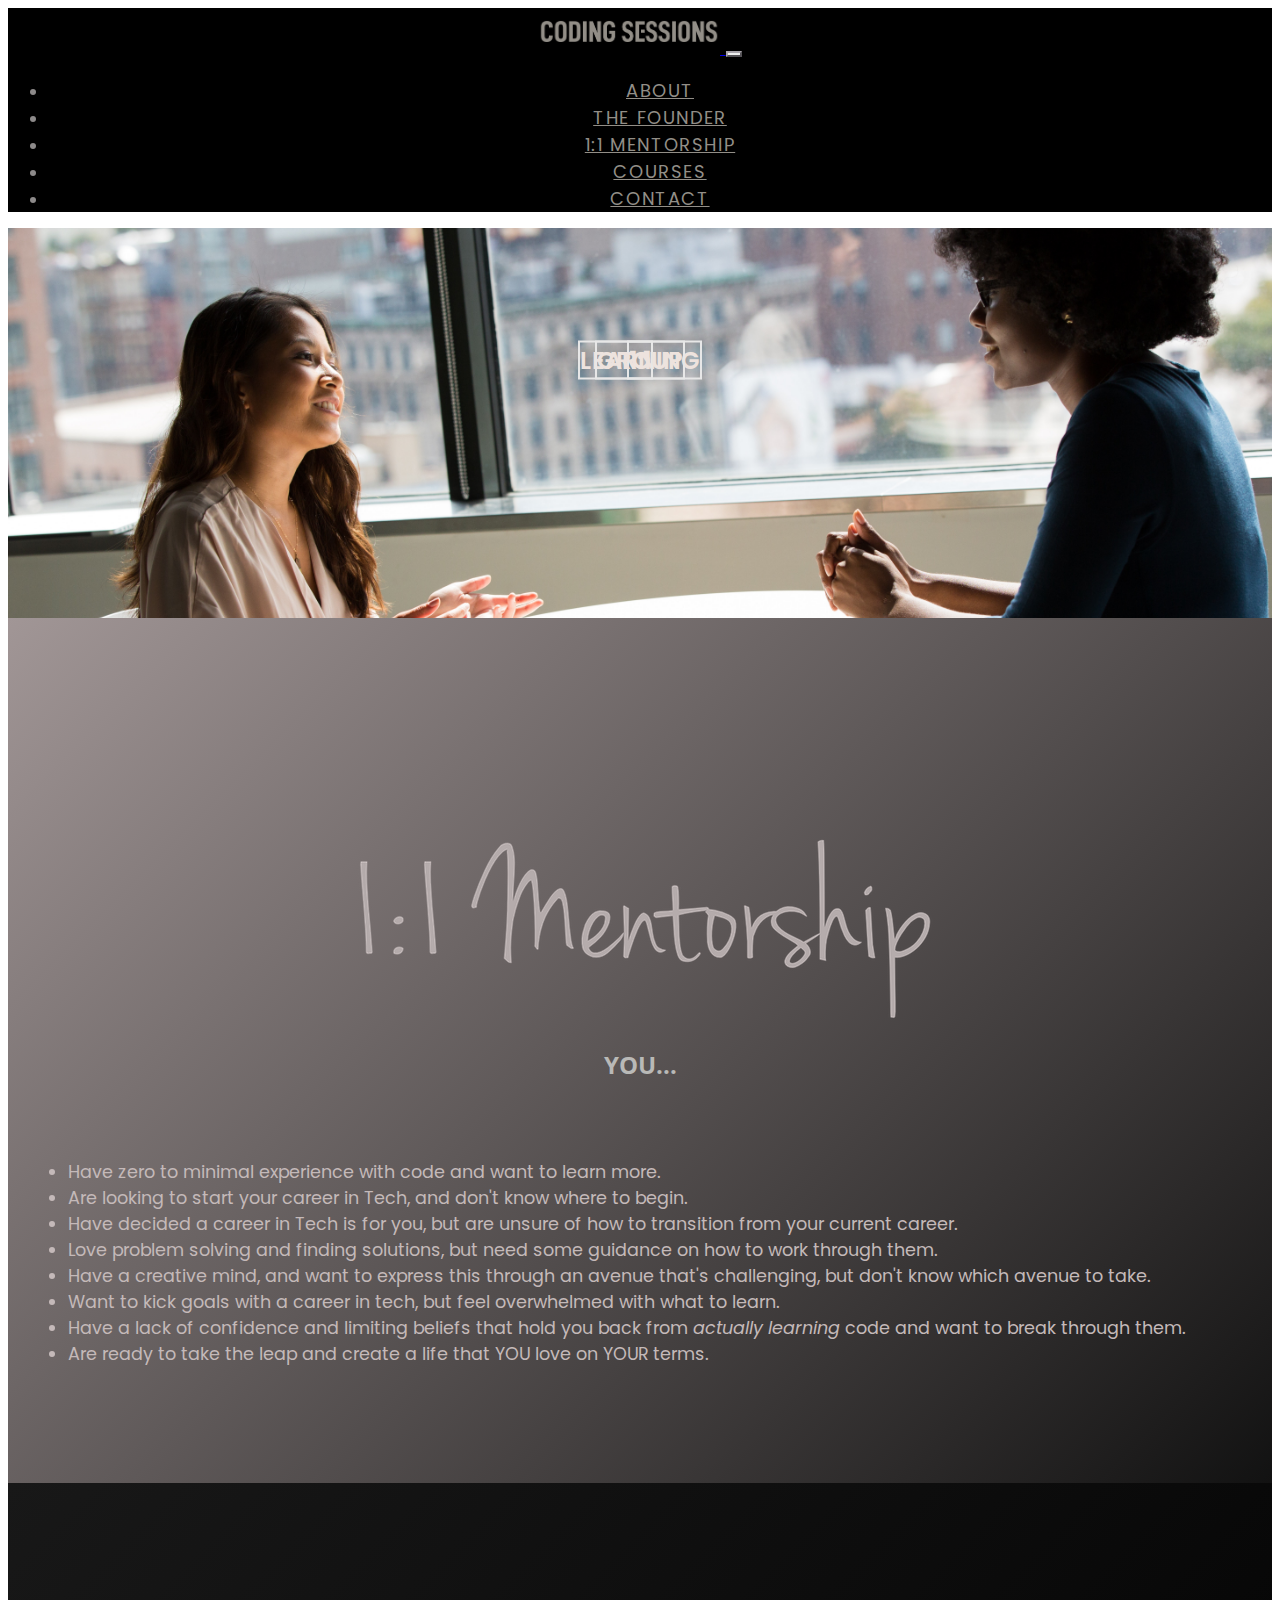
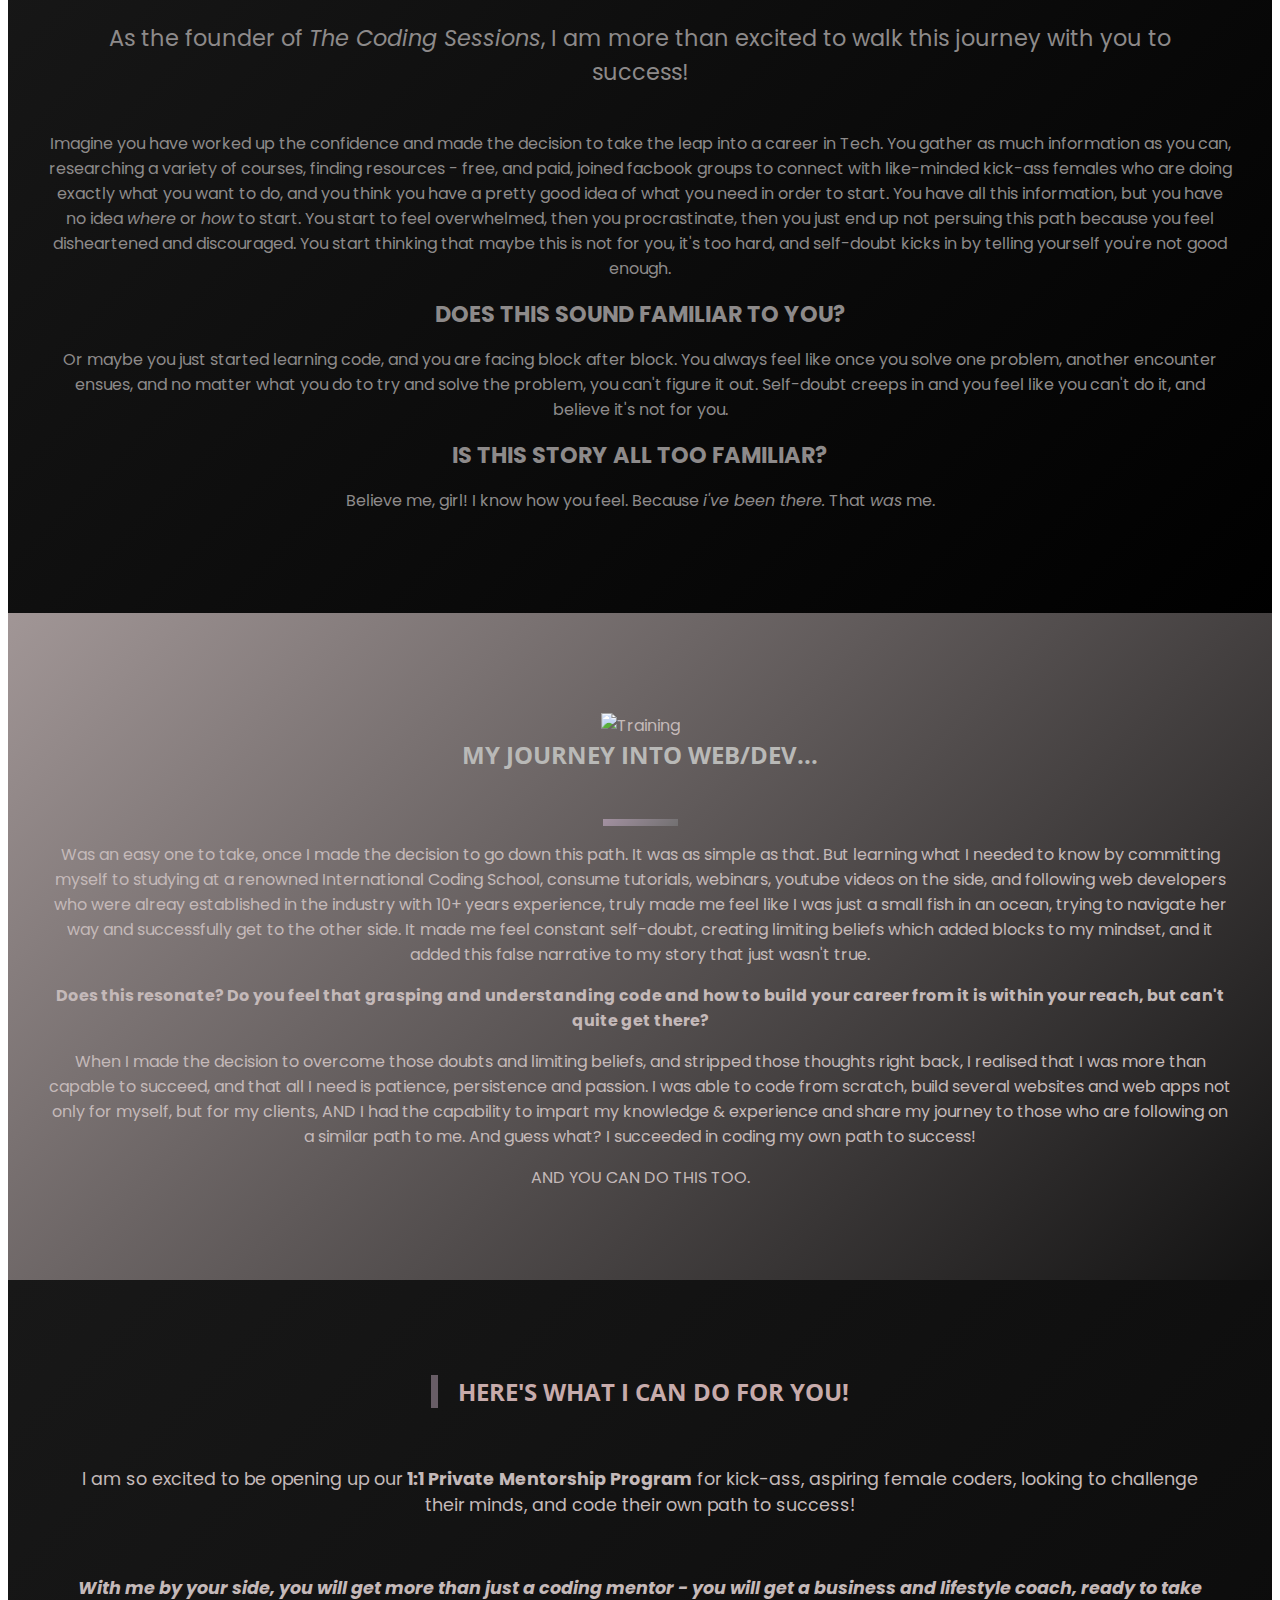
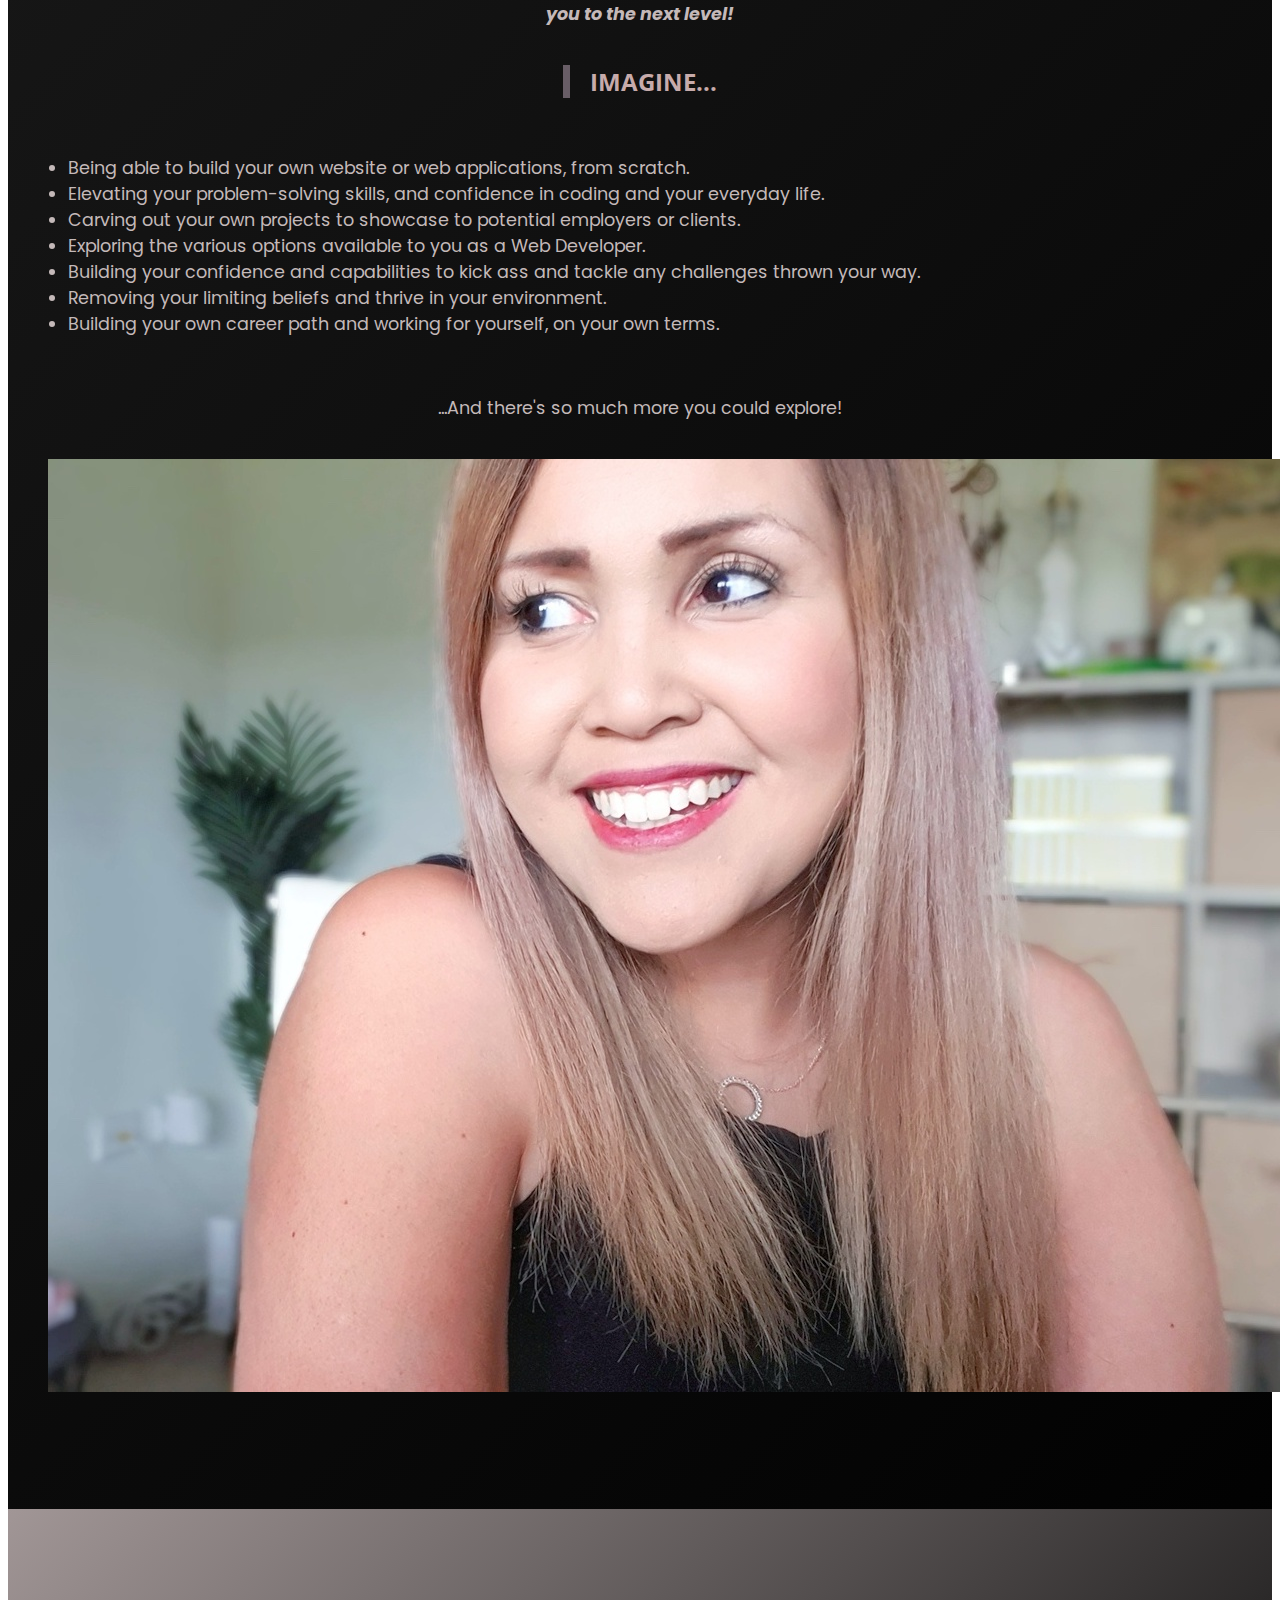
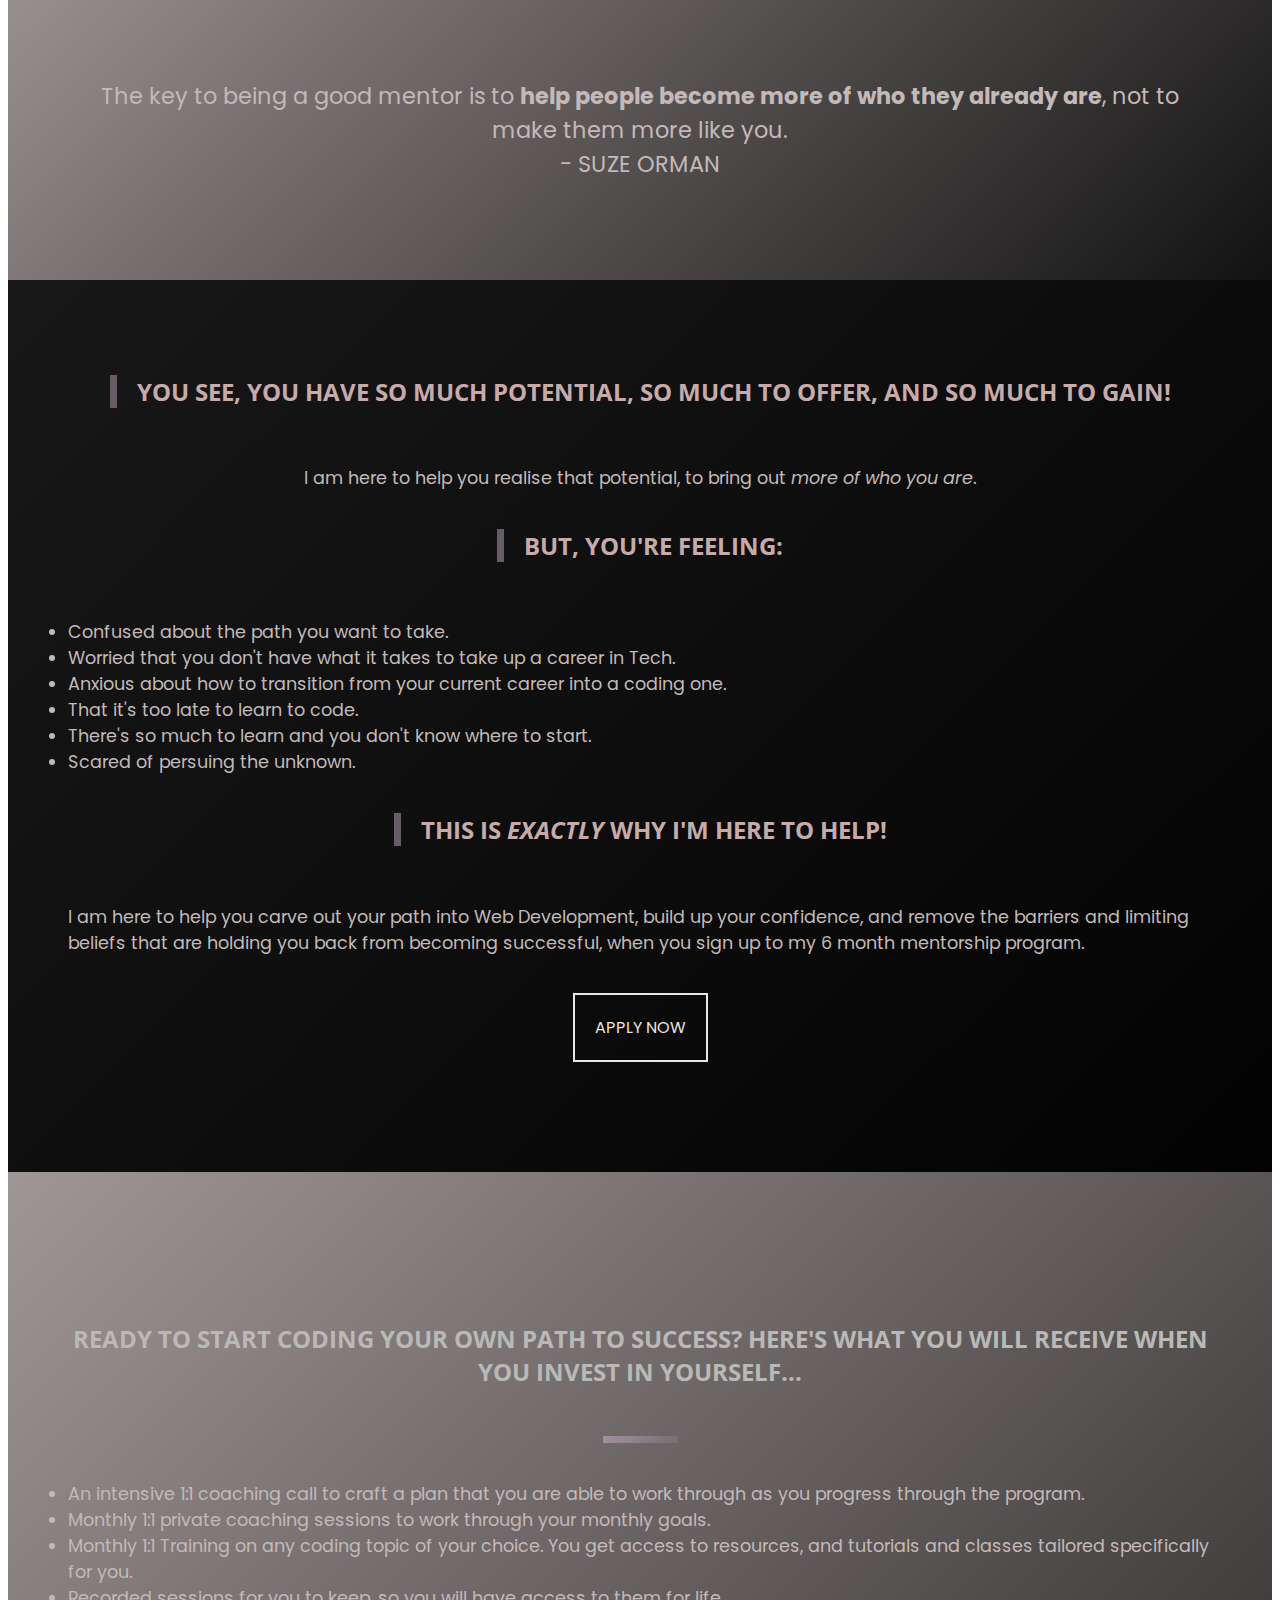
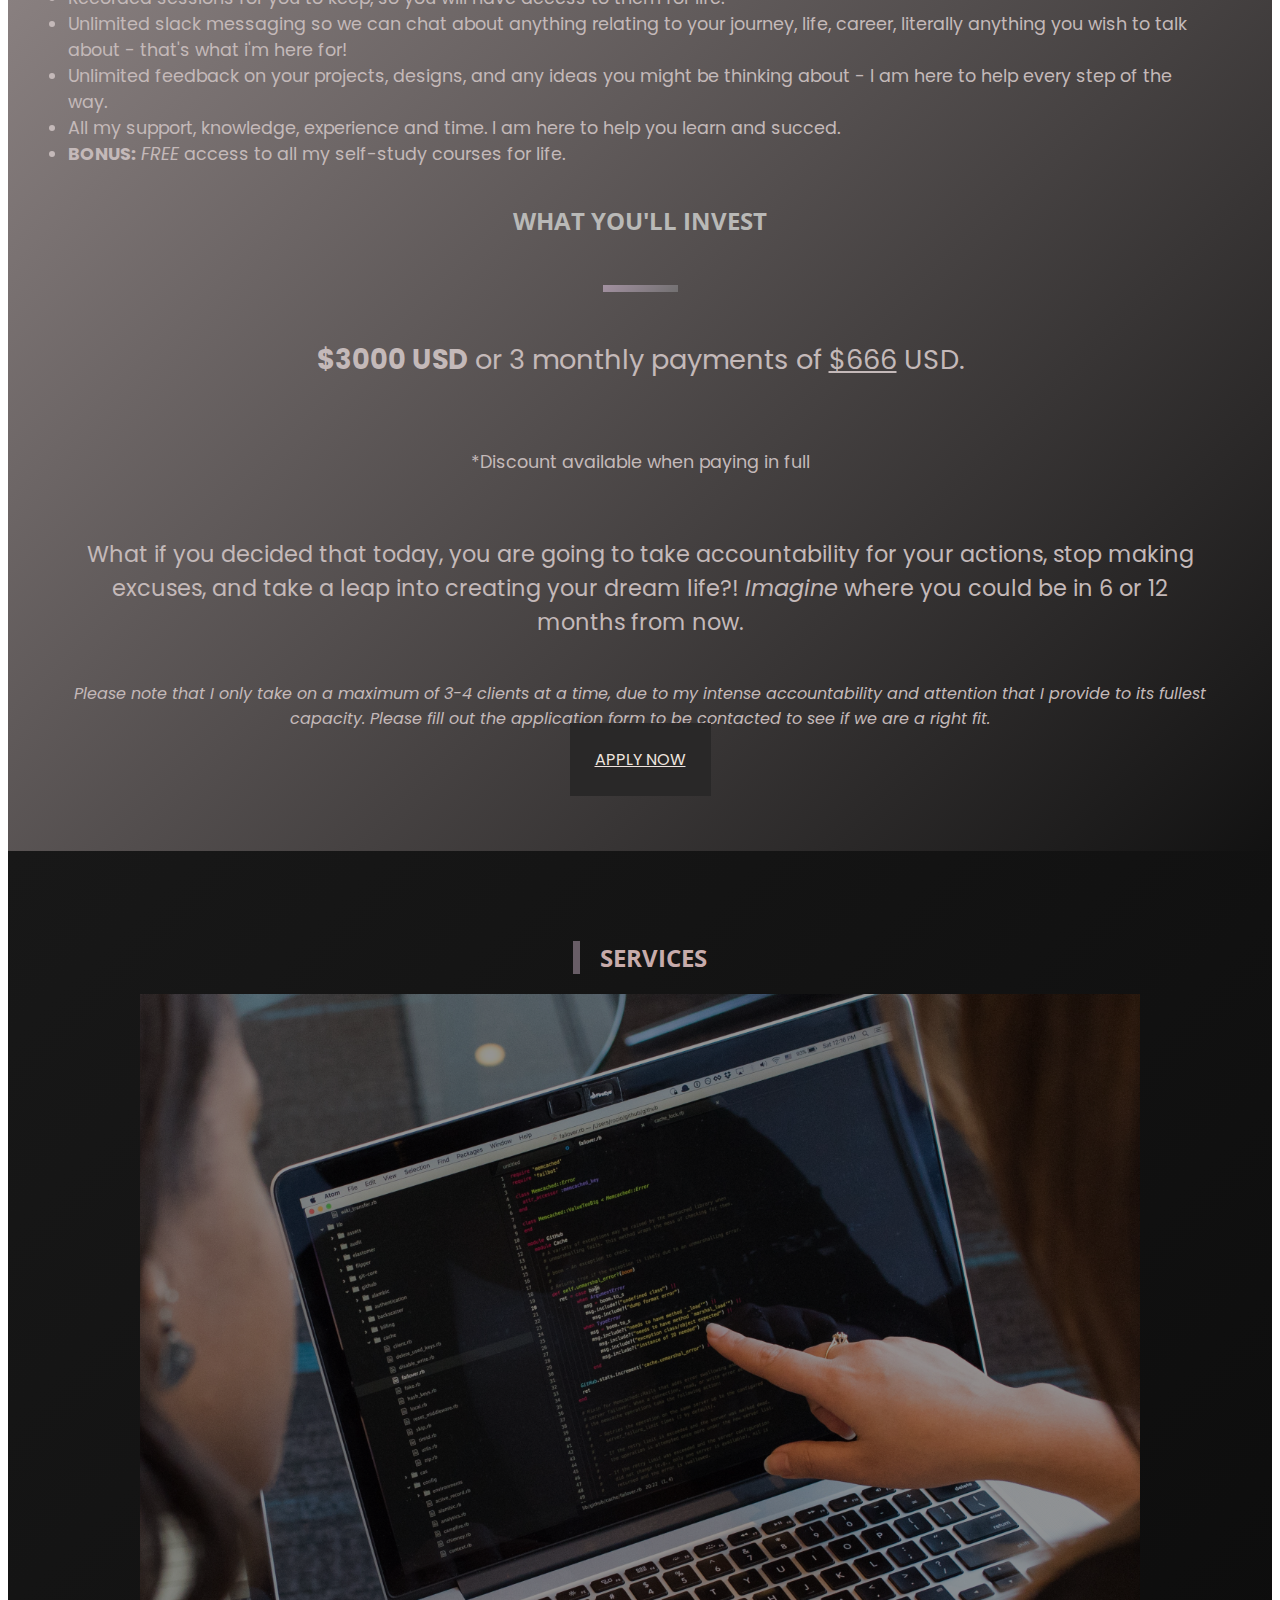
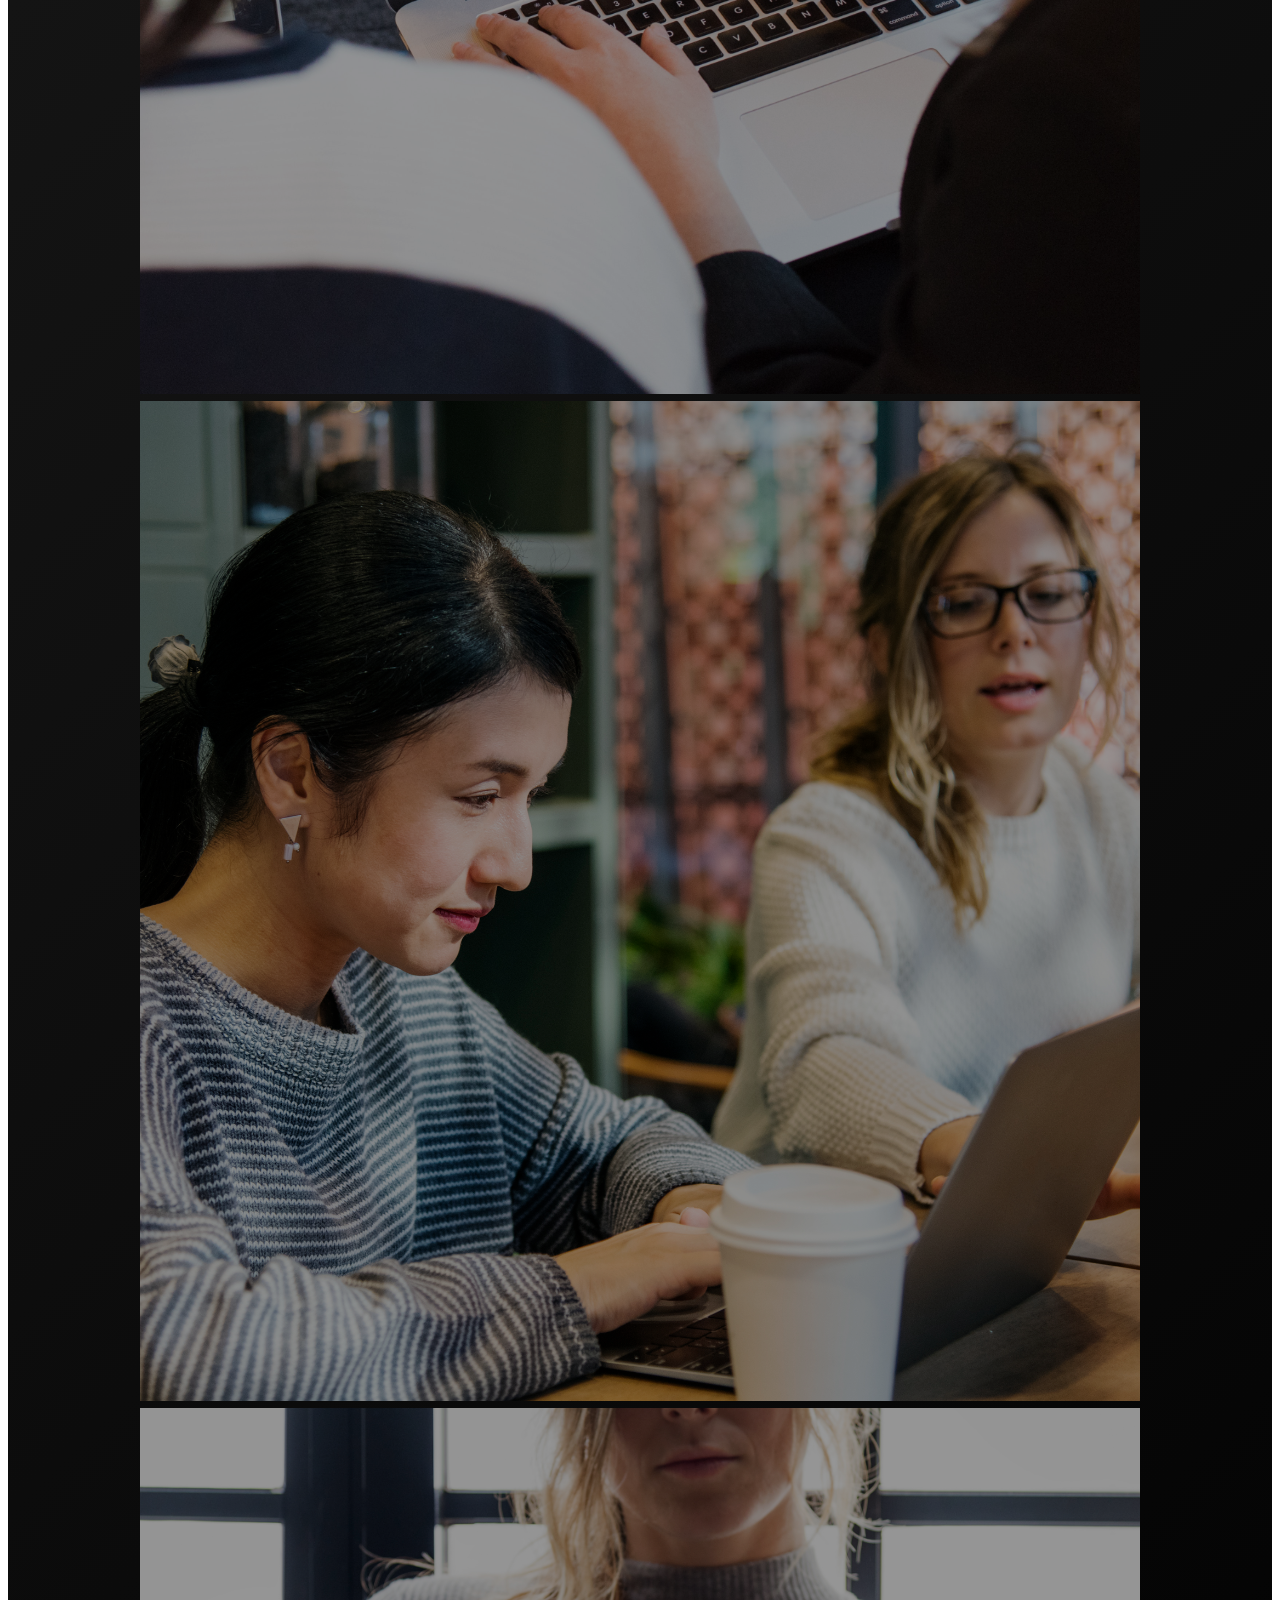
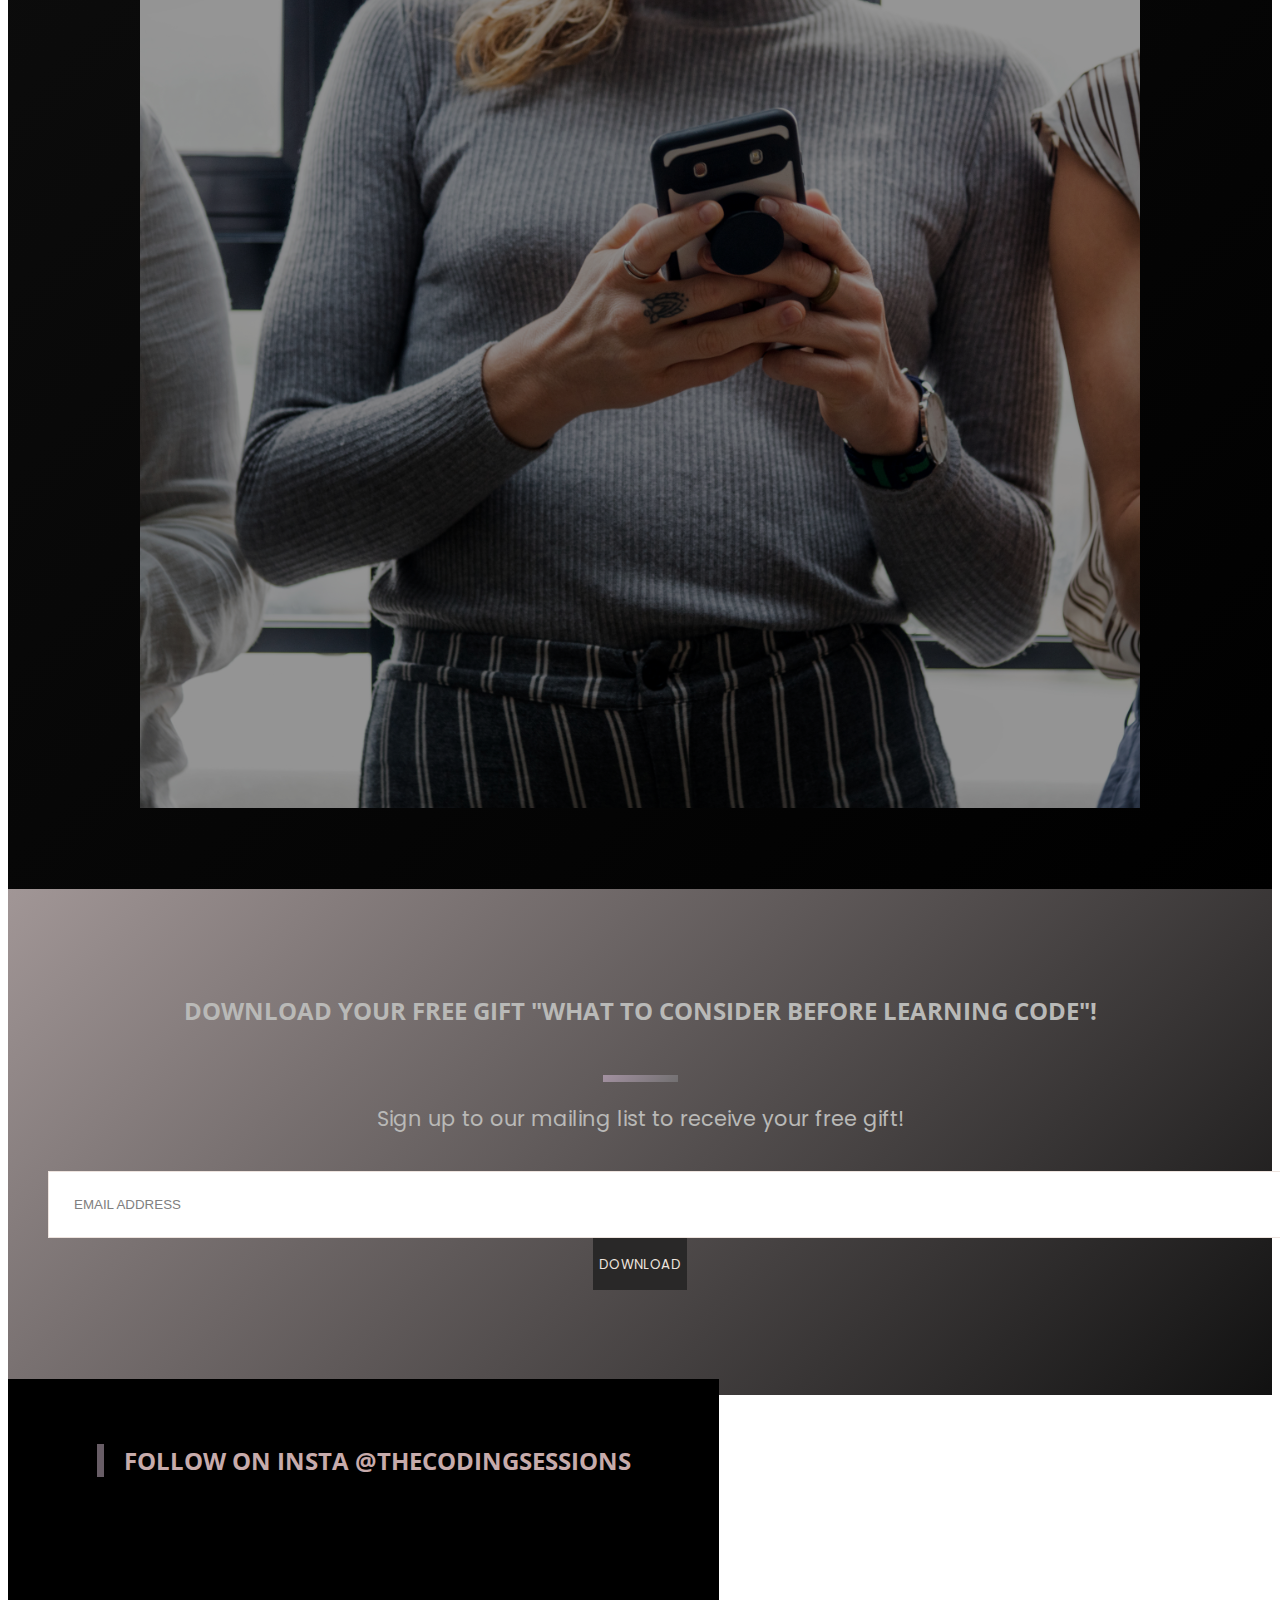
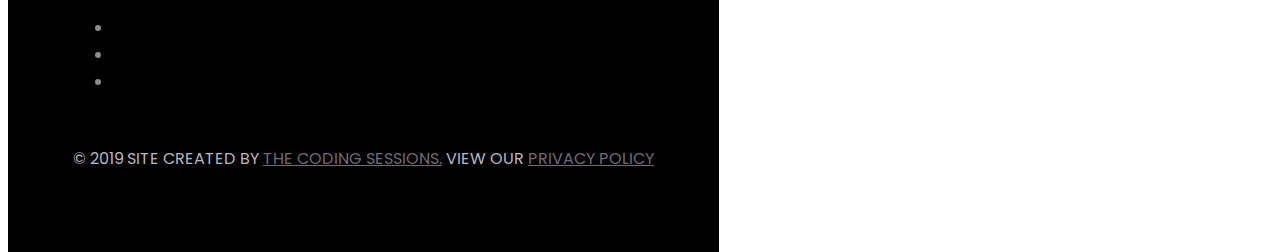
==== 1-1-mentorship.html @ 78d30369 "validated html on all files" ====
<!DOCTYPE html>
<html lang="en">
<head>
    <!-- SITE PROUDLY BUILT BY THE CODING SESSIONS -->
    <meta charset="UTF-8">
    <meta name="viewport" content="width=device-width, initial-scale=1, shrink-to-fit=no">
    <meta http-equiv="X-UA-Compatible" content="ie=edge">
    <meta name="description" content="Our 1:1 Mentorship Program offers our clients and students the support and guidance they need to prepare them on a
    coding path. Whether it is transitioning from a different career, to wanting to learn and understand code, The Coding Sessions provides
    this 1:1 support to enable our clients and students to excel in their new path. ">
    <meta property="fb:app_id" content="380703092505984" /> 
    <meta property="og:image" content="https://thecodingsessions.com.au/assets/images/thumbnail-images/mentorship-preview.jpg" />
    <meta property="og:image:alt" content="Home" />
    <meta property="og:type" content="website" />
    <meta property="og:url" content="https://www.thecodingsessions.com.au" />
    <meta property="og:title" content="THE CODING SESSIONS | 1:1 Mentorship" />
    <meta property="og:description" content="Our mentorship program is designed to support newbies entering the world of coding." />
    <meta name="twitter:card" content="summary_large_image"/>
    <meta name="twitter:title" content="THE CODING SESSIONS | 1:1 Mentorship" />
    <meta name="twitter:description" content="Our mentorship program is designed to support newbies entering the world of coding." />
    <meta name="twitter:url" content="https://www.thecodingsessions.com.au" />
    <meta name="twitter:image" content="https://thecodingsessions.com.au/assets/images/thumbnail-images/mentorship-preview.jpg" />
    <title>THE CODING SESSIONS | MENTORSHIP PROGRAM</title>    
    <link rel="apple-touch-icon" sizes="57x57" href="assets/favicon/apple-icon-57x57.png">
    <link rel="apple-touch-icon" sizes="60x60" href="assets/favicon/apple-icon-60x60.png">
    <link rel="apple-touch-icon" sizes="72x72" href="assets/favicon/apple-icon-72x72.png">
    <link rel="apple-touch-icon" sizes="76x76" href="assets/favicon/apple-icon-76x76.png">
    <link rel="apple-touch-icon" sizes="114x114" href="assets/favicon/apple-icon-114x114.png">
    <link rel="apple-touch-icon" sizes="120x120" href="assets/favicon/apple-icon-120x120.png">
    <link rel="apple-touch-icon" sizes="144x144" href="assets/favicon/apple-icon-144x144.png">
    <link rel="apple-touch-icon" sizes="152x152" href="assets/favicon/apple-icon-152x152.png">
    <link rel="apple-touch-icon" sizes="180x180" href="assets/favicon/apple-icon-180x180.png">
    <link rel="icon" type="image/png" sizes="192x192"  href="assets/favicon/android-icon-192x192.png">
    <link rel="icon" type="image/png" sizes="32x32" href="assets/favicon/favicon-32x32.png">
    <link rel="icon" type="image/png" sizes="96x96" href="assets/favicon/favicon-96x96.png">
    <link rel="icon" type="image/png" sizes="16x16" href="assets/favicon/favicon-16x16.png">
    <link rel="manifest" href="assets/favicon/manifest.json">
    <meta name="msapplication-TileColor" content="#ffffff">
    <meta name="msapplication-TileImage" content="assets/favicon/ms-icon-144x144.png">
    <meta name="theme-color" content="#ffffff">
    <link rel="stylesheet" href="https://stackpath.bootstrapcdn.com/bootstrap/4.2.1/css/bootstrap.min.css" integrity="sha384-GJzZqFGwb1QTTN6wy59ffF1BuGJpLSa9DkKMp0DgiMDm4iYMj70gZWKYbI706tWS" crossorigin="anonymous">
    <link rel="stylesheet" href="https://use.fontawesome.com/releases/v5.6.3/css/all.css" integrity="sha384-UHRtZLI+pbxtHCWp1t77Bi1L4ZtiqrqD80Kn4Z8NTSRyMA2Fd33n5dQ8lWUE00s/" crossorigin="anonymous">
    <link rel="stylesheet" href="assets/css/style.css">
    <link href="//cdn-images.mailchimp.com/embedcode/horizontal-slim-10_7.css" rel="stylesheet" type="text/css">


<style>
	#mc_embed_signup{background:none; clear:left; font:14px Helvetica,Arial,sans-serif; width:100%;}
	/* Add your own Mailchimp form style overrides in your site stylesheet or in this style block.
       We recommend moving this block and the preceding CSS link to the HEAD of your HTML file. */
    
       #mc_embed_signup input.email {
    margin: 0px;
    border-style: solid;
    border-width: 1px;  
    border-color: #ede3de; 
    border-radius:0px;
    padding: 25px;
}
       #mc_embed_signup .button {
        border: none;
    -webkit-border-radius: 0px;
    -moz-border-radius: 0px;
    letter-spacing: .03em;
    background-color: rgb(41, 40, 40);
    color: rgb(237, 227, 222);
    border: none;
    text-transform: uppercase;  
    box-sizing: border-box;
    font-family: 'Poppins', sans-serif;
    border-radius: 0px;
    display: inline-block;
    margin: 0;
    transition: all 0.23s ease-in-out 0s;
    height: 52px;
    line-height: 52px;
       }
</style>
    
</head>


<body>
<!-- Navigation -->
        <!-- Bootstrap 4 Navigation -->
        <nav class="navbar navbar-expand-lg navbar-bg1 fixed-top">
                <a class="navbar-brand" href="https://www.thecodingsessions.com.au">
                    <img alt="Logo" src="assets/images/logo/Codingsessionslogolightnavbar.png" style="height: 46px;">
                </a>   
                 
                  <button class="custom-toggler navbar-toggler" type="button" data-toggle="collapse" data-target="#collapsibleNavbar" aria-controls="collapsibleNavbar" aria-expanded="true" aria-label="Toggle navigation">
                    <span class="navbar-toggler-icon"></span>
                  </button>
                  
                
                  <div class="collapse navbar-collapse flex-row-reverse" id="collapsibleNavbar">
                        <ul class="navbar-nav">
                                <li class="nav-item" data-toggle="collapse" data-target=".navbar-collapse.show">
                                <a class="nav-link" href="/who-we-are.html">About</a>
                                </li> 
                                <li class="nav-item" data-toggle="collapse" data-target=".navbar-collapse.show">
                                 <a class="nav-link" href="/about-alee.html">The Founder</a>
                                </li> 
                              <li class="nav-item" data-toggle="collapse" data-target=".navbar-collapse.show">
                                <a class="nav-link" href="/1-1-mentorship.html">1:1 Mentorship</a>
                              </li>    
                              <li class="nav-item" data-toggle="collapse" data-target=".navbar-collapse.show">
                                <a class="nav-link" href="https://thecodingsessions.teachable.com/" target="_blank">Courses</a>
                              </li>
                              <li class="nav-item" data-toggle="collapse" data-target=".navbar-collapse.show">
                                <a class="nav-link" href="/contact.html">Contact</a>
                              </li> 
                            </ul>
                </div>
                </nav>
        
                <div class="mentorshipheader whoweareheadersection container-fluid">
                </div>

<!-- Mentorship -->
<section class="container-fluid mt-5">
    <!-- Row -->
    <div class="row mentorship-container2">               
            <div class="col-lg"> 
               <img src="assets/images/headertexts/1on1tmentorshipheadertext.png" alt="Alee" class="img-fluid">
               <h2 class="main-header uppercase">You...</h2>
               <ul class="mentorship-content2 container">
                <li>Have zero to minimal experience with code and want to learn more. 
                </li>    
                <li>Are looking to start your career in Tech, and don't know where to begin. 
                    </li>
                    <li>Have decided a career in Tech is for you, but are unsure of how to transition from your current career.</li>
                        <li>Love problem solving and finding solutions, but need some guidance on how to work through them.</li>
                    <li> Have a creative mind, and want to express this through an avenue that's challenging, but don't know which avenue to take.</li>    
                    <li>Want to kick goals with a career in tech, but feel overwhelmed with what to learn.</li>
                    <li>Have a lack of confidence and limiting beliefs that hold you back from <em>actually learning</em> code and want to break through them.</li>
                    <li>Are ready to take the leap and create a life that YOU love on YOUR terms.</li>
                    
                </ul>
    </div>     
    </div>


<!-- Mentorship -->
<div class="row mentorship-container">
    <div class="col-sm ">
            <p class="whatwedo-content">As the founder of <em class="caption2">The Coding Sessions</em>, I am more than excited to walk this journey with you to success!</p>

            <p class="container">Imagine you have worked up the confidence and made the decision to take the leap into a career in Tech. You gather
                as much information as you can, researching a variety of courses, finding resources - free, and paid, joined facbook groups to connect with like-minded 
            kick-ass females who are doing exactly what you want to do, and you think you have a pretty good idea of what you need in order to start.  You have all this information, 
            but you have no idea <em>where</em> or <em>how</em> to start. You start to feel overwhelmed, then you procrastinate, then you just end up not persuing this path because
            you feel disheartened and discouraged. You start thinking that maybe this is not for you, it's too hard, and self-doubt kicks in by telling yourself you're not good enough.
        </p>
            <p><strong class="whatwedo-content uppercase">Does this sound familiar to you?</strong></p>

        <p class="container">Or maybe you just started learning code, and you are facing block after block. You always feel like once you solve one problem, another encounter ensues, and no matter what
            you do to try and solve the problem, you can't figure it out. Self-doubt creeps in and you feel like you can't do it, and believe it's not for you. 
        </p>
            <p><strong class="whatwedo-content uppercase">Is this story all too familiar? </strong></p>

        <p>Believe me, girl! I know how you feel. Because <em>i've been there.</em> That <em>was</em> me.</p>
    </div>
</div>

            <!-- Row -->
            <div class="row mentorship-container3">  
                    <div class="col-xl"> 
                           <img src="assets/images/container-background/aleementorship.jpeg" alt="Training" class="frontimage img-fluid">
                                  </div>  
               
                    <div class="col-xl"> 
                           <h2 class="main-header uppercase mt-5">My Journey Into Web/Dev...</h2>
                       <hr class="block-divider-main mb-5">
                           <p>Was an easy one to take, once I made the decision to go down this path. It was as simple as that.
                           But learning what I needed to know by committing myself to studying at a renowned International Coding School, consume tutorials, webinars, youtube videos on the side, 
                           and following web developers who were alreay established in the industry with 10+ years experience, truly made me feel like I was just a small fish in an ocean, trying
                           to navigate her way and successfully get to the other side. It made me feel constant self-doubt, creating limiting beliefs which added blocks to my mindset, and it added this false
                           narrative to my story that just wasn't true.
                       </p>
                      
                       <p><strong>Does this resonate? Do you feel that grasping and understanding code and how to build your career from it is within your reach, but can't quite get there?</strong></p>

                       <p>When I made the decision to overcome those doubts and limiting beliefs, and stripped those thoughts right back, I realised that I was more than capable to succeed, and that all I need
                           is patience, persistence and passion. I was able to code from scratch, build several websites and web apps not only for myself, but for my clients, AND 
                           I had the capability to impart my knowledge & experience and share my journey to those who are following on a similar path to me. 
                           And guess what? I succeeded in coding my own path to success!
                       </p>

                       <p class="whatwedo-content2 uppercase">And you can do this too.</p>
                    </div>     
                   </div>

        <!-- Row -->
    <div class="row mentorship-container4">  
            <div class="col-xl"> 
                   <h2 class="main-header-left uppercase">Here's what I can do for you!</h2>
               <p class="mentorship-content3 mb-5">I am so excited to be opening up our <strong>1:1 Private Mentorship Program</strong> for kick-ass, aspiring female coders,
                   looking to challenge their minds, and code their own path to success! </p>
                   <p class="mentorship-content3"><strong><em>With me by your side, you will get more than just a coding mentor - you will get a business and lifestyle coach, ready to take you to the next level!</em></strong></p>
              
                   <h2 class="main-header-left uppercase mt-5">Imagine...</h2>
                   <ul class="mentorship-content2">
                       <li>Being able to build your own website or web applications, from scratch.</li>
                       <li>Elevating your problem-solving skills, and confidence in coding and your everyday life.</li>
                       <li>Carving out your own projects to showcase to potential employers or clients.</li>
                       <li>Exploring the various options available to you as a Web Developer.</li>
                       <li>Building your confidence and capabilities to kick ass and tackle any challenges thrown your way.</li>
                       <li>Removing your limiting beliefs and thrive in your environment.</li>
                       <li>Building your own career path and working for yourself, on your own terms.</li>
                   </ul>
                   <p class="mentorship-content3">...And there's so much more you could explore!</p>
            </div>    
 <div class="col-xl"> 
        <img src="assets/images/container-background/aleementorship2.jpg" alt="Training" class="frontimage img-fluid">
               </div>  

</div>

<!-- Row -->
<div class="row mentorship-container2">
    <div class="col-sm whatwedo-content">
            
                    <i class="fas fa-quote-left"></i> The key to being a good mentor is to <strong>help people become more of who they already are</strong>, 
                    not to make them more like you. <i class="fas fa-quote-right"></i> <div class="caption2 uppercase">- Suze Orman</div>
                
                
                
    </div>
</div>

<!-- Row -->
<div class="row mentorship-container4">
    <!-- Col 2--> 
    <div class="col-lg">
        <h2 class="uppercase main-header-left"> You see, you have so much potential, so much to offer, and so much to gain! </h2>
        <p class="mentorship-content3">I am here to help you realise that potential, to bring out <em>more of who you are</em>.</p>
        <h2 class="container main-header-left uppercase mt-5">But, you're feeling: </h2>
            <ul class="mentorship-content2 container">
                    <li>Confused about the path you want to take.</li>
                    <li>Worried that you don't have what it takes to take up a career in Tech.</li>
                     <li>Anxious about how to transition from your current career into a coding one.</li>
                     <li>That it's too late to learn to code.</li>
                     <li>There's so much to learn and you don't know where to start.</li>
                     <li>Scared of persuing the unknown.</li>
            </ul>

            <h2 class="main-header-left uppercase mt-5">This is <em>exactly</em> why i'm here to help!</h2>
            
            <p class="container mentorship-content2">I am here to help you carve out your path into Web Development, build up your confidence, and remove the barriers and limiting beliefs that are holding you back from
            becoming successful, when you sign up to my 6 month mentorship program.</p>

            <div class="clear"><a class="btn btn-light upperclass mt-5" href="https://thecodingsessions.typeform.com/to/Kb8lRm" target="_blank">Apply Now</a></div>
    </div>
</div>

<!-- Row -->
<div class="row mentorship-container2">
        <!-- Col 1-->  
        <div class="col-sm">
                <h2 class="main-header uppercase container">Ready to start coding your own path to success? Here's what you will receive when you invest in yourself...</h2>
                    <hr class="block-divider-main mb-5">
                <ul class="mentorship-content2 container">
                     <li>An intensive 1:1 coaching call to craft a plan that you are able to work through as you progress through the program.</li>
                    <li>Monthly 1:1 private coaching sessions to work through your monthly goals.</li>
                           <li>Monthly 1:1 Training on any coding topic of your choice. You get access to resources, and tutorials and classes tailored specifically for you.</li> 
                            <li>Recorded sessions for you to keep, so you will have access to them for life.</li>
                            <li>Unlimited slack messaging so we can chat about anything relating to your journey, life, career, literally anything you wish to talk about - that's what 
                                i'm here for! </li>
                            <li>Unlimited feedback on your projects, designs, and any ideas you might be thinking about - I am here to help every step of the way.</li>
                            <li>All my support, knowledge, experience and time. I am here to help you learn and succed.</li>
                            <li><strong>BONUS:</strong> <em>FREE</em> access to all my self-study courses for life.</li>   
                    </ul>
                    <h2 class="main-header uppercase">What you'll invest</h2>
                    <hr class="block-divider-main mb-5">
                    <p class="mentorship-content4"><strong>$3000 USD</strong> or 3 monthly payments of <u>$666</u> USD.</p>
                    <p class="mentorship-content">*Discount available when paying in full</p>
                    <p class="whatwedo-content container">What if you decided that today, you are going to take accountability for your actions, stop making excuses, and take a leap into creating your dream life?! <em>Imagine</em>
                        where you could be in 6 or 12 months from now.</p>
                    
                    <p class="container"><em>Please note that I only take on a maximum of 3-4 clients at a time, due to my intense accountability and attention 
                        that I provide to its fullest capacity. 
                         Please fill out the application form to be contacted to see if we are a right fit. </em></p>

                        <div class="clear"><a class="btn btn-dark upperclass mt-5 mb-5" href="https://thecodingsessions.typeform.com/to/Kb8lRm" target="_blank">Apply Now</a></div>

                       

            </div>
    </div>
</section>

<!-- Features -->

<section class="container-fluid features-container">
        <!-- Row -->
        <div class="row">
                <div class="col">
                        <h2 class="main-header-left mb-5">Services</h2>
                </div>
            </div>
                    <div class="row row-grid">
                       
                            <!-- Col 1-->    
     <div class="col-sm-4 colhover btn-position">
       <img class="img-fluid frontimage" src="assets/images/column-background/learncodeimg.png" alt="Learning">
       <a href="https://thecodingsessions.teachable.com/" target="_blank" class="btn btn-light-feature uppercase mt-5">Learning</a>
</div>
                              <!-- Col 2-->  
    <div class="col-sm-4 colhover btn-position">
            <img class="img-fluid frontimage" src="assets/images/column-background/mentorshipimg.png" alt="Mentorship">
            <a href="/1-1-mentorship.html" class="btn btn-light-feature uppercase mt-5">1:1</a>
    </div>
      
    <!-- Col 3-->
    <div class="col-sm-4 colhover btn-position">
            <img class="img-fluid frontimage" src="assets/images/column-background/fbcommunityimg.png" alt="FB Community">
            <a href="https://www.facebook.com/groups/thecodingsessions/" target="_blank" class="btn btn-light-feature uppercase mt-5">Group</a>
                        </div>
   
                    </div>
                    <!--end features-->
</section>


<!-- Subscribe -->
<section class="container-fluid subscribe-bg">
        <div class="row">
            <div class="col">
                    <h2 class="main-header uppercase">Download your free gift "What To Consider Before Learning Code"!</h2>
                    <hr class="block-divider-main mb-5">
                    <p class="mb-5 subscribe-free-gift ">Sign up to our mailing list to receive your free gift!</p>
                    
            </div>
        </div>
        <div class="row">
            <div class="col">
                <!-- Begin Mailchimp Signup Form -->
    
    <div id="mc_embed_signup">
    <form action="https://thecodingsessions.us19.list-manage.com/subscribe/post?u=7dbf179a053b19e7557c50e6e&amp;id=150a12b951" method="post" id="mc-embedded-subscribe-form" name="mc-embedded-subscribe-form" class="validate" target="_blank" novalidate>
        <div id="mc_embed_signup_scroll">
        
        <input type="email" value="" name="EMAIL" class="email" id="mce-EMAIL" placeholder="email address" required>
        <!-- real people should not fill this in and expect good things - do not remove this or risk form bot signups-->
        <div style="position: absolute; left: -5000px;" aria-hidden="true"><input type="text" name="b_7dbf179a053b19e7557c50e6e_150a12b951" tabindex="-1" value=""></div>
        <div class="clear"><input type="submit" value="download" name="download" id="mc-embedded-subscribe" class="button"></div>
        </div>
    </form>
    </div>
    
    <!--End mc_embed_signup-->
            </div>
        </div>
    </section>
    

<!-- Footer -->
<footer class="container-fluid" id="follow">
    <!-- Heading -->
    <section>
        <div class="row justify-content-center">
            <h2 class="main-header-left mb-5">Follow on Insta @thecodingsessions</h2>
         </div>
    </section>

 
        <!-- Instagram -->
        <div class="container mb-5">
        <div class="row">
                <div class="col-md colhover hvr-bounce-in">
                        <a href="https://www.instagram.com/p/BsSawxCBlEG/" target="_blank"><img class="responsive frontimage"  alt="" src="https://instagram.fadl4-1.fna.fbcdn.net/vp/4412202d5284c3e31348bc4c83dc2739/5CB45B98/t51.2885-15/e35/47693026_135370984147259_4533155092066074628_n.jpg?_nc_ht=instagram.fadl4-1.fna.fbcdn.net"></a>

                </div>
                <div class="col-md colhover hvr-bounce-in">
                        <a href="https://www.instagram.com/p/BsRmMWZB-g7/" target="_blank"><img class="responsive frontimage2"  alt="" src="https://instagram.fadl4-1.fna.fbcdn.net/vp/181839a6dead13c1ffee2bd743da0da2/5CB65DB8/t51.2885-15/e35/47693854_2043857169038294_4105609259165760102_n.jpg?_nc_ht=instagram.fadl4-1.fna.fbcdn.net"></a>

                </div>
                <div class="col-md colhover hvr-bounce-in">
                        <a href="https://www.instagram.com/p/BsRlyVah_fB/" target="_blank"><img class="responsive frontimage"  alt="" src="https://instagram.fadl4-1.fna.fbcdn.net/vp/8bce221635b26b68fbef3b63f591ee12/5CD542B6/t51.2885-15/e35/49858234_533332657149212_4180194724645293659_n.jpg?_nc_ht=instagram.fadl4-1.fna.fbcdn.net"></a>

                </div>
                <div class="col-md colhover hvr-bounce-in">
                        <a href="https://www.instagram.com/p/BsRla_uh7Nr/" target="_blank"><img class="responsive frontimage2"  alt="" src="https://instagram.fadl4-1.fna.fbcdn.net/vp/0b6bec3ddbdcb9c84ba77ca2649479ff/5CCF370C/t51.2885-15/e35/47691092_1214121432083956_1397772182755266995_n.jpg?_nc_ht=instagram.fadl4-1.fna.fbcdn.net"></a>

                </div>
            </div> 
        </div>

                    <!-- Social Links -->
        <div class="row col-sm justify-content-center">
                <ul class="d-flex list-inline social-links">
                    <li><a class="nav-link" target="_blank" href="https://www.facebook.com/thecodingsessions"><i class="fab fa-facebook"></i></a></li>
                    <li><a class="nav-link" target="_blank" href="https://www.instagram.com/thecodingsessions"><i class="fab fa-instagram"></i></a></li>
                    <li><a class="nav-link" href="mailto:contact@thecodingsessions.com.au"><i class="fas fa-at"></i></a></li>                    
            </ul>
        </div>   
                    <!-- Copyright -->
        <div class="row col-sm justify-content-center">
            <div class="copyright">
                <p class="uppercase">© 2019 Site Created By <a class="copyright2" target="_blank" href="https://www.thecodingsessions.com.au/">The Coding Sessions.</a> View Our <a class="copyright2" href="/Privacy-Policy.pdf" target="_blank">Privacy Policy</a></p>   
        </div>  
        </div>  

  </footer>


  <a href="javascript:" id="return-to-top"><i class="fas fa-chevron-circle-up"></i></a>
  <!-- Scripts --> 
<script src="https://ajax.googleapis.com/ajax/libs/jquery/3.3.1/jquery.min.js"></script>
<script src="assets/js/jquery.js"></script>
<script src="https://cdn.jsdelivr.net/npm/simple-parallax-js@4.0.0/dist/simpleParallax.min.js"></script>
<script src="https://stackpath.bootstrapcdn.com/bootstrap/4.1.3/js/bootstrap.min.js" integrity="sha384-ChfqqxuZUCnJSK3+MXmPNIyE6ZbWh2IMqE241rYiqJxyMiZ6OW/JmZQ5stwEULTy" crossorigin="anonymous"></script>
<script src="https://cdnjs.cloudflare.com/ajax/libs/popper.js/1.14.3/umd/popper.min.js"></script>

</body>
</html>
---- assets/css/style.css ----
/*!
 * The Coding Sessions - Original Theme Dark
 * Copyright 2019
 * Created by The Coding Sessions
 */


@import url('https://fonts.googleapis.com/css?family=Open+Sans+Condensed:100,200,300,400,500,600,700|Shadows+Into+Light:100,200,300,400,500,600,700|Pavanam:100,200,300,400,500,600,700|Poppins:100,200,300,400,500,600,700');

/*-----------------------------------------Universal properties and Body */

html {
    scroll-behavior: smooth;
  }

body {
    font-family: 'Poppins', sans-serif;
    text-align: center; /*-------Bring header image down so fixed nav doesn't cover half pic when window is resized-----*/
    color: #8d8a8a;

}

body, html, main{height:100%;}


section.diagonalsection{
    -webkit-clip-path: polygon(0 0, 100% 0, 100% 100%, 0 85%);
    clip-path: polygon(0 0, 100% 0, 100% 100%, 0 85%);
    margin-bottom: -8em;
}


/*---Text -- */
.uppercase{
    text-transform: uppercase;
}
  

  
/*--- Scroll Up Button -- */
#return-to-top {
    position: fixed;
    bottom: 20px;
    right: 20px;
    width: 50px;
    height: 50px;
    display: block;
    text-decoration: none;
    -webkit-border-radius: 35px;
    -moz-border-radius: 35px;
    border-radius: 35px;
    display: none;
    -webkit-transition: all 0.3s linear;
    -moz-transition: all 0.3s ease;
    -ms-transition: all 0.3s ease;
    -o-transition: all 0.3s ease;
    transition: all 0.3s ease;
}

#return-to-top i {
    color: rgb(255, 255, 255);
    margin: 0;
    position: relative;
    left: 16px;
    top: 13px;
    font-size: 30px;
    -webkit-transition: all 0.3s ease;
    -moz-transition: all 0.3s ease;
    -ms-transition: all 0.3s ease;
    -o-transition: all 0.3s ease;
    transition: all 0.3s ease;
}

#return-to-top:hover i {
    color: rgb(94, 94, 94);
    top: 5px;
}



/*----- Home Page -----*/



.main-header-big {
    color:  #b3a2a2;
    text-transform: uppercase;
    text-align: center;
    font-family: 'Open Sans Condensed', sans-serif;
    font-weight: bold;
    margin: auto;
    padding-bottom: 40px;
    font-size: 2em;
    }

.main-header {
    color:  #b9b9b7;
    text-transform: uppercase;
    text-align: center;
    font-family: 'Open Sans Condensed', sans-serif;
    font-weight: bold;
    margin: auto;
    padding-bottom: 40px;
    }


.main-header-left {
    color:  #c7abab;
    text-transform: uppercase;
    text-align: center;
    font-family: 'Open Sans Condensed', sans-serif;
    font-weight: bold;
    margin: auto;
    padding-bottom: 20px;
    
    }
    
    .main-header-left::before {
    content: "";
    border-left: 3rem solid black;
    width: 4rem;
    height: 45px;
    border-left: solid 7px #685d66;
    margin-right: 20px;
    }


    .block-divider-main {
        width: 75px;
        height: 7px;
        border: 0;
        background-image: linear-gradient(135deg, rgb(163, 145, 161), rgb(114, 112, 113));
    }        


/*-------responsive image-----*/
.responsive {
    max-width: 100%;
    height: auto;
  }

/*-------main page links-----*/
.bodylink{
    color: #a18da5;
}

.bodylink:hover{
    color: #bbb6c1;
    opacity: 0.6;
    text-decoration: none;
}

.bodylink:focus{
    color: #bbb6c1;
    outline: 0;
}

/*---- Vertical Stacking between columns */ 

.row.row-grid [class*="col-"] + [class*="col-"] {
    margin-top: 15px;
}

@media (min-width: 1200px) {
    .row.row-grid [class*="col-lg-"] + [class*="col-lg-"] {
        margin-top: 0;
    }
}
@media (min-width: 992px) {
    .row.row-grid [class*="col-md-"] + [class*="col-md-"] {
        margin-top: 0;
    }
}
@media (min-width: 768px) {
    .row.row-grid [class*="col-sm-"] + [class*="col-sm-"] {
        margin-top: 0;
    }
}


/*-----------------------------------------Form Controls */

::placeholder {
    color: grey !important;
    text-transform: uppercase;
}

input[type=text] {
    background-color: rgb(233, 229, 225);
    margin: 0px;
    border-style: solid;
    border-width: 1px;  
    border-color: #ffffff; 
    border-radius:0px;
    width: 100%;
}

input[type=email] {
    margin: 0px;
    border-style: solid;
    border-width: 1px;  
    border-color: #ffffff; 
    border-radius:0px;
    width: 100%;
}

textarea[type=text] {
    background-color: rgb(233, 229, 225);
    margin: 0px;
    text-indent: 0.05em;
    border-style: solid;  
    border-width: 1px;  
    border-color: #ffffff; 
    border-radius:0px;
}

input[type=text]:focus {
    background-color: rgb(233, 229, 225);
}

textarea[type=text]:focus {
    background-color: rgb(233, 229, 225);    
}


@media screen and (max-width: 600px) {
    input[type=submit] {
        width: 100%;
        margin-top: 0;
    }
}



/*--------------------------------------- Buttons */
/*---- Light */

.btn-light{
    background-color: transparent;
    color: rgb(237, 227, 222);
    border: 2px solid #e7e7e7;
    padding: 20px;
    margin: auto;
    text-transform: uppercase;    
    font-family: 'Poppins', sans-serif;
    border-radius: 0px;
    text-decoration: none;
    display: inline-block;
    cursor: pointer;
}

.btn-light:hover {
    background-color: transparent;
    color: rgb(237, 227, 222);
    transition: all 0.35s ease-in-out;
    -moz-transition: all 0.35s ease-in-out;
    -webkit-transition: all 0.35s ease-in-out;
    -o-transition: all 0.35s ease-in-out;
}

.btn-light:active:focus{
    background-color: transparent;
    background-color: rgb(89, 89, 89);
}

/*---- Dark */

.btn-dark{
    background-color: rgb(41, 40, 40);
    border: 1px solid white;
    color: rgb(237, 227, 222);
    border: none;
    padding: 25px;
    margin: auto;
    text-transform: uppercase;    
    font-family: 'Poppins', sans-serif;
    border-radius: 0px;
}

.btn-dark:hover{
    color: rgb(237, 227, 222);
    background-color: rgb(89, 89, 89);
    transition: all 0.35s ease-in-out;
    -moz-transition: all 0.35s ease-in-out;
    -webkit-transition: all 0.35s ease-in-out;
    -o-transition: all 0.35s ease-in-out;
}

.btn-dark:active:focus{
    color: rgb(237, 227, 222);
    background-color: rgb(89, 89, 89);
}


/*----------------------------------------NAVBAR */
/*------Navbar home page */
.navbar-bg{
    background-color: rgba(0, 0, 0, 0.137);
    border: 0;
    text-transform: uppercase;
    font-family: 'Poppins', sans-serif;
    letter-spacing: 0.1em;
    font-size: medium;
}

/*------Navbar every other page */
.navbar-bg1{
    background-color: #000000;
    border: 0;
    text-transform: uppercase;
    font-family: 'Poppins', sans-serif;
    letter-spacing: 0.1em;
    font-size: medium;
}

.navbar-brand:hover{
    opacity: 0.6;
    transition: all 0.35s ease-in-out;
    -moz-transition: all 0.35s ease-in-out;
    -webkit-transition: all 0.35s ease-in-out;
    -o-transition: all 0.35s ease-in-out;     
}

.navbar-nav li a{
    color: #928e87 !important;
}

.navbar-nav li a:hover{
    opacity: 0.6;
    transition: all 0.35s ease-in-out;
    -moz-transition: all 0.35s ease-in-out;
    -webkit-transition: all 0.35s ease-in-out;
    -o-transition: all 0.35s ease-in-out;     
}


.custom-toggler .navbar-toggler-icon {
    background-image: url("data:image/svg+xml;charset=utf8,%3Csvg viewBox='0 0 32 32' xmlns='http://www.w3.org/2000/svg'%3E%3Cpath stroke='rgba(167, 163, 170)' stroke-width='2' stroke-linecap='round' stroke-miterlimit='10' d='M4 8h24M4 16h24M4 24h24'/%3E%3C/svg%3E");
}

.custom-toggler.navbar-toggler {
    border-color: rgb(167, 163, 170);
} 

.custom-toggler.navbar-toggler:hover {
    opacity: 0.8;
    transition: all 0.35s ease-in-out;
    -moz-transition: all 0.35s ease-in-out;
    -webkit-transition: all 0.35s ease-in-out;
    -o-transition: all 0.35s ease-in-out;
} 

button:focus { 
    outline:0 !important; 
}

.nav-link{
    color: #bbb6c1;
    font-size: large;
}

.nav-link:hover{
    color: #bbb6c1;
    opacity: 0.6;
}

.nav-link:focus{
    color: #bbb6c1;
    outline: 0;
}

/* Solid class attached on scroll past first section */

.navbar.solid {
    background-color: rgb(0, 0, 0);
    transition: background-color 1s ease 0s;
  
  }
  

/*-----------------------------------------Header Image */
/* Jumbotron */



.carousel-caption h1 {
    /* Text styles */
    color: rgb(190, 174, 174);
    font-family: 'Open Sans Condensed', sans-serif;
    font-weight: bold;
    font-size: 2.8em;
    text-align: center;
    text-transform: uppercase;
    /* Margins */
    margin-bottom: 1em;
    margin-top: -10em;
}



.carousel-caption h4 {
    color: #b39595;
    font-weight: 800;
    letter-spacing: 2pt;
    text-transform: uppercase;
    margin-bottom: 1.3em;
    
}

.carousel-caption .btn {
    background-color: transparent;
    color: rgb(237, 227, 222);
    border: 2px solid #e7e7e7;
    padding: 20px;
    margin-top: 1em;
    margin-bottom: 5em;
    text-transform: uppercase;    
    font-family: 'Poppins', sans-serif;
    border-radius: 0px;
    text-decoration: none;
    display: inline-block;
    cursor: pointer;
}



/*------ Block dividers ------*/

.block-divider {
    width: 75px;
    height: 5px;
    border: 0;
    margin-bottom: 3em;
    background-color: #e5cdce;
}

   
/*----------------------------------------- Philosophies Row */

.philosophies-bg {
    background-image: linear-gradient(135deg, rgb(161, 150, 150), #111);
    padding: 95px 90px 95px 90px;
    color: #cacaca;
}

.philosophies-icon {
    font-size: 120px;
    color: #252525;
    padding: 40px;
}

/*-----------------------------------------ABOUT US MAIN */
/*------ Front Page About Us Section Left Column */

.about-us-col-bg-0 {
    background-image: linear-gradient(135deg, rgb(24, 24, 24), rgb(0, 0, 0));
    -webkit-background-size: cover;
    -moz-background-size: cover;
    -o-background-size: cover;
    background-size: cover;
}

.about-us-col-text-0{
    color: #cacaca;
}

.about-us-col-padding {
    padding: 55px 40px 55px 40px;
    background-image: linear-gradient(135deg, rgb(24, 24, 24), rgb(0, 0, 0));
    
}

.meetalee-bg {
    background: url('../images/column-background/meetaleethefounder.png') no-repeat center center;
    height: 50vh;
    -webkit-background-size: cover;
    -moz-background-size: cover;
    -o-background-size: cover;
    background-size: cover;
}

.aboutus-bg {
    background: url('../images/column-background/aboutuscolimg.png') no-repeat center center;
    height: 50vh;
    -webkit-background-size: cover;
    -moz-background-size: cover;
    -o-background-size: cover;
    background-size: cover;
}



/*-----------------------------------------WHO WE ARE SECTION */

/*----Header Stuff -----*/

.opaque-pageheaders {
    position: absolute;
    top: 0;
    left: 0;
    height: 100%;
    width: 100%;
    background-color: rgba(10, 10, 10, 0.76);
}

.whoweareheader {
    background: url('../images/container-background/who-we-are-header.jpg') no-repeat center center;
    height: 70vh;
    -webkit-background-size: cover;
    -moz-background-size: cover;
    -o-background-size: cover;
    background-size: cover;
}

section.whoweareheadersection {
    -webkit-clip-path: polygon(0 0, 100% 0, 100% 100%, 0 85%);
clip-path: polygon(0 0, 100% 0, 100% 100%, 0 85%);

}

.whoweareheadertext {
    margin-top: 6em;
}

/*----Content Stuff -----*/

.whowearecontainergrey {
    background-image: linear-gradient(135deg, rgb(161, 150, 150), #111);
    padding: 120px 40px 95px 40px;
    margin-top: -7em;
}

.whowearecontainerblack {
    background-image: linear-gradient(135deg, rgb(24, 24, 24), rgb(0, 0, 0));
    padding: 120px 40px 95px 40px;
    margin-top: -10em;
}

.whowearecontent {
    padding: 95px 40px 95px 40px;
    color: rgb(214, 205, 205);
    font-size: 1.1em;
    margin-top: -4em;
}

.whatwedo-content{
    text-align: center; 
    padding: 20px;
    font-size: 1.4em;
}

.whatwedo-icon {
    font-size: 120px;
    color: #000000;
}


/*----------------------------------------- THE FOUNDER ----- */
/*----- About Page Alee Header -----*/
.aboutaleeheader {
    background: url('../images/container-background/aleeabout.jpg') no-repeat center center;
    -webkit-background-size: cover;
    -moz-background-size: cover;
    -o-background-size: cover;
    background-size: cover;
    height: 70vh;
    max-width: 100%;
}

section.aboutaleesection {
    -webkit-clip-path: polygon(0 0, 100% 0, 100% 100%, 0 85%);
clip-path: polygon(0 0, 100% 0, 100% 100%, 0 85%);

}

.heyimaleetext {
    margin-top: 20em;
    margin-left: 25em;
}

.aboutaleecontent {
    padding: 80px 40px 90px 40px;
    color: rgb(214, 205, 205);
    font-size: 1.1em;
}

.aleecol {
    background-image: linear-gradient(135deg, rgb(161, 150, 150), #111);
padding: 100px 40px 95px 40px;
margin-top: -9em;
}

.aleecol2 {
    background-image: linear-gradient(135deg, rgb(161, 150, 150), #111);
    padding: 100px 40px 100px 40px;
    color: rgb(214, 205, 205);
    font-size: 1.1em;
    margin-top: -1em;
}

.aleecol3 {
    background-image: linear-gradient(135deg, rgb(24, 24, 24), rgb(0, 0, 0));
    padding: 95px 40px 150px 40px;
    margin-top: -1em;
    }



/*-----------------------------------------MENTORSHIP */

.mentorshipheader {
    background: url('../images/container-background/mentorship-main-pic.jpg') no-repeat center center;
    -webkit-background-size: cover;
    -moz-background-size: cover;
    -o-background-size: cover;
    background-size: cover;
    height: 70vh;
    max-width: 100%;
}

.mentorship-container{
    background-image: linear-gradient(135deg, rgb(24, 24, 24), rgb(0, 0, 0));
        padding: 95px 40px 100px 40px;
        margin-top: -1em;
    }
    
.mentorship-container2 {
    background-image: linear-gradient(135deg, rgb(161, 150, 150), #111);
    padding: 150px 40px 95px 40px;
    color: rgb(196, 185, 185);
    margin-top: -15em;
    }

.mentorship-container3 {
    background-image: linear-gradient(135deg, rgb(161, 150, 150), #111);
    padding: 100px 40px 90px;
    color: rgb(196, 185, 185);
    margin-top: -1em;
    }    

    .mentorship-container4{
        background-image: linear-gradient(135deg, rgb(24, 24, 24), rgb(0, 0, 0));
        padding: 95px 40px 350px 40px;
            margin-top: -1em;
        }

.mentorship-content{
    text-align: center; 
    padding: 20px;
    font-size: 1.1em;
    }
    
.mentorship-content2{
    padding: 20px;
    text-align: left;
    color: rgb(196, 185, 185);
    font-size: 1.1em;
    }

.mentorship-content3{
    padding: 20px;
    text-align: center;
    color: rgb(196, 185, 185);
    font-size: 1.1em;
    }

    .mentorship-content4{
        text-align: center; 
        padding: 20px;
        font-size: 1.7em;
        }

/*----------------------------------------- Featured Services -----*/

.features {
    background-color: #aa9898;
    padding: 95px 40px 95px 40px;
}

.features-container{
    background-image: linear-gradient(135deg, rgb(24, 24, 24), rgb(0, 0, 0));
    padding: 90px 40px 90px 40px;
    margin-top: -1em;
}

/*----- Heading Buttons -----*/
.btn-light-feature{
    background-color: transparent;
    color: rgb(237, 227, 222);
    border: 2px solid #e7e7e7;
    text-transform: uppercase;    
    font-family: 'Poppins', sans-serif;
    font-weight: 600;
    font-size: x-large;
    border-radius: 0px;
    text-decoration: none;
    display: inline-block;
    cursor: pointer;
}

.btn-light-feature:hover {
    color: rgb(237, 227, 222);
    border: 2px solid #e7e7e7;
    text-transform: uppercase;    
    font-family: 'Poppins', sans-serif;
    border-radius: 0px;
    text-decoration: none;
    display: inline-block;
    cursor: pointer;
    transition: all 0.35s ease-in-out;
    -moz-transition: all 0.35s ease-in-out;
    -webkit-transition: all 0.35s ease-in-out;
    -o-transition: all 0.35s ease-in-out;
}

.btn-light-feature:active:focus{
    color: rgb(237, 227, 222);
    background-color: rgb(89, 89, 89);
}

.btn-position .btn-light-feature{
    position: absolute;
    top: 40%;
    left: 50%;
    transform: translate(-50%, -50%);
    -ms-transform: translate(-50%, -50%);

}


/*----- Column Hover -----*/
div.colhover:hover {
    opacity: 0.6;
    transition: all 0.35s ease-in-out;
    -moz-transition: all 0.35s ease-in-out;
    -webkit-transition: all 0.35s ease-in-out;
    -o-transition: all 0.35s ease-in-out; 
}

/*----------------------------------------- SUBSCRIBE */

.subscribe-bg{
    padding: 105px 40px 105px 40px;
    background-image: linear-gradient(135deg, rgb(161, 150, 150), #111);
color: #b9b9b7;
margin-top: -1em;
margin-bottom: -1em;
}

.subscribe-content-container2{
    padding: 120px 100px 120px 100px;
    background-color: rgb(216, 213, 213);
}

.subscribe-free-gift {
    font-size: 1.3em;
}

/*-----------------------------------------CONTACT */

.contact-content-container {
    padding: 95px 60px 95px 60px;
    background-image: linear-gradient(135deg, rgb(161, 150, 150), #111);
}

.contact-content{
    padding: 30px;
    text-align: center;
    color: rgb(196, 185, 185);
    font-size: 1.1em;
    white-space: pre-wrap;       /* Since CSS 2.1 */
    white-space: -moz-pre-wrap;  /* Mozilla, since 1999 */
    white-space: -pre-wrap;      /* Opera 4-6 */
    white-space: -o-pre-wrap;    /* Opera 7 */
    word-wrap: break-word;
    }

.contact-page{
    background: url('../images/container-background/contactbackground.jpg') no-repeat center center;
    -webkit-background-size: cover;
    -moz-background-size: cover;
    -o-background-size: cover;
    background-size: cover;

}

.contact-page-font {
    color:  #b9b9b7;
    text-transform: uppercase;
    text-align: center;
    font-family: 'Open Sans Condensed', sans-serif;
    font-weight: bold;
    margin: auto;
    padding-bottom: 40px;
}

/*-----------------------------------------Footer*/

footer{
    background-color: #000000;
    margin: 0;
    position: absolute;    
    padding: 65px;
    font-family: 'Poppins', sans-serif;
    text-align: center;
    text-transform: uppercase;
}

    /*---- Newsletter Sign Up ----*/

    .mail-content-container {
        text-transform: uppercase;
        text-align: center;
        font-family: 'Open Sans Condensed', sans-serif;
        font-weight: bold;
        color: #dbc7bd;
        margin: auto;
    }

    /*---- Social Links ----*/
    
.social-links li a i{
    width: 67px;
    height: 67px;
    padding: 28px 0px;
    border-radius: 60%;
    font-size: 30px;
    line-height: 10px;
    text-align: center;
    color: #fafafa;
    background: #757075;
     
}

.social-links li a i:hover{
    opacity: 0.8;
    transition: all 0.35s ease-in-out;
    -moz-transition: all 0.35s ease-in-out;
    -webkit-transition: all 0.35s ease-in-out;
    -o-transition: all 0.35s ease-in-out;    
}


   /*-----Contact Link*/
   
.link-btn{
    color: #bbb6c1;
    font-size: large;
    font-weight: bold;
}

.link-btn:hover{
    color: #bbb6c1;
    opacity: 0.6;
    text-decoration: none;
}

.link-btn:focus{
    color: #bbb6c1;
    outline: 0;
}


    /*---- Copyright ----*/
    
.copyright{
    padding-top: 20px;
    font-family: 'Poppins', sans-serif;
    color: #bbb6c1;
}

.copyright a:hover {
    color: #928e87;
    text-decoration: none;
}

.copyright2{
    padding-top: 20px;
    font-family: 'Poppins', sans-serif;
    color: #756975;
}

.copyright2 a:hover {
    color: #928e87;
    text-decoration: none;
}
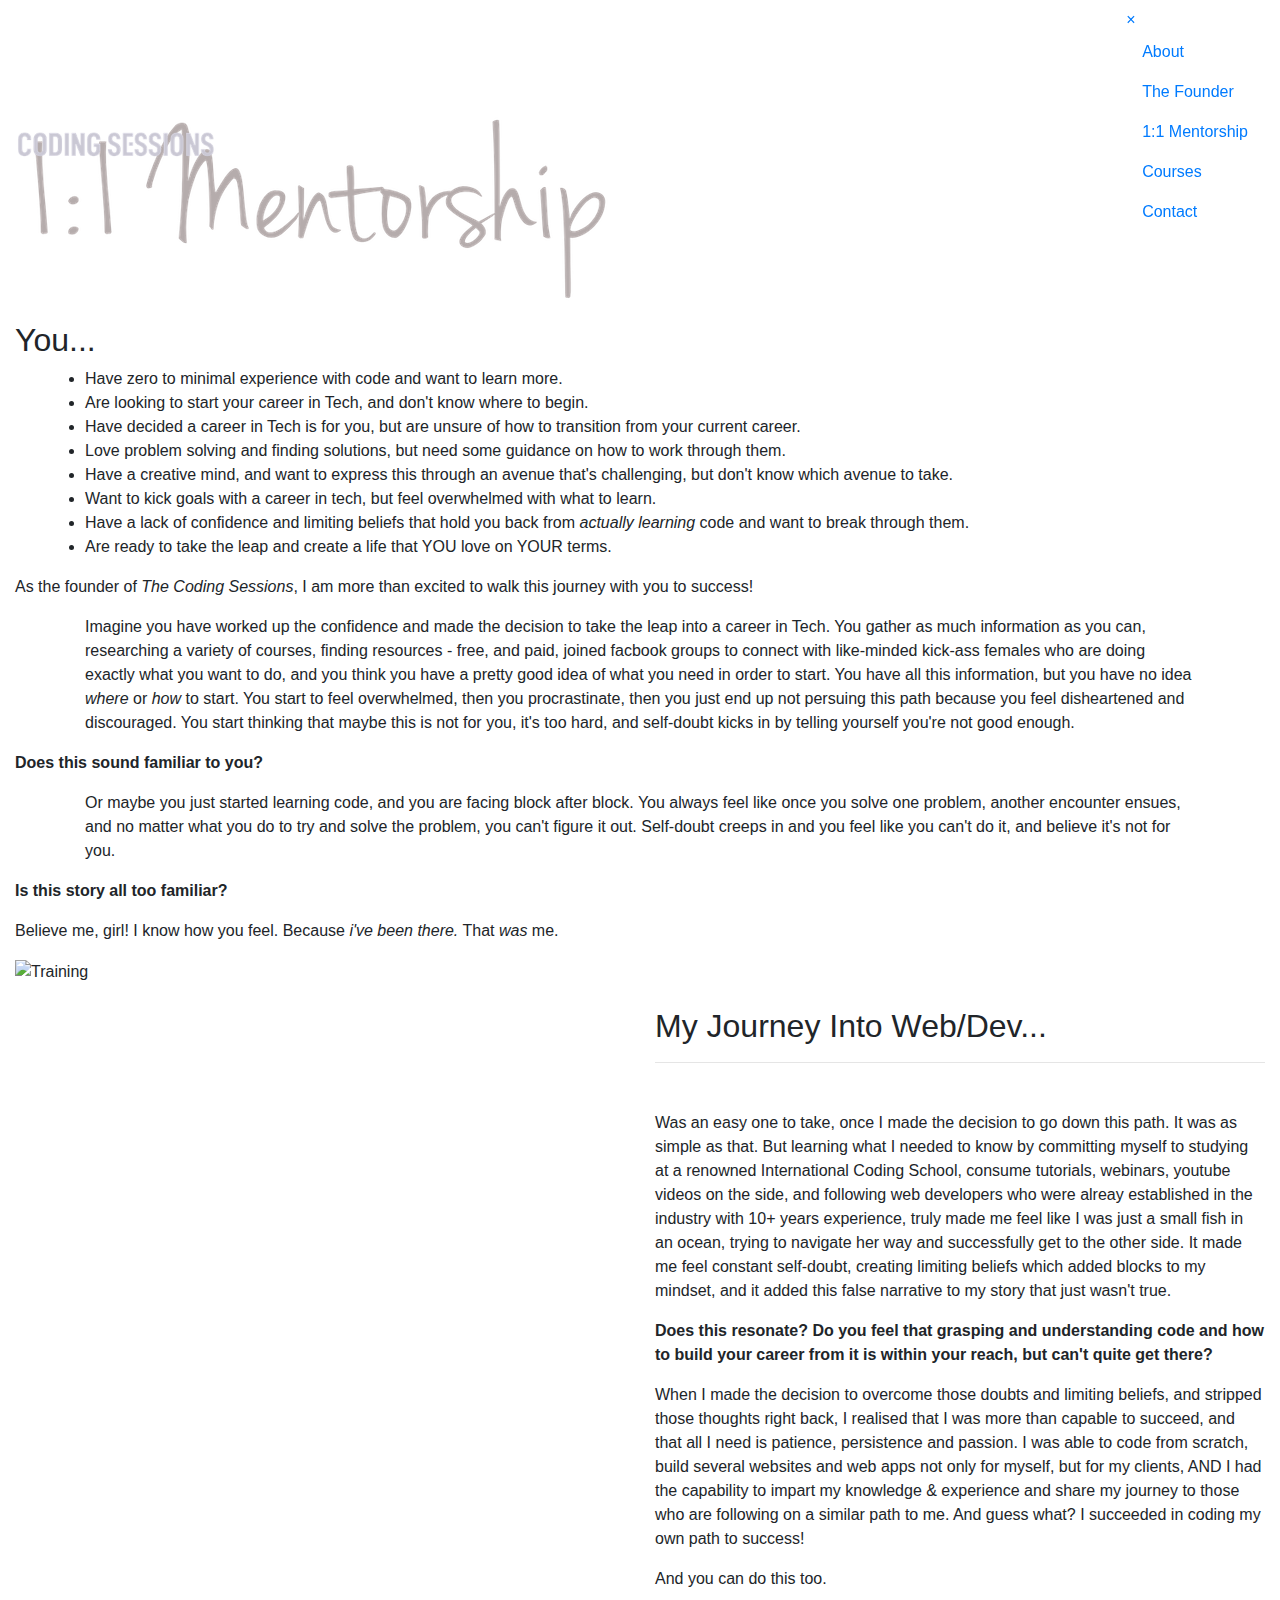
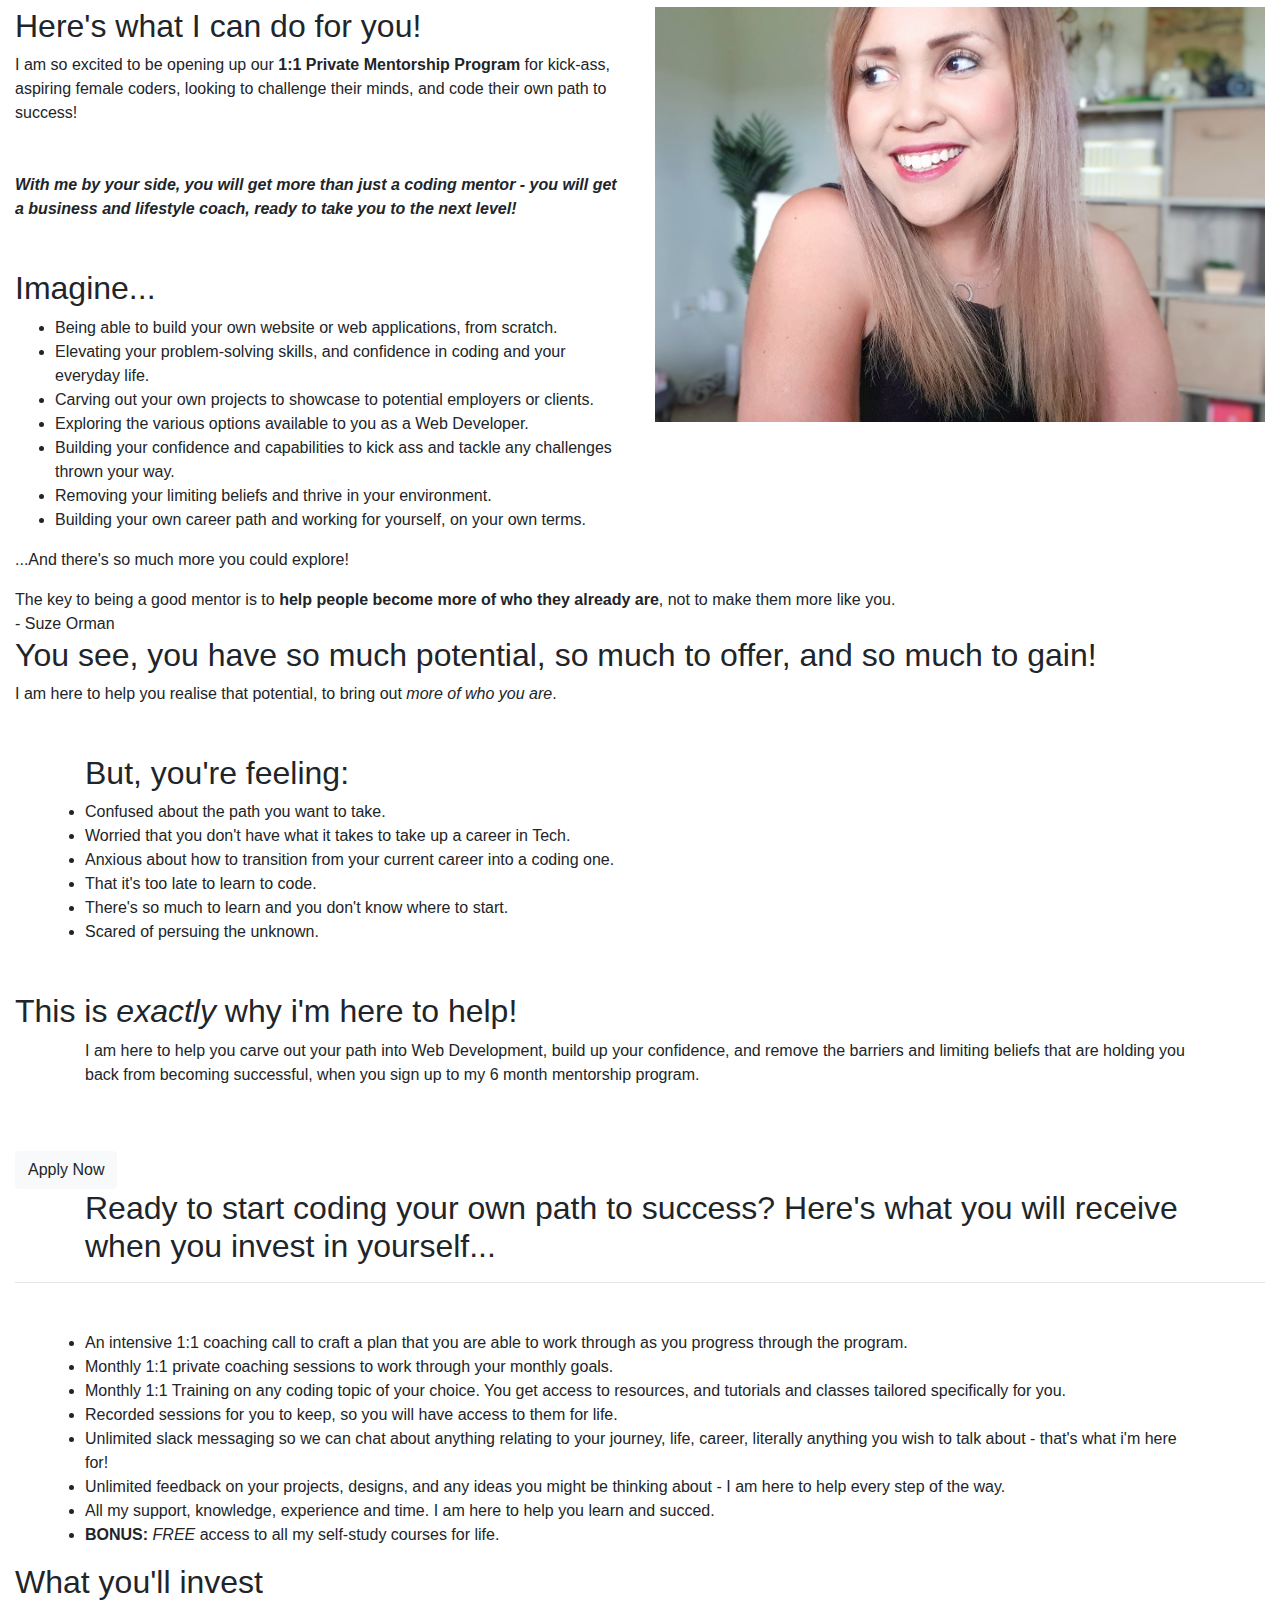
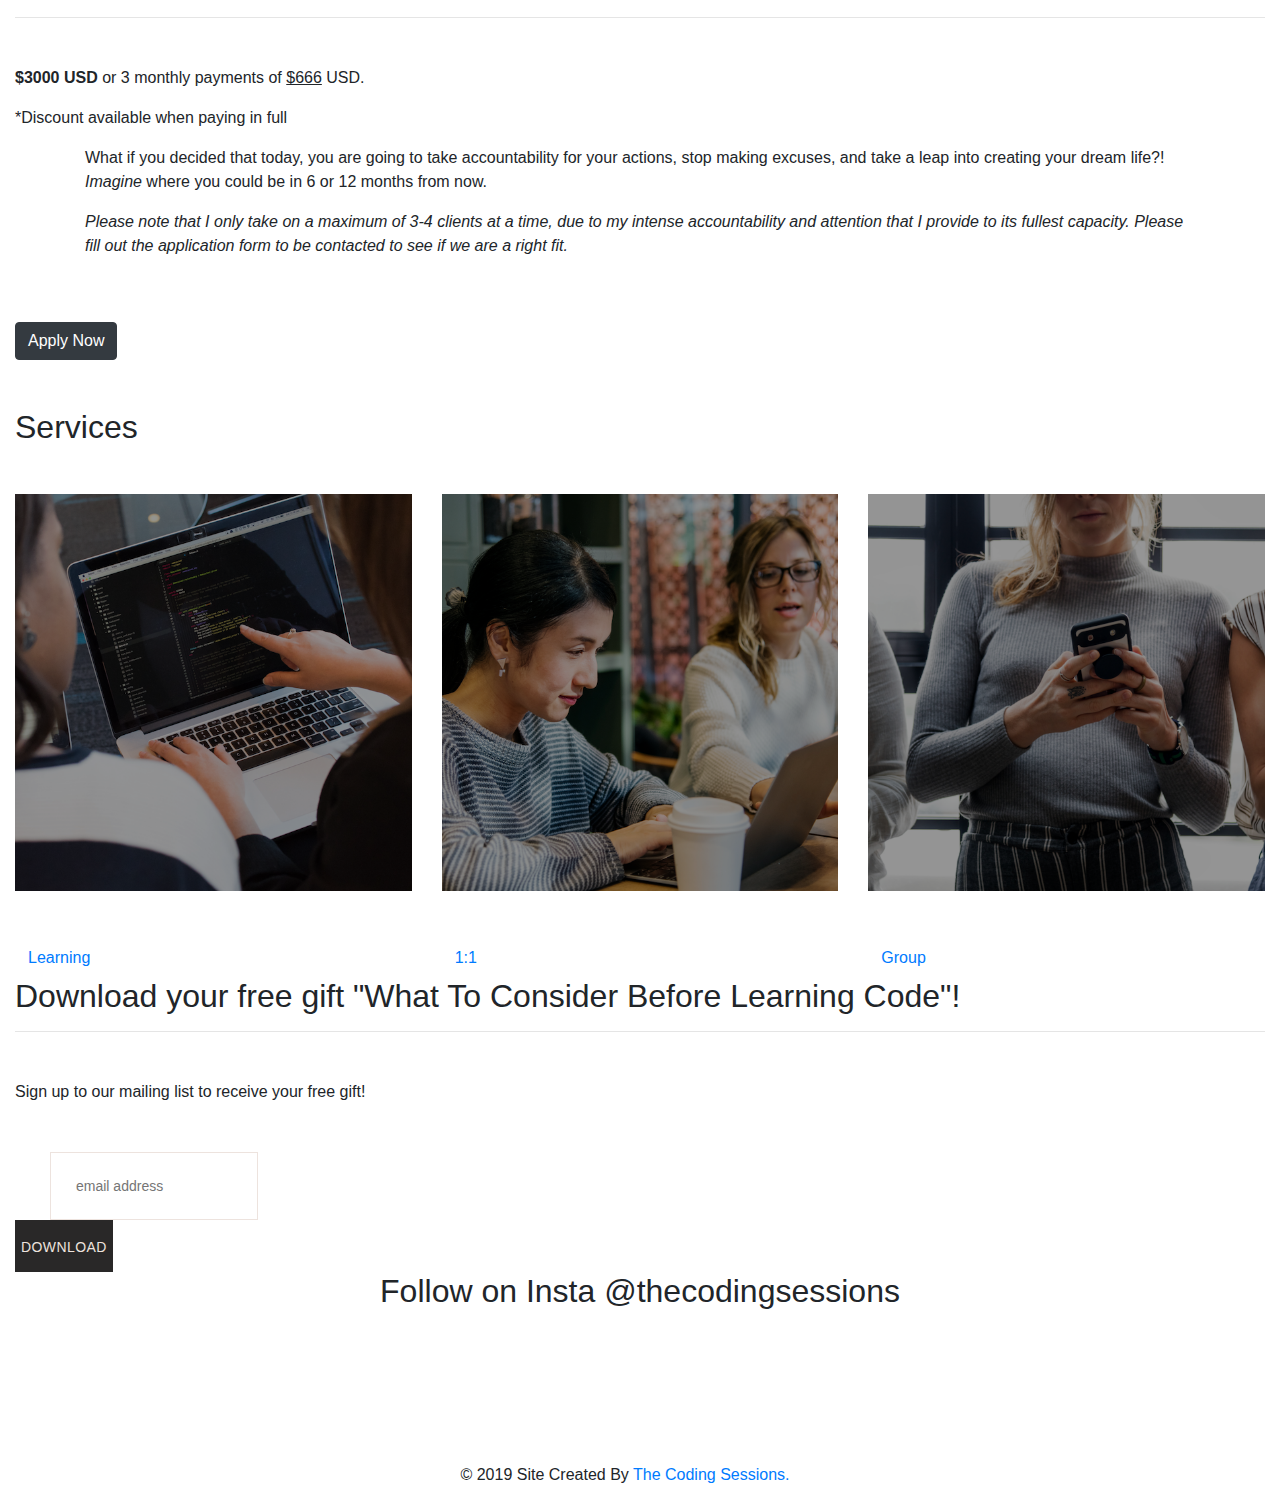
==== commit f45b3ee7: "changed files" ====
--- a/1-1-mentorship.html
+++ b/1-1-mentorship.html
@@ -6,22 +6,21 @@
     <meta charset="UTF-8">
     <meta name="viewport" content="width=device-width, initial-scale=1, shrink-to-fit=no">
     <meta http-equiv="X-UA-Compatible" content="ie=edge">
-    <meta name="description" content="Our 1:1 Mentorship Program offers our clients and students the support and guidance they need to prepare them on a
-    coding path. Whether it is transitioning from a different career, to wanting to learn and understand code, The Coding Sessions provides
-    this 1:1 support to enable our clients and students to excel in their new path. ">
+    <meta http-equiv="Cache-Control" content="max-age=200" />
+    <meta http-equiv="Content-Type" value="application/xhtml+xml;charset=utf-8" />
     <meta property="fb:app_id" content="380703092505984" /> 
     <meta property="og:image" content="https://thecodingsessions.com.au/assets/images/thumbnail-images/mentorship-preview.jpg" />
     <meta property="og:image:alt" content="Home" />
     <meta property="og:type" content="website" />
     <meta property="og:url" content="https://www.thecodingsessions.com.au" />
-    <meta property="og:title" content="THE CODING SESSIONS | 1:1 Mentorship" />
+    <meta property="og:title" content="The Coding Sessions | 1:1 Mentorship" />
     <meta property="og:description" content="Our mentorship program is designed to support newbies entering the world of coding." />
     <meta name="twitter:card" content="summary_large_image"/>
-    <meta name="twitter:title" content="THE CODING SESSIONS | 1:1 Mentorship" />
+    <meta name="twitter:title" content="The Coding Sessions | 1:1 Mentorship" />
     <meta name="twitter:description" content="Our mentorship program is designed to support newbies entering the world of coding." />
     <meta name="twitter:url" content="https://www.thecodingsessions.com.au" />
     <meta name="twitter:image" content="https://thecodingsessions.com.au/assets/images/thumbnail-images/mentorship-preview.jpg" />
-    <title>THE CODING SESSIONS | MENTORSHIP PROGRAM</title>    
+    <title>The Coding Sessions | Mentorship Program</title>    
     <link rel="apple-touch-icon" sizes="57x57" href="assets/favicon/apple-icon-57x57.png">
     <link rel="apple-touch-icon" sizes="60x60" href="assets/favicon/apple-icon-60x60.png">
     <link rel="apple-touch-icon" sizes="72x72" href="assets/favicon/apple-icon-72x72.png">
@@ -39,7 +38,7 @@
     <meta name="msapplication-TileColor" content="#ffffff">
     <meta name="msapplication-TileImage" content="assets/favicon/ms-icon-144x144.png">
     <meta name="theme-color" content="#ffffff">
-    <link rel="stylesheet" href="https://stackpath.bootstrapcdn.com/bootstrap/4.2.1/css/bootstrap.min.css" integrity="sha384-GJzZqFGwb1QTTN6wy59ffF1BuGJpLSa9DkKMp0DgiMDm4iYMj70gZWKYbI706tWS" crossorigin="anonymous">
+    <link rel="stylesheet" href="https://cdnjs.cloudflare.com/ajax/libs/twitter-bootstrap/4.2.1/css/bootstrap.min.css" />
     <link rel="stylesheet" href="https://use.fontawesome.com/releases/v5.6.3/css/all.css" integrity="sha384-UHRtZLI+pbxtHCWp1t77Bi1L4ZtiqrqD80Kn4Z8NTSRyMA2Fd33n5dQ8lWUE00s/" crossorigin="anonymous">
     <link rel="stylesheet" href="assets/css/style.css">
     <link href="//cdn-images.mailchimp.com/embedcode/horizontal-slim-10_7.css" rel="stylesheet" type="text/css">
@@ -77,46 +76,70 @@
     line-height: 52px;
        }
 </style>
-    
+<!-- Global site tag (gtag.js) - Google Analytics -->
+<script async src="https://www.googletagmanager.com/gtag/js?id=UA-133199785-1"></script>
+<script>
+  window.dataLayer = window.dataLayer || [];
+  function gtag(){dataLayer.push(arguments);}
+  gtag('js', new Date());
+
+  gtag('config', 'UA-133199785-1');
+</script>
 </head>
 
 
 <body>
+        <!-- Google Tag Manager (noscript) -->
+        <noscript><iframe src="https://www.googletagmanager.com/ns.html?id=GTM-K2V99H5"
+            height="0" width="0" style="display:none;visibility:hidden"></iframe></noscript>
+            <!-- End Google Tag Manager (noscript) -->
+                
 <!-- Navigation -->
-        <!-- Bootstrap 4 Navigation -->
-        <nav class="navbar navbar-expand-lg navbar-bg1 fixed-top">
+        <!--With some Bootstrap properties -->
+        <nav class="navbar navbar-bg1 fixed-top">
                 <a class="navbar-brand" href="https://www.thecodingsessions.com.au">
-                    <img alt="Logo" src="assets/images/logo/Codingsessionslogolightnavbar.png" style="height: 46px;">
-                </a>   
-                 
-                  <button class="custom-toggler navbar-toggler" type="button" data-toggle="collapse" data-target="#collapsibleNavbar" aria-controls="collapsibleNavbar" aria-expanded="true" aria-label="Toggle navigation">
-                    <span class="navbar-toggler-icon"></span>
-                  </button>
-                  
-                
-                  <div class="collapse navbar-collapse flex-row-reverse" id="collapsibleNavbar">
-                        <ul class="navbar-nav">
-                                <li class="nav-item" data-toggle="collapse" data-target=".navbar-collapse.show">
+                        <img alt="Logo" src="assets/images/logo/codingsessionsnewlogo.png" style="height: 40px;">
+                    </a>   
+  <button class="navbar-toggler" type="button">
+                <div class="container" onclick="openNav()">
+                                <div class="menu"></div>
+                                <div class="menu"></div>
+                                <div class="menu"></div>
+                              </div>
+  </button>
+  <div id="mySidenav" class="sidenav">
+                <a href="javascript:void(0)" class="closebtn" onclick="closeNav()">&times;</a>
+                <ul class="list-inline">
+                                <li class="nav-item">
                                 <a class="nav-link" href="/who-we-are.html">About</a>
                                 </li> 
-                                <li class="nav-item" data-toggle="collapse" data-target=".navbar-collapse.show">
+                                <li class="nav-item">
                                  <a class="nav-link" href="/about-alee.html">The Founder</a>
                                 </li> 
-                              <li class="nav-item" data-toggle="collapse" data-target=".navbar-collapse.show">
+                                <li class="nav-item">
                                 <a class="nav-link" href="/1-1-mentorship.html">1:1 Mentorship</a>
                               </li>    
-                              <li class="nav-item" data-toggle="collapse" data-target=".navbar-collapse.show">
+                              <li class="nav-item">
                                 <a class="nav-link" href="https://thecodingsessions.teachable.com/" target="_blank">Courses</a>
                               </li>
-                              <li class="nav-item" data-toggle="collapse" data-target=".navbar-collapse.show">
+                              <li class="nav-item">
                                 <a class="nav-link" href="/contact.html">Contact</a>
                               </li> 
                             </ul>
-                </div>
-                </nav>
+                            <ul class="list-inline d-flex justify-content-center">
+                                <li class="nav-item">
+                                    <a class="nav-link" href="https://www.facebook.com/thecodingsessions" target="_blank"><i class="fab fa-facebook-f"></i></a>
+                                </li> 
+                                <li class="nav-item">
+                                     <a class="nav-link" href="https://www.instagram.com/thecodingsessions" target="_blank"><i class="fab fa-instagram" target="_blank"></i></a>
+                                </li> 
+                            </ul>
+              </div>
+</nav>
         
-                <div class="mentorshipheader whoweareheadersection container-fluid">
-                </div>
+ <!--Header-->               
+    <div class="diagonalsection mentorshipheader whoweareheadersection container-fluid">
+    </div>
 
 <!-- Mentorship -->
 <section class="container-fluid mt-5">
@@ -369,19 +392,19 @@
         <!-- Instagram -->
         <div class="container mb-5">
         <div class="row">
-                <div class="col-md colhover hvr-bounce-in">
+                <div class="col-md colhover">
                         <a href="https://www.instagram.com/p/BsSawxCBlEG/" target="_blank"><img class="responsive frontimage"  alt="" src="https://instagram.fadl4-1.fna.fbcdn.net/vp/4412202d5284c3e31348bc4c83dc2739/5CB45B98/t51.2885-15/e35/47693026_135370984147259_4533155092066074628_n.jpg?_nc_ht=instagram.fadl4-1.fna.fbcdn.net"></a>
 
                 </div>
-                <div class="col-md colhover hvr-bounce-in">
+                <div class="col-md colhover">
                         <a href="https://www.instagram.com/p/BsRmMWZB-g7/" target="_blank"><img class="responsive frontimage2"  alt="" src="https://instagram.fadl4-1.fna.fbcdn.net/vp/181839a6dead13c1ffee2bd743da0da2/5CB65DB8/t51.2885-15/e35/47693854_2043857169038294_4105609259165760102_n.jpg?_nc_ht=instagram.fadl4-1.fna.fbcdn.net"></a>
 
                 </div>
-                <div class="col-md colhover hvr-bounce-in">
+                <div class="col-md colhover">
                         <a href="https://www.instagram.com/p/BsRlyVah_fB/" target="_blank"><img class="responsive frontimage"  alt="" src="https://instagram.fadl4-1.fna.fbcdn.net/vp/8bce221635b26b68fbef3b63f591ee12/5CD542B6/t51.2885-15/e35/49858234_533332657149212_4180194724645293659_n.jpg?_nc_ht=instagram.fadl4-1.fna.fbcdn.net"></a>
 
                 </div>
-                <div class="col-md colhover hvr-bounce-in">
+                <div class="col-md colhover">
                         <a href="https://www.instagram.com/p/BsRla_uh7Nr/" target="_blank"><img class="responsive frontimage2"  alt="" src="https://instagram.fadl4-1.fna.fbcdn.net/vp/0b6bec3ddbdcb9c84ba77ca2649479ff/5CCF370C/t51.2885-15/e35/47691092_1214121432083956_1397772182755266995_n.jpg?_nc_ht=instagram.fadl4-1.fna.fbcdn.net"></a>
 
                 </div>
@@ -399,7 +422,7 @@
                     <!-- Copyright -->
         <div class="row col-sm justify-content-center">
             <div class="copyright">
-                <p class="uppercase">© 2019 Site Created By <a class="copyright2" target="_blank" href="https://www.thecodingsessions.com.au/">The Coding Sessions.</a> View Our <a class="copyright2" href="/Privacy-Policy.pdf" target="_blank">Privacy Policy</a></p>   
+                <p class="uppercase">© 2019 Site Created By <a class="copyright2" target="_blank" href="https://www.thecodingsessions.com.au/">The Coding Sessions.</a></p>   
         </div>  
         </div>  
 
@@ -408,11 +431,20 @@
 
   <a href="javascript:" id="return-to-top"><i class="fas fa-chevron-circle-up"></i></a>
   <!-- Scripts --> 
-<script src="https://ajax.googleapis.com/ajax/libs/jquery/3.3.1/jquery.min.js"></script>
-<script src="assets/js/jquery.js"></script>
-<script src="https://cdn.jsdelivr.net/npm/simple-parallax-js@4.0.0/dist/simpleParallax.min.js"></script>
-<script src="https://stackpath.bootstrapcdn.com/bootstrap/4.1.3/js/bootstrap.min.js" integrity="sha384-ChfqqxuZUCnJSK3+MXmPNIyE6ZbWh2IMqE241rYiqJxyMiZ6OW/JmZQ5stwEULTy" crossorigin="anonymous"></script>
-<script src="https://cdnjs.cloudflare.com/ajax/libs/popper.js/1.14.3/umd/popper.min.js"></script>
-
+  <script src="https://cdnjs.cloudflare.com/ajax/libs/jquery/3.3.1/jquery.min.js"></script>
+  <script src="assets/js/jquery.js"></script>
+  <script src="https://cdn.jsdelivr.net/npm/simple-parallax-js@4.0.0/dist/simpleParallax.min.js"></script>
+  <script src="https://stackpath.bootstrapcdn.com/bootstrap/4.2.1/js/bootstrap.min.js"></script>
+  <script src="https://cdnjs.cloudflare.com/ajax/libs/popper.js/1.14.3/umd/popper.min.js"></script>
+  <script>
+        /* Open the sidenav */
+        function openNav() {
+          document.getElementById("mySidenav").style.width = "100%";
+        }
+        
+        /* Close/hide the sidenav */
+        function closeNav() {
+          document.getElementById("mySidenav").style.width = "0";
+        }</script>
 </body>
 </html>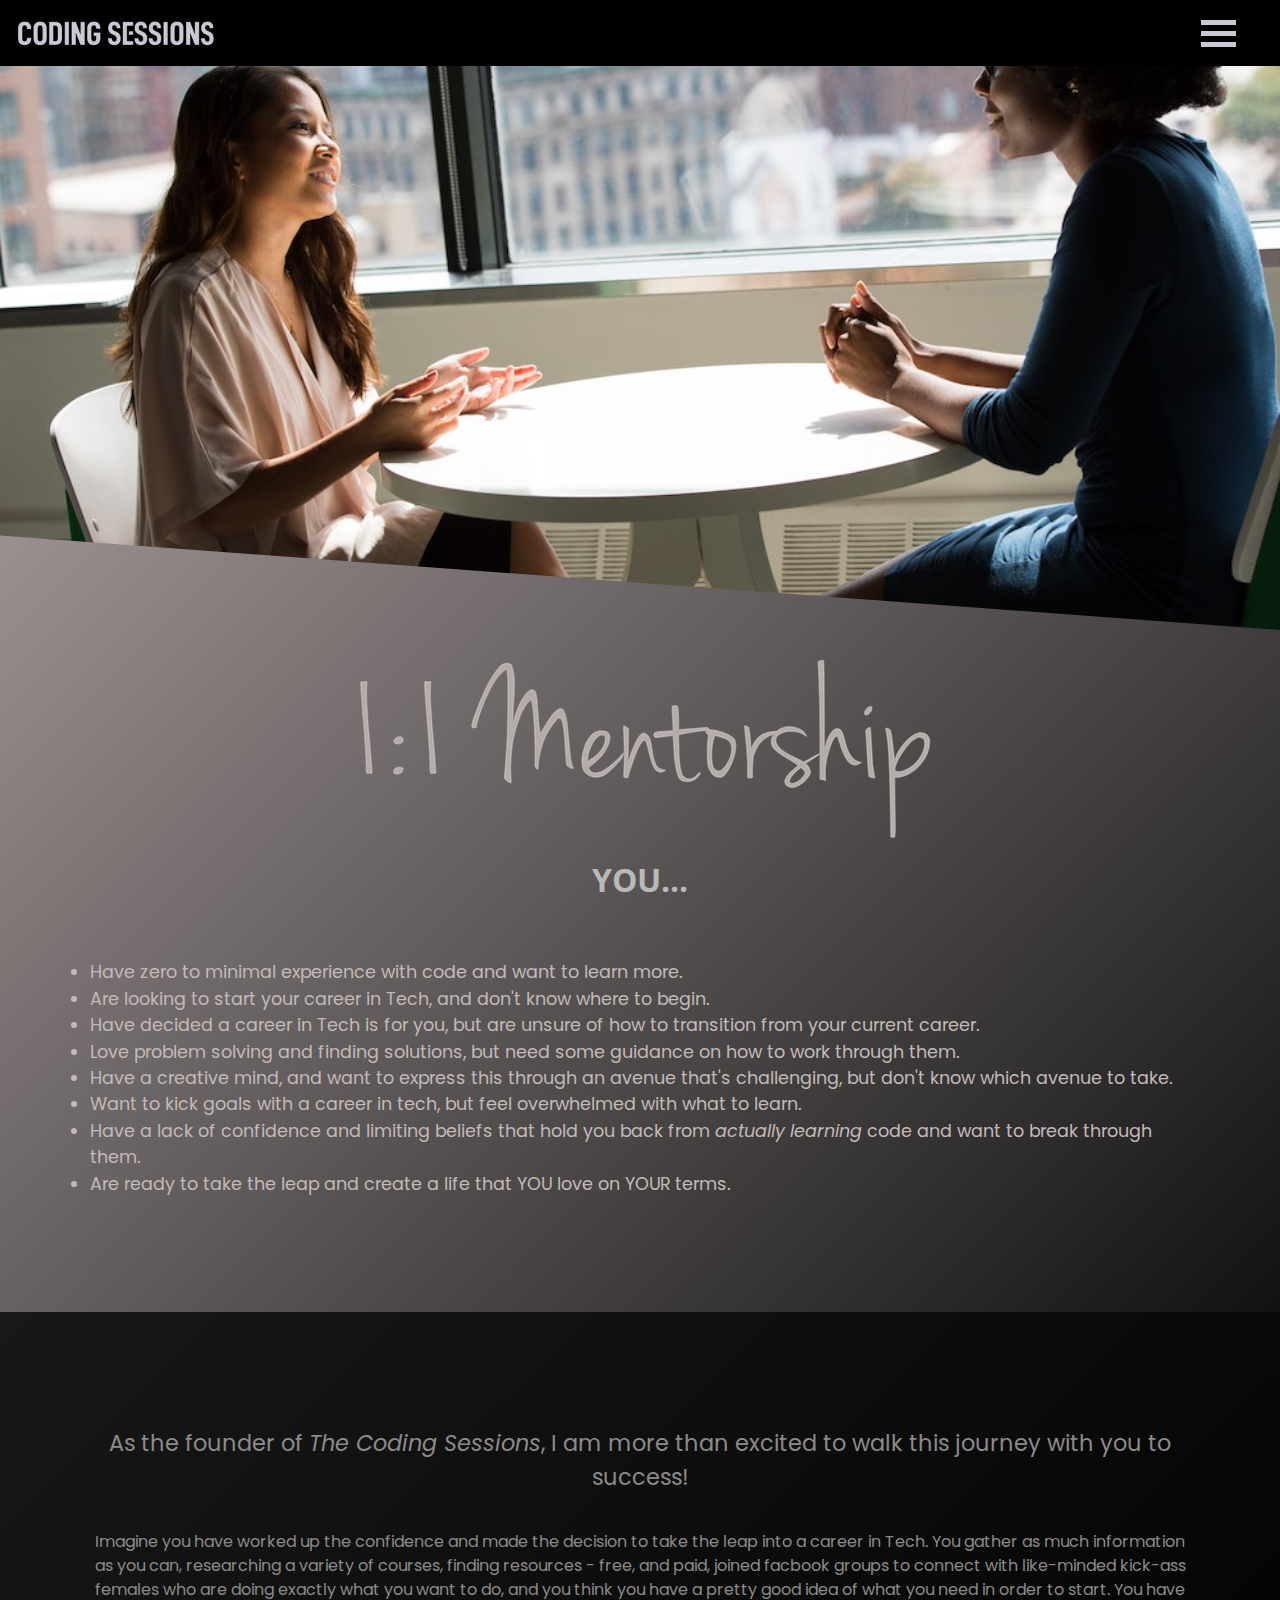
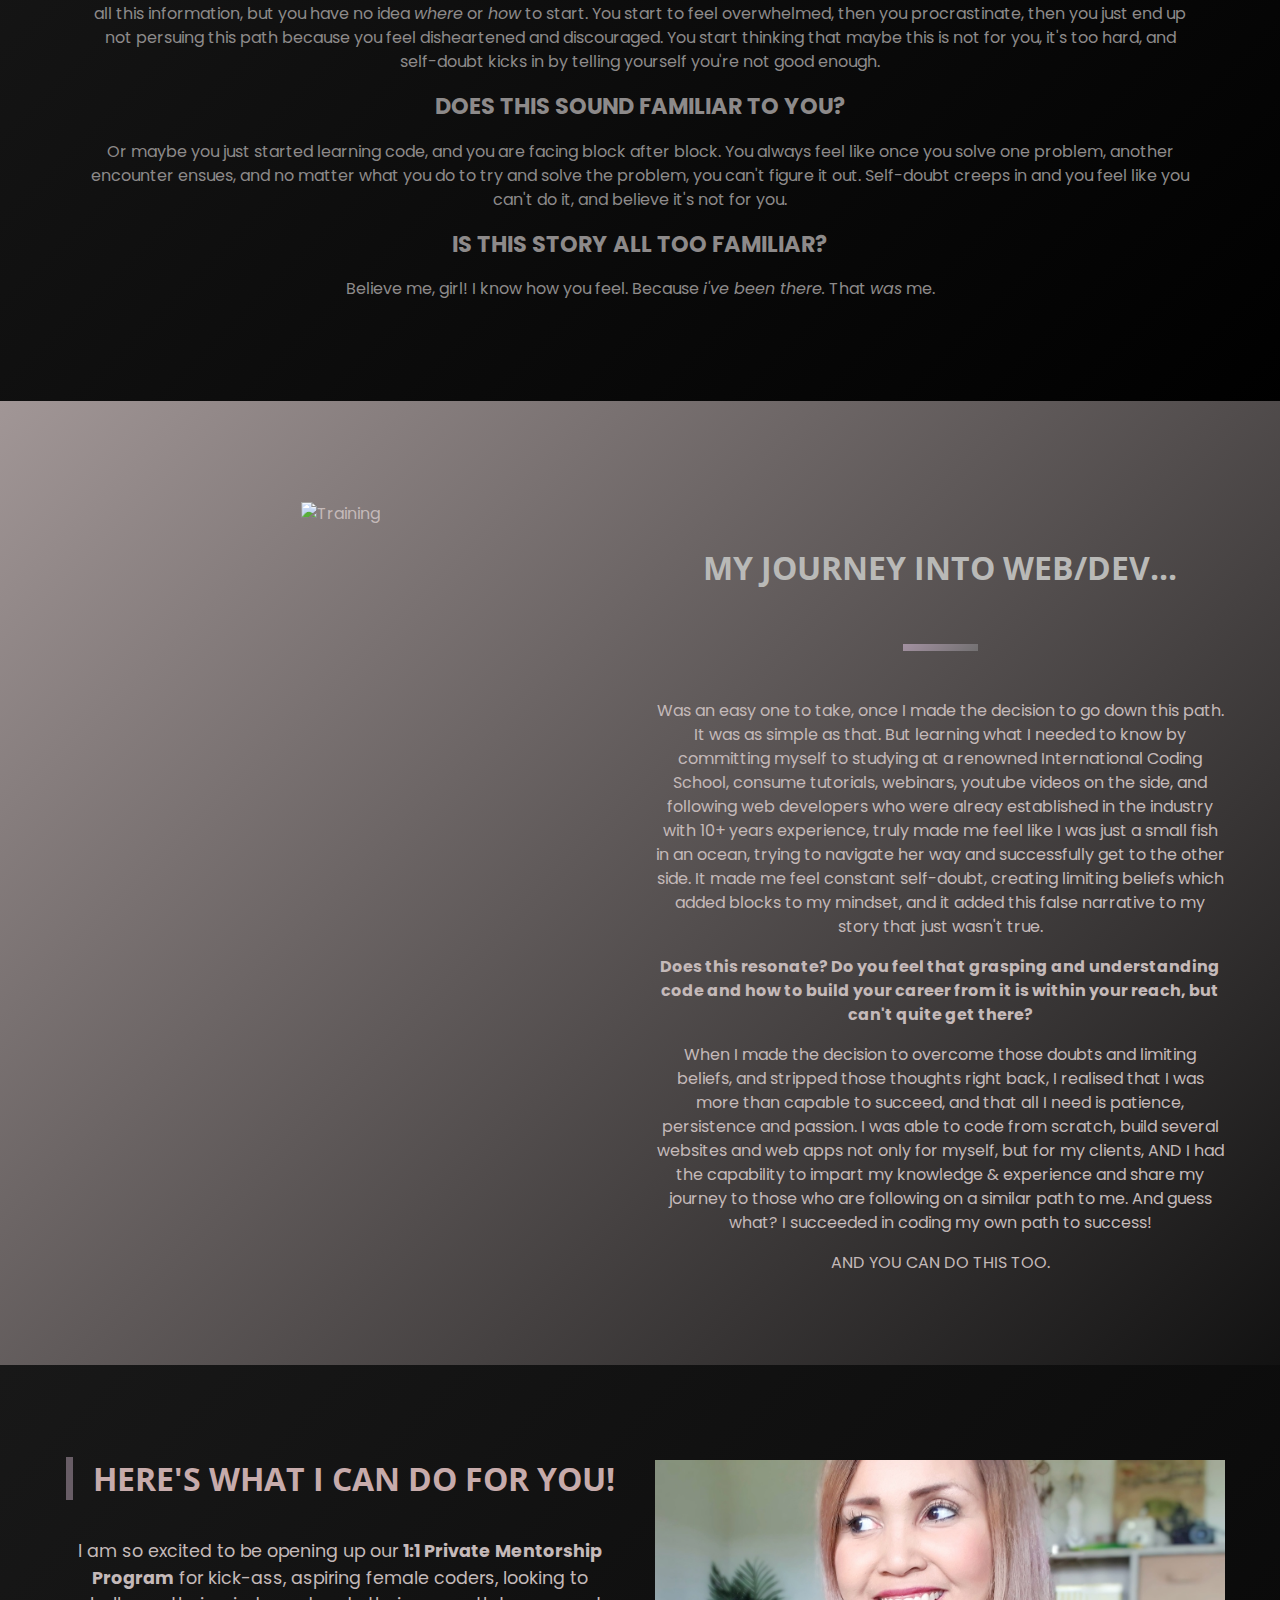
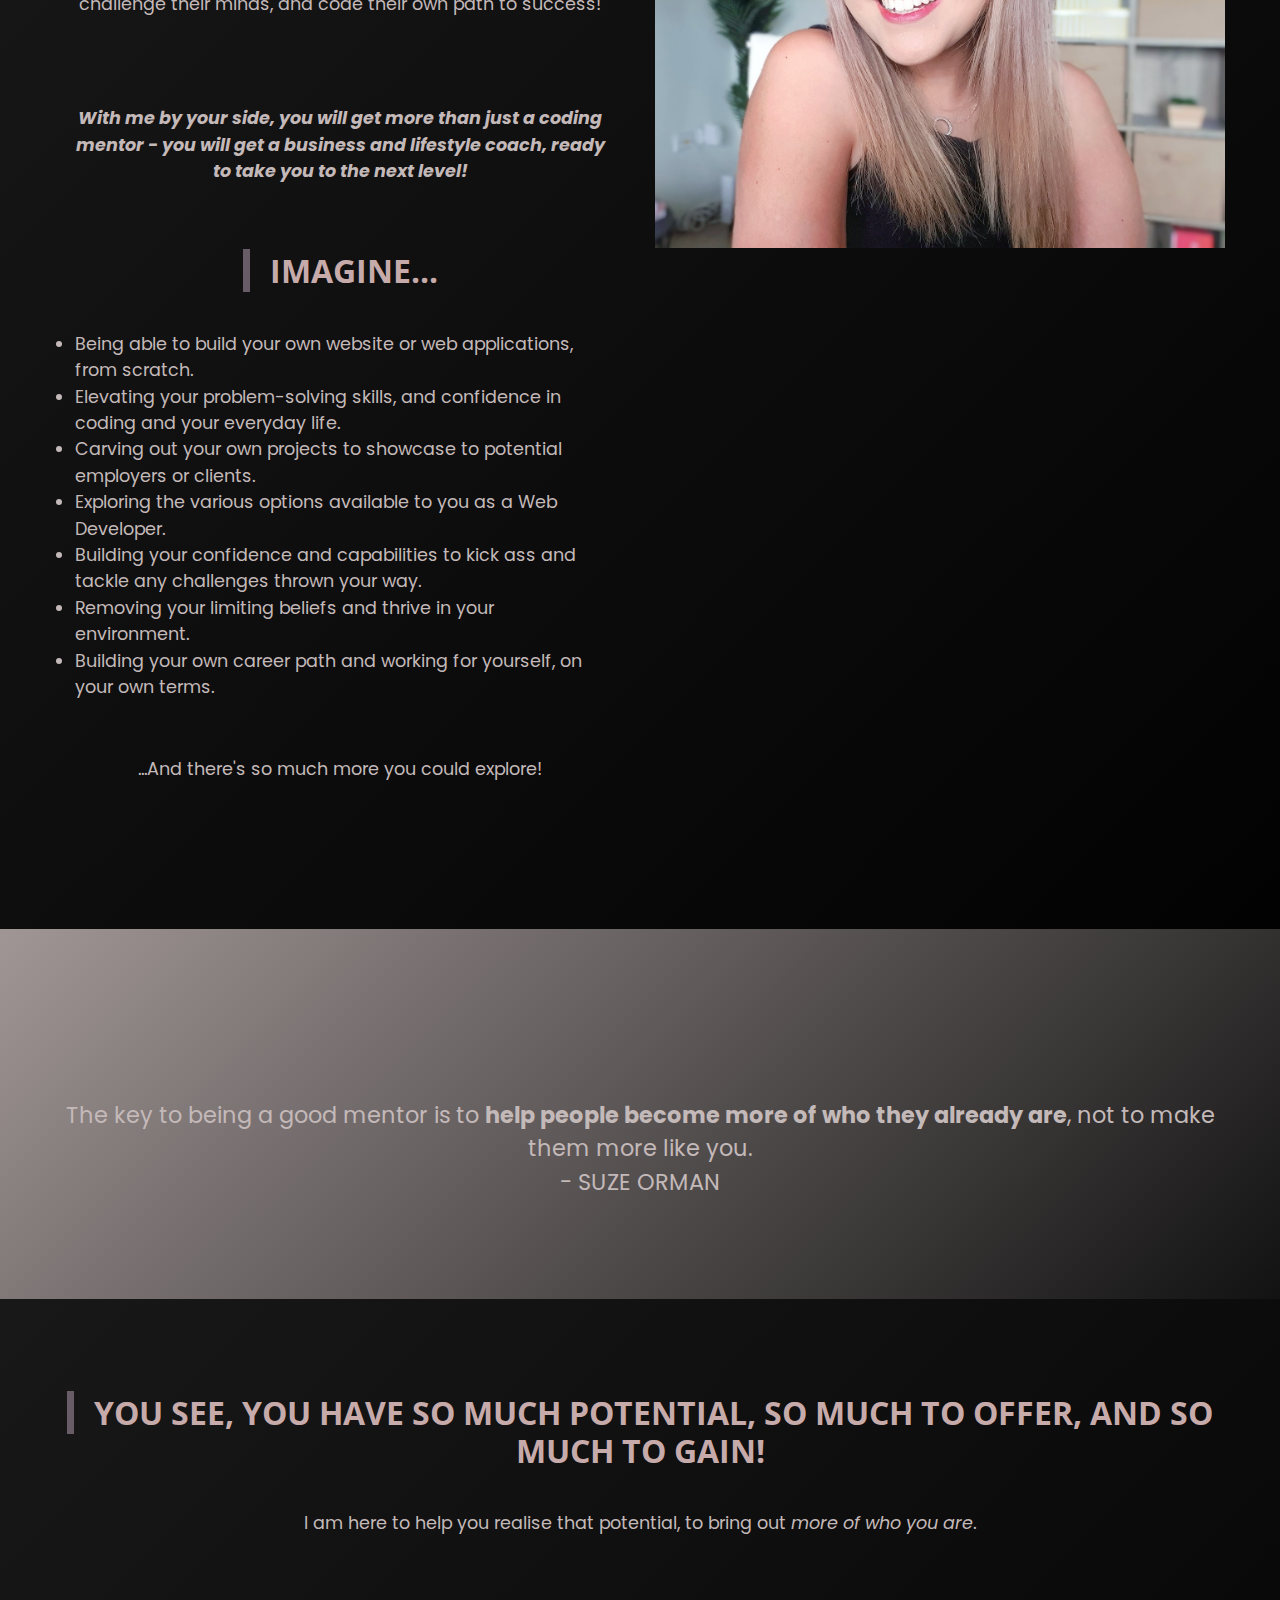
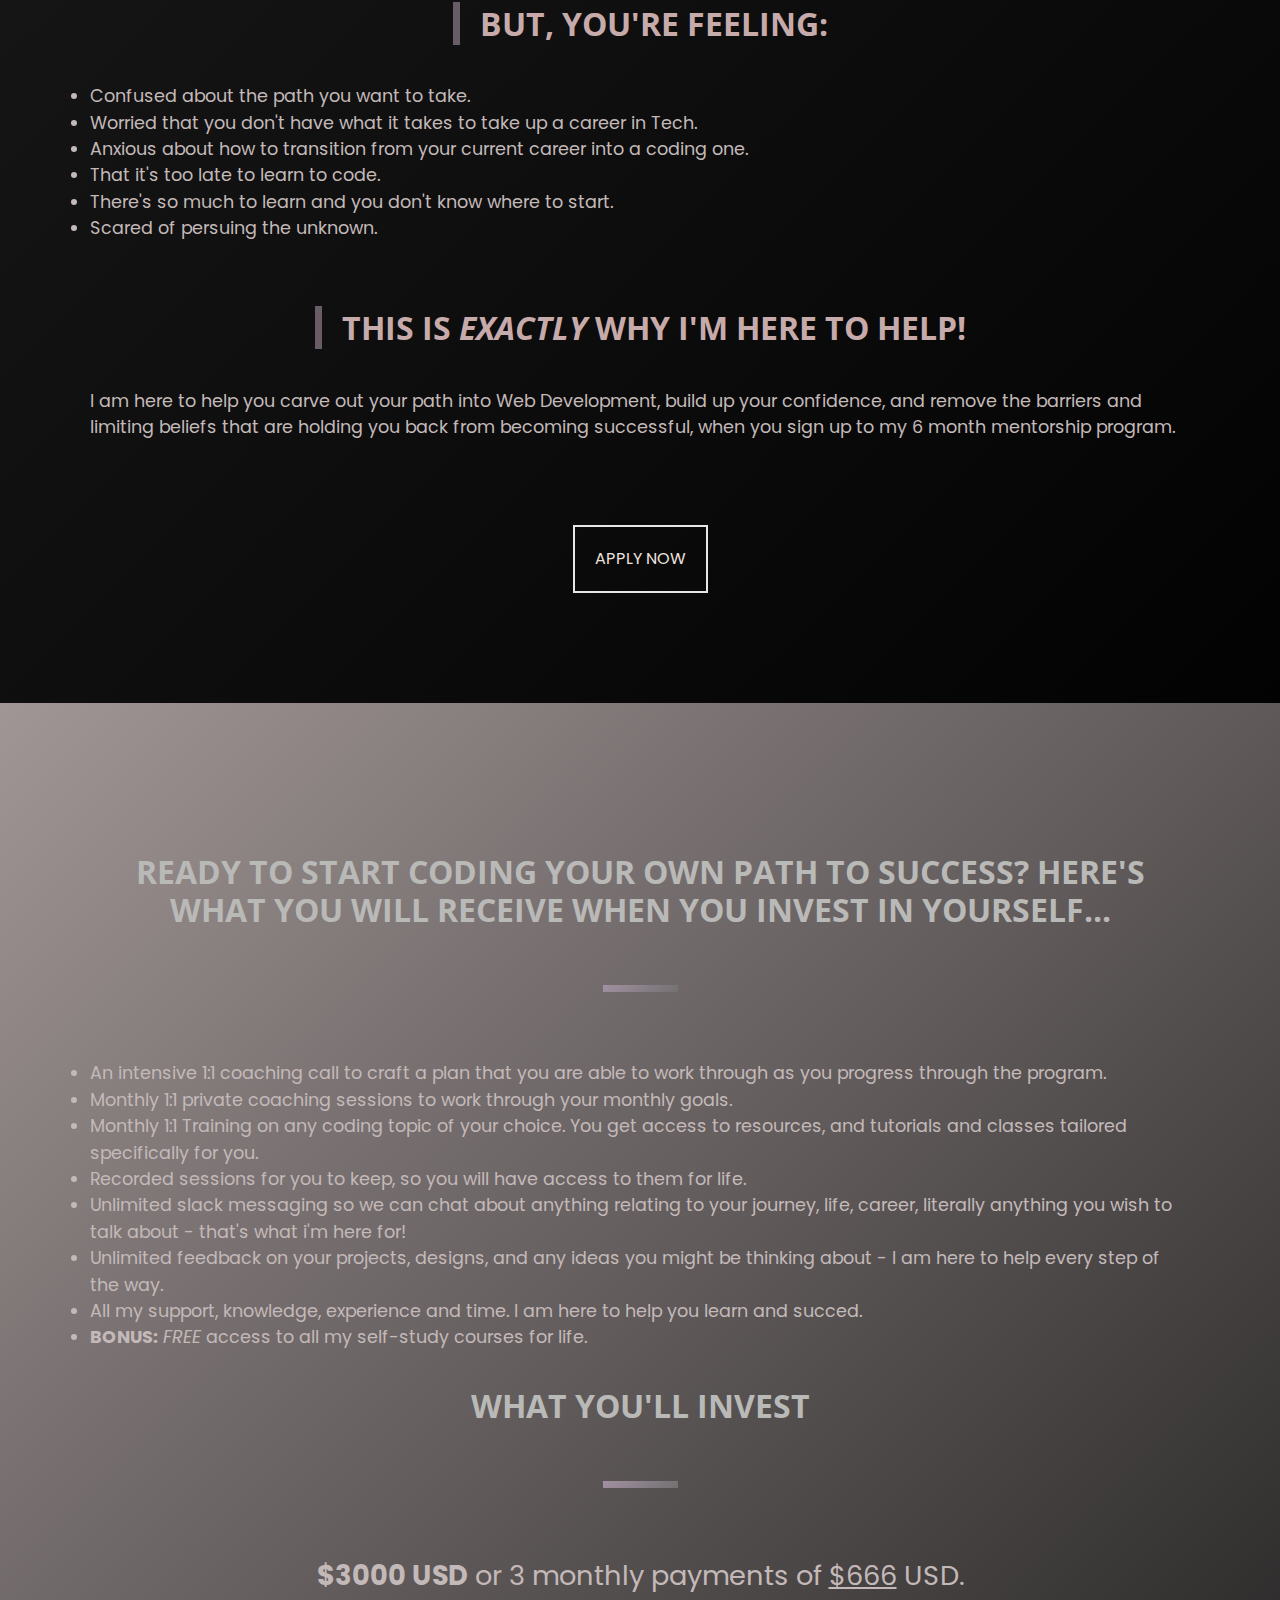
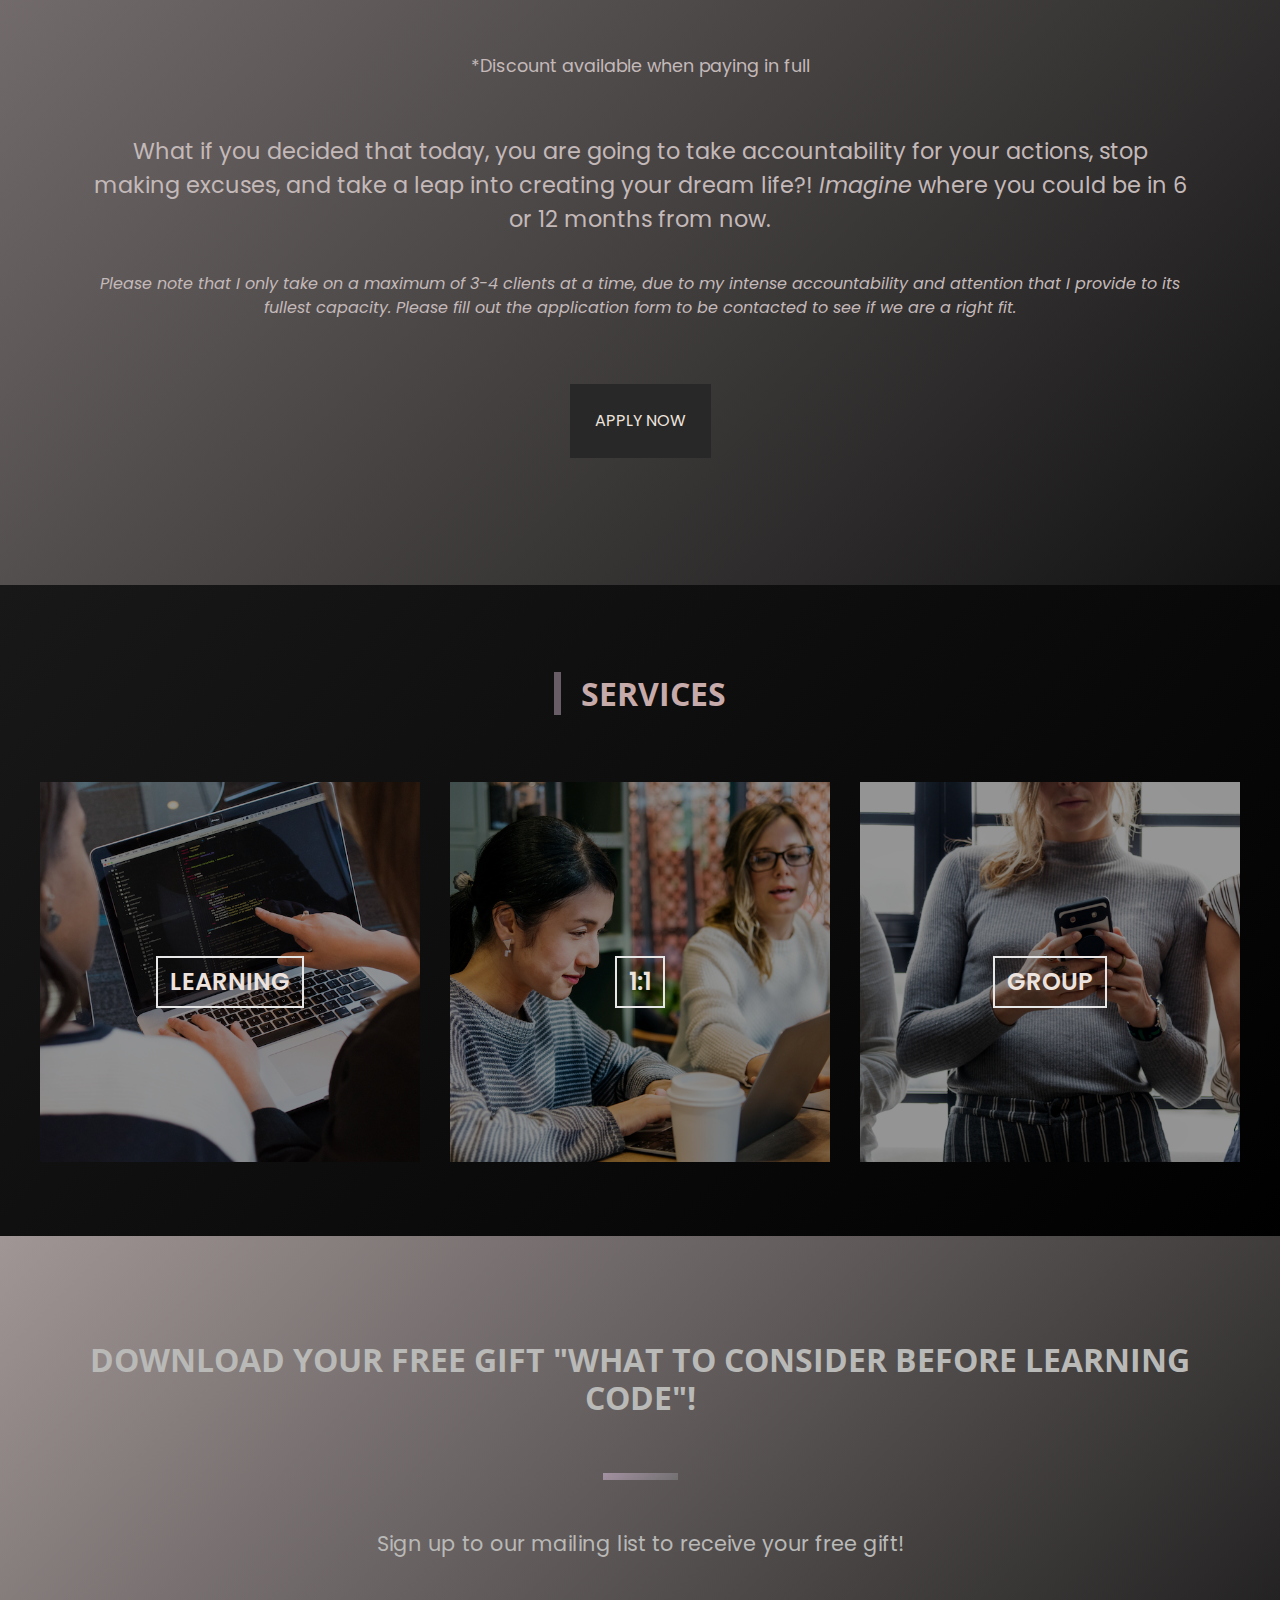
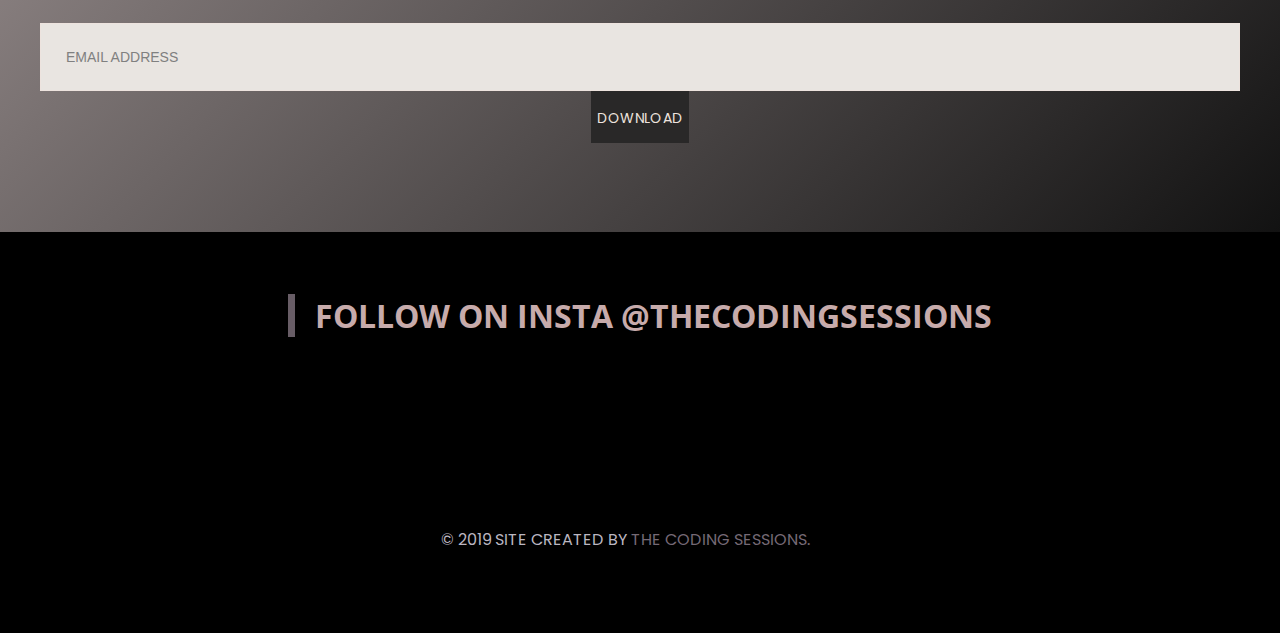
==== commit 4613f130: "changed headers and index file" ====
--- a/1-1-mentorship.html
+++ b/1-1-mentorship.html
@@ -97,44 +97,44 @@
 <!-- Navigation -->
         <!--With some Bootstrap properties -->
         <nav class="navbar navbar-bg1 fixed-top">
-                <a class="navbar-brand" href="https://www.thecodingsessions.com.au">
-                        <img alt="Logo" src="assets/images/logo/codingsessionsnewlogo.png" style="height: 40px;">
-                    </a>   
-  <button class="navbar-toggler" type="button">
-                <div class="container" onclick="openNav()">
-                                <div class="menu"></div>
-                                <div class="menu"></div>
-                                <div class="menu"></div>
-                              </div>
-  </button>
-  <div id="mySidenav" class="sidenav">
-                <a href="javascript:void(0)" class="closebtn" onclick="closeNav()">&times;</a>
-                <ul class="list-inline">
-                                <li class="nav-item">
-                                <a class="nav-link" href="/who-we-are.html">About</a>
-                                </li> 
-                                <li class="nav-item">
-                                 <a class="nav-link" href="/about-alee.html">The Founder</a>
-                                </li> 
-                                <li class="nav-item">
-                                <a class="nav-link" href="/1-1-mentorship.html">1:1 Mentorship</a>
-                              </li>    
-                              <li class="nav-item">
-                                <a class="nav-link" href="https://thecodingsessions.teachable.com/" target="_blank">Courses</a>
-                              </li>
-                              <li class="nav-item">
-                                <a class="nav-link" href="/contact.html">Contact</a>
-                              </li> 
-                            </ul>
-                            <ul class="list-inline d-flex justify-content-center">
-                                <li class="nav-item">
-                                    <a class="nav-link" href="https://www.facebook.com/thecodingsessions" target="_blank"><i class="fab fa-facebook-f"></i></a>
-                                </li> 
-                                <li class="nav-item">
-                                     <a class="nav-link" href="https://www.instagram.com/thecodingsessions" target="_blank"><i class="fab fa-instagram" target="_blank"></i></a>
-                                </li> 
-                            </ul>
-              </div>
+            <a class="navbar-brand" href="https://www.thecodingsessions.com.au">
+                    <img alt="Logo" src="assets/images/logo/codingsessionsnewlogo.png" style="height: 40px;">
+                </a>   
+<button class="navbar-toggler" type="button">
+            <div class="container" onclick="openNav()">
+                            <div class="menu"></div>
+                            <div class="menu"></div>
+                            <div class="menu"></div>
+                          </div>
+</button>
+<div id="mySidenav" class="sidenav">
+            <a href="javascript:void(0)" class="closebtn" onclick="closeNav()">&times;</a>
+            <ul class="list-inline">
+                            <li class="nav-item">
+                            <a class="nav-link" href="/who-we-are.html">About</a>
+                            </li> 
+                            <li class="nav-item">
+                             <a class="nav-link" href="/about-alee.html">The Founder</a>
+                            </li> 
+                            <li class="nav-item">
+                            <a class="nav-link" href="/1-1-mentorship.html">1:1 Mentorship</a>
+                          </li>    
+                          <li class="nav-item">
+                            <a class="nav-link" href="https://thecodingsessions.teachable.com/">Courses</a>
+                          </li>
+                          <li class="nav-item">
+                            <a class="nav-link" href="/contact.html">Contact</a>
+                          </li> 
+                        </ul>
+                        <ul class="list-inline d-flex justify-content-center">
+                            <li class="nav-item">
+                                <a class="nav-link" href="https://www.facebook.com/thecodingsessions" target="_blank"><i class="fab fa-facebook-f"></i></a>
+                            </li> 
+                            <li class="nav-item">
+                                 <a class="nav-link" href="https://www.instagram.com/thecodingsessions" target="_blank"><i class="fab fa-instagram" target="_blank"></i></a>
+                            </li> 
+                        </ul>
+          </div>
 </nav>
         
  <!--Header-->               
--- a/assets/css/style.css
+++ b/assets/css/style.css
@@ -0,0 +1,892 @@
+/*!
+ * The Coding Sessions - Original Theme Dark
+ * Copyright 2019
+ * Created by The Coding Sessions
+ */
+@import url("https://fonts.googleapis.com/css?family=Open+Sans+Condensed:300,400,500,600,700|Nunito+Sans:300,400,500,600,700|Shadows+Into+Light:100,200,300,400,500,600,700|Pavanam:100,200,300,400,500,600,700|Poppins:100,200,300,400,500,600,700");
+@-webkit-keyframes 'fadeIn' {
+  from {
+    opacity: 0;
+  }
+  to {
+    opacity: 1;
+  }
+}
+
+@-webkit-keyframes "fadeIn" {
+  from {
+    opacity: 0;
+  }
+  to {
+    opacity: 1;
+  }
+}
+
+@keyframes "fadeIn" {
+  from {
+    opacity: 0;
+  }
+  to {
+    opacity: 1;
+  }
+}
+
+body {
+  font-family: "Poppins", sans-serif;
+  text-align: center;
+  color: #8d8a8a;
+  height: 100%;
+}
+
+html {
+  height: 100%;
+}
+
+main {
+  height: 100%;
+}
+
+.diagonalsection {
+  -webkit-clip-path: polygon(0 0, 100% 0, 100% 100%, 0 85%);
+  clip-path: polygon(0 0, 100% 0, 100% 100%, 0 85%);
+  margin-bottom: -8em;
+}
+
+.uppercase {
+  text-transform: uppercase;
+}
+
+#return-to-top {
+  position: fixed;
+  bottom: 20px;
+  right: 20px;
+  width: 50px;
+  height: 50px;
+  text-decoration: none;
+  border-radius: 35px;
+  display: none;
+  -webkit-transition: all 0.3s linear;
+  -webkit-transition: all 0.3s ease;
+  transition: all 0.3s ease;
+}
+
+#return-to-top i {
+  color: white;
+  margin: 0;
+  position: relative;
+  left: 16px;
+  top: 13px;
+  font-size: 30px;
+  -webkit-transition: all 0.3s ease;
+  transition: all 0.3s ease;
+}
+
+#return-to-top:hover i {
+  color: #5e5e5e;
+  top: 5px;
+}
+
+.main-header-big {
+  color: #b3a2a2;
+  text-transform: uppercase;
+  text-align: center;
+  font-family: "Open Sans Condensed", sans-serif;
+  font-weight: bold;
+  margin: auto;
+  padding-bottom: 40px;
+  font-size: 2em;
+}
+
+.main-header {
+  color: #b9b9b7;
+  text-transform: uppercase;
+  text-align: center;
+  font-family: "Open Sans Condensed", sans-serif;
+  font-weight: bold;
+  margin: auto;
+  padding-bottom: 40px;
+}
+
+.main-header-left {
+  color: #c7abab;
+  text-transform: uppercase;
+  text-align: center;
+  font-family: "Open Sans Condensed", sans-serif;
+  font-weight: bold;
+  margin: auto;
+  padding-bottom: 20px;
+}
+
+.main-header-left::before {
+  content: "";
+  width: 4rem;
+  height: 45px;
+  border-left: solid 7px #685d66;
+  margin-right: 20px;
+}
+
+.block-divider-main {
+  width: 75px;
+  height: 7px;
+  border: 0;
+  background-image: linear-gradient(135deg, #a391a1, #727071);
+}
+
+.responsive {
+  max-width: 100%;
+  height: auto;
+}
+
+.bodylink {
+  color: #a18da5;
+}
+
+.bodylink:hover {
+  color: #bbb6c1;
+  opacity: 0.6;
+  text-decoration: none;
+}
+
+.bodylink:focus {
+  color: #bbb6c1;
+  outline: 0;
+}
+
+::-webkit-input-placeholder {
+  color: grey !important;
+  text-transform: uppercase;
+}
+
+:-moz-placeholder {
+  color: grey !important;
+  text-transform: uppercase;
+}
+
+::-moz-placeholder {
+  color: grey !important;
+  text-transform: uppercase;
+}
+
+:-ms-input-placeholder {
+  color: grey !important;
+  text-transform: uppercase;
+}
+
+input[type=text] {
+  background-color: #e9e5e1;
+  border-style: solid;
+  border-width: 1px;
+  border-radius: 0px;
+  border-color: #ffffff;
+  width: 100%;
+}
+
+input[type=text]:focus {
+  background-color: #e9e5e1;
+}
+
+input[type=email] {
+  background-color: #e9e5e1;
+  border-style: solid;
+  border-width: 1px;
+  border-radius: 0px;
+  border-color: #ffffff;
+  width: 100%;
+}
+
+textarea.text-area {
+  background-color: #e9e5e1;
+  text-indent: 0.05em;
+  border-style: solid;
+  border-width: 1px;
+  border-radius: 0px;
+  border-color: #ffffff;
+  width: 100%;
+}
+
+textarea.text-area:focus {
+  background-color: #e9e5e1;
+}
+
+input[name=secret] {
+  display: none;
+}
+
+.btn-light {
+  background-color: transparent;
+  color: #ede3de;
+  border: 2px solid #e7e7e7;
+  padding: 20px;
+  margin: auto;
+  border-radius: 0px;
+  text-transform: uppercase;
+  font-family: "Poppins", sans-serif;
+  text-decoration: none;
+  display: inline-block;
+  cursor: pointer;
+}
+
+.btn-light:hover {
+  background-color: transparent;
+  color: #ede3de;
+  transition: all 0.35s ease-in-out;
+  -moz-transition: all 0.35s ease-in-out;
+  -webkit-transition: all 0.35s ease-in-out;
+  -o-transition: all 0.35s ease-in-out;
+}
+
+.btn-light:active:focus {
+  background-color: transparent;
+  background-color: #595959;
+}
+
+.btn-dark {
+  background-color: #292828;
+  border: 1px solid white;
+  color: #ede3de;
+  border: none;
+  border-radius: 0px;
+  padding: 25px;
+  margin: auto;
+  text-transform: uppercase;
+  font-family: "Poppins", sans-serif;
+}
+
+.btn-dark:hover {
+  color: #ede3de;
+  background-color: #595959;
+  transition: all 0.35s ease-in-out;
+  -moz-transition: all 0.35s ease-in-out;
+  -webkit-transition: all 0.35s ease-in-out;
+  -o-transition: all 0.35s ease-in-out;
+}
+
+.btn-dark:active:focus {
+  color: #ede3de;
+  background-color: #595959;
+}
+
+.navbar-bg {
+  background-color: transparent;
+  border: 0;
+  text-transform: uppercase;
+  font-family: "Poppins", sans-serif;
+  letter-spacing: 0.1em;
+  font-size: medium;
+}
+
+.navbar-bg1 {
+  background-color: #000000;
+  border: 0;
+  text-transform: uppercase;
+  font-family: "Poppins", sans-serif;
+  letter-spacing: 0.1em;
+  font-size: medium;
+}
+
+.navbar-brand:hover {
+  opacity: 0.8;
+  transition: all 0.35s ease-in-out;
+  -moz-transition: all 0.35s ease-in-out;
+  -webkit-transition: all 0.35s ease-in-out;
+  -o-transition: all 0.35s ease-in-out;
+}
+
+.navbar-nav li a {
+  color: #928e87 !important;
+}
+
+.navbar-nav li a:hover {
+  opacity: 0.6;
+  transition: all 0.35s ease-in-out;
+  -moz-transition: all 0.35s ease-in-out;
+  -webkit-transition: all 0.35s ease-in-out;
+  -o-transition: all 0.35s ease-in-out;
+}
+
+button:focus {
+  outline: 0 !important;
+}
+
+.nav-link {
+  color: #bbb6c1;
+  font-size: large;
+}
+
+.nav-link:hover {
+  color: #bbb6c1;
+  opacity: 0.6;
+}
+
+.nav-link:focus {
+  color: #bbb6c1;
+  outline: 0;
+}
+
+.menu {
+  width: 35px;
+  height: 5px;
+  background-color: #cac8d4;
+  margin: 6px 0;
+}
+
+.menu:hover {
+  opacity: 0.8;
+  transition: all 0.35s ease-in-out;
+  -moz-transition: all 0.35s ease-in-out;
+  -webkit-transition: all 0.35s ease-in-out;
+  -o-transition: all 0.35s ease-in-out;
+}
+
+.sidenav {
+  height: 100%;
+  width: 0;
+  position: fixed;
+  z-index: 1;
+  top: 0;
+  right: 0;
+  background-color: rgba(5, 5, 5, 0.932);
+  overflow-x: hidden;
+  -webkit-transition: 0.5s;
+  transition: 0.5s;
+  padding-top: 60px;
+}
+
+.sidenav a {
+  padding: 8px 8px 8px 32px;
+  text-decoration: none;
+  font-size: 25px;
+  color: #818181;
+  display: block;
+  -webkit-transition: 0.3s;
+  transition: 0.3s;
+}
+
+.sidenav a:hover {
+  color: #f1f1f1;
+}
+
+.sidenav .closebtn {
+  position: absolute;
+  top: 0;
+  right: 25px;
+  font-size: 36px;
+  margin-left: 50px;
+}
+
+.navbar-toggler:hover {
+  opacity: 0.6;
+  transition: all 0.35s ease-in-out;
+  -moz-transition: all 0.35s ease-in-out;
+  -webkit-transition: all 0.35s ease-in-out;
+  -o-transition: all 0.35s ease-in-out;
+}
+
+.navbar.solid {
+  background-color: black;
+  -webkit-transition: background-color 1s ease 0s;
+  transition: background-color 1s ease 0s;
+}
+
+.carousel-caption h1 {
+  background: -webkit-linear-gradient(#dfd5d5, #ad9d9d);
+  background-clip: text;
+  -webkit-background-clip: text;
+  -webkit-text-fill-color: transparent;
+  font-family: "Nunito Sans", sans-serif;
+  font-weight: bold;
+  font-size: 8vh;
+  letter-spacing: 1.3pt;
+  text-align: center;
+  text-transform: uppercase;
+  margin-bottom: 0.5em;
+  margin-top: -7.5em;
+  white-space: pre-wrap;
+  white-space: -moz-pre-wrap;
+  white-space: -pre-wrap;
+  white-space: -o-pre-wrap;
+  word-wrap: break-word;
+}
+
+.carousel-caption h4 {
+  color: #cac8d4;
+  font-weight: 300;
+  font-family: "Open Sans Condensed", sans-serif;
+  letter-spacing: 2pt;
+  font-style: italic;
+  font-size: 3vh;
+  margin-bottom: 1.4em;
+}
+
+.carousel-caption .btn {
+  background-color: transparent;
+  color: #ede3de;
+  border: 2px solid #e7e7e7;
+  border-radius: 0;
+  padding: 18px;
+  margin-top: 2em;
+  margin-bottom: 3em;
+  text-transform: uppercase;
+  font-family: "Poppins", sans-serif;
+  text-decoration: none;
+  display: inline-block;
+  cursor: pointer;
+  max-width: 100vh;
+}
+
+.fade-in {
+  opacity: 0;
+  opacity: 1 \9;
+  -webkit-animation: fadeIn ease-in 1;
+  animation: fadeIn ease-in 1;
+  -webkit-animation-fill-mode: forwards;
+  animation-fill-mode: forwards;
+  -webkit-animation-duration: 1s;
+  animation-duration: 1s;
+}
+
+.fade-in.text {
+  -webkit-animation-delay: 0.5s;
+  animation-delay: 0.5s;
+}
+
+.fade-in.text2 {
+  -webkit-animation-delay: 1s;
+  animation-delay: 1s;
+}
+
+.fade-in.text3 {
+  -webkit-animation-delay: 1.5s;
+  animation-delay: 1.5s;
+}
+
+ol.carousel-indicators {
+  display: none;
+}
+
+.block-divider {
+  width: 75px;
+  height: 5px;
+  margin-bottom: 3em;
+  background-color: #e5cdce;
+}
+
+.philosophies-bg {
+  background-image: linear-gradient(135deg, #a19696, #111);
+  padding: 95px 90px 95px 90px;
+  color: #cacaca;
+}
+
+.philosophies-icon {
+  font-size: 120px;
+  color: #252525;
+  padding: 40px;
+}
+
+.about-us-col-bg-0 {
+  background-image: linear-gradient(135deg, #181818, black);
+  background-size: cover;
+}
+
+.about-us-col-text-0 {
+  color: #cacaca;
+}
+
+.about-us-col-padding {
+  padding: 55px 40px 55px 40px;
+  background-image: linear-gradient(135deg, #181818, black);
+}
+
+.meetalee-bg {
+  background: url("../images/column-background/meetaleethefounder.png") no-repeat center center;
+  height: 50vh;
+  background-size: cover;
+}
+
+.aboutus-bg {
+  background: url("../images/column-background/aboutuscolimg.png") no-repeat center center;
+  height: 50vh;
+  background-size: cover;
+}
+
+.opaque-pageheaders {
+  position: absolute;
+  top: 0;
+  left: 0;
+  height: 100%;
+  width: 100%;
+  background-color: rgba(10, 10, 10, 0.76);
+}
+
+.whoweareheader {
+  background: url("../images/container-background/who-we-are-header.jpg") no-repeat center center;
+  height: 70vh;
+  background-size: cover;
+}
+
+.whoweareheadersection {
+  -webkit-clip-path: polygon(0 0, 100% 0, 100% 100%, 0 85%);
+  clip-path: polygon(0 0, 100% 0, 100% 100%, 0 85%);
+}
+
+.whoweareheadertext {
+  margin-top: 6em;
+}
+
+.whowearecontainergrey {
+  background-image: linear-gradient(135deg, #a19696, #111);
+  padding: 120px 40px 95px 40px;
+  margin-top: -7em;
+}
+
+.whowearecontainerblack {
+  background-image: linear-gradient(135deg, #181818, black);
+  padding: 120px 40px 95px 40px;
+  margin-top: -10em;
+}
+
+.whowearecontent {
+  padding: 95px 40px 95px 40px;
+  color: #d6cdcd;
+  font-size: 1.1em;
+  margin-top: -4em;
+}
+
+.whatwedo-content {
+  text-align: center;
+  padding: 20px;
+  font-size: 1.4em;
+}
+
+.whatwedo-icon {
+  font-size: 120px;
+  color: #000000;
+}
+
+.aboutaleeheader {
+  background: url("../images/container-background/aleeabout.jpg") no-repeat center center;
+  background-size: cover;
+  height: 70vh;
+  max-width: 100%;
+}
+
+.aboutaleesection {
+  -webkit-clip-path: polygon(0 0, 100% 0, 100% 100%, 0 85%);
+  clip-path: polygon(0 0, 100% 0, 100% 100%, 0 85%);
+}
+
+.heyimaleetext {
+  margin-top: 20em;
+  margin-left: 25em;
+}
+
+.aboutaleecontent {
+  padding: 80px 40px 90px 40px;
+  color: #d6cdcd;
+  font-size: 1.1em;
+}
+
+.aleecol {
+  background-image: linear-gradient(135deg, #a19696, #111);
+  padding: 100px 40px 95px 40px;
+  margin-top: -9em;
+}
+
+.aleecol2 {
+  background-image: linear-gradient(135deg, #a19696, #111);
+  padding: 100px 40px 100px 40px;
+  color: #d6cdcd;
+  font-size: 1.1em;
+  margin-top: -1em;
+}
+
+.aleecol3 {
+  background-image: linear-gradient(135deg, #181818, black);
+  padding: 95px 40px 150px 40px;
+  margin-top: -1em;
+}
+
+.mentorshipheader {
+  background: url("../images/container-background/mentorship-main-pic.jpg") no-repeat center center;
+  background-size: cover;
+  height: 70vh;
+  max-width: 100%;
+}
+
+.mentorship-container {
+  background-image: linear-gradient(135deg, #181818, black);
+  padding: 95px 40px 100px 40px;
+  margin-top: -1em;
+}
+
+.mentorship-container2 {
+  background-image: linear-gradient(135deg, #a19696, #111);
+  padding: 150px 40px 95px 40px;
+  color: #c4b9b9;
+  margin-top: -15em;
+}
+
+.mentorship-container3 {
+  background-image: linear-gradient(135deg, #a19696, #111);
+  padding: 100px 40px 90px;
+  color: #c4b9b9;
+  margin-top: -1em;
+}
+
+.mentorship-container4 {
+  background-image: linear-gradient(135deg, #181818, black);
+  padding: 95px 40px 350px 40px;
+  margin-top: -1em;
+}
+
+.mentorship-content {
+  text-align: center;
+  padding: 20px;
+  font-size: 1.1em;
+}
+
+.mentorship-content2 {
+  padding: 20px;
+  text-align: left;
+  color: #c4b9b9;
+  font-size: 1.1em;
+}
+
+.mentorship-content3 {
+  padding: 20px;
+  text-align: center;
+  color: #c4b9b9;
+  font-size: 1.1em;
+}
+
+.mentorship-content4 {
+  text-align: center;
+  padding: 20px;
+  font-size: 1.7em;
+}
+
+.features {
+  background-color: #aa9898;
+  padding: 95px 40px 95px 40px;
+}
+
+.features-container {
+  background-image: linear-gradient(135deg, #181818, black);
+  padding: 90px 40px 90px 40px;
+  margin-top: -1em;
+}
+
+.btn-light-feature {
+  background-color: transparent;
+  color: #ede3de;
+  border: 2px solid #e7e7e7;
+  border-radius: 0px;
+  text-transform: uppercase;
+  font-family: "Poppins", sans-serif;
+  font-weight: 600;
+  font-size: x-large;
+  text-decoration: none;
+  display: inline-block;
+  cursor: pointer;
+}
+
+.btn-light-feature:hover {
+  color: #ede3de;
+  border: 2px solid #e7e7e7;
+  text-transform: uppercase;
+  font-family: "Poppins", sans-serif;
+  text-decoration: none;
+  display: inline-block;
+  cursor: pointer;
+  transition: all 0.35s ease-in-out;
+  -moz-transition: all 0.35s ease-in-out;
+  -webkit-transition: all 0.35s ease-in-out;
+  -o-transition: all 0.35s ease-in-out;
+}
+
+.btn-light-feature:active:focus {
+  color: #ede3de;
+  background-color: #595959;
+}
+
+.btn-position .btn-light-feature {
+  position: absolute;
+  top: 40%;
+  left: 50%;
+  -webkit-transform: translate(-50%, -50%);
+          transform: translate(-50%, -50%);
+  -ms-transform: translate(-50%, -50%);
+}
+
+.colhover:hover {
+  opacity: 0.6;
+  transition: all 0.35s ease-in-out;
+  -moz-transition: all 0.35s ease-in-out;
+  -webkit-transition: all 0.35s ease-in-out;
+  -o-transition: all 0.35s ease-in-out;
+}
+
+.subscribe-bg {
+  padding: 105px 40px 105px 40px;
+  background-image: linear-gradient(135deg, #a19696, #111);
+  color: #b9b9b7;
+  margin-top: -1em;
+  margin-bottom: -1em;
+}
+
+.subscribe-content-container2 {
+  padding: 120px 100px 120px 100px;
+  background-color: #d8d5d5;
+}
+
+.subscribe-free-gift {
+  font-size: 1.3em;
+}
+
+.contact-content-container {
+  padding: 95px 60px 95px 60px;
+  background-image: linear-gradient(135deg, #a19696, #111);
+}
+
+.contact-content {
+  padding: 30px;
+  text-align: center;
+  color: #c4b9b9;
+  font-size: 1.1em;
+  white-space: pre-wrap;
+  white-space: -moz-pre-wrap;
+  white-space: -pre-wrap;
+  white-space: -o-pre-wrap;
+  word-wrap: break-word;
+}
+
+.contact-page {
+  background: url("../images/container-background/contactbackground.jpg") no-repeat center center;
+  background-size: cover;
+}
+
+.contact-page-font {
+  color: #b9b9b7;
+  text-transform: uppercase;
+  text-align: center;
+  font-family: "Open Sans Condensed", sans-serif;
+  font-weight: bold;
+  margin: auto;
+  padding-bottom: 40px;
+}
+
+.g-recaptcha iframe {
+  max-width: 100% !important;
+  transform: scale(0.9) !important;
+  -webkit-transform: scale(0.9) !important;
+  transform-origin: center center !important;
+  -webkit-transform-origin: center center !important;
+  margin-left: -1.5em;
+}
+
+#rc-imageselect {
+  transform: scale(0.9) !important;
+  -webkit-transform: scale(0.9) !important;
+  transform-origin: 0 0 !important;
+  -webkit-transform-origin: 0 0 !important;
+}
+
+footer {
+  background-color: #000000;
+  margin: 0;
+  position: absolute;
+  padding: 65px;
+  font-family: "Poppins", sans-serif;
+  text-align: center;
+  text-transform: uppercase;
+}
+
+.mail-content-container {
+  text-transform: uppercase;
+  text-align: center;
+  font-family: "Open Sans Condensed", sans-serif;
+  font-weight: bold;
+  color: #dbc7bd;
+  margin: auto;
+}
+
+.social-links li a i {
+  width: 67px;
+  height: 67px;
+  padding: 28px 0px;
+  border-radius: 60%;
+  font-size: 30px;
+  line-height: 10px;
+  text-align: center;
+  color: #fafafa;
+  background: #757075;
+}
+
+.social-links li a i:hover {
+  opacity: 0.8;
+  transition: all 0.35s ease-in-out;
+  -moz-transition: all 0.35s ease-in-out;
+  -webkit-transition: all 0.35s ease-in-out;
+  -o-transition: all 0.35s ease-in-out;
+}
+
+.link-btn {
+  color: #bbb6c1;
+  font-size: large;
+  font-weight: bold;
+}
+
+.link-btn:hover {
+  color: #bbb6c1;
+  opacity: 0.6;
+  text-decoration: none;
+}
+
+.link-btn:focus {
+  color: #bbb6c1;
+  outline: 0;
+}
+
+.copyright {
+  padding-top: 20px;
+  font-family: "Poppins", sans-serif;
+  color: #bbb6c1;
+}
+
+.copyright a:hover {
+  color: #928e87;
+  text-decoration: none;
+}
+
+.copyright2 {
+  padding-top: 20px;
+  font-family: "Poppins", sans-serif;
+  color: #756975;
+}
+
+.copyright2 a:hover {
+  color: #928e87;
+  text-decoration: none;
+}
+
+@media (max-width: 600px) {
+  .row > div {
+    margin-bottom: 20px;
+  }
+}
+
+@media screen and (max-width: 600px) {
+  input[type=submit] {
+    width: 100%;
+  }
+}
+
+@media screen and (max-height: 450px) {
+  .sidenav {
+    padding-top: 15px;
+  }
+  .sidenav a {
+    font-size: 18px;
+  }
+}
+/*# sourceMappingURL=style.css.map */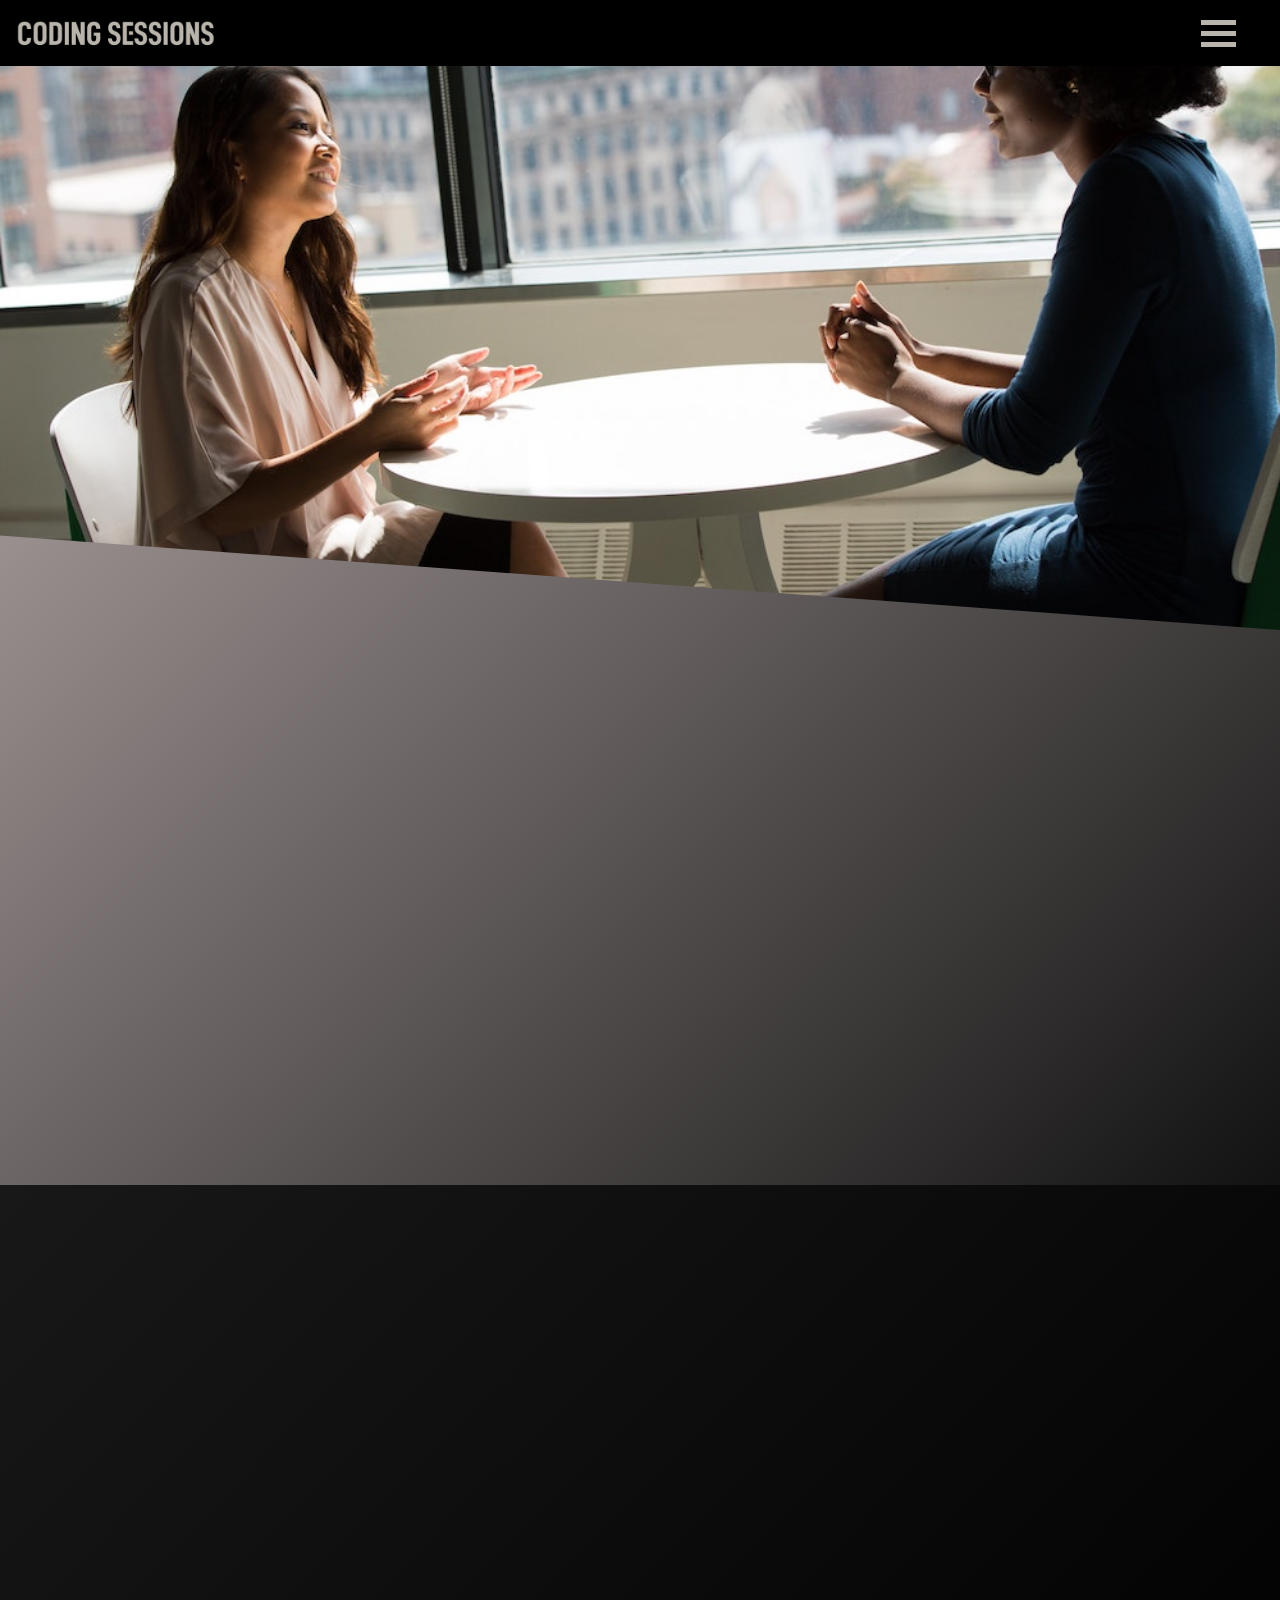
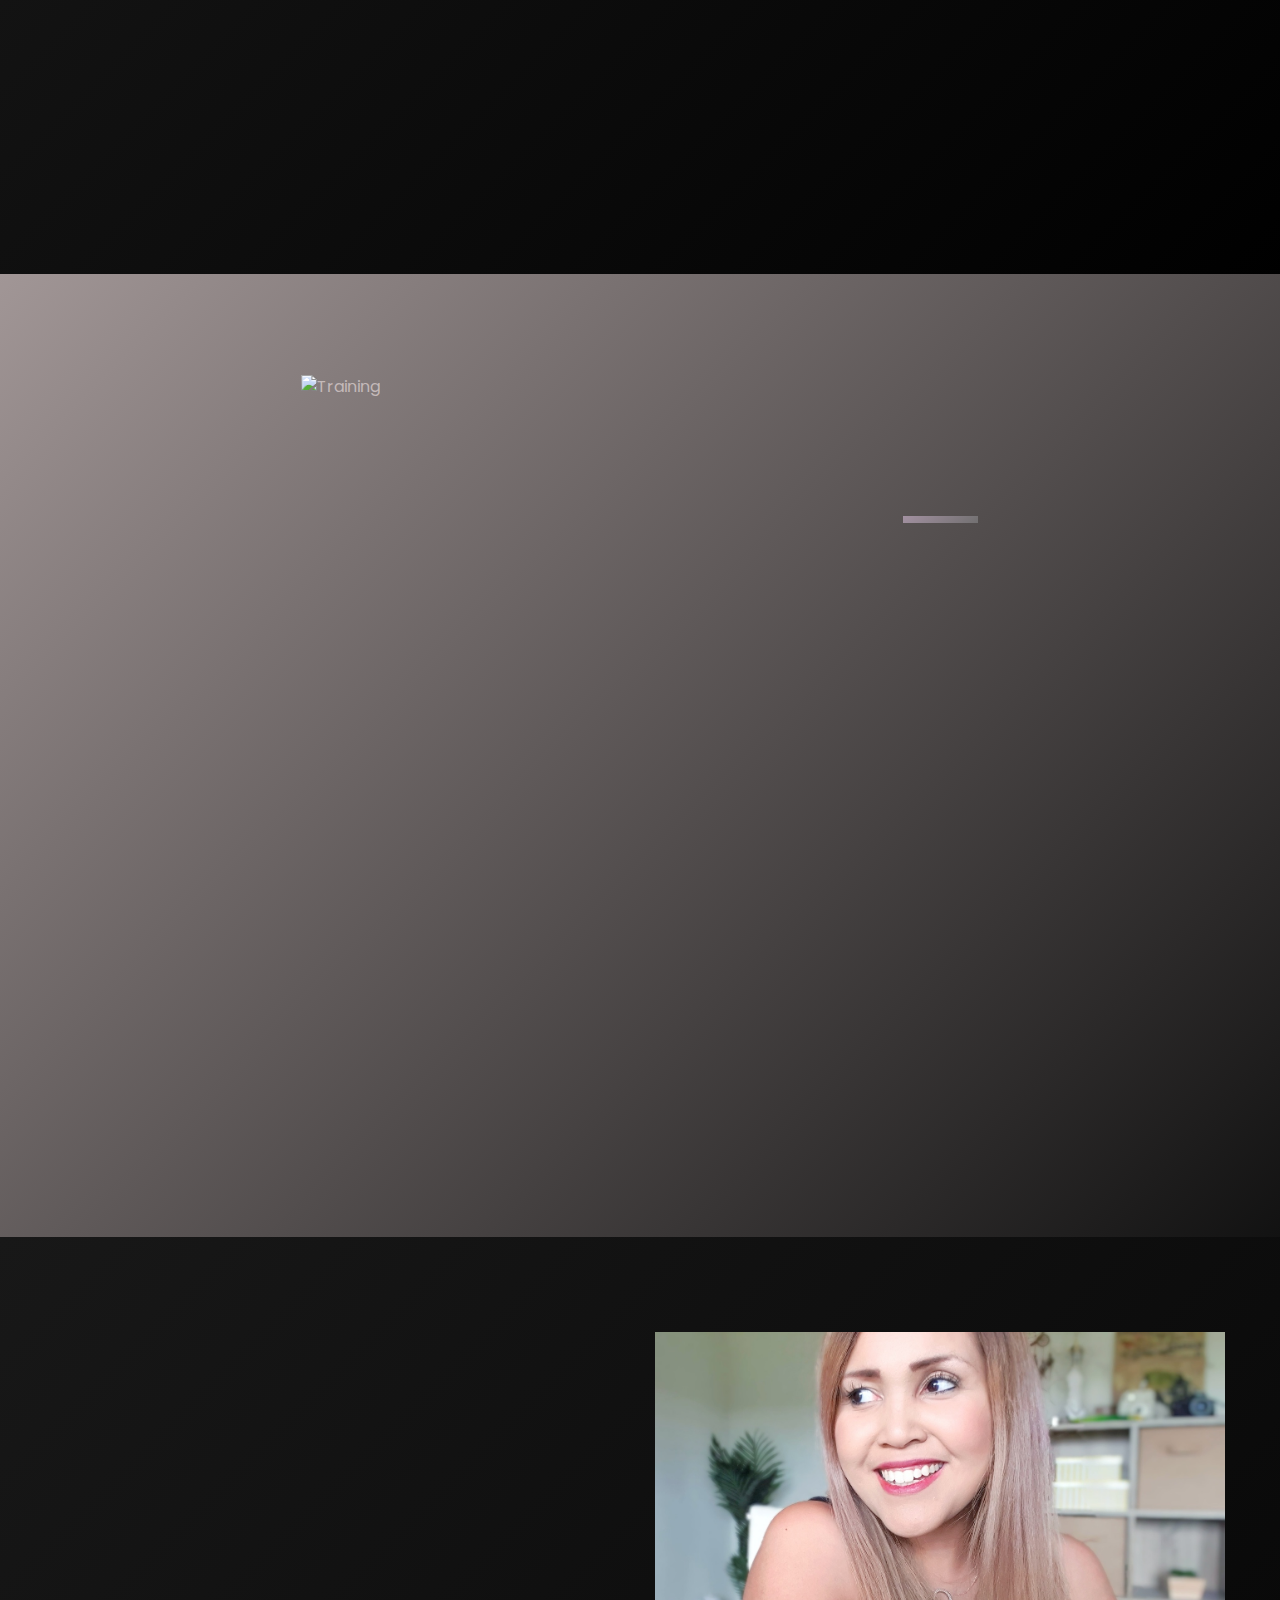
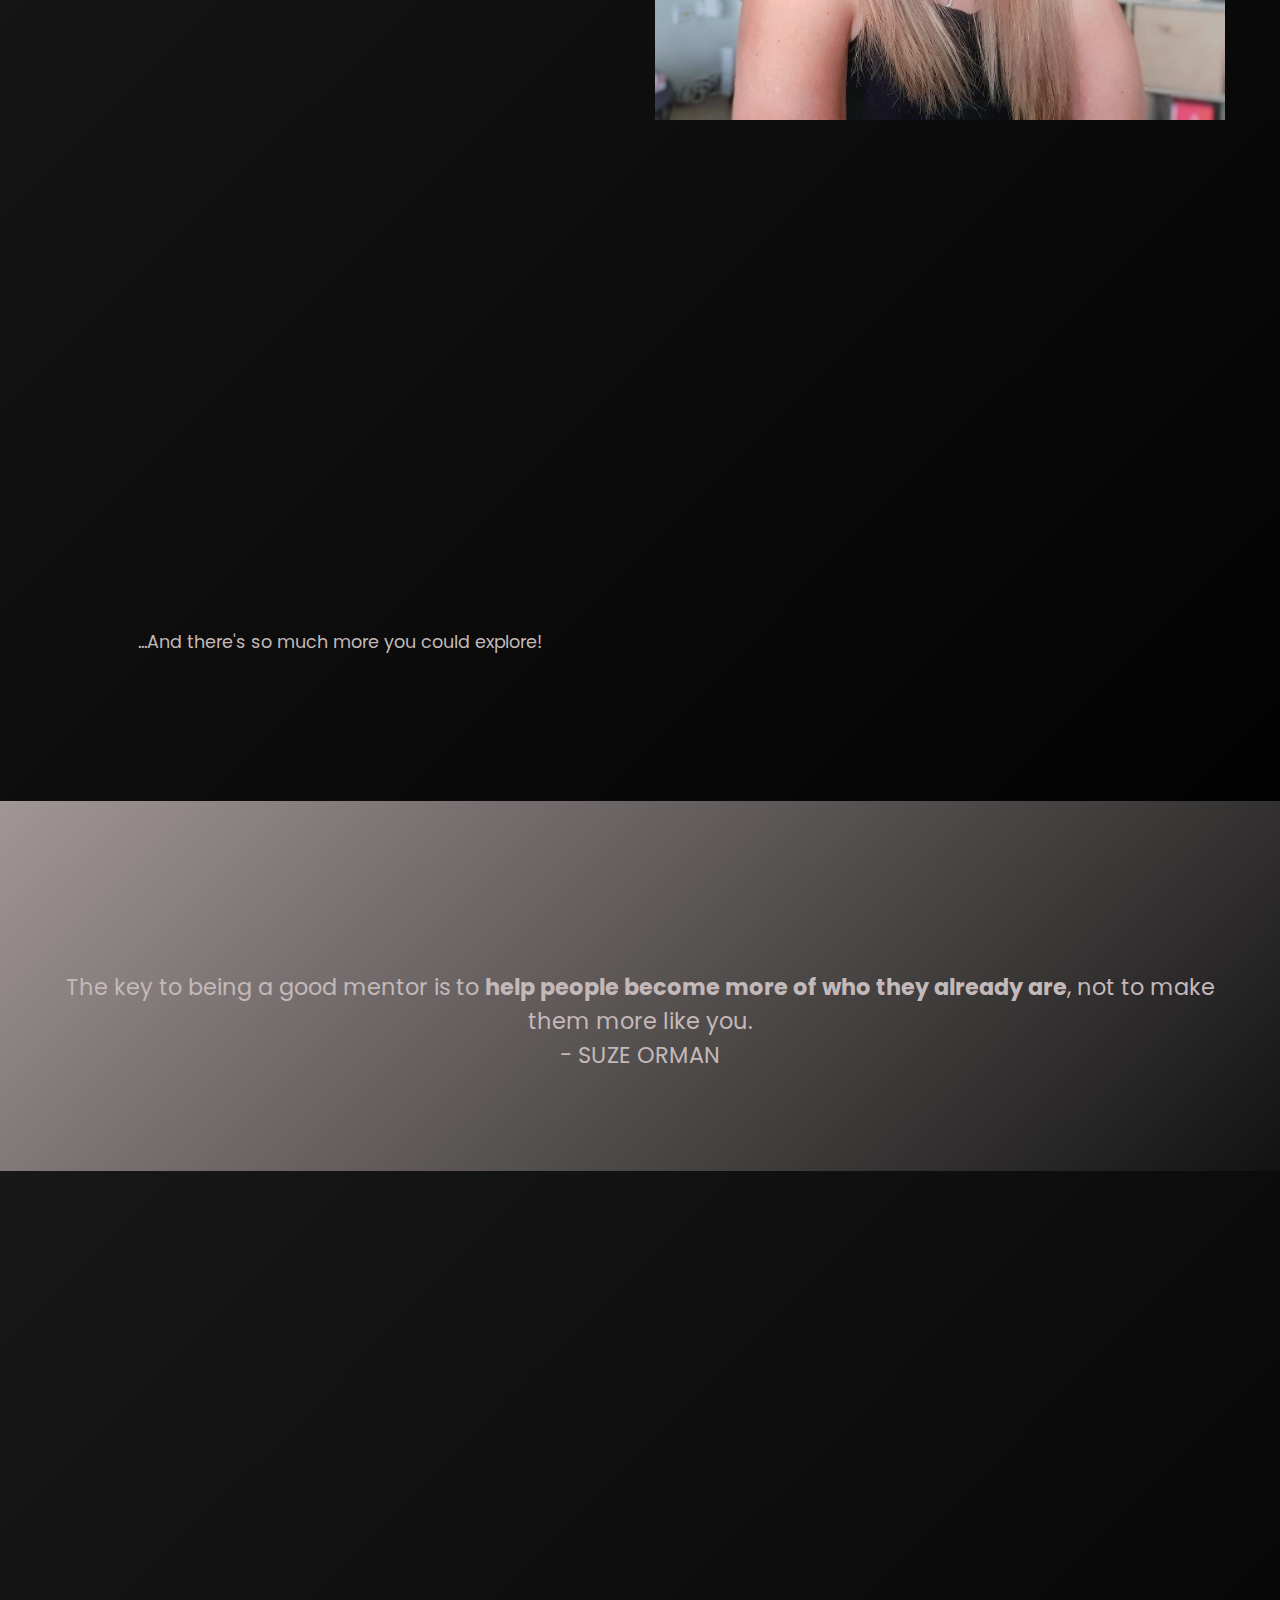
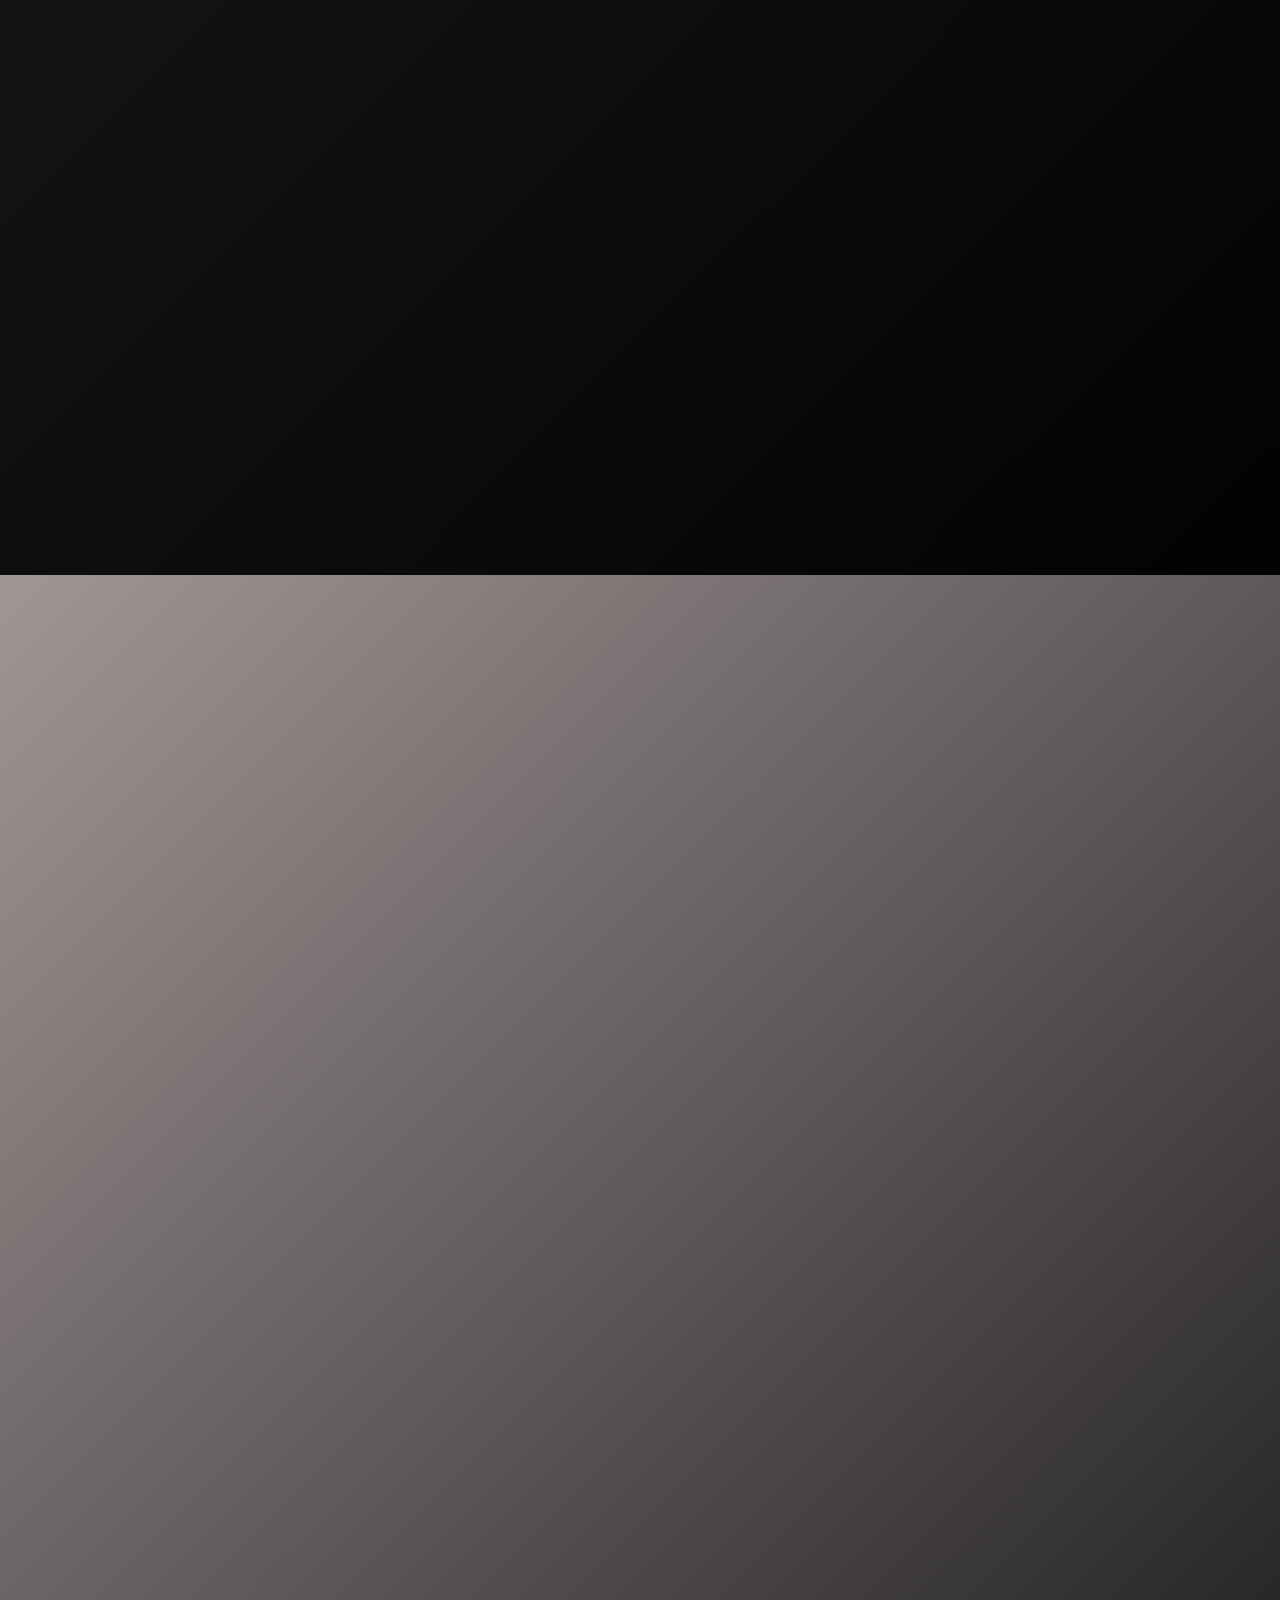
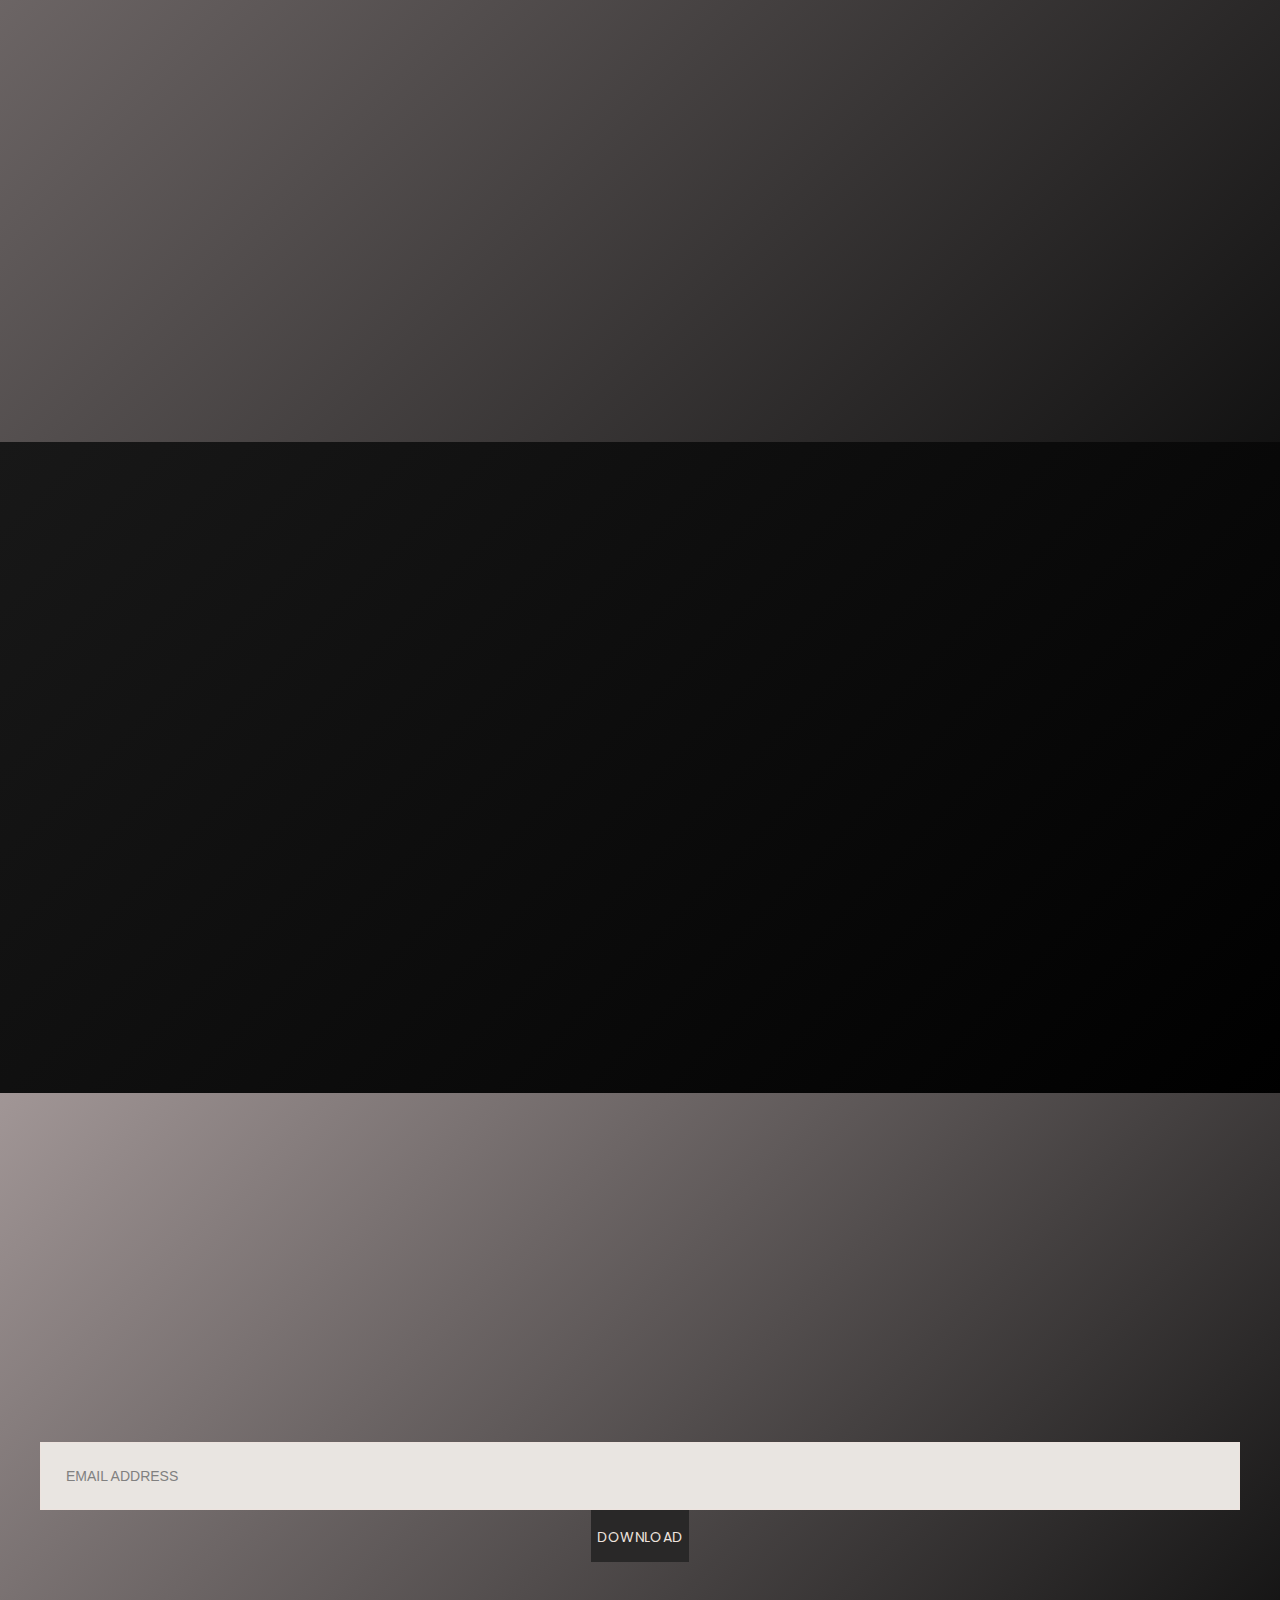
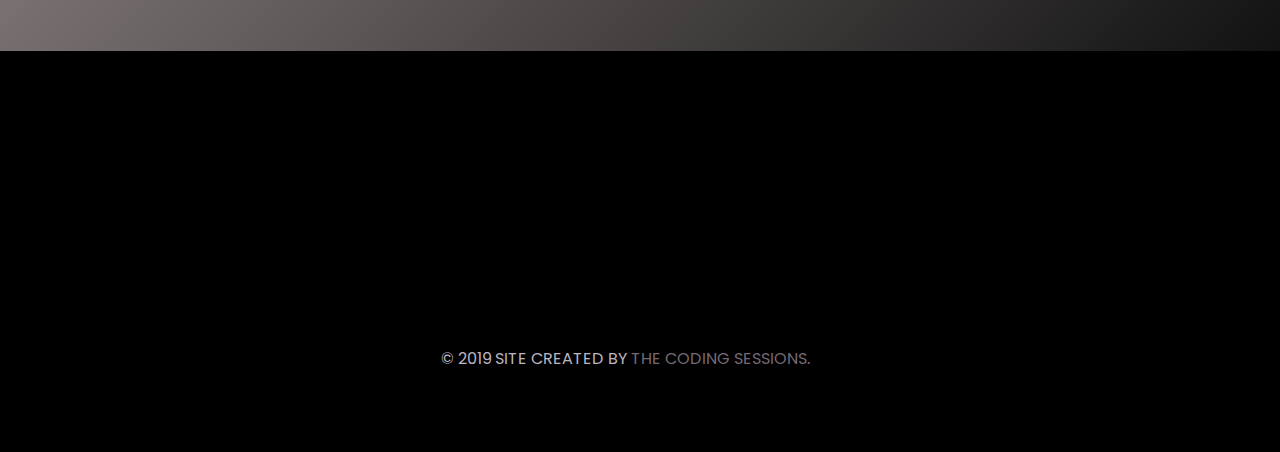
==== commit cb984eec: "commit all changes" ====
--- a/1-1-mentorship.html
+++ b/1-1-mentorship.html
@@ -89,11 +89,7 @@
 
 
 <body>
-        <!-- Google Tag Manager (noscript) -->
-        <noscript><iframe src="https://www.googletagmanager.com/ns.html?id=GTM-K2V99H5"
-            height="0" width="0" style="display:none;visibility:hidden"></iframe></noscript>
-            <!-- End Google Tag Manager (noscript) -->
-                
+
 <!-- Navigation -->
         <!--With some Bootstrap properties -->
         <nav class="navbar navbar-bg1 fixed-top">
@@ -144,13 +140,13 @@
 <!-- Mentorship -->
 <section class="container-fluid mt-5">
     <!-- Row -->
-    <div class="row mentorship-container2">               
-            <div class="col-lg"> 
-               <img src="assets/images/headertexts/1on1tmentorshipheadertext.png" alt="Alee" class="img-fluid">
-               <h2 class="main-header uppercase">You...</h2>
-               <ul class="mentorship-content2 container">
+    <div class="row mentorship-container2">
+            <div class="col-lg">
+            <h1 class="hideme page-heading uppercase mt-5">1:1 Mentorship</h1>
+               <h2 class="hideme main-header uppercase">You...</h2>
+               <ul class="hideme mentorship-content2 container">
                 <li>Have zero to minimal experience with code and want to learn more. 
-                </li>    
+                </li>
                 <li>Are looking to start your career in Tech, and don't know where to begin. 
                     </li>
                     <li>Have decided a career in Tech is for you, but are unsure of how to transition from your current career.</li>
@@ -167,64 +163,64 @@
 
 <!-- Mentorship -->
 <div class="row mentorship-container">
-    <div class="col-sm ">
-            <p class="whatwedo-content">As the founder of <em class="caption2">The Coding Sessions</em>, I am more than excited to walk this journey with you to success!</p>
-
-            <p class="container">Imagine you have worked up the confidence and made the decision to take the leap into a career in Tech. You gather
+    <div class="col-sm">
+            <p class="whatwedo-content hideme">As the founder of <em class="caption2">The Coding Sessions</em>, I am more than excited to walk this journey with you to success!</p>
+
+            <p class="container hideme">Imagine you have worked up the confidence and made the decision to take the leap into a career in Tech. You gather
                 as much information as you can, researching a variety of courses, finding resources - free, and paid, joined facbook groups to connect with like-minded 
             kick-ass females who are doing exactly what you want to do, and you think you have a pretty good idea of what you need in order to start.  You have all this information, 
             but you have no idea <em>where</em> or <em>how</em> to start. You start to feel overwhelmed, then you procrastinate, then you just end up not persuing this path because
             you feel disheartened and discouraged. You start thinking that maybe this is not for you, it's too hard, and self-doubt kicks in by telling yourself you're not good enough.
         </p>
-            <p><strong class="whatwedo-content uppercase">Does this sound familiar to you?</strong></p>
-
-        <p class="container">Or maybe you just started learning code, and you are facing block after block. You always feel like once you solve one problem, another encounter ensues, and no matter what
+            <p><strong class="whatwedo-content uppercase hideme">Does this sound familiar to you?</strong></p>
+
+        <p class="container hideme">Or maybe you just started learning code, and you are facing block after block. You always feel like once you solve one problem, another encounter ensues, and no matter what
             you do to try and solve the problem, you can't figure it out. Self-doubt creeps in and you feel like you can't do it, and believe it's not for you. 
         </p>
-            <p><strong class="whatwedo-content uppercase">Is this story all too familiar? </strong></p>
-
-        <p>Believe me, girl! I know how you feel. Because <em>i've been there.</em> That <em>was</em> me.</p>
+            <p><strong class="whatwedo-content uppercase hideme">Is this story all too familiar? </strong></p>
+
+        <p class="hideme">Believe me, girl! I know how you feel. Because <em>i've been there.</em> That <em>was</em> me.</p>
     </div>
 </div>
 
             <!-- Row -->
-            <div class="row mentorship-container3">  
+            <div class="row mentorship-container3">
                     <div class="col-xl"> 
                            <img src="assets/images/container-background/aleementorship.jpeg" alt="Training" class="frontimage img-fluid">
                                   </div>  
                
-                    <div class="col-xl"> 
-                           <h2 class="main-header uppercase mt-5">My Journey Into Web/Dev...</h2>
+                    <div class="col-xl">
+                           <h2 class="main-header uppercase mt-5 hideme">My Journey Into Web/Dev...</h2>
                        <hr class="block-divider-main mb-5">
-                           <p>Was an easy one to take, once I made the decision to go down this path. It was as simple as that.
+                           <p class="hideme">Was an easy one to take, once I made the decision to go down this path. It was as simple as that.
                            But learning what I needed to know by committing myself to studying at a renowned International Coding School, consume tutorials, webinars, youtube videos on the side, 
                            and following web developers who were alreay established in the industry with 10+ years experience, truly made me feel like I was just a small fish in an ocean, trying
                            to navigate her way and successfully get to the other side. It made me feel constant self-doubt, creating limiting beliefs which added blocks to my mindset, and it added this false
                            narrative to my story that just wasn't true.
                        </p>
                       
-                       <p><strong>Does this resonate? Do you feel that grasping and understanding code and how to build your career from it is within your reach, but can't quite get there?</strong></p>
-
-                       <p>When I made the decision to overcome those doubts and limiting beliefs, and stripped those thoughts right back, I realised that I was more than capable to succeed, and that all I need
+                       <p class="hideme"><strong>Does this resonate? Do you feel that grasping and understanding code and how to build your career from it is within your reach, but can't quite get there?</strong></p>
+
+                       <p class="hideme">When I made the decision to overcome those doubts and limiting beliefs, and stripped those thoughts right back, I realised that I was more than capable to succeed, and that all I need
                            is patience, persistence and passion. I was able to code from scratch, build several websites and web apps not only for myself, but for my clients, AND 
                            I had the capability to impart my knowledge & experience and share my journey to those who are following on a similar path to me. 
                            And guess what? I succeeded in coding my own path to success!
                        </p>
 
-                       <p class="whatwedo-content2 uppercase">And you can do this too.</p>
+                       <p class="whatwedo-content2 uppercase hideme">And you can do this too.</p>
                     </div>     
                    </div>
 
         <!-- Row -->
-    <div class="row mentorship-container4">  
-            <div class="col-xl"> 
-                   <h2 class="main-header-left uppercase">Here's what I can do for you!</h2>
-               <p class="mentorship-content3 mb-5">I am so excited to be opening up our <strong>1:1 Private Mentorship Program</strong> for kick-ass, aspiring female coders,
+    <div class="row mentorship-container4">
+            <div class="col-xl">
+                   <h2 class="main-header-left uppercase hideme">Here's what I can do for you!</h2>
+               <p class="mentorship-content3 mb-5 hideme">I am so excited to be opening up our <strong>1:1 Private Mentorship Program</strong> for kick-ass, aspiring female coders,
                    looking to challenge their minds, and code their own path to success! </p>
-                   <p class="mentorship-content3"><strong><em>With me by your side, you will get more than just a coding mentor - you will get a business and lifestyle coach, ready to take you to the next level!</em></strong></p>
+                   <p class="mentorship-content3 hideme"><strong><em>With me by your side, you will get more than just a coding mentor - you will get a business and lifestyle coach, ready to take you to the next level!</em></strong></p>
               
-                   <h2 class="main-header-left uppercase mt-5">Imagine...</h2>
-                   <ul class="mentorship-content2">
+                   <h2 class="main-header-left uppercase mt-5 hideme">Imagine...</h2>
+                   <ul class="mentorship-content2 hideme">
                        <li>Being able to build your own website or web applications, from scratch.</li>
                        <li>Elevating your problem-solving skills, and confidence in coding and your everyday life.</li>
                        <li>Carving out your own projects to showcase to potential employers or clients.</li>
@@ -245,7 +241,7 @@
 <div class="row mentorship-container2">
     <div class="col-sm whatwedo-content">
             
-                    <i class="fas fa-quote-left"></i> The key to being a good mentor is to <strong>help people become more of who they already are</strong>, 
+                    <i class="fas fa-quote-left hideme"></i> The key to being a good mentor is to <strong>help people become more of who they already are</strong>,
                     not to make them more like you. <i class="fas fa-quote-right"></i> <div class="caption2 uppercase">- Suze Orman</div>
                 
                 
@@ -257,10 +253,10 @@
 <div class="row mentorship-container4">
     <!-- Col 2--> 
     <div class="col-lg">
-        <h2 class="uppercase main-header-left"> You see, you have so much potential, so much to offer, and so much to gain! </h2>
-        <p class="mentorship-content3">I am here to help you realise that potential, to bring out <em>more of who you are</em>.</p>
-        <h2 class="container main-header-left uppercase mt-5">But, you're feeling: </h2>
-            <ul class="mentorship-content2 container">
+        <h2 class="uppercase main-header-left hideme"> You see, you have so much potential, so much to offer, and so much to gain! </h2>
+        <p class="mentorship-content3 hideme">I am here to help you realise that potential, to bring out <em>more of who you are</em>.</p>
+        <h2 class="container main-header-left uppercase mt-5 hideme">But, you're feeling: </h2>
+            <ul class="mentorship-content2 container hideme">
                     <li>Confused about the path you want to take.</li>
                     <li>Worried that you don't have what it takes to take up a career in Tech.</li>
                      <li>Anxious about how to transition from your current career into a coding one.</li>
@@ -269,12 +265,12 @@
                      <li>Scared of persuing the unknown.</li>
             </ul>
 
-            <h2 class="main-header-left uppercase mt-5">This is <em>exactly</em> why i'm here to help!</h2>
+            <h2 class="main-header-left uppercase mt-5 hideme">This is <em>exactly</em> why i'm here to help!</h2>
             
-            <p class="container mentorship-content2">I am here to help you carve out your path into Web Development, build up your confidence, and remove the barriers and limiting beliefs that are holding you back from
+            <p class="container mentorship-content2 hideme">I am here to help you carve out your path into Web Development, build up your confidence, and remove the barriers and limiting beliefs that are holding you back from
             becoming successful, when you sign up to my 6 month mentorship program.</p>
 
-            <div class="clear"><a class="btn btn-light upperclass mt-5" href="https://thecodingsessions.typeform.com/to/Kb8lRm" target="_blank">Apply Now</a></div>
+            <div class="clear"><a class="btn btn-light upperclass mt-5 hideme" href="https://thecodingsessions.typeform.com/to/Kb8lRm" target="_blank">Apply Now</a></div>
     </div>
 </div>
 
@@ -282,10 +278,10 @@
 <div class="row mentorship-container2">
         <!-- Col 1-->  
         <div class="col-sm">
-                <h2 class="main-header uppercase container">Ready to start coding your own path to success? Here's what you will receive when you invest in yourself...</h2>
-                    <hr class="block-divider-main mb-5">
-                <ul class="mentorship-content2 container">
-                     <li>An intensive 1:1 coaching call to craft a plan that you are able to work through as you progress through the program.</li>
+                <h2 class="main-header uppercase container hideme">Ready to start coding your own path to success? Here's what you will receive when you invest in yourself...</h2>
+                    <hr class="block-divider-main mb-5 hideme">
+                <ul class="mentorship-content2 container hideme">
+                     <li>A 1:1 coaching call to craft a plan that you are able to work through as you progress through the program, as well as your very own personaled workbook.</li>
                     <li>Monthly 1:1 private coaching sessions to work through your monthly goals.</li>
                            <li>Monthly 1:1 Training on any coding topic of your choice. You get access to resources, and tutorials and classes tailored specifically for you.</li> 
                             <li>Recorded sessions for you to keep, so you will have access to them for life.</li>
@@ -293,20 +289,19 @@
                                 i'm here for! </li>
                             <li>Unlimited feedback on your projects, designs, and any ideas you might be thinking about - I am here to help every step of the way.</li>
                             <li>All my support, knowledge, experience and time. I am here to help you learn and succed.</li>
-                            <li><strong>BONUS:</strong> <em>FREE</em> access to all my self-study courses for life.</li>   
+                            <li><strong>BONUS:</strong> <em>FREE</em> access to ONE of my self-study courses, of YOUR choice, for life.</li>
                     </ul>
-                    <h2 class="main-header uppercase">What you'll invest</h2>
-                    <hr class="block-divider-main mb-5">
-                    <p class="mentorship-content4"><strong>$3000 USD</strong> or 3 monthly payments of <u>$666</u> USD.</p>
-                    <p class="mentorship-content">*Discount available when paying in full</p>
-                    <p class="whatwedo-content container">What if you decided that today, you are going to take accountability for your actions, stop making excuses, and take a leap into creating your dream life?! <em>Imagine</em>
+                    <h2 class="main-header uppercase hideme">What you'll invest</h2>
+                    <hr class="block-divider-main mb-5 hideme">
+                    <p class="mentorship-content4 hideme"><strong>$2500 USD</strong> or 3 monthly payments of <u>$833</u> USD.</p>
+                    <p class="mentorship-content hideme">*Discount available when paying in full</p>
+                    <p class="whatwedo-content container hideme">What if you decided that today, you are going to take action, stop making excuses, and take a leap into creating your dream life?! <em>Imagine</em>
                         where you could be in 6 or 12 months from now.</p>
                     
-                    <p class="container"><em>Please note that I only take on a maximum of 3-4 clients at a time, due to my intense accountability and attention 
-                        that I provide to its fullest capacity. 
+                    <p class="container hideme"><em>Please note that due to my intense accountability and attention that I provide, I only take on a maximum of 3-4 clients at a time.
                          Please fill out the application form to be contacted to see if we are a right fit. </em></p>
 
-                        <div class="clear"><a class="btn btn-dark upperclass mt-5 mb-5" href="https://thecodingsessions.typeform.com/to/Kb8lRm" target="_blank">Apply Now</a></div>
+                        <div class="clear"><a class="btn btn-dark upperclass mt-5 mb-5 hideme" href="https://thecodingsessions.typeform.com/to/Kb8lRm" target="_blank">Apply Now</a></div>
 
                        
 
@@ -318,30 +313,30 @@
 
 <section class="container-fluid features-container">
         <!-- Row -->
-        <div class="row">
+        <div class="row hideme">
                 <div class="col">
                         <h2 class="main-header-left mb-5">Services</h2>
                 </div>
             </div>
                     <div class="row row-grid">
-                       
-                            <!-- Col 1-->    
-     <div class="col-sm-4 colhover btn-position">
+
+                            <!-- Col 1-->
+     <div class="col-sm-4 hideme colhover btn-position">
        <img class="img-fluid frontimage" src="assets/images/column-background/learncodeimg.png" alt="Learning">
        <a href="https://thecodingsessions.teachable.com/" target="_blank" class="btn btn-light-feature uppercase mt-5">Learning</a>
 </div>
-                              <!-- Col 2-->  
-    <div class="col-sm-4 colhover btn-position">
+                              <!-- Col 2-->
+    <div class="col-sm-4 hideme colhover btn-position">
             <img class="img-fluid frontimage" src="assets/images/column-background/mentorshipimg.png" alt="Mentorship">
             <a href="/1-1-mentorship.html" class="btn btn-light-feature uppercase mt-5">1:1</a>
     </div>
-      
+
     <!-- Col 3-->
-    <div class="col-sm-4 colhover btn-position">
+    <div class="col-sm-4 hideme colhover btn-position">
             <img class="img-fluid frontimage" src="assets/images/column-background/fbcommunityimg.png" alt="FB Community">
             <a href="https://www.facebook.com/groups/thecodingsessions/" target="_blank" class="btn btn-light-feature uppercase mt-5">Group</a>
                         </div>
-   
+
                     </div>
                     <!--end features-->
 </section>
@@ -349,12 +344,12 @@
 
 <!-- Subscribe -->
 <section class="container-fluid subscribe-bg">
-        <div class="row">
+        <div class="row hideme">
             <div class="col">
-                    <h2 class="main-header uppercase">Download your free gift "What To Consider Before Learning Code"!</h2>
+                    <h2 class="main-header uppercase">Subscribe to Our Mailing List!</h2>
                     <hr class="block-divider-main mb-5">
-                    <p class="mb-5 subscribe-free-gift ">Sign up to our mailing list to receive your free gift!</p>
-                    
+                    <p class="mb-5 subscribe-free-gift ">And receive our free gift, "What to Consider Before Learning Code"!</p>
+
             </div>
         </div>
         <div class="row">
@@ -364,7 +359,7 @@
     <div id="mc_embed_signup">
     <form action="https://thecodingsessions.us19.list-manage.com/subscribe/post?u=7dbf179a053b19e7557c50e6e&amp;id=150a12b951" method="post" id="mc-embedded-subscribe-form" name="mc-embedded-subscribe-form" class="validate" target="_blank" novalidate>
         <div id="mc_embed_signup_scroll">
-        
+
         <input type="email" value="" name="EMAIL" class="email" id="mce-EMAIL" placeholder="email address" required>
         <!-- real people should not fill this in and expect good things - do not remove this or risk form bot signups-->
         <div style="position: absolute; left: -5000px;" aria-hidden="true"><input type="text" name="b_7dbf179a053b19e7557c50e6e_150a12b951" tabindex="-1" value=""></div>
@@ -372,7 +367,7 @@
         </div>
     </form>
     </div>
-    
+
     <!--End mc_embed_signup-->
             </div>
         </div>
@@ -383,32 +378,32 @@
 <footer class="container-fluid" id="follow">
     <!-- Heading -->
     <section>
-        <div class="row justify-content-center">
+        <div class="row justify-content-center hideme">
             <h2 class="main-header-left mb-5">Follow on Insta @thecodingsessions</h2>
          </div>
     </section>
 
- 
+
         <!-- Instagram -->
         <div class="container mb-5">
         <div class="row">
-                <div class="col-md colhover">
+                <div class="col-md hideme colhover">
                         <a href="https://www.instagram.com/p/BsSawxCBlEG/" target="_blank"><img class="responsive frontimage"  alt="" src="https://instagram.fadl4-1.fna.fbcdn.net/vp/4412202d5284c3e31348bc4c83dc2739/5CB45B98/t51.2885-15/e35/47693026_135370984147259_4533155092066074628_n.jpg?_nc_ht=instagram.fadl4-1.fna.fbcdn.net"></a>
 
                 </div>
-                <div class="col-md colhover">
+                <div class="col-md hideme colhover">
                         <a href="https://www.instagram.com/p/BsRmMWZB-g7/" target="_blank"><img class="responsive frontimage2"  alt="" src="https://instagram.fadl4-1.fna.fbcdn.net/vp/181839a6dead13c1ffee2bd743da0da2/5CB65DB8/t51.2885-15/e35/47693854_2043857169038294_4105609259165760102_n.jpg?_nc_ht=instagram.fadl4-1.fna.fbcdn.net"></a>
 
                 </div>
-                <div class="col-md colhover">
+                <div class="col-md hideme colhover">
                         <a href="https://www.instagram.com/p/BsRlyVah_fB/" target="_blank"><img class="responsive frontimage"  alt="" src="https://instagram.fadl4-1.fna.fbcdn.net/vp/8bce221635b26b68fbef3b63f591ee12/5CD542B6/t51.2885-15/e35/49858234_533332657149212_4180194724645293659_n.jpg?_nc_ht=instagram.fadl4-1.fna.fbcdn.net"></a>
 
                 </div>
-                <div class="col-md colhover">
+                <div class="col-md hideme colhover">
                         <a href="https://www.instagram.com/p/BsRla_uh7Nr/" target="_blank"><img class="responsive frontimage2"  alt="" src="https://instagram.fadl4-1.fna.fbcdn.net/vp/0b6bec3ddbdcb9c84ba77ca2649479ff/5CCF370C/t51.2885-15/e35/47691092_1214121432083956_1397772182755266995_n.jpg?_nc_ht=instagram.fadl4-1.fna.fbcdn.net"></a>
 
                 </div>
-            </div> 
+            </div>
         </div>
 
                     <!-- Social Links -->
@@ -416,21 +411,21 @@
                 <ul class="d-flex list-inline social-links">
                     <li><a class="nav-link" target="_blank" href="https://www.facebook.com/thecodingsessions"><i class="fab fa-facebook"></i></a></li>
                     <li><a class="nav-link" target="_blank" href="https://www.instagram.com/thecodingsessions"><i class="fab fa-instagram"></i></a></li>
-                    <li><a class="nav-link" href="mailto:contact@thecodingsessions.com.au"><i class="fas fa-at"></i></a></li>                    
+                    <li><a class="nav-link" href="mailto:contact@thecodingsessions.com.au"><i class="fas fa-at"></i></a></li>
             </ul>
-        </div>   
+        </div>
                     <!-- Copyright -->
         <div class="row col-sm justify-content-center">
             <div class="copyright">
-                <p class="uppercase">© 2019 Site Created By <a class="copyright2" target="_blank" href="https://www.thecodingsessions.com.au/">The Coding Sessions.</a></p>   
-        </div>  
-        </div>  
+                <p class="uppercase">© 2019 Site Created By <a class="copyright2" target="_blank" href="https://www.thecodingsessions.com.au/">The Coding Sessions.</a></p>
+        </div>
+        </div>
 
   </footer>
 
 
   <a href="javascript:" id="return-to-top"><i class="fas fa-chevron-circle-up"></i></a>
-  <!-- Scripts --> 
+  <!-- Scripts -->
   <script src="https://cdnjs.cloudflare.com/ajax/libs/jquery/3.3.1/jquery.min.js"></script>
   <script src="assets/js/jquery.js"></script>
   <script src="https://cdn.jsdelivr.net/npm/simple-parallax-js@4.0.0/dist/simpleParallax.min.js"></script>
@@ -441,7 +436,7 @@
         function openNav() {
           document.getElementById("mySidenav").style.width = "100%";
         }
-        
+
         /* Close/hide the sidenav */
         function closeNav() {
           document.getElementById("mySidenav").style.width = "0";
--- a/assets/css/style.css
+++ b/assets/css/style.css
@@ -44,6 +44,17 @@
 
 main {
   height: 100%;
+}
+
+.page-heading {
+  color: #d6caca;
+  text-transform: uppercase;
+  text-align: center;
+  font-family: "Open Sans Condensed", sans-serif;
+  font-weight: bold;
+  margin: auto;
+  padding-bottom: 40px;
+  font-size: 3em;
 }
 
 .diagonalsection {
@@ -326,7 +337,7 @@
 .menu {
   width: 35px;
   height: 5px;
-  background-color: #cac8d4;
+  background-color: #BAB5AC;
   margin: 6px 0;
 }
 
@@ -356,7 +367,7 @@
   padding: 8px 8px 8px 32px;
   text-decoration: none;
   font-size: 25px;
-  color: #818181;
+  color: #BAB5AC;
   display: block;
   -webkit-transition: 0.3s;
   transition: 0.3s;
@@ -460,8 +471,10 @@
   animation-delay: 1.5s;
 }
 
-ol.carousel-indicators {
-  display: none;
+.carousel-indicators li {
+  width: 10px;
+  height: 10px;
+  border-radius: 100%;
 }
 
 .block-divider {
@@ -548,13 +561,13 @@
 .whowearecontent {
   padding: 95px 40px 95px 40px;
   color: #d6cdcd;
-  font-size: 1.1em;
   margin-top: -4em;
 }
 
 .whatwedo-content {
   text-align: center;
   padding: 20px;
+  color: #c4b9b9;
   font-size: 1.4em;
 }
 
@@ -673,7 +686,7 @@
 .features-container {
   background-image: linear-gradient(135deg, #181818, black);
   padding: 90px 40px 90px 40px;
-  margin-top: -1em;
+  margin-top: -1.5em;
 }
 
 .btn-light-feature {
@@ -763,6 +776,7 @@
 .contact-page {
   background: url("../images/container-background/contactbackground.jpg") no-repeat center center;
   background-size: cover;
+  height: 100vh;
 }
 
 .contact-page-font {
@@ -773,15 +787,6 @@
   font-weight: bold;
   margin: auto;
   padding-bottom: 40px;
-}
-
-.g-recaptcha iframe {
-  max-width: 100% !important;
-  transform: scale(0.9) !important;
-  -webkit-transform: scale(0.9) !important;
-  transform-origin: center center !important;
-  -webkit-transform-origin: center center !important;
-  margin-left: -1.5em;
 }
 
 #rc-imageselect {
@@ -818,8 +823,8 @@
   font-size: 30px;
   line-height: 10px;
   text-align: center;
-  color: #fafafa;
-  background: #757075;
+  color: #ffffff;
+  background: #BAB5AC;
 }
 
 .social-links li a i:hover {
@@ -869,7 +874,7 @@
   text-decoration: none;
 }
 
-@media (max-width: 600px) {
+@media (max-width: 1024px) {
   .row > div {
     margin-bottom: 20px;
   }
@@ -889,4 +894,14 @@
     font-size: 18px;
   }
 }
+
+@media (max-width: 991px) {
+  .column-margin {
+    margin-top: -20px;
+  }
+}
+
+.hideme {
+  opacity: 0;
+}
 /*# sourceMappingURL=style.css.map */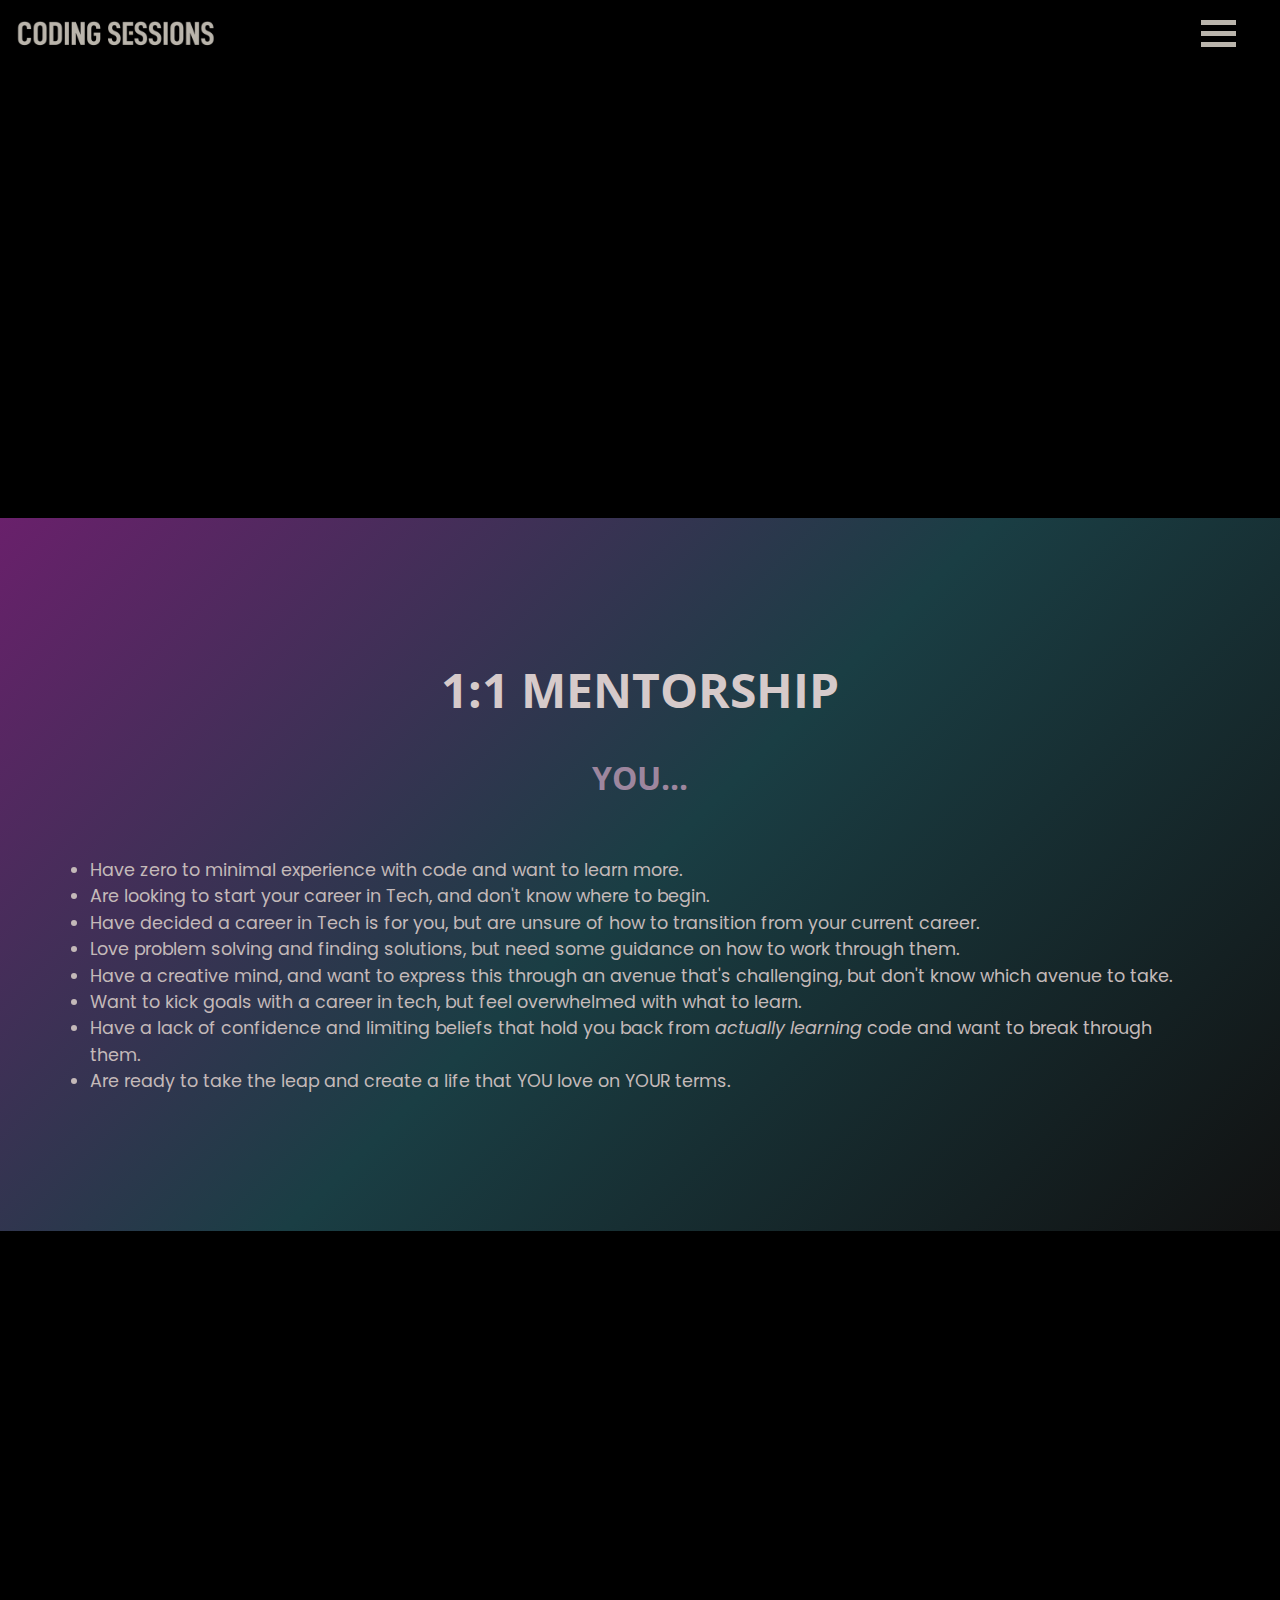
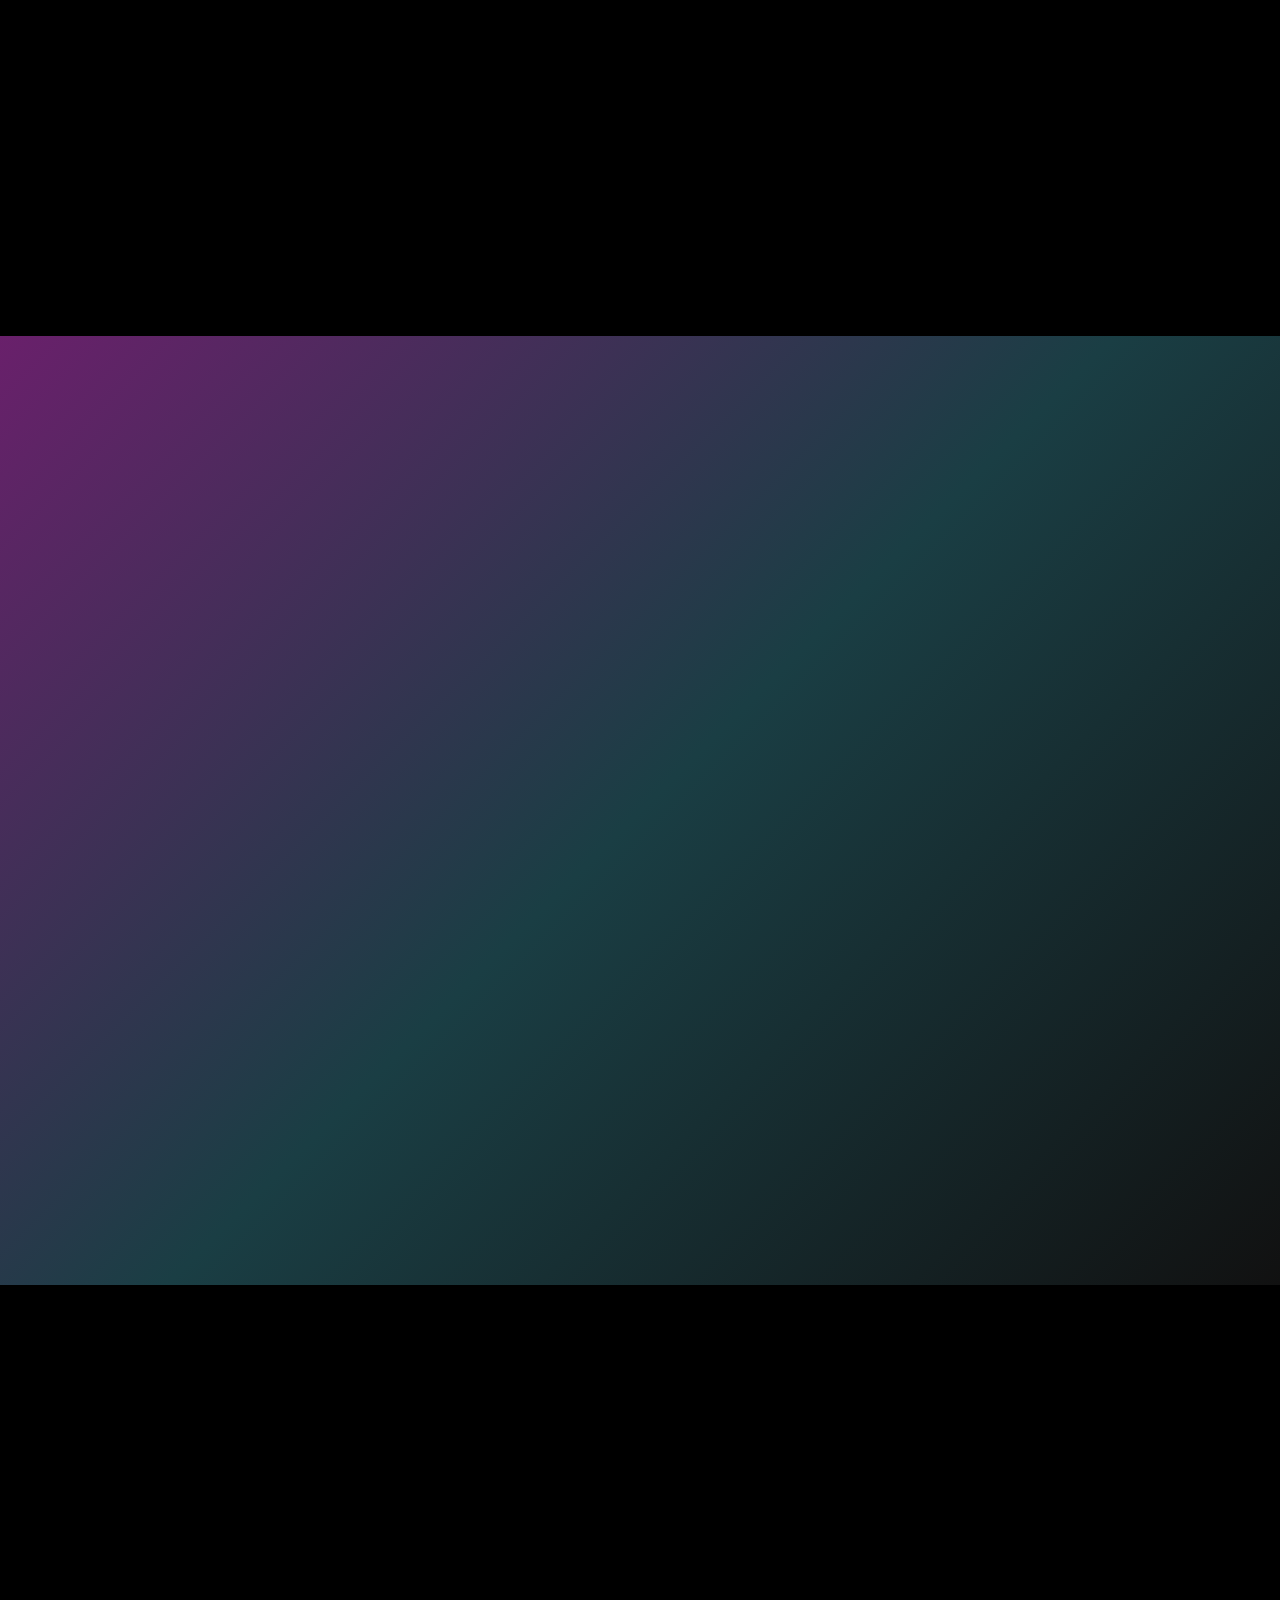
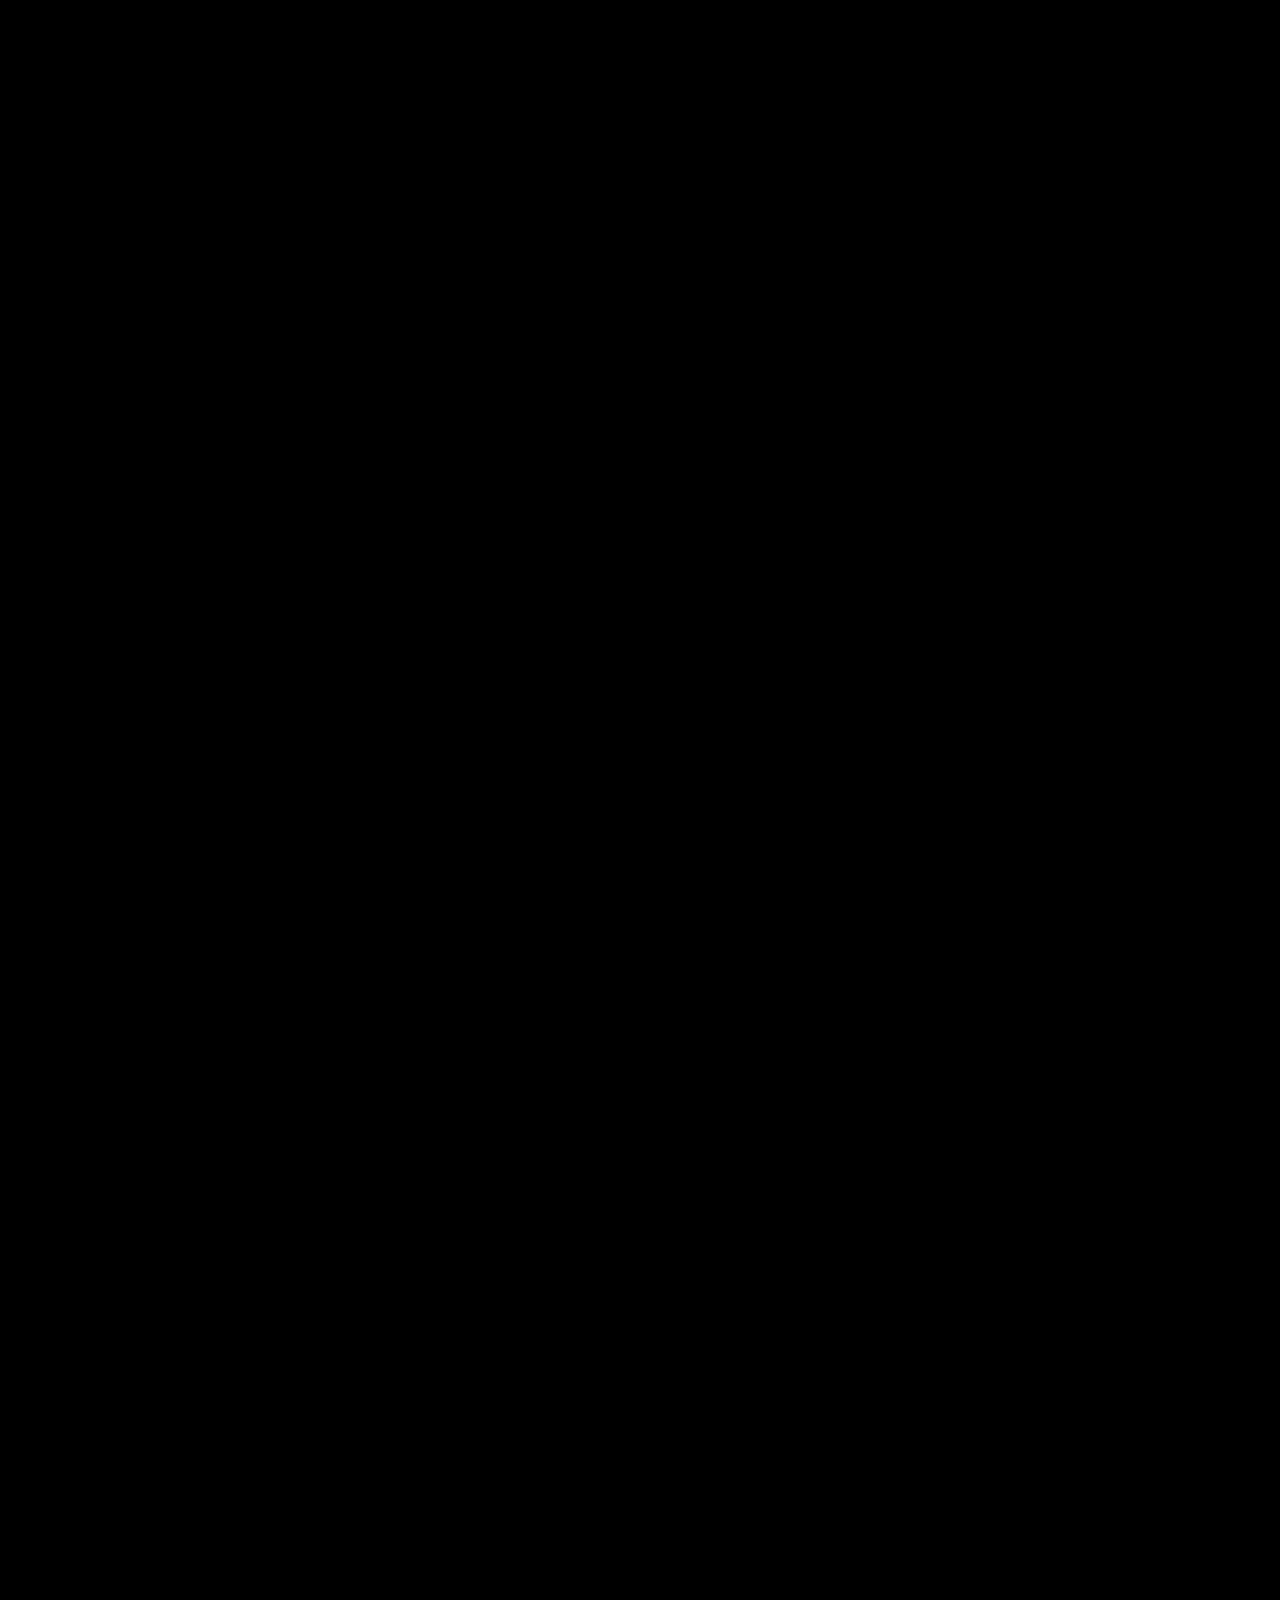
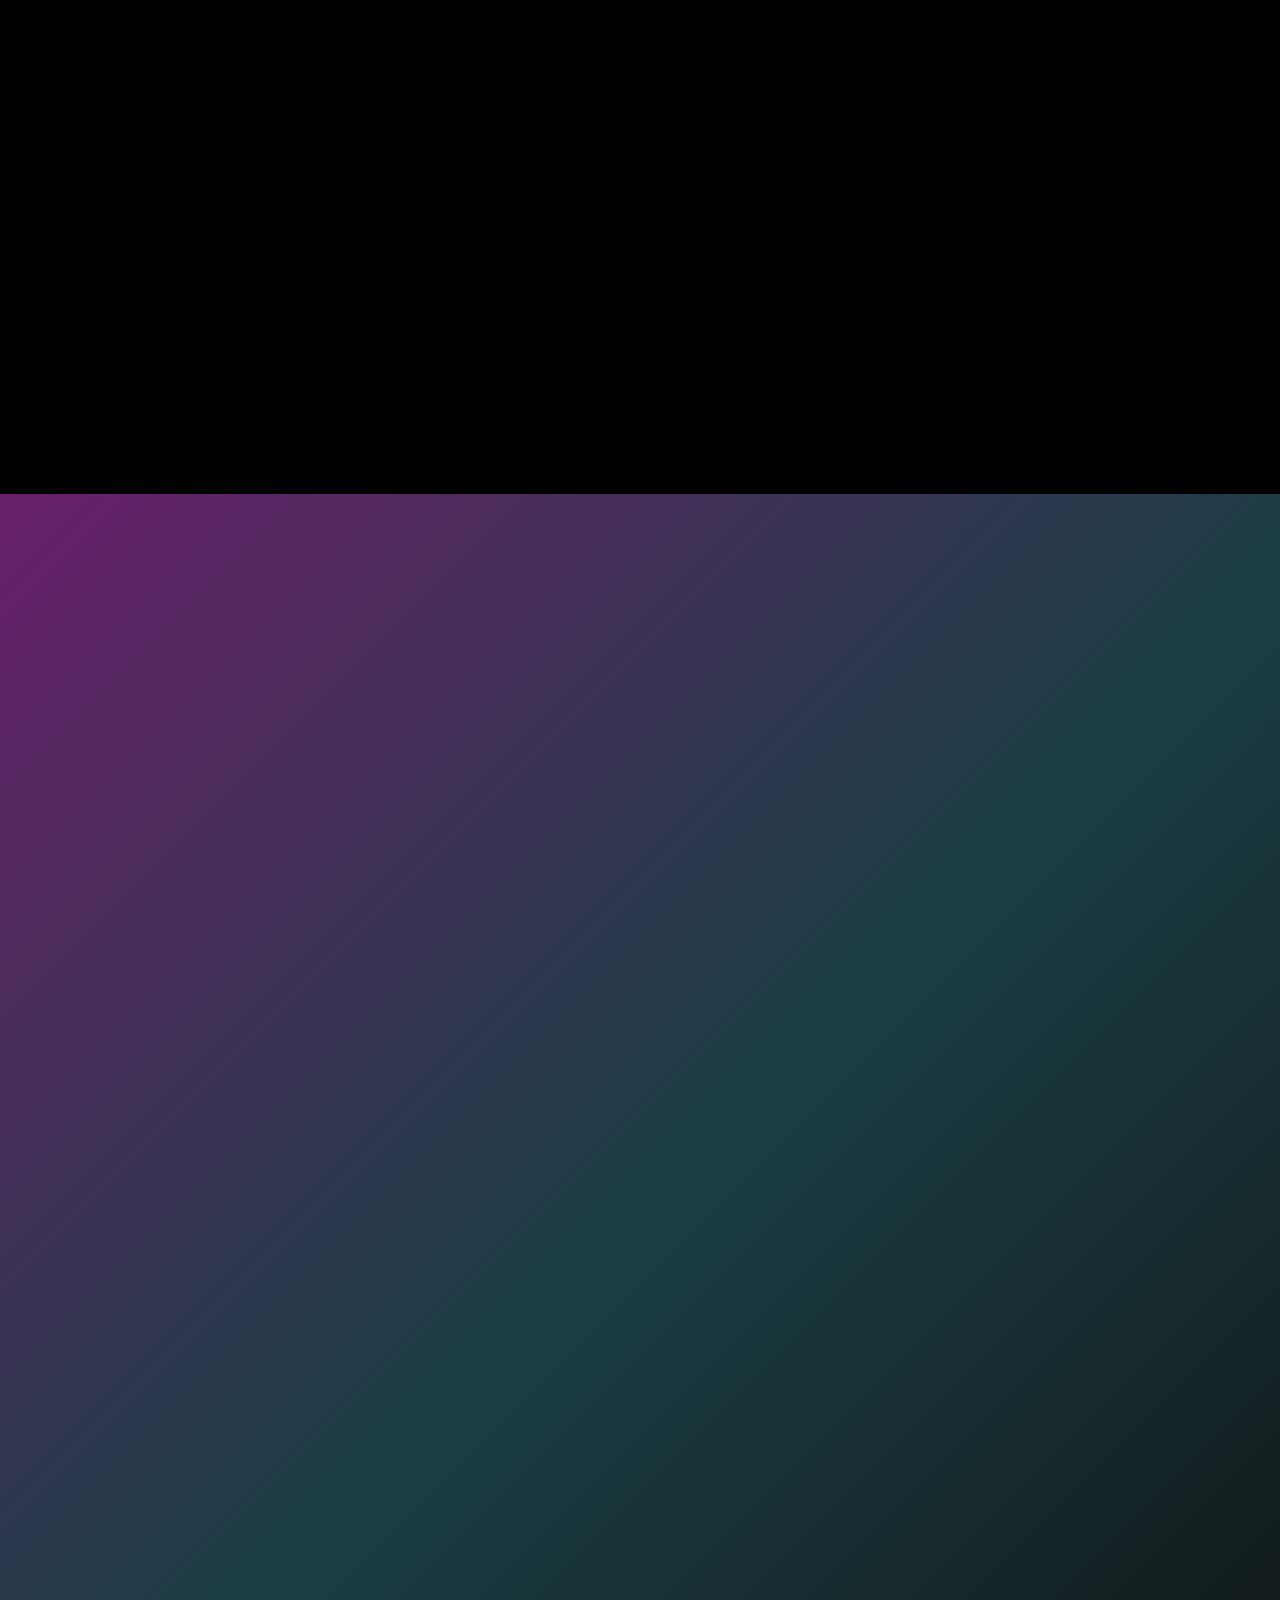
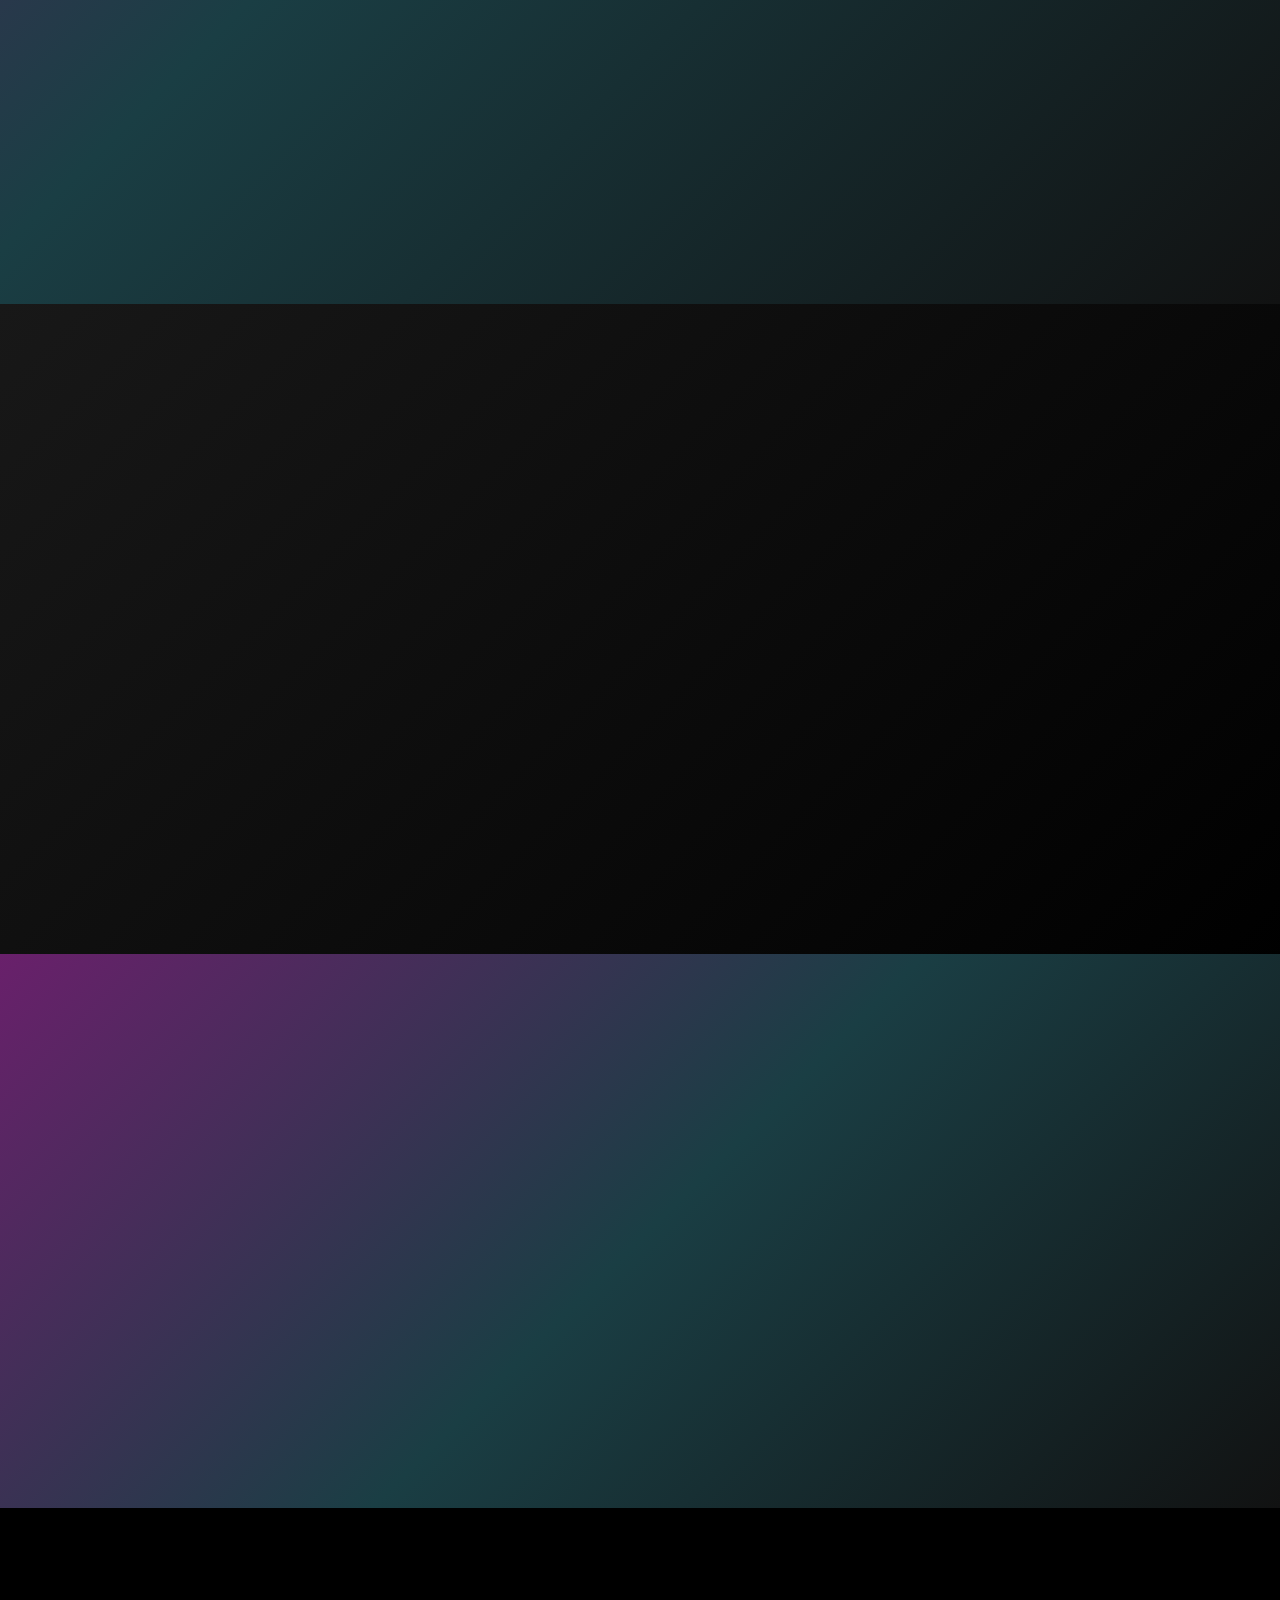
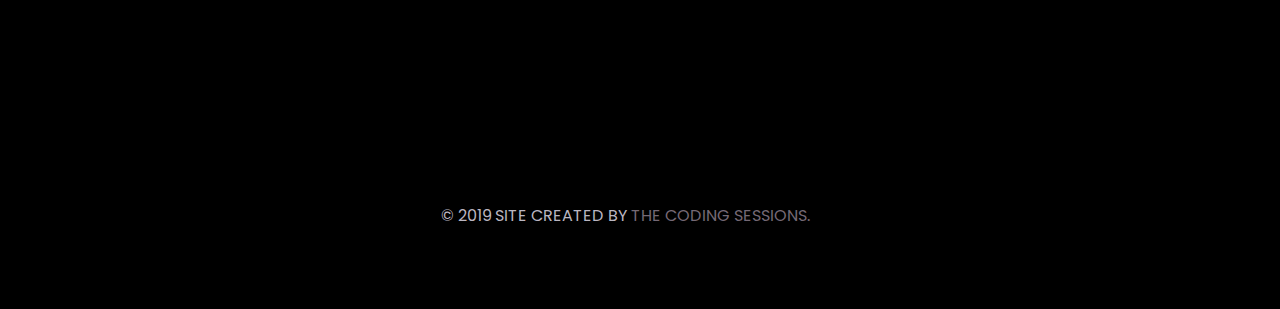
==== commit fced51ab: "re-branding" ====
--- a/1-1-mentorship.html
+++ b/1-1-mentorship.html
@@ -41,6 +41,7 @@
     <link rel="stylesheet" href="https://cdnjs.cloudflare.com/ajax/libs/twitter-bootstrap/4.2.1/css/bootstrap.min.css" />
     <link rel="stylesheet" href="https://use.fontawesome.com/releases/v5.6.3/css/all.css" integrity="sha384-UHRtZLI+pbxtHCWp1t77Bi1L4ZtiqrqD80Kn4Z8NTSRyMA2Fd33n5dQ8lWUE00s/" crossorigin="anonymous">
     <link rel="stylesheet" href="assets/css/style.css">
+    <link rel="stylesheet" href="assets/css/animate.css">
     <link href="//cdn-images.mailchimp.com/embedcode/horizontal-slim-10_7.css" rel="stylesheet" type="text/css">
 
 
@@ -140,11 +141,11 @@
 <!-- Mentorship -->
 <section class="container-fluid mt-5">
     <!-- Row -->
-    <div class="row mentorship-container2">
-            <div class="col-lg">
-            <h1 class="hideme page-heading uppercase mt-5">1:1 Mentorship</h1>
-               <h2 class="hideme main-header uppercase">You...</h2>
-               <ul class="hideme mentorship-content2 container">
+    <div class="row mentorship-container1">
+            <div class="col-lg" data-aos="fade-up">
+            <h1 class="page-heading uppercase mt-5">1:1 Mentorship</h1>
+               <h2 class="main-header uppercase">You...</h2>
+               <ul class="mentorship-content2 container">
                 <li>Have zero to minimal experience with code and want to learn more. 
                 </li>
                 <li>Are looking to start your career in Tech, and don't know where to begin. 
@@ -162,65 +163,64 @@
 
 
 <!-- Mentorship -->
-<div class="row mentorship-container">
+<div class="row mentorship-container" data-aos="fade-up">
     <div class="col-sm">
-            <p class="whatwedo-content hideme">As the founder of <em class="caption2">The Coding Sessions</em>, I am more than excited to walk this journey with you to success!</p>
-
-            <p class="container hideme">Imagine you have worked up the confidence and made the decision to take the leap into a career in Tech. You gather
-                as much information as you can, researching a variety of courses, finding resources - free, and paid, joined facbook groups to connect with like-minded 
+            <p class="whatwedo-content">As the founder of <em class="caption2">The Coding Sessions</em>, I am more than excited to walk this journey with you to success!</p>
+
+            <p class="container">Imagine you have worked up the confidence and made the decision to take the leap into a career in Tech. You gather
+                as much information as you can, researching a variety of courses, finding resources - free, and paid, joined facbook groups to connect with like-minded
             kick-ass females who are doing exactly what you want to do, and you think you have a pretty good idea of what you need in order to start.  You have all this information, 
             but you have no idea <em>where</em> or <em>how</em> to start. You start to feel overwhelmed, then you procrastinate, then you just end up not persuing this path because
             you feel disheartened and discouraged. You start thinking that maybe this is not for you, it's too hard, and self-doubt kicks in by telling yourself you're not good enough.
         </p>
-            <p><strong class="whatwedo-content uppercase hideme">Does this sound familiar to you?</strong></p>
-
-        <p class="container hideme">Or maybe you just started learning code, and you are facing block after block. You always feel like once you solve one problem, another encounter ensues, and no matter what
+            <p><strong class="whatwedo-content uppercase">Does this sound familiar to you?</strong></p>
+
+        <p class="container">Or maybe you just started learning code, and you are facing block after block. You always feel like once you solve one problem, another encounter ensues, and no matter what
             you do to try and solve the problem, you can't figure it out. Self-doubt creeps in and you feel like you can't do it, and believe it's not for you. 
         </p>
-            <p><strong class="whatwedo-content uppercase hideme">Is this story all too familiar? </strong></p>
-
-        <p class="hideme">Believe me, girl! I know how you feel. Because <em>i've been there.</em> That <em>was</em> me.</p>
+            <p><strong class="whatwedo-content uppercase">Is this story all too familiar? </strong></p>
+
+        <p>Believe me, girl! I know how you feel. Because <em>i've been there.</em> That <em>was</em> me.</p>
     </div>
 </div>
 
             <!-- Row -->
             <div class="row mentorship-container3">
-                    <div class="col-xl"> 
-                           <img src="assets/images/container-background/aleementorship.jpeg" alt="Training" class="frontimage img-fluid">
-                                  </div>  
-               
-                    <div class="col-xl">
-                           <h2 class="main-header uppercase mt-5 hideme">My Journey Into Web/Dev...</h2>
+                    <div class="col-xl aleementorshippic-bg" data-aos="fade-up">
+                                  </div>
+
+                    <div class="col-xl" data-aos="fade-up">
+                           <h2 class="main-header uppercase mt-5">My Journey Into Web/Dev...</h2>
                        <hr class="block-divider-main mb-5">
-                           <p class="hideme">Was an easy one to take, once I made the decision to go down this path. It was as simple as that.
-                           But learning what I needed to know by committing myself to studying at a renowned International Coding School, consume tutorials, webinars, youtube videos on the side, 
+                           <p>Was an easy one to take, once I made the decision to go down this path. It was as simple as that.
+                           But learning what I needed to know by committing myself to studying at a renowned International Coding School, consume tutorials, webinars, youtube videos on the side,
                            and following web developers who were alreay established in the industry with 10+ years experience, truly made me feel like I was just a small fish in an ocean, trying
                            to navigate her way and successfully get to the other side. It made me feel constant self-doubt, creating limiting beliefs which added blocks to my mindset, and it added this false
                            narrative to my story that just wasn't true.
                        </p>
                       
-                       <p class="hideme"><strong>Does this resonate? Do you feel that grasping and understanding code and how to build your career from it is within your reach, but can't quite get there?</strong></p>
-
-                       <p class="hideme">When I made the decision to overcome those doubts and limiting beliefs, and stripped those thoughts right back, I realised that I was more than capable to succeed, and that all I need
-                           is patience, persistence and passion. I was able to code from scratch, build several websites and web apps not only for myself, but for my clients, AND 
+                       <p><strong>Does this resonate? Do you feel that grasping and understanding code and how to build your career from it is within your reach, but can't quite get there?</strong></p>
+
+                       <p>When I made the decision to overcome those doubts and limiting beliefs, and stripped those thoughts right back, I realised that I was more than capable to succeed, and that all I need
+                           is patience, persistence and passion. I was able to code from scratch, build several websites and web apps not only for myself, but for my clients, AND
                            I had the capability to impart my knowledge & experience and share my journey to those who are following on a similar path to me. 
                            And guess what? I succeeded in coding my own path to success!
                        </p>
 
-                       <p class="whatwedo-content2 uppercase hideme">And you can do this too.</p>
+                       <p class="whatwedo-content2 uppercase">And you can do this too.</p>
                     </div>     
                    </div>
 
         <!-- Row -->
-    <div class="row mentorship-container4">
+    <div class="row mentorship-container4" data-aos="fade-up">
             <div class="col-xl">
-                   <h2 class="main-header-left uppercase hideme">Here's what I can do for you!</h2>
-               <p class="mentorship-content3 mb-5 hideme">I am so excited to be opening up our <strong>1:1 Private Mentorship Program</strong> for kick-ass, aspiring female coders,
+                   <h2 class="main-header-left uppercase">Here's what I can do for you!</h2>
+               <p class="mentorship-content3 mb-5">I am so excited to be opening up our <strong>1:1 Private Mentorship Program</strong> for kick-ass, aspiring female coders,
                    looking to challenge their minds, and code their own path to success! </p>
-                   <p class="mentorship-content3 hideme"><strong><em>With me by your side, you will get more than just a coding mentor - you will get a business and lifestyle coach, ready to take you to the next level!</em></strong></p>
+                   <p class="mentorship-content3"><strong><em>With me by your side, you will get more than just a coding mentor - you will get a business and lifestyle coach, ready to take you to the next level!</em></strong></p>
               
-                   <h2 class="main-header-left uppercase mt-5 hideme">Imagine...</h2>
-                   <ul class="mentorship-content2 hideme">
+                   <h2 class="main-header-left uppercase mt-5">Imagine...</h2>
+                   <ul class="mentorship-content2">
                        <li>Being able to build your own website or web applications, from scratch.</li>
                        <li>Elevating your problem-solving skills, and confidence in coding and your everyday life.</li>
                        <li>Carving out your own projects to showcase to potential employers or clients.</li>
@@ -231,17 +231,16 @@
                    </ul>
                    <p class="mentorship-content3">...And there's so much more you could explore!</p>
             </div>    
- <div class="col-xl"> 
-        <img src="assets/images/container-background/aleementorship2.jpg" alt="Training" class="frontimage img-fluid">
-               </div>  
+ <div class="col-xl aleementorshippic1-bg">
+               </div>
 
 </div>
 
 <!-- Row -->
-<div class="row mentorship-container2">
+<div class="row mentorship-container2" data-aos="fade-up">
     <div class="col-sm whatwedo-content">
             
-                    <i class="fas fa-quote-left hideme"></i> The key to being a good mentor is to <strong>help people become more of who they already are</strong>,
+                    <i class="fas fa-quote-left"></i> The key to being a good mentor is to <strong>help people become more of who they already are</strong>,
                     not to make them more like you. <i class="fas fa-quote-right"></i> <div class="caption2 uppercase">- Suze Orman</div>
                 
                 
@@ -250,13 +249,13 @@
 </div>
 
 <!-- Row -->
-<div class="row mentorship-container4">
+<div class="row mentorship-container4" data-aos="fade-up">
     <!-- Col 2--> 
     <div class="col-lg">
-        <h2 class="uppercase main-header-left hideme"> You see, you have so much potential, so much to offer, and so much to gain! </h2>
-        <p class="mentorship-content3 hideme">I am here to help you realise that potential, to bring out <em>more of who you are</em>.</p>
-        <h2 class="container main-header-left uppercase mt-5 hideme">But, you're feeling: </h2>
-            <ul class="mentorship-content2 container hideme">
+        <h2 class="uppercase main-header-left"> You see, you have so much potential, so much to offer, and so much to gain! </h2>
+        <p class="mentorship-content3">I am here to help you realise that potential, to bring out <em>more of who you are</em>.</p>
+        <h2 class="container main-header-left uppercase mt-5">But, you're feeling: </h2>
+            <ul class="mentorship-content2 container">
                     <li>Confused about the path you want to take.</li>
                     <li>Worried that you don't have what it takes to take up a career in Tech.</li>
                      <li>Anxious about how to transition from your current career into a coding one.</li>
@@ -265,22 +264,22 @@
                      <li>Scared of persuing the unknown.</li>
             </ul>
 
-            <h2 class="main-header-left uppercase mt-5 hideme">This is <em>exactly</em> why i'm here to help!</h2>
+            <h2 class="main-header-left uppercase mt-5">This is <em>exactly</em> why i'm here to help!</h2>
             
-            <p class="container mentorship-content2 hideme">I am here to help you carve out your path into Web Development, build up your confidence, and remove the barriers and limiting beliefs that are holding you back from
+            <p class="container mentorship-content2">I am here to help you carve out your path into Web Development, build up your confidence, and remove the barriers and limiting beliefs that are holding you back from
             becoming successful, when you sign up to my 6 month mentorship program.</p>
 
-            <div class="clear"><a class="btn btn-light upperclass mt-5 hideme" href="https://thecodingsessions.typeform.com/to/Kb8lRm" target="_blank">Apply Now</a></div>
+            <div class="clear"><a class="btn btn-light upperclass mt-5" href="https://thecodingsessions.typeform.com/to/Kb8lRm" target="_blank">Apply Now</a></div>
     </div>
 </div>
 
 <!-- Row -->
 <div class="row mentorship-container2">
         <!-- Col 1-->  
-        <div class="col-sm">
-                <h2 class="main-header uppercase container hideme">Ready to start coding your own path to success? Here's what you will receive when you invest in yourself...</h2>
-                    <hr class="block-divider-main mb-5 hideme">
-                <ul class="mentorship-content2 container hideme">
+        <div class="col-sm" data-aos="fade-up">
+                <h2 class="main-header uppercase container">Ready to start coding your own path to success? Here's what you will receive when you invest in yourself...</h2>
+                    <hr class="block-divider-main mb-5">
+                <ul class="mentorship-content2 container">
                      <li>A 1:1 coaching call to craft a plan that you are able to work through as you progress through the program, as well as your very own personaled workbook.</li>
                     <li>Monthly 1:1 private coaching sessions to work through your monthly goals.</li>
                            <li>Monthly 1:1 Training on any coding topic of your choice. You get access to resources, and tutorials and classes tailored specifically for you.</li> 
@@ -291,19 +290,19 @@
                             <li>All my support, knowledge, experience and time. I am here to help you learn and succed.</li>
                             <li><strong>BONUS:</strong> <em>FREE</em> access to ONE of my self-study courses, of YOUR choice, for life.</li>
                     </ul>
-                    <h2 class="main-header uppercase hideme">What you'll invest</h2>
-                    <hr class="block-divider-main mb-5 hideme">
-                    <p class="mentorship-content4 hideme"><strong>$2500 USD</strong> or 3 monthly payments of <u>$833</u> USD.</p>
-                    <p class="mentorship-content hideme">*Discount available when paying in full</p>
-                    <p class="whatwedo-content container hideme">What if you decided that today, you are going to take action, stop making excuses, and take a leap into creating your dream life?! <em>Imagine</em>
+                    <h2 class="main-header uppercase">What you'll invest</h2>
+                    <hr class="block-divider-main mb-5">
+                    <p class="mentorship-content4"><strong>$2500 USD</strong> or 3 monthly payments of <u>$833</u> USD.</p>
+                    <p class="mentorship-content">*Discount available when paying in full</p>
+                    <p class="whatwedo-content container">What if you decided that today, you are going to take action, stop making excuses, and take a leap into creating your dream life?! <em>Imagine</em>
                         where you could be in 6 or 12 months from now.</p>
                     
-                    <p class="container hideme"><em>Please note that due to my intense accountability and attention that I provide, I only take on a maximum of 3-4 clients at a time.
+                    <p class="container"><em>Please note that due to my intense accountability and attention that I provide, I only take on a maximum of 3-4 clients at a time.
                          Please fill out the application form to be contacted to see if we are a right fit. </em></p>
 
-                        <div class="clear"><a class="btn btn-dark upperclass mt-5 mb-5 hideme" href="https://thecodingsessions.typeform.com/to/Kb8lRm" target="_blank">Apply Now</a></div>
-
-                       
+                        <div class="clear"><a class="btn btn-dark upperclass mt-5 mb-5" href="https://thecodingsessions.typeform.com/to/Kb8lRm" target="_blank">Apply Now</a></div>
+
+
 
             </div>
     </div>
@@ -312,134 +311,134 @@
 <!-- Features -->
 
 <section class="container-fluid features-container">
-        <!-- Row -->
-        <div class="row hideme">
-                <div class="col">
-                        <h2 class="main-header-left mb-5">Services</h2>
+    <!-- Row -->
+    <div class="row" data-aos="fade-up">
+            <div class="col">
+                    <h2 class="main-header-left mb-5">Services</h2>
+            </div>
+        </div>
+                <div class="row row-grid" data-aos="fade-up">
+
+                        <!-- Col 1-->
+ <div class="col-sm-4 colhover btn-position">
+   <img class="img-fluid frontimage" src="assets/images/column-background/learncodeimg.jpg" alt="Learning">
+   <a href="https://thecodingsessions.teachable.com/" target="_blank" class="btn btn-light-feature uppercase mt-5">Learning</a>
+</div>
+                          <!-- Col 2-->
+<div class="col-sm-4 colhover btn-position">
+        <img class="img-fluid frontimage" src="assets/images/column-background/mentorshipimg.jpg" alt="Mentorship">
+        <a href="/1-1-mentorship.html" class="btn btn-light-feature uppercase mt-5">1:1</a>
+</div>
+
+<!-- Col 3-->
+<div class="col-sm-4 colhover btn-position">
+        <img class="img-fluid frontimage" src="assets/images/column-background/fbcommunityimg.jpg" alt="FB Community">
+        <a href="https://www.facebook.com/groups/thecodingsessions/" target="_blank" class="btn btn-light-feature uppercase mt-5">Group</a>
+                    </div>
+
                 </div>
-            </div>
-                    <div class="row row-grid">
-
-                            <!-- Col 1-->
-     <div class="col-sm-4 hideme colhover btn-position">
-       <img class="img-fluid frontimage" src="assets/images/column-background/learncodeimg.png" alt="Learning">
-       <a href="https://thecodingsessions.teachable.com/" target="_blank" class="btn btn-light-feature uppercase mt-5">Learning</a>
-</div>
-                              <!-- Col 2-->
-    <div class="col-sm-4 hideme colhover btn-position">
-            <img class="img-fluid frontimage" src="assets/images/column-background/mentorshipimg.png" alt="Mentorship">
-            <a href="/1-1-mentorship.html" class="btn btn-light-feature uppercase mt-5">1:1</a>
-    </div>
-
-    <!-- Col 3-->
-    <div class="col-sm-4 hideme colhover btn-position">
-            <img class="img-fluid frontimage" src="assets/images/column-background/fbcommunityimg.png" alt="FB Community">
-            <a href="https://www.facebook.com/groups/thecodingsessions/" target="_blank" class="btn btn-light-feature uppercase mt-5">Group</a>
-                        </div>
-
-                    </div>
-                    <!--end features-->
+                <!--end features-->
 </section>
 
 
 <!-- Subscribe -->
 <section class="container-fluid subscribe-bg">
-        <div class="row hideme">
-            <div class="col">
-                    <h2 class="main-header uppercase">Subscribe to Our Mailing List!</h2>
-                    <hr class="block-divider-main mb-5">
-                    <p class="mb-5 subscribe-free-gift ">And receive our free gift, "What to Consider Before Learning Code"!</p>
-
-            </div>
+    <div class="row" data-aos="fade-up">
+        <div class="col">
+                <h2 class="main-header uppercase">Subscribe to Our Mailing List!</h2>
+                <hr class="block-divider-main mb-5">
+                <p class="mb-5 subscribe-free-gift ">Sign up to our mailing list to receive your free copy of "What to Consider Before Learning Code"!</p>
+
         </div>
-        <div class="row">
-            <div class="col">
-                <!-- Begin Mailchimp Signup Form -->
-    
-    <div id="mc_embed_signup">
-    <form action="https://thecodingsessions.us19.list-manage.com/subscribe/post?u=7dbf179a053b19e7557c50e6e&amp;id=150a12b951" method="post" id="mc-embedded-subscribe-form" name="mc-embedded-subscribe-form" class="validate" target="_blank" novalidate>
-        <div id="mc_embed_signup_scroll">
-
-        <input type="email" value="" name="EMAIL" class="email" id="mce-EMAIL" placeholder="email address" required>
-        <!-- real people should not fill this in and expect good things - do not remove this or risk form bot signups-->
-        <div style="position: absolute; left: -5000px;" aria-hidden="true"><input type="text" name="b_7dbf179a053b19e7557c50e6e_150a12b951" tabindex="-1" value=""></div>
-        <div class="clear"><input type="submit" value="download" name="download" id="mc-embedded-subscribe" class="button"></div>
+    </div>
+    <div class="row" data-aos="fade-up">
+        <div class="col">
+            <!-- Begin Mailchimp Signup Form -->
+
+<div id="mc_embed_signup">
+<form action="https://thecodingsessions.us19.list-manage.com/subscribe/post?u=7dbf179a053b19e7557c50e6e&amp;id=150a12b951" method="post" id="mc-embedded-subscribe-form" name="mc-embedded-subscribe-form" class="validate" target="_blank" novalidate>
+    <div id="mc_embed_signup_scroll">
+
+    <input type="email" value="" name="EMAIL" class="email" id="mce-EMAIL" placeholder="email address" required>
+    <!-- real people should not fill this in and expect good things - do not remove this or risk form bot signups-->
+    <div style="position: absolute; left: -5000px;" aria-hidden="true"><input type="text" name="b_7dbf179a053b19e7557c50e6e_150a12b951" tabindex="-1" value=""></div>
+    <div class="clear"><input type="submit" value="download" name="download" id="mc-embedded-subscribe" class="button"></div>
+    </div>
+</form>
+</div>
+
+<!--End mc_embed_signup-->
         </div>
-    </form>
-    </div>
-
-    <!--End mc_embed_signup-->
-            </div>
-        </div>
-    </section>
-    
+    </div>
+</section>
+
 
 <!-- Footer -->
 <footer class="container-fluid" id="follow">
-    <!-- Heading -->
-    <section>
-        <div class="row justify-content-center hideme">
-            <h2 class="main-header-left mb-5">Follow on Insta @thecodingsessions</h2>
-         </div>
-    </section>
-
-
-        <!-- Instagram -->
-        <div class="container mb-5">
-        <div class="row">
-                <div class="col-md hideme colhover">
-                        <a href="https://www.instagram.com/p/BsSawxCBlEG/" target="_blank"><img class="responsive frontimage"  alt="" src="https://instagram.fadl4-1.fna.fbcdn.net/vp/4412202d5284c3e31348bc4c83dc2739/5CB45B98/t51.2885-15/e35/47693026_135370984147259_4533155092066074628_n.jpg?_nc_ht=instagram.fadl4-1.fna.fbcdn.net"></a>
-
-                </div>
-                <div class="col-md hideme colhover">
-                        <a href="https://www.instagram.com/p/BsRmMWZB-g7/" target="_blank"><img class="responsive frontimage2"  alt="" src="https://instagram.fadl4-1.fna.fbcdn.net/vp/181839a6dead13c1ffee2bd743da0da2/5CB65DB8/t51.2885-15/e35/47693854_2043857169038294_4105609259165760102_n.jpg?_nc_ht=instagram.fadl4-1.fna.fbcdn.net"></a>
-
-                </div>
-                <div class="col-md hideme colhover">
-                        <a href="https://www.instagram.com/p/BsRlyVah_fB/" target="_blank"><img class="responsive frontimage"  alt="" src="https://instagram.fadl4-1.fna.fbcdn.net/vp/8bce221635b26b68fbef3b63f591ee12/5CD542B6/t51.2885-15/e35/49858234_533332657149212_4180194724645293659_n.jpg?_nc_ht=instagram.fadl4-1.fna.fbcdn.net"></a>
-
-                </div>
-                <div class="col-md hideme colhover">
-                        <a href="https://www.instagram.com/p/BsRla_uh7Nr/" target="_blank"><img class="responsive frontimage2"  alt="" src="https://instagram.fadl4-1.fna.fbcdn.net/vp/0b6bec3ddbdcb9c84ba77ca2649479ff/5CCF370C/t51.2885-15/e35/47691092_1214121432083956_1397772182755266995_n.jpg?_nc_ht=instagram.fadl4-1.fna.fbcdn.net"></a>
-
-                </div>
+<!-- Heading -->
+<section>
+    <div class="row justify-content-center" data-aos="fade-up">
+        <h2 class="main-header-left mb-5">Follow on Insta @thecodingsessions</h2>
+     </div>
+</section>
+
+
+    <!-- Instagram -->
+    <div class="container mb-5">
+    <div class="row" data-aos="fade-up">
+            <div class="col-md colhover">
+                    <a href="https://www.instagram.com/p/BsSawxCBlEG/" target="_blank"><img class="responsive frontimage"  alt="" src="https://instagram.fadl4-1.fna.fbcdn.net/vp/4412202d5284c3e31348bc4c83dc2739/5CB45B98/t51.2885-15/e35/47693026_135370984147259_4533155092066074628_n.jpg?_nc_ht=instagram.fadl4-1.fna.fbcdn.net"></a>
+
+            </div>
+            <div class="col-md colhover">
+                    <a href="https://www.instagram.com/p/BsRmMWZB-g7/" target="_blank"><img class="responsive frontimage2"  alt="" src="https://instagram.fadl4-1.fna.fbcdn.net/vp/181839a6dead13c1ffee2bd743da0da2/5CB65DB8/t51.2885-15/e35/47693854_2043857169038294_4105609259165760102_n.jpg?_nc_ht=instagram.fadl4-1.fna.fbcdn.net"></a>
+
+            </div>
+            <div class="col-md colhover">
+                    <a href="https://www.instagram.com/p/BsRlyVah_fB/" target="_blank"><img class="responsive frontimage"  alt="" src="https://instagram.fadl4-1.fna.fbcdn.net/vp/8bce221635b26b68fbef3b63f591ee12/5CD542B6/t51.2885-15/e35/49858234_533332657149212_4180194724645293659_n.jpg?_nc_ht=instagram.fadl4-1.fna.fbcdn.net"></a>
+
+            </div>
+            <div class="col-md colhover">
+                    <a href="https://www.instagram.com/p/BsRla_uh7Nr/" target="_blank"><img class="responsive frontimage2"  alt="" src="https://instagram.fadl4-1.fna.fbcdn.net/vp/0b6bec3ddbdcb9c84ba77ca2649479ff/5CCF370C/t51.2885-15/e35/47691092_1214121432083956_1397772182755266995_n.jpg?_nc_ht=instagram.fadl4-1.fna.fbcdn.net"></a>
+
             </div>
         </div>
-
-                    <!-- Social Links -->
-        <div class="row col-sm justify-content-center">
-                <ul class="d-flex list-inline social-links">
-                    <li><a class="nav-link" target="_blank" href="https://www.facebook.com/thecodingsessions"><i class="fab fa-facebook"></i></a></li>
-                    <li><a class="nav-link" target="_blank" href="https://www.instagram.com/thecodingsessions"><i class="fab fa-instagram"></i></a></li>
-                    <li><a class="nav-link" href="mailto:contact@thecodingsessions.com.au"><i class="fas fa-at"></i></a></li>
-            </ul>
-        </div>
-                    <!-- Copyright -->
-        <div class="row col-sm justify-content-center">
-            <div class="copyright">
-                <p class="uppercase">© 2019 Site Created By <a class="copyright2" target="_blank" href="https://www.thecodingsessions.com.au/">The Coding Sessions.</a></p>
-        </div>
-        </div>
-
-  </footer>
-
-
-  <a href="javascript:" id="return-to-top"><i class="fas fa-chevron-circle-up"></i></a>
-  <!-- Scripts -->
-  <script src="https://cdnjs.cloudflare.com/ajax/libs/jquery/3.3.1/jquery.min.js"></script>
-  <script src="assets/js/jquery.js"></script>
-  <script src="https://cdn.jsdelivr.net/npm/simple-parallax-js@4.0.0/dist/simpleParallax.min.js"></script>
-  <script src="https://stackpath.bootstrapcdn.com/bootstrap/4.2.1/js/bootstrap.min.js"></script>
-  <script src="https://cdnjs.cloudflare.com/ajax/libs/popper.js/1.14.3/umd/popper.min.js"></script>
-  <script>
-        /* Open the sidenav */
-        function openNav() {
-          document.getElementById("mySidenav").style.width = "100%";
-        }
-
-        /* Close/hide the sidenav */
-        function closeNav() {
-          document.getElementById("mySidenav").style.width = "0";
-        }</script>
+    </div>
+
+                <!-- Social Links -->
+    <div class="row col-sm justify-content-center">
+            <ul class="d-flex list-inline social-links">
+                <li><a class="nav-link" target="_blank" href="https://www.facebook.com/thecodingsessions"><i class="fab fa-facebook"></i></a></li>
+                <li><a class="nav-link" target="_blank" href="https://www.instagram.com/thecodingsessions"><i class="fab fa-instagram"></i></a></li>
+                <li><a class="nav-link" href="mailto:contact@thecodingsessions.com.au"><i class="fas fa-at"></i></a></li>
+        </ul>
+    </div>
+                <!-- Copyright -->
+    <div class="row col-sm justify-content-center">
+        <div class="copyright">
+            <p class="uppercase">© 2019 Site Created By <a class="copyright2" target="_blank" href="https://www.thecodingsessions.com.au/">The Coding Sessions.</a></p>
+    </div>
+    </div>
+
+</footer>
+
+<a href="javascript:" id="return-to-top"><i class="fas fa-chevron-circle-up"></i></a>
+<!-- Scripts -->
+<script src="https://cdnjs.cloudflare.com/ajax/libs/jquery/3.3.1/jquery.min.js"></script>
+<script src="assets/js/jquery.js"></script>
+<script src="assets/js/animate.js"></script>
+<script src="assets/js/custom.js"></script>
+<script src="https://stackpath.bootstrapcdn.com/bootstrap/4.2.1/js/bootstrap.min.js"></script>
+<script src="https://cdnjs.cloudflare.com/ajax/libs/popper.js/1.14.3/umd/popper.min.js"></script>
+<script>
+  /* Open the sidenav */
+  function openNav() {
+    document.getElementById("mySidenav").style.width = "100%";
+  }
+
+  /* Close/hide the sidenav */
+  function closeNav() {
+    document.getElementById("mySidenav").style.width = "0";
+  }</script>
 </body>
 </html>--- a/assets/css/style.css
+++ b/assets/css/style.css
@@ -2,906 +2,4 @@
  * The Coding Sessions - Original Theme Dark
  * Copyright 2019
  * Created by The Coding Sessions
- */
-@import url("https://fonts.googleapis.com/css?family=Open+Sans+Condensed:300,400,500,600,700|Nunito+Sans:300,400,500,600,700|Shadows+Into+Light:100,200,300,400,500,600,700|Pavanam:100,200,300,400,500,600,700|Poppins:100,200,300,400,500,600,700");
-@-webkit-keyframes 'fadeIn' {
-  from {
-    opacity: 0;
-  }
-  to {
-    opacity: 1;
-  }
-}
-
-@-webkit-keyframes "fadeIn" {
-  from {
-    opacity: 0;
-  }
-  to {
-    opacity: 1;
-  }
-}
-
-@keyframes "fadeIn" {
-  from {
-    opacity: 0;
-  }
-  to {
-    opacity: 1;
-  }
-}
-
-body {
-  font-family: "Poppins", sans-serif;
-  text-align: center;
-  color: #8d8a8a;
-  height: 100%;
-}
-
-html {
-  height: 100%;
-}
-
-main {
-  height: 100%;
-}
-
-.page-heading {
-  color: #d6caca;
-  text-transform: uppercase;
-  text-align: center;
-  font-family: "Open Sans Condensed", sans-serif;
-  font-weight: bold;
-  margin: auto;
-  padding-bottom: 40px;
-  font-size: 3em;
-}
-
-.diagonalsection {
-  -webkit-clip-path: polygon(0 0, 100% 0, 100% 100%, 0 85%);
-  clip-path: polygon(0 0, 100% 0, 100% 100%, 0 85%);
-  margin-bottom: -8em;
-}
-
-.uppercase {
-  text-transform: uppercase;
-}
-
-#return-to-top {
-  position: fixed;
-  bottom: 20px;
-  right: 20px;
-  width: 50px;
-  height: 50px;
-  text-decoration: none;
-  border-radius: 35px;
-  display: none;
-  -webkit-transition: all 0.3s linear;
-  -webkit-transition: all 0.3s ease;
-  transition: all 0.3s ease;
-}
-
-#return-to-top i {
-  color: white;
-  margin: 0;
-  position: relative;
-  left: 16px;
-  top: 13px;
-  font-size: 30px;
-  -webkit-transition: all 0.3s ease;
-  transition: all 0.3s ease;
-}
-
-#return-to-top:hover i {
-  color: #5e5e5e;
-  top: 5px;
-}
-
-.main-header-big {
-  color: #b3a2a2;
-  text-transform: uppercase;
-  text-align: center;
-  font-family: "Open Sans Condensed", sans-serif;
-  font-weight: bold;
-  margin: auto;
-  padding-bottom: 40px;
-  font-size: 2em;
-}
-
-.main-header {
-  color: #b9b9b7;
-  text-transform: uppercase;
-  text-align: center;
-  font-family: "Open Sans Condensed", sans-serif;
-  font-weight: bold;
-  margin: auto;
-  padding-bottom: 40px;
-}
-
-.main-header-left {
-  color: #c7abab;
-  text-transform: uppercase;
-  text-align: center;
-  font-family: "Open Sans Condensed", sans-serif;
-  font-weight: bold;
-  margin: auto;
-  padding-bottom: 20px;
-}
-
-.main-header-left::before {
-  content: "";
-  width: 4rem;
-  height: 45px;
-  border-left: solid 7px #685d66;
-  margin-right: 20px;
-}
-
-.block-divider-main {
-  width: 75px;
-  height: 7px;
-  border: 0;
-  background-image: linear-gradient(135deg, #a391a1, #727071);
-}
-
-.responsive {
-  max-width: 100%;
-  height: auto;
-}
-
-.bodylink {
-  color: #a18da5;
-}
-
-.bodylink:hover {
-  color: #bbb6c1;
-  opacity: 0.6;
-  text-decoration: none;
-}
-
-.bodylink:focus {
-  color: #bbb6c1;
-  outline: 0;
-}
-
-::-webkit-input-placeholder {
-  color: grey !important;
-  text-transform: uppercase;
-}
-
-:-moz-placeholder {
-  color: grey !important;
-  text-transform: uppercase;
-}
-
-::-moz-placeholder {
-  color: grey !important;
-  text-transform: uppercase;
-}
-
-:-ms-input-placeholder {
-  color: grey !important;
-  text-transform: uppercase;
-}
-
-input[type=text] {
-  background-color: #e9e5e1;
-  border-style: solid;
-  border-width: 1px;
-  border-radius: 0px;
-  border-color: #ffffff;
-  width: 100%;
-}
-
-input[type=text]:focus {
-  background-color: #e9e5e1;
-}
-
-input[type=email] {
-  background-color: #e9e5e1;
-  border-style: solid;
-  border-width: 1px;
-  border-radius: 0px;
-  border-color: #ffffff;
-  width: 100%;
-}
-
-textarea.text-area {
-  background-color: #e9e5e1;
-  text-indent: 0.05em;
-  border-style: solid;
-  border-width: 1px;
-  border-radius: 0px;
-  border-color: #ffffff;
-  width: 100%;
-}
-
-textarea.text-area:focus {
-  background-color: #e9e5e1;
-}
-
-input[name=secret] {
-  display: none;
-}
-
-.btn-light {
-  background-color: transparent;
-  color: #ede3de;
-  border: 2px solid #e7e7e7;
-  padding: 20px;
-  margin: auto;
-  border-radius: 0px;
-  text-transform: uppercase;
-  font-family: "Poppins", sans-serif;
-  text-decoration: none;
-  display: inline-block;
-  cursor: pointer;
-}
-
-.btn-light:hover {
-  background-color: transparent;
-  color: #ede3de;
-  transition: all 0.35s ease-in-out;
-  -moz-transition: all 0.35s ease-in-out;
-  -webkit-transition: all 0.35s ease-in-out;
-  -o-transition: all 0.35s ease-in-out;
-}
-
-.btn-light:active:focus {
-  background-color: transparent;
-  background-color: #595959;
-}
-
-.btn-dark {
-  background-color: #292828;
-  border: 1px solid white;
-  color: #ede3de;
-  border: none;
-  border-radius: 0px;
-  padding: 25px;
-  margin: auto;
-  text-transform: uppercase;
-  font-family: "Poppins", sans-serif;
-}
-
-.btn-dark:hover {
-  color: #ede3de;
-  background-color: #595959;
-  transition: all 0.35s ease-in-out;
-  -moz-transition: all 0.35s ease-in-out;
-  -webkit-transition: all 0.35s ease-in-out;
-  -o-transition: all 0.35s ease-in-out;
-}
-
-.btn-dark:active:focus {
-  color: #ede3de;
-  background-color: #595959;
-}
-
-.navbar-bg {
-  background-color: transparent;
-  border: 0;
-  text-transform: uppercase;
-  font-family: "Poppins", sans-serif;
-  letter-spacing: 0.1em;
-  font-size: medium;
-}
-
-.navbar-bg1 {
-  background-color: #000000;
-  border: 0;
-  text-transform: uppercase;
-  font-family: "Poppins", sans-serif;
-  letter-spacing: 0.1em;
-  font-size: medium;
-}
-
-.navbar-brand:hover {
-  opacity: 0.8;
-  transition: all 0.35s ease-in-out;
-  -moz-transition: all 0.35s ease-in-out;
-  -webkit-transition: all 0.35s ease-in-out;
-  -o-transition: all 0.35s ease-in-out;
-}
-
-.navbar-nav li a {
-  color: #928e87 !important;
-}
-
-.navbar-nav li a:hover {
-  opacity: 0.6;
-  transition: all 0.35s ease-in-out;
-  -moz-transition: all 0.35s ease-in-out;
-  -webkit-transition: all 0.35s ease-in-out;
-  -o-transition: all 0.35s ease-in-out;
-}
-
-button:focus {
-  outline: 0 !important;
-}
-
-.nav-link {
-  color: #bbb6c1;
-  font-size: large;
-}
-
-.nav-link:hover {
-  color: #bbb6c1;
-  opacity: 0.6;
-}
-
-.nav-link:focus {
-  color: #bbb6c1;
-  outline: 0;
-}
-
-.menu {
-  width: 35px;
-  height: 5px;
-  background-color: #BAB5AC;
-  margin: 6px 0;
-}
-
-.menu:hover {
-  opacity: 0.8;
-  transition: all 0.35s ease-in-out;
-  -moz-transition: all 0.35s ease-in-out;
-  -webkit-transition: all 0.35s ease-in-out;
-  -o-transition: all 0.35s ease-in-out;
-}
-
-.sidenav {
-  height: 100%;
-  width: 0;
-  position: fixed;
-  z-index: 1;
-  top: 0;
-  right: 0;
-  background-color: rgba(5, 5, 5, 0.932);
-  overflow-x: hidden;
-  -webkit-transition: 0.5s;
-  transition: 0.5s;
-  padding-top: 60px;
-}
-
-.sidenav a {
-  padding: 8px 8px 8px 32px;
-  text-decoration: none;
-  font-size: 25px;
-  color: #BAB5AC;
-  display: block;
-  -webkit-transition: 0.3s;
-  transition: 0.3s;
-}
-
-.sidenav a:hover {
-  color: #f1f1f1;
-}
-
-.sidenav .closebtn {
-  position: absolute;
-  top: 0;
-  right: 25px;
-  font-size: 36px;
-  margin-left: 50px;
-}
-
-.navbar-toggler:hover {
-  opacity: 0.6;
-  transition: all 0.35s ease-in-out;
-  -moz-transition: all 0.35s ease-in-out;
-  -webkit-transition: all 0.35s ease-in-out;
-  -o-transition: all 0.35s ease-in-out;
-}
-
-.navbar.solid {
-  background-color: black;
-  -webkit-transition: background-color 1s ease 0s;
-  transition: background-color 1s ease 0s;
-}
-
-.carousel-caption h1 {
-  background: -webkit-linear-gradient(#dfd5d5, #ad9d9d);
-  background-clip: text;
-  -webkit-background-clip: text;
-  -webkit-text-fill-color: transparent;
-  font-family: "Nunito Sans", sans-serif;
-  font-weight: bold;
-  font-size: 8vh;
-  letter-spacing: 1.3pt;
-  text-align: center;
-  text-transform: uppercase;
-  margin-bottom: 0.5em;
-  margin-top: -7.5em;
-  white-space: pre-wrap;
-  white-space: -moz-pre-wrap;
-  white-space: -pre-wrap;
-  white-space: -o-pre-wrap;
-  word-wrap: break-word;
-}
-
-.carousel-caption h4 {
-  color: #cac8d4;
-  font-weight: 300;
-  font-family: "Open Sans Condensed", sans-serif;
-  letter-spacing: 2pt;
-  font-style: italic;
-  font-size: 3vh;
-  margin-bottom: 1.4em;
-}
-
-.carousel-caption .btn {
-  background-color: transparent;
-  color: #ede3de;
-  border: 2px solid #e7e7e7;
-  border-radius: 0;
-  padding: 18px;
-  margin-top: 2em;
-  margin-bottom: 3em;
-  text-transform: uppercase;
-  font-family: "Poppins", sans-serif;
-  text-decoration: none;
-  display: inline-block;
-  cursor: pointer;
-  max-width: 100vh;
-}
-
-.fade-in {
-  opacity: 0;
-  opacity: 1 \9;
-  -webkit-animation: fadeIn ease-in 1;
-  animation: fadeIn ease-in 1;
-  -webkit-animation-fill-mode: forwards;
-  animation-fill-mode: forwards;
-  -webkit-animation-duration: 1s;
-  animation-duration: 1s;
-}
-
-.fade-in.text {
-  -webkit-animation-delay: 0.5s;
-  animation-delay: 0.5s;
-}
-
-.fade-in.text2 {
-  -webkit-animation-delay: 1s;
-  animation-delay: 1s;
-}
-
-.fade-in.text3 {
-  -webkit-animation-delay: 1.5s;
-  animation-delay: 1.5s;
-}
-
-.carousel-indicators li {
-  width: 10px;
-  height: 10px;
-  border-radius: 100%;
-}
-
-.block-divider {
-  width: 75px;
-  height: 5px;
-  margin-bottom: 3em;
-  background-color: #e5cdce;
-}
-
-.philosophies-bg {
-  background-image: linear-gradient(135deg, #a19696, #111);
-  padding: 95px 90px 95px 90px;
-  color: #cacaca;
-}
-
-.philosophies-icon {
-  font-size: 120px;
-  color: #252525;
-  padding: 40px;
-}
-
-.about-us-col-bg-0 {
-  background-image: linear-gradient(135deg, #181818, black);
-  background-size: cover;
-}
-
-.about-us-col-text-0 {
-  color: #cacaca;
-}
-
-.about-us-col-padding {
-  padding: 55px 40px 55px 40px;
-  background-image: linear-gradient(135deg, #181818, black);
-}
-
-.meetalee-bg {
-  background: url("../images/column-background/meetaleethefounder.png") no-repeat center center;
-  height: 50vh;
-  background-size: cover;
-}
-
-.aboutus-bg {
-  background: url("../images/column-background/aboutuscolimg.png") no-repeat center center;
-  height: 50vh;
-  background-size: cover;
-}
-
-.opaque-pageheaders {
-  position: absolute;
-  top: 0;
-  left: 0;
-  height: 100%;
-  width: 100%;
-  background-color: rgba(10, 10, 10, 0.76);
-}
-
-.whoweareheader {
-  background: url("../images/container-background/who-we-are-header.jpg") no-repeat center center;
-  height: 70vh;
-  background-size: cover;
-}
-
-.whoweareheadersection {
-  -webkit-clip-path: polygon(0 0, 100% 0, 100% 100%, 0 85%);
-  clip-path: polygon(0 0, 100% 0, 100% 100%, 0 85%);
-}
-
-.whoweareheadertext {
-  margin-top: 6em;
-}
-
-.whowearecontainergrey {
-  background-image: linear-gradient(135deg, #a19696, #111);
-  padding: 120px 40px 95px 40px;
-  margin-top: -7em;
-}
-
-.whowearecontainerblack {
-  background-image: linear-gradient(135deg, #181818, black);
-  padding: 120px 40px 95px 40px;
-  margin-top: -10em;
-}
-
-.whowearecontent {
-  padding: 95px 40px 95px 40px;
-  color: #d6cdcd;
-  margin-top: -4em;
-}
-
-.whatwedo-content {
-  text-align: center;
-  padding: 20px;
-  color: #c4b9b9;
-  font-size: 1.4em;
-}
-
-.whatwedo-icon {
-  font-size: 120px;
-  color: #000000;
-}
-
-.aboutaleeheader {
-  background: url("../images/container-background/aleeabout.jpg") no-repeat center center;
-  background-size: cover;
-  height: 70vh;
-  max-width: 100%;
-}
-
-.aboutaleesection {
-  -webkit-clip-path: polygon(0 0, 100% 0, 100% 100%, 0 85%);
-  clip-path: polygon(0 0, 100% 0, 100% 100%, 0 85%);
-}
-
-.heyimaleetext {
-  margin-top: 20em;
-  margin-left: 25em;
-}
-
-.aboutaleecontent {
-  padding: 80px 40px 90px 40px;
-  color: #d6cdcd;
-  font-size: 1.1em;
-}
-
-.aleecol {
-  background-image: linear-gradient(135deg, #a19696, #111);
-  padding: 100px 40px 95px 40px;
-  margin-top: -9em;
-}
-
-.aleecol2 {
-  background-image: linear-gradient(135deg, #a19696, #111);
-  padding: 100px 40px 100px 40px;
-  color: #d6cdcd;
-  font-size: 1.1em;
-  margin-top: -1em;
-}
-
-.aleecol3 {
-  background-image: linear-gradient(135deg, #181818, black);
-  padding: 95px 40px 150px 40px;
-  margin-top: -1em;
-}
-
-.mentorshipheader {
-  background: url("../images/container-background/mentorship-main-pic.jpg") no-repeat center center;
-  background-size: cover;
-  height: 70vh;
-  max-width: 100%;
-}
-
-.mentorship-container {
-  background-image: linear-gradient(135deg, #181818, black);
-  padding: 95px 40px 100px 40px;
-  margin-top: -1em;
-}
-
-.mentorship-container2 {
-  background-image: linear-gradient(135deg, #a19696, #111);
-  padding: 150px 40px 95px 40px;
-  color: #c4b9b9;
-  margin-top: -15em;
-}
-
-.mentorship-container3 {
-  background-image: linear-gradient(135deg, #a19696, #111);
-  padding: 100px 40px 90px;
-  color: #c4b9b9;
-  margin-top: -1em;
-}
-
-.mentorship-container4 {
-  background-image: linear-gradient(135deg, #181818, black);
-  padding: 95px 40px 350px 40px;
-  margin-top: -1em;
-}
-
-.mentorship-content {
-  text-align: center;
-  padding: 20px;
-  font-size: 1.1em;
-}
-
-.mentorship-content2 {
-  padding: 20px;
-  text-align: left;
-  color: #c4b9b9;
-  font-size: 1.1em;
-}
-
-.mentorship-content3 {
-  padding: 20px;
-  text-align: center;
-  color: #c4b9b9;
-  font-size: 1.1em;
-}
-
-.mentorship-content4 {
-  text-align: center;
-  padding: 20px;
-  font-size: 1.7em;
-}
-
-.features {
-  background-color: #aa9898;
-  padding: 95px 40px 95px 40px;
-}
-
-.features-container {
-  background-image: linear-gradient(135deg, #181818, black);
-  padding: 90px 40px 90px 40px;
-  margin-top: -1.5em;
-}
-
-.btn-light-feature {
-  background-color: transparent;
-  color: #ede3de;
-  border: 2px solid #e7e7e7;
-  border-radius: 0px;
-  text-transform: uppercase;
-  font-family: "Poppins", sans-serif;
-  font-weight: 600;
-  font-size: x-large;
-  text-decoration: none;
-  display: inline-block;
-  cursor: pointer;
-}
-
-.btn-light-feature:hover {
-  color: #ede3de;
-  border: 2px solid #e7e7e7;
-  text-transform: uppercase;
-  font-family: "Poppins", sans-serif;
-  text-decoration: none;
-  display: inline-block;
-  cursor: pointer;
-  transition: all 0.35s ease-in-out;
-  -moz-transition: all 0.35s ease-in-out;
-  -webkit-transition: all 0.35s ease-in-out;
-  -o-transition: all 0.35s ease-in-out;
-}
-
-.btn-light-feature:active:focus {
-  color: #ede3de;
-  background-color: #595959;
-}
-
-.btn-position .btn-light-feature {
-  position: absolute;
-  top: 40%;
-  left: 50%;
-  -webkit-transform: translate(-50%, -50%);
-          transform: translate(-50%, -50%);
-  -ms-transform: translate(-50%, -50%);
-}
-
-.colhover:hover {
-  opacity: 0.6;
-  transition: all 0.35s ease-in-out;
-  -moz-transition: all 0.35s ease-in-out;
-  -webkit-transition: all 0.35s ease-in-out;
-  -o-transition: all 0.35s ease-in-out;
-}
-
-.subscribe-bg {
-  padding: 105px 40px 105px 40px;
-  background-image: linear-gradient(135deg, #a19696, #111);
-  color: #b9b9b7;
-  margin-top: -1em;
-  margin-bottom: -1em;
-}
-
-.subscribe-content-container2 {
-  padding: 120px 100px 120px 100px;
-  background-color: #d8d5d5;
-}
-
-.subscribe-free-gift {
-  font-size: 1.3em;
-}
-
-.contact-content-container {
-  padding: 95px 60px 95px 60px;
-  background-image: linear-gradient(135deg, #a19696, #111);
-}
-
-.contact-content {
-  padding: 30px;
-  text-align: center;
-  color: #c4b9b9;
-  font-size: 1.1em;
-  white-space: pre-wrap;
-  white-space: -moz-pre-wrap;
-  white-space: -pre-wrap;
-  white-space: -o-pre-wrap;
-  word-wrap: break-word;
-}
-
-.contact-page {
-  background: url("../images/container-background/contactbackground.jpg") no-repeat center center;
-  background-size: cover;
-  height: 100vh;
-}
-
-.contact-page-font {
-  color: #b9b9b7;
-  text-transform: uppercase;
-  text-align: center;
-  font-family: "Open Sans Condensed", sans-serif;
-  font-weight: bold;
-  margin: auto;
-  padding-bottom: 40px;
-}
-
-#rc-imageselect {
-  transform: scale(0.9) !important;
-  -webkit-transform: scale(0.9) !important;
-  transform-origin: 0 0 !important;
-  -webkit-transform-origin: 0 0 !important;
-}
-
-footer {
-  background-color: #000000;
-  margin: 0;
-  position: absolute;
-  padding: 65px;
-  font-family: "Poppins", sans-serif;
-  text-align: center;
-  text-transform: uppercase;
-}
-
-.mail-content-container {
-  text-transform: uppercase;
-  text-align: center;
-  font-family: "Open Sans Condensed", sans-serif;
-  font-weight: bold;
-  color: #dbc7bd;
-  margin: auto;
-}
-
-.social-links li a i {
-  width: 67px;
-  height: 67px;
-  padding: 28px 0px;
-  border-radius: 60%;
-  font-size: 30px;
-  line-height: 10px;
-  text-align: center;
-  color: #ffffff;
-  background: #BAB5AC;
-}
-
-.social-links li a i:hover {
-  opacity: 0.8;
-  transition: all 0.35s ease-in-out;
-  -moz-transition: all 0.35s ease-in-out;
-  -webkit-transition: all 0.35s ease-in-out;
-  -o-transition: all 0.35s ease-in-out;
-}
-
-.link-btn {
-  color: #bbb6c1;
-  font-size: large;
-  font-weight: bold;
-}
-
-.link-btn:hover {
-  color: #bbb6c1;
-  opacity: 0.6;
-  text-decoration: none;
-}
-
-.link-btn:focus {
-  color: #bbb6c1;
-  outline: 0;
-}
-
-.copyright {
-  padding-top: 20px;
-  font-family: "Poppins", sans-serif;
-  color: #bbb6c1;
-}
-
-.copyright a:hover {
-  color: #928e87;
-  text-decoration: none;
-}
-
-.copyright2 {
-  padding-top: 20px;
-  font-family: "Poppins", sans-serif;
-  color: #756975;
-}
-
-.copyright2 a:hover {
-  color: #928e87;
-  text-decoration: none;
-}
-
-@media (max-width: 1024px) {
-  .row > div {
-    margin-bottom: 20px;
-  }
-}
-
-@media screen and (max-width: 600px) {
-  input[type=submit] {
-    width: 100%;
-  }
-}
-
-@media screen and (max-height: 450px) {
-  .sidenav {
-    padding-top: 15px;
-  }
-  .sidenav a {
-    font-size: 18px;
-  }
-}
-
-@media (max-width: 991px) {
-  .column-margin {
-    margin-top: -20px;
-  }
-}
-
-.hideme {
-  opacity: 0;
-}
-/*# sourceMappingURL=style.css.map */+ */@import url("https://fonts.googleapis.com/css?family=Open+Sans+Condensed:300,400,500,600,700|Nunito+Sans:300,400,500,600,700|Shadows+Into+Light:100,200,300,400,500,600,700|Pavanam:100,200,300,400,500,600,700|Poppins:100,200,300,400,500,600,700");body{font-family:"Poppins",sans-serif;text-align:center;color:#8d8a8a;height:100%;background-color:#000}html{height:100%}main{height:100%}.page-heading{color:#d6caca;text-transform:uppercase;text-align:center;font-family:"Open Sans Condensed", sans-serif;font-weight:bold;margin:auto;padding-bottom:40px;font-size:3em}.diagonalsection{-webkit-clip-path:polygon(0 0, 100% 0, 100% 100%, 0 85%);clip-path:polygon(0 0, 100% 0, 100% 100%, 0 85%);margin-bottom:-8em}.uppercase{text-transform:uppercase}#return-to-top{position:fixed;bottom:20px;right:20px;width:50px;height:50px;text-decoration:none;border-radius:35px;display:none;transition:all 0.3s ease}#return-to-top i{color:#fff;margin:0;position:relative;left:16px;top:13px;font-size:30px;transition:all 0.3s ease}#return-to-top:hover i{color:#5e5e5e;top:5px}.main-header-big{color:#b3a2a2;text-transform:uppercase;text-align:center;font-family:"Open Sans Condensed",sans-serif;font-weight:bold;margin:auto;padding-bottom:40px;font-size:2em}.main-header{color:#9d869e;text-transform:uppercase;text-align:center;font-family:"Open Sans Condensed",sans-serif;font-weight:bold;margin:auto;padding-bottom:40px}.main-header-left{color:#be9fc0;text-transform:uppercase;text-align:center;font-family:"Open Sans Condensed",sans-serif;font-weight:bold;margin:auto;padding-bottom:20px}.main-header-left::before{content:"";width:4rem;height:45px;border-left:solid 7px #685d66;margin-right:20px}.block-divider-main{width:75px;height:7px;border:0;background-image:linear-gradient(135deg, #a391a1, #727071)}.responsive{max-width:100%;height:auto}.bodylink{color:#a18da5}.bodylink:hover{color:#bbb6c1;opacity:0.6;text-decoration:none}.bodylink:focus{color:#bbb6c1;outline:0}::-webkit-input-placeholder{color:grey !important;text-transform:uppercase}:-moz-placeholder{color:grey !important;text-transform:uppercase}::-moz-placeholder{color:grey !important;text-transform:uppercase}:-ms-input-placeholder{color:grey !important;text-transform:uppercase}input[type=text]{background-color:#e9e5e1;border-style:solid;border-width:1px;border-radius:0px;border-color:#fff;width:100%}input[type=text]:focus{background-color:#e9e5e1}input[type=email]{background-color:#e9e5e1;border-style:solid;border-width:1px;border-radius:0px;border-color:#fff;width:100%}textarea.text-area{background-color:#e9e5e1;text-indent:0.05em;border-style:solid;border-width:1px;border-radius:0px;border-color:#fff;width:100%}textarea.text-area:focus{background-color:#e9e5e1}input[name=secret]{display:none}.btn-light{background-color:rgba(0,0,0,0);color:#ede3de;border:2px solid #e7e7e7;padding:20px;margin:auto;border-radius:0px;text-transform:uppercase;font-family:"Poppins",sans-serif;text-decoration:none;display:inline-block;cursor:pointer}.btn-light:hover{background-color:rgba(0,0,0,0);color:#ede3de;transition:all 0.35s ease-in-out;-moz-transition:all 0.35s ease-in-out;-webkit-transition:all 0.35s ease-in-out;-o-transition:all 0.35s ease-in-out}.btn-light:active:focus{background-color:rgba(0,0,0,0);background-color:#595959}.btn-dark{background-color:#000;border:1px solid white;color:#ede3de;border:none;border-radius:0px;padding:25px;margin:auto;text-transform:uppercase;font-family:"Poppins",sans-serif}.btn-dark:hover{color:#ede3de;background-color:#595959;transition:all 0.35s ease-in-out;-moz-transition:all 0.35s ease-in-out;-webkit-transition:all 0.35s ease-in-out;-o-transition:all 0.35s ease-in-out}.btn-dark:active:focus{color:#ede3de;background-color:#595959}.navbar-bg{background-color:rgba(0,0,0,0);border:0;text-transform:uppercase;font-family:"Poppins",sans-serif;letter-spacing:0.1em;font-size:medium}.navbar-bg1{background-color:#000;border:0;text-transform:uppercase;font-family:"Poppins",sans-serif;letter-spacing:0.1em;font-size:medium}.navbar-brand:hover{opacity:0.8;transition:all 0.35s ease-in-out;-moz-transition:all 0.35s ease-in-out;-webkit-transition:all 0.35s ease-in-out;-o-transition:all 0.35s ease-in-out}.navbar-nav li a{color:#928e87 !important}.navbar-nav li a:hover{opacity:0.6;transition:all 0.35s ease-in-out;-moz-transition:all 0.35s ease-in-out;-webkit-transition:all 0.35s ease-in-out;-o-transition:all 0.35s ease-in-out}button:focus{outline:0 !important}.nav-link{color:#bbb6c1;font-size:large}.nav-link:hover{color:#bbb6c1;opacity:0.6}.nav-link:focus{color:#bbb6c1;outline:0}.menu{width:35px;height:5px;background-color:#BAB5AC;margin:6px 0}.menu:hover{opacity:0.8;transition:all 0.35s ease-in-out;-moz-transition:all 0.35s ease-in-out;-webkit-transition:all 0.35s ease-in-out;-o-transition:all 0.35s ease-in-out}.sidenav{height:100%;width:0;position:fixed;z-index:1;top:0;right:0;background-color:rgba(5,5,5,0.932);overflow-x:hidden;transition:0.5s;padding-top:60px}.sidenav a{padding:8px 8px 8px 32px;text-decoration:none;font-size:25px;color:#9d869e;display:block;transition:0.3s}.sidenav a:hover{color:#f1f1f1}.sidenav .closebtn{position:absolute;top:0;right:25px;font-size:36px;margin-left:50px}.navbar-toggler:hover{opacity:0.6;transition:all 0.35s ease-in-out;-moz-transition:all 0.35s ease-in-out;-webkit-transition:all 0.35s ease-in-out;-o-transition:all 0.35s ease-in-out}.navbar.solid{background-color:#000;transition:background-color 1s ease 0s}header{width:100%;height:auto;position:relative}header .carousel-item img{height:100vh;z-index:9;-o-object-fit:cover;object-fit:cover;background-repeat:no-repeat;background-position:bottom;background-size:cover;position:relative}header .carousel-item h1{color:#9d869e;font-size:50px;font-weight:700;letter-spacing:-2px;padding-bottom:15px;text-transform:uppercase}header .carousel-item h2{color:#c4b9b9;font-size:30px;font-weight:500;letter-spacing:1px;padding-bottom:30px;text-transform:uppercase}header .carousel-item h5{color:#cac8d4;font-size:17px;font-weight:400;letter-spacing:0.5px;line-height:30px;padding-bottom:35px}header .gradient{background:linear-gradient(135deg, rgba(0,0,0,0.363) 0%, rgba(0,0,0,0.829) 100%);filter:progid:DXImageTransform.Microsoft.gradient( startColorstr='#80bf0019', endColorstr='#8000159e',GradientType=1 );position:absolute;z-index:99;width:100%;height:100%;top:0;left:0}header .carousel-indicators{bottom:40px}header .carousel-indicators .active{background-color:#77657a}header .carousel-indicators li{width:30px;height:30px;border-radius:50%;margin-right:7px;margin-left:7px;background-color:#928b8b}header .carousel-caption{position:absolute;top:60%;bottom:0;left:0;right:0;width:50%;height:100%;margin:auto;z-index:999}header .btn-main{background-color:rgba(0,0,0,0);color:#ede3de;font-weight:700;font-size:18px;padding:20px 35px;border-radius:0px;border:2px solid #e7e7e7;text-transform:uppercase}header .btn-main:hover{background-color:rgba(0,0,0,0);color:#ede3de;transition:all 0.35s ease-in-out;-moz-transition:all 0.35s ease-in-out;-webkit-transition:all 0.35s ease-in-out;-o-transition:all 0.35s ease-in-out}.btn-main:active:focus{background-color:rgba(0,0,0,0);background-color:#595959}.block-divider{width:75px;height:5px;margin-bottom:3em;background-color:#e5cdce}.philosophies-bg{background-image:linear-gradient(135deg, #69206b, #1a3e44, #111);padding:95px 90px 95px 90px;color:#cacaca}.philosophies-icon{font-size:100px;color:#7cc5ca;padding:40px}.about-us-col-bg-0{background-image:linear-gradient(135deg, #181818, #000);background-size:cover}.about-us-col-text-0{color:#cacaca}.about-us-col-padding{padding:55px 40px 55px 40px;background-image:linear-gradient(135deg, #181818, #000)}.meetalee-bg{background:url("../images/column-background/meetaleethefounder.jpg") no-repeat center center;height:50vh;background-size:cover}.aboutus-bg{background:url("../images/column-background/aboutuscolimg.jpg") no-repeat center center;height:50vh;background-size:cover}.opaque-pageheaders{position:absolute;top:0;left:0;height:100%;width:100%;background-color:rgba(10,10,10,0.76)}.whoweareheader{background:url("../images/container-background/aboutusheader.jpg") no-repeat center center;height:70vh;background-size:cover}.whoweareheadersection{-webkit-clip-path:polygon(0 0, 100% 0, 100% 100%, 0 85%);clip-path:polygon(0 0, 100% 0, 100% 100%, 0 85%)}.whoweareheadertext{margin-top:6em}.whowearecontainergrey{background-image:linear-gradient(135deg, #69206b, #1a3e44, #111);padding:120px 40px 95px 40px;margin-top:-7em}.whowearecontainerblack{background-image:linear-gradient(135deg, #181818, #000);padding:120px 40px 95px 40px;margin-top:-10em}.whowearecontent{padding:95px 40px 95px 40px;color:#d6cdcd;margin-top:-4em}.whatwedo-content{text-align:center;padding:20px;color:#c4b9b9;font-size:1.4em}.whatwedo-icon{font-size:120px;color:#7cc5ca}.aboutaleeheader{background:url("../images/container-background/thefounderheader.jpg") no-repeat center center;background-size:cover;height:70vh;max-width:100%}.aboutaleesection{-webkit-clip-path:polygon(0 0, 100% 0, 100% 100%, 0 85%);clip-path:polygon(0 0, 100% 0, 100% 100%, 0 85%)}.heyimaleetext{margin-top:20em;margin-left:25em}.aboutaleecontent{padding:80px 40px 90px 40px;color:#d6cdcd;font-size:1.1em}.aleecol{background-image:linear-gradient(135deg, #69206b, #1a3e44, #111);padding:100px 40px 95px 40px;margin-top:-9em}.aleecol2{background-image:linear-gradient(135deg, #69206b, #1a3e44, #111);padding:100px 40px 100px 40px;color:#d6cdcd;font-size:1.1em}.aleecol3{background-image:linear-gradient(135deg, #181818, #000);padding:55px 40px 55px 40px}.aleepic1-bg{background:url("../images/container-background/aleecolpic2.jpg") no-repeat center center;height:65vh;background-size:cover}.mentorshipheader{background:url("../images/container-background/mentorshipheader.jpg") no-repeat center center;background-size:cover;height:70vh;max-width:100%}.mentorship-container{background-image:linear-gradient(135deg, #181818, #000);padding:95px 40px 100px 40px}.mentorship-container1{background-image:linear-gradient(135deg, #69206b, #1a3e44, #111);padding:95px 40px 100px 40px;margin-top:-10em}.mentorship-container2{background-image:linear-gradient(135deg, #69206b, #1a3e44, #111);padding:95px 40px 95px 40px;color:#c4b9b9}.mentorship-container3{background-image:linear-gradient(135deg, #69206b, #1a3e44, #111);color:#c4b9b9;padding:80px 40px 80px 40px}.mentorship-container4{background-image:linear-gradient(135deg, #181818, #000);padding:80px 40px 80px 40px}.mentorship-content{text-align:center;padding:20px}.mentorship-content2{padding:20px;text-align:left;color:#c4b9b9;font-size:1.1em}.mentorship-content3{padding:20px;text-align:center;color:#c4b9b9;font-size:1.1em}.mentorship-content4{text-align:center;padding:20px;font-size:1.7em}.aleementorshippic-bg{background:url("../images/container-background/aleementorship.jpg") no-repeat center center;height:60vh;background-size:cover}.aleementorshippic1-bg{background:url("../images/container-background/aleementorship2.jpg") no-repeat center center;height:75vh;background-size:cover}.features{background-color:#aa9898;padding:95px 40px 95px 40px}.features-container{background-image:linear-gradient(135deg, #181818, #000);padding:90px 40px 90px 40px;margin-top:-1.5em}.btn-light-feature{background-color:#000;color:#ede3de;border:2px solid #e7e7e7;border-radius:0px;text-transform:uppercase;font-family:"Poppins",sans-serif;font-weight:600;font-size:x-large;text-decoration:none;display:inline-block;cursor:pointer}.btn-light-feature:hover{color:#ede3de;border:2px solid #e7e7e7;text-transform:uppercase;font-family:"Poppins",sans-serif;text-decoration:none;display:inline-block;cursor:pointer;transition:all 0.35s ease-in-out;-moz-transition:all 0.35s ease-in-out;-webkit-transition:all 0.35s ease-in-out;-o-transition:all 0.35s ease-in-out}.btn-light-feature:active:focus{color:#ede3de;background-color:#595959}.btn-position .btn-light-feature{position:absolute;top:40%;left:50%;-webkit-transform:translate(-50%, -50%);transform:translate(-50%, -50%);-ms-transform:translate(-50%, -50%)}.colhover:hover{opacity:0.6;transition:all 0.35s ease-in-out;-moz-transition:all 0.35s ease-in-out;-webkit-transition:all 0.35s ease-in-out;-o-transition:all 0.35s ease-in-out}.subscribe-bg{padding:105px 40px 105px 40px;background-image:linear-gradient(135deg, #69206b, #1a3e44, #111);color:#c4b9b9;margin-top:-1em;margin-bottom:-1em}.subscribe-content-container2{padding:120px 100px 120px 100px;background-color:#d8d5d5}.subscribe-free-gift{font-size:1.1em}.contact-content-container{padding:95px 60px 95px 60px;background-image:linear-gradient(135deg, #69206b, #1a3e44, #111)}.contact-content{padding:30px;text-align:center;color:#c4b9b9;font-size:1.1em;white-space:pre-wrap;white-space:-moz-pre-wrap;white-space:-pre-wrap;white-space:-o-pre-wrap;word-wrap:break-word}.contact-page{background:url("../images/container-background/contactusheader.jpg") no-repeat center center;background-size:cover;height:100vh}.contact-page-font{color:#9d869e;text-transform:uppercase;text-align:center;font-family:"Open Sans Condensed",sans-serif;font-weight:bold;margin:auto;padding-bottom:40px}#rc-imageselect{transform:scale(0.9) !important;-webkit-transform:scale(0.9) !important;transform-origin:0 0 !important;-webkit-transform-origin:0 0 !important}footer{background-color:#000;margin:0;position:absolute;padding:65px;font-family:"Poppins",sans-serif;text-align:center;text-transform:uppercase}.mail-content-container{text-transform:uppercase;text-align:center;font-family:"Open Sans Condensed",sans-serif;font-weight:bold;color:#dbc7bd;margin:auto}.social-links li a i{width:67px;height:67px;padding:28px 0px;border-radius:60%;font-size:30px;line-height:10px;text-align:center;color:#fff;background:#BAB5AC}.social-links li a i:hover{opacity:0.8;transition:all 0.35s ease-in-out;-moz-transition:all 0.35s ease-in-out;-webkit-transition:all 0.35s ease-in-out;-o-transition:all 0.35s ease-in-out}.link-btn{color:#bbb6c1;font-size:large;font-weight:bold}.link-btn:hover{color:#bbb6c1;opacity:0.6;text-decoration:none}.link-btn:focus{color:#bbb6c1;outline:0}.copyright{padding-top:20px;font-family:"Poppins",sans-serif;color:#bbb6c1}.copyright a:hover{color:#928e87;text-decoration:none}.copyright2{padding-top:20px;font-family:"Poppins",sans-serif;color:#756975}.copyright2 a:hover{color:#928e87;text-decoration:none}@media (max-width: 1024px){.row>div{margin-bottom:20px}}@media screen and (max-width: 600px){input[type=submit]{width:100%}}@media screen and (max-height: 450px){.sidenav{padding-top:15px}.sidenav a{font-size:18px}}@media (max-width: 991px){.column-margin{margin-top:-20px}}@media screen and (max-width: 1920px){header .carousel-item img{width:100vh}}@media screen and (max-width: 1440px){header .carousel-caption{width:70%}header .carousel-item img{height:800px}}@media screen and (max-width: 1024px){header .carousel-item img{height:640px}header .carousel-item h3{font-size:16px;padding:15px 40px;letter-spacing:0.5px;padding-bottom:15px}header .carousel-caption{width:75%}header .carousel-item h1{font-size:40px;padding-bottom:10px;font-weight:600;letter-spacing:-1px}header .carousel-item h2{font-size:22px;padding-bottom:20px;letter-spacing:0.5px}header .carousel-item h5{font-size:14px;padding-bottom:25px;line-height:24px}header .btn-main{font-size:14px;padding:10px 18px;font-weight:600}header .carousel-indicators li{width:25px;height:25px;border-radius:50%}}@media screen and (max-width: 768px){header .carousel-control-next,.carousel-control-prev{top:20%}header .carousel-caption{top:70%}header .carousel-item h3{font-size:14px;padding:15px 30px}header .carousel-item h1{font-size:36px}header .carousel-item h2{font-size:18px}header .carousel-item h5{font-size:12px;line-height:20px}}@media screen and (max-width: 425px){header .carousel-item h3{font-size:12px;padding:10px 20px}header .carousel-item h1{font-size:22px;padding-bottom:5px}header .carousel-item h2{font-size:14px;padding-bottom:15px;letter-spacing:0px}header .btn-main{font-size:12px;padding:7px 10px;font-weight:600}header .carousel-item img{height:570px}header .carousel-indicators{display:none}}@media screen and (max-width: 375px){.top-container .col2 .fa{width:25px;height:25px;padding:7px 0}header .carousel-item h1{font-size:20px}header .carousel-item h2{font-size:12px;padding-bottom:10px;letter-spacing:0px}header .carousel-item img{height:520px}footer .footer-copyright p{padding:10px 5px;margin-bottom:0}header .carousel-caption{top:77%}header .carousel-item h3{margin-bottom:10px}header .carousel-indicators{display:none}header .btn-main{padding:5px 10px}header .carousel-control-next,.carousel-control-prev{top:25%}}@media screen and (max-width: 320px){.top-container .col2 .fa{width:23px;height:23px;padding:7px 0;font-size:11px}header .carousel-item h3{font-size:11px;padding:10px 10px}header .carousel-item h5{line-height:15px;padding-bottom:16px}}
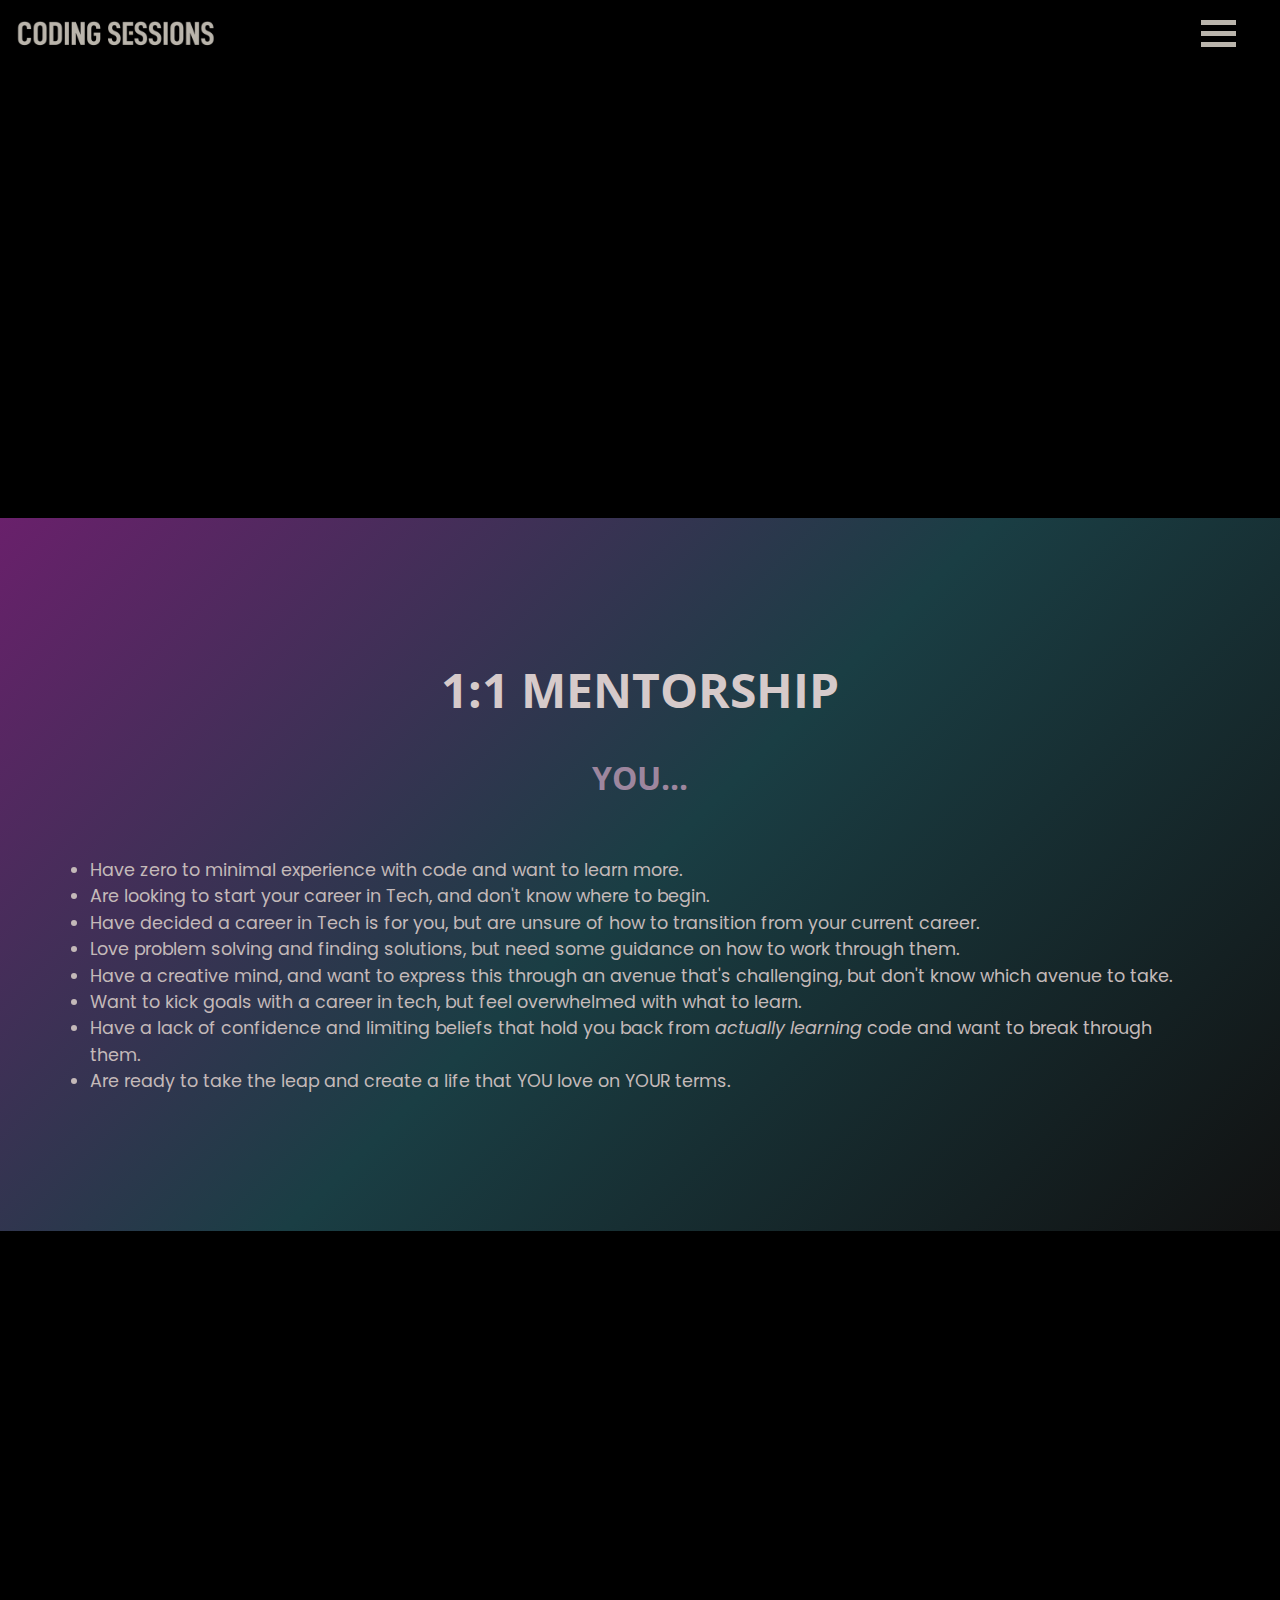
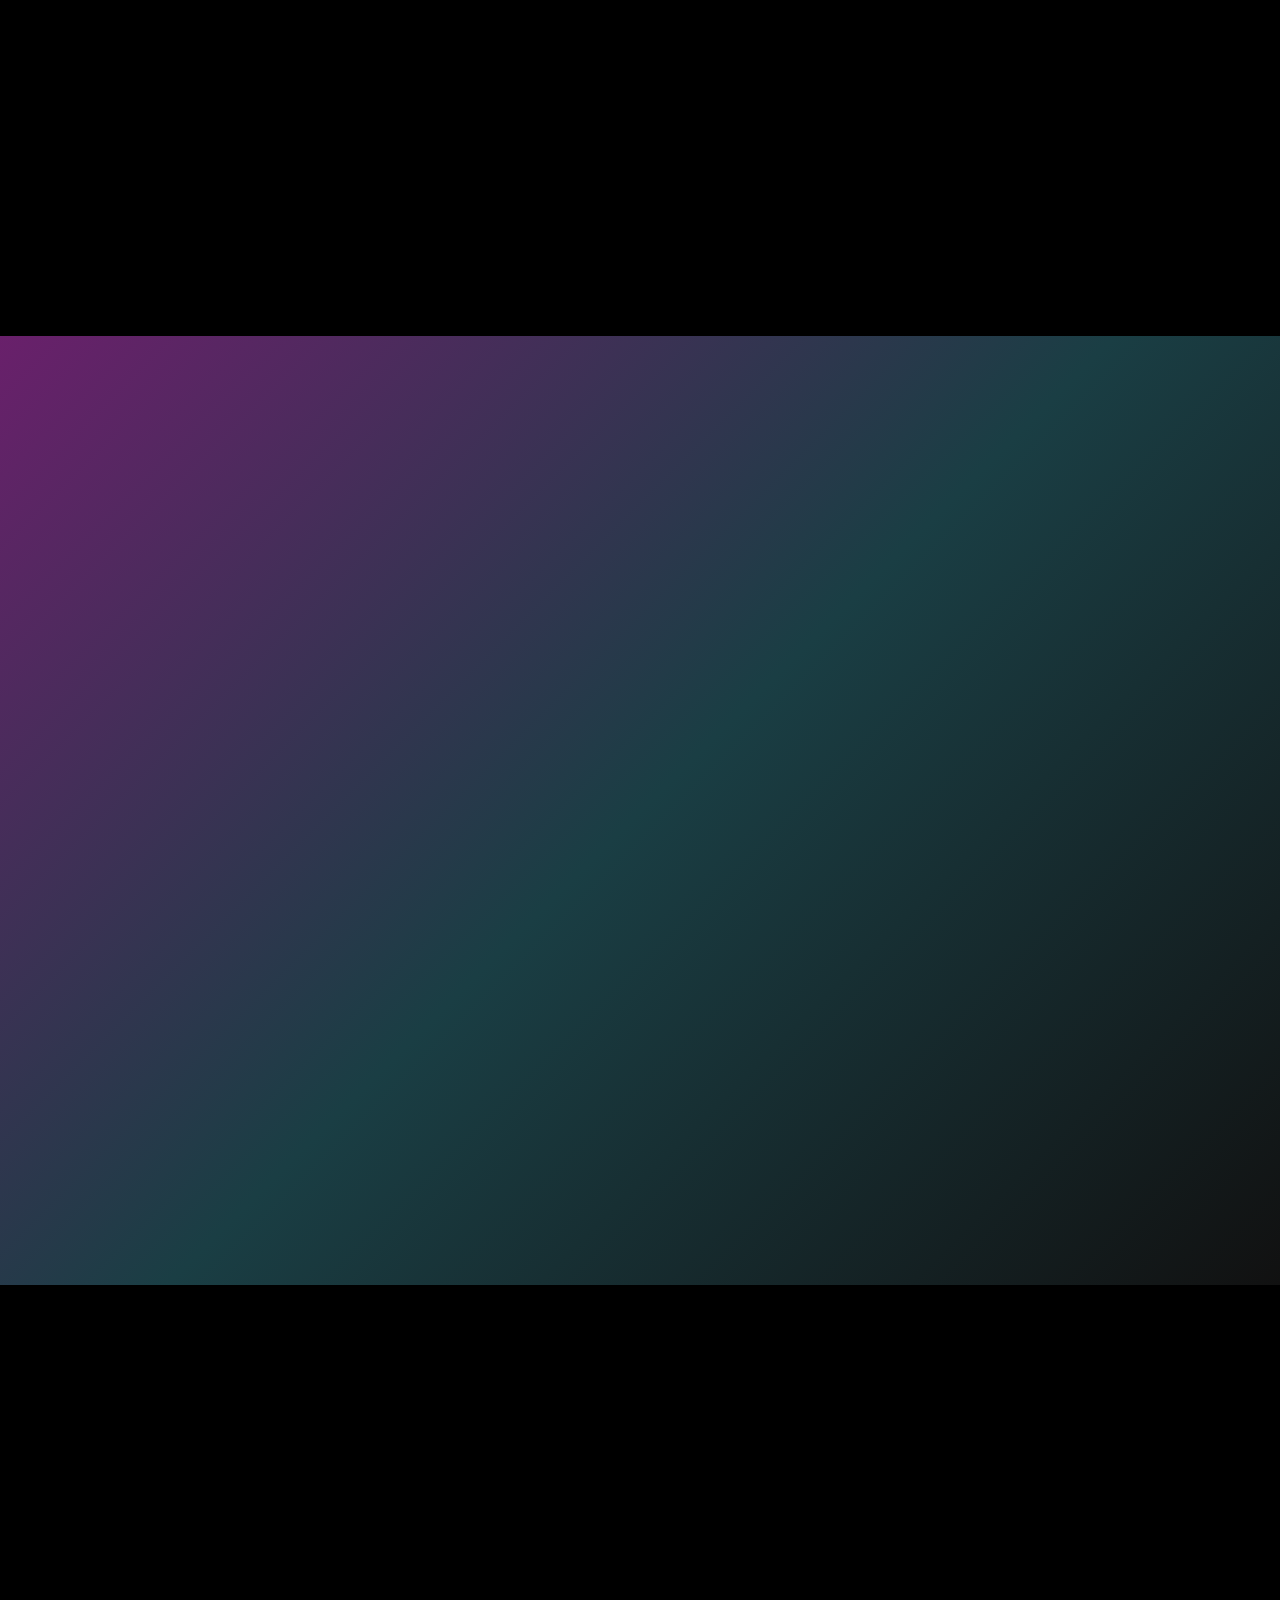
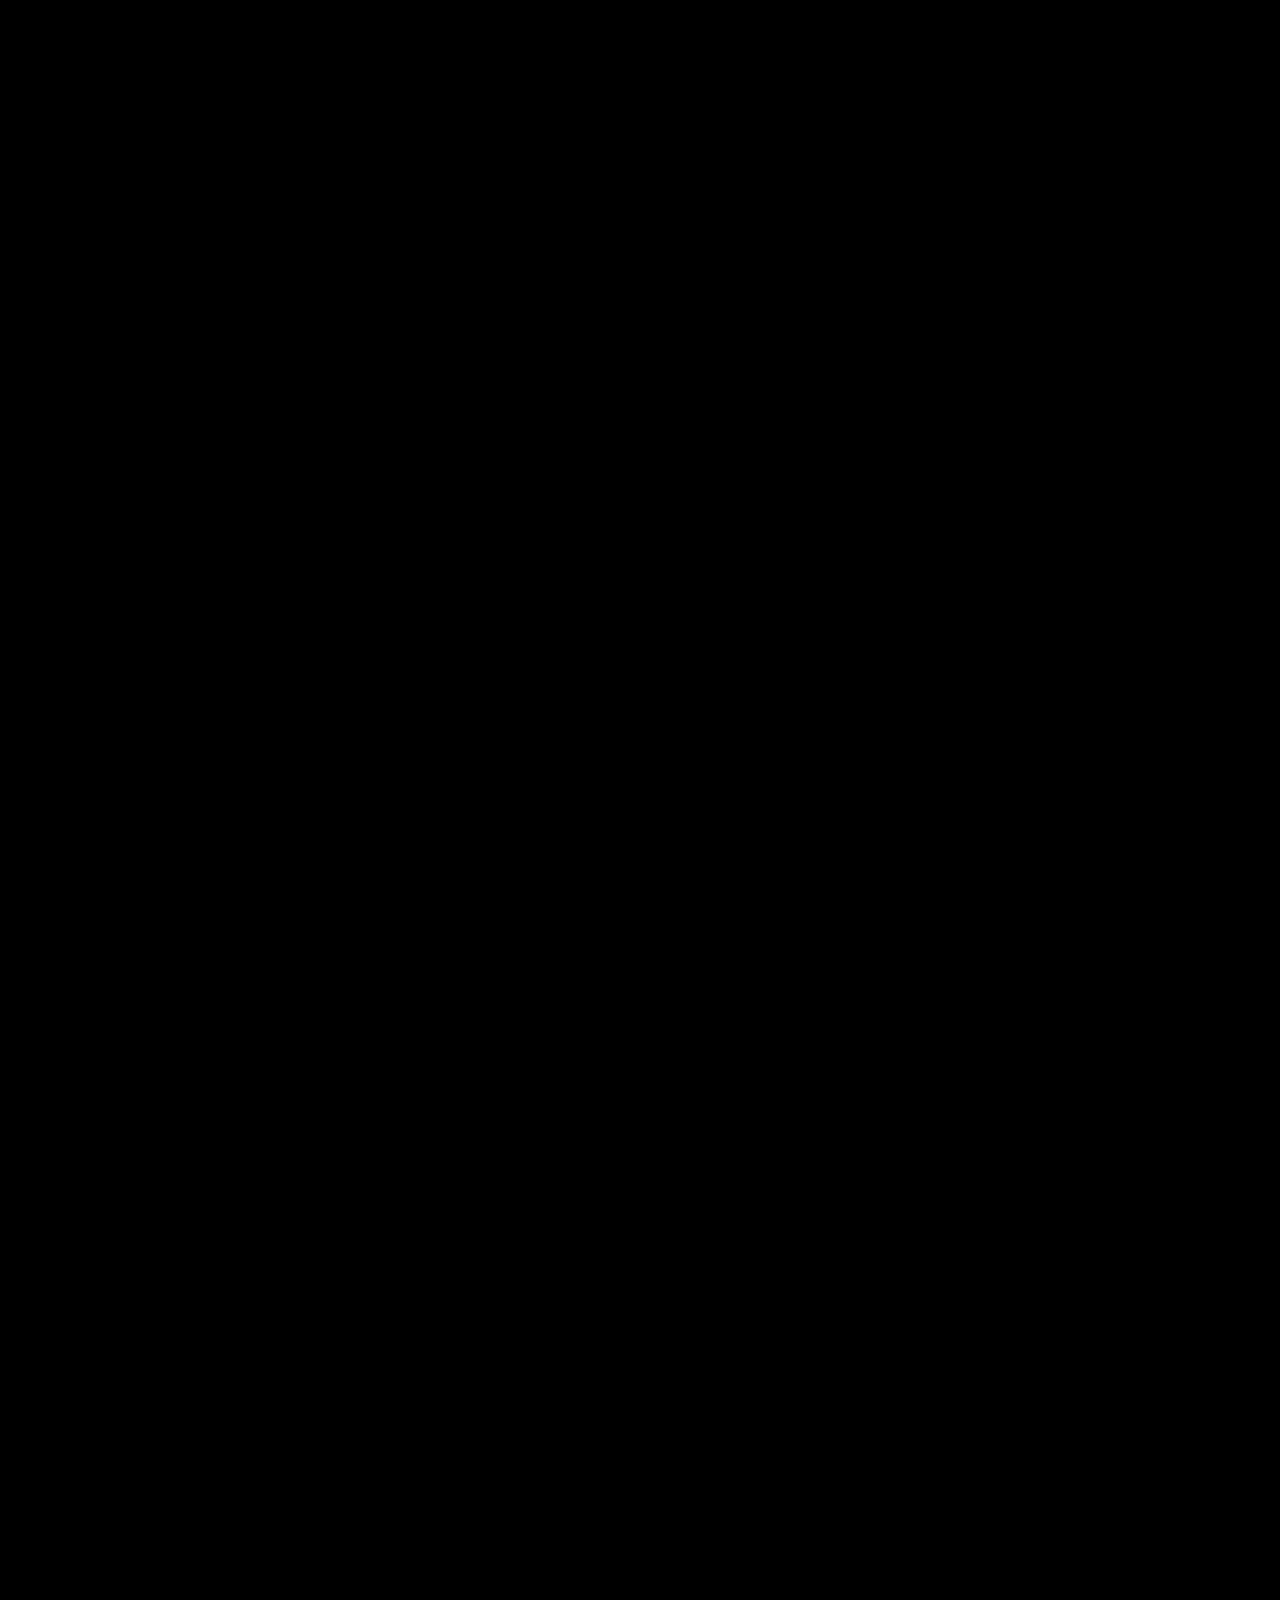
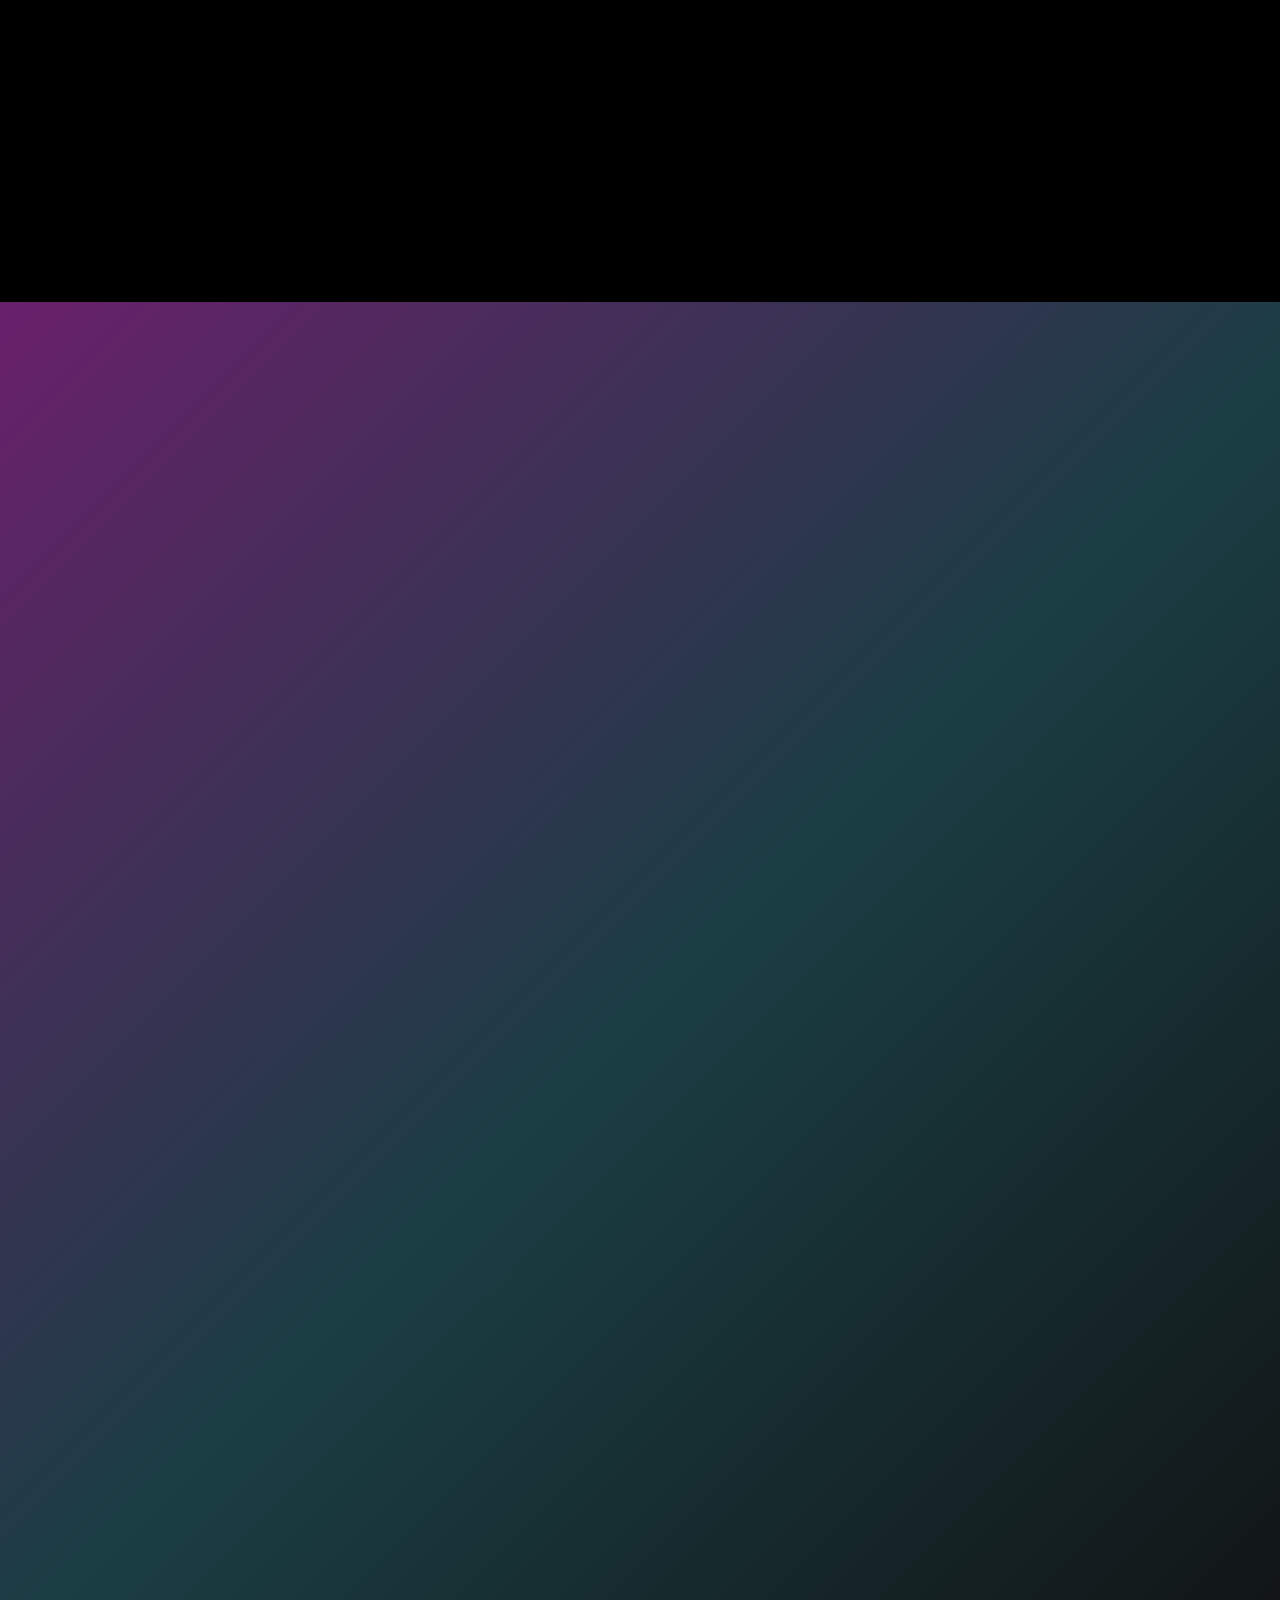
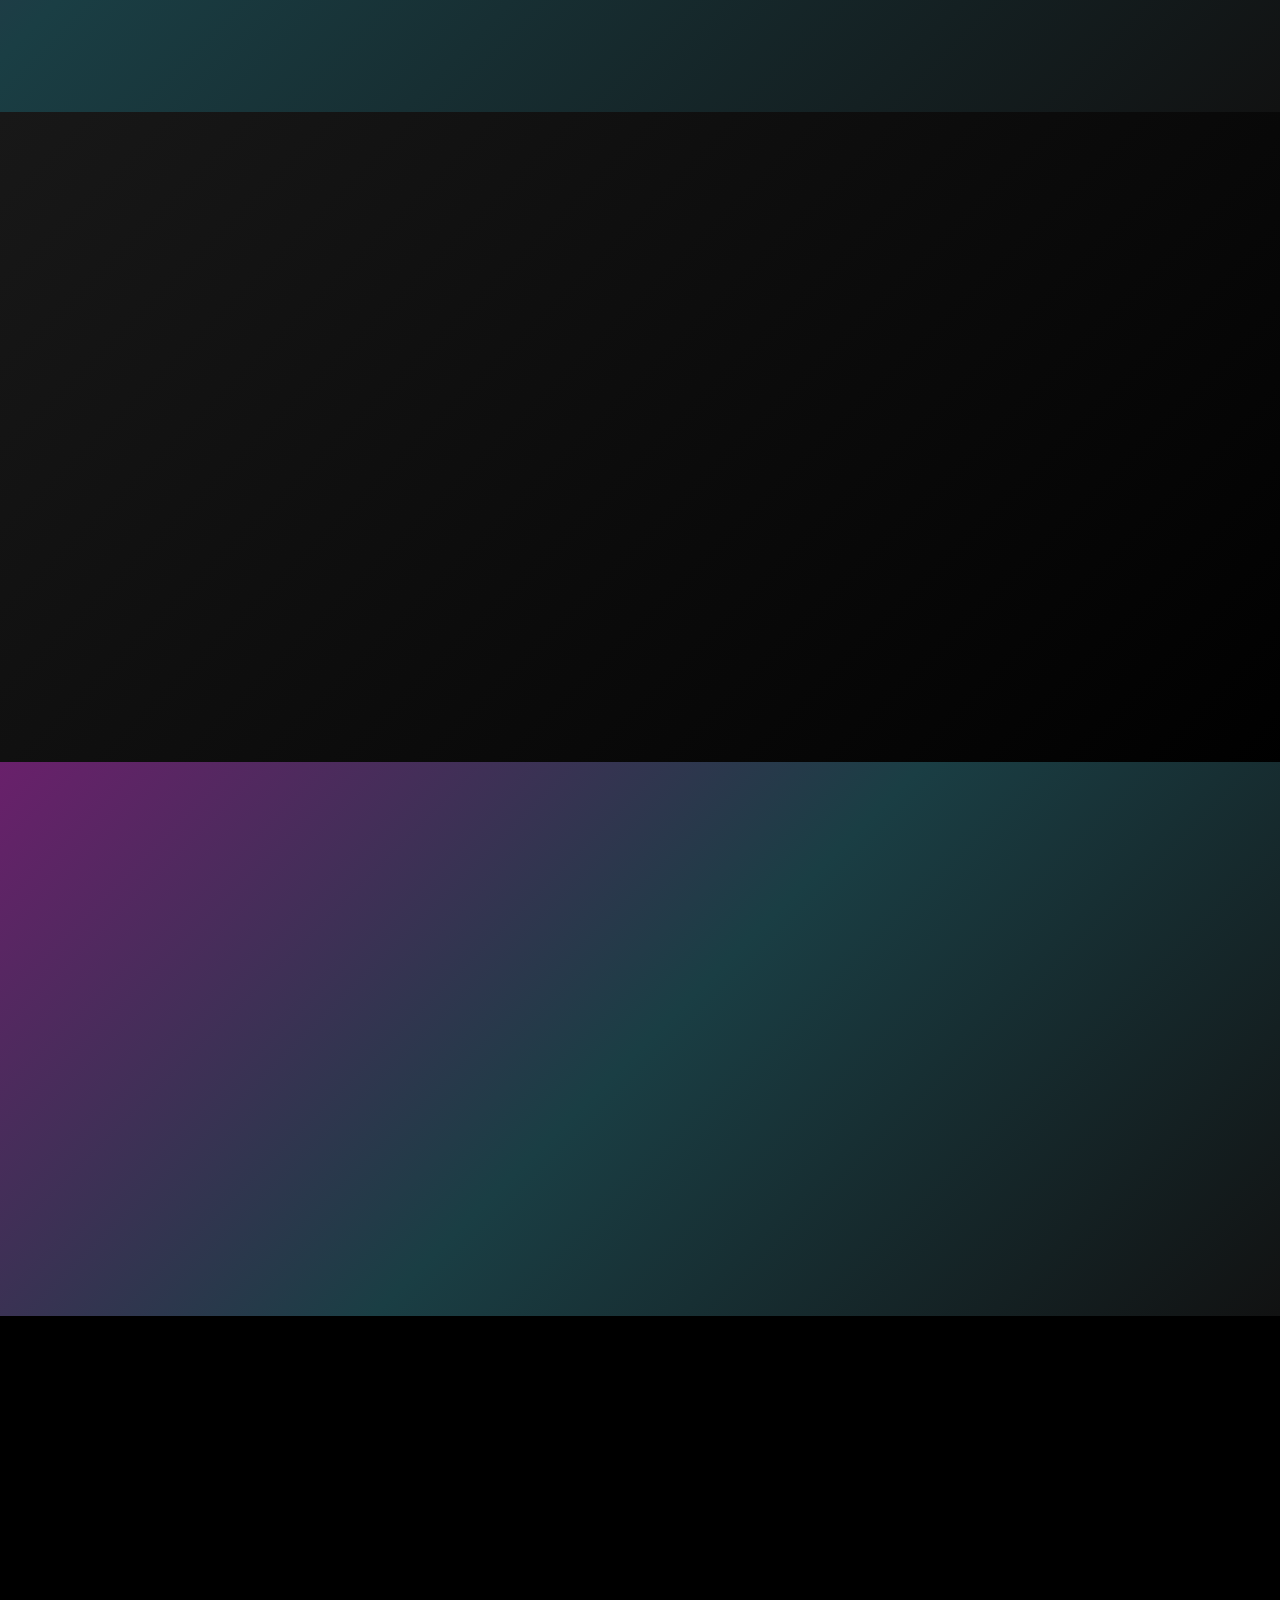
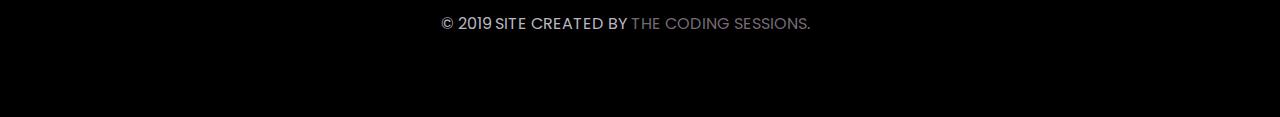
==== commit a29bf80f: "changes to styles" ====
--- a/1-1-mentorship.html
+++ b/1-1-mentorship.html
@@ -20,25 +20,15 @@
     <meta name="twitter:description" content="Our mentorship program is designed to support newbies entering the world of coding." />
     <meta name="twitter:url" content="https://www.thecodingsessions.com.au" />
     <meta name="twitter:image" content="https://thecodingsessions.com.au/assets/images/thumbnail-images/mentorship-preview.jpg" />
-    <title>The Coding Sessions | Mentorship Program</title>    
-    <link rel="apple-touch-icon" sizes="57x57" href="assets/favicon/apple-icon-57x57.png">
-    <link rel="apple-touch-icon" sizes="60x60" href="assets/favicon/apple-icon-60x60.png">
-    <link rel="apple-touch-icon" sizes="72x72" href="assets/favicon/apple-icon-72x72.png">
-    <link rel="apple-touch-icon" sizes="76x76" href="assets/favicon/apple-icon-76x76.png">
-    <link rel="apple-touch-icon" sizes="114x114" href="assets/favicon/apple-icon-114x114.png">
-    <link rel="apple-touch-icon" sizes="120x120" href="assets/favicon/apple-icon-120x120.png">
-    <link rel="apple-touch-icon" sizes="144x144" href="assets/favicon/apple-icon-144x144.png">
-    <link rel="apple-touch-icon" sizes="152x152" href="assets/favicon/apple-icon-152x152.png">
-    <link rel="apple-touch-icon" sizes="180x180" href="assets/favicon/apple-icon-180x180.png">
-    <link rel="icon" type="image/png" sizes="192x192"  href="assets/favicon/android-icon-192x192.png">
-    <link rel="icon" type="image/png" sizes="32x32" href="assets/favicon/favicon-32x32.png">
-    <link rel="icon" type="image/png" sizes="96x96" href="assets/favicon/favicon-96x96.png">
-    <link rel="icon" type="image/png" sizes="16x16" href="assets/favicon/favicon-16x16.png">
-    <link rel="manifest" href="assets/favicon/manifest.json">
-    <meta name="msapplication-TileColor" content="#ffffff">
-    <meta name="msapplication-TileImage" content="assets/favicon/ms-icon-144x144.png">
+    <title>The Coding Sessions | Mentorship Program</title>
+    <link rel="apple-touch-icon" sizes="180x180" href="/apple-touch-icon.png">
+    <link rel="icon" type="image/png" sizes="32x32" href="/favicon-32x32.png">
+    <link rel="icon" type="image/png" sizes="16x16" href="/favicon-16x16.png">
+    <link rel="manifest" href="/site.webmanifest">
+    <link rel="mask-icon" href="/safari-pinned-tab.svg" color="#5bbad5">
+    <meta name="msapplication-TileColor" content="#da532c">
     <meta name="theme-color" content="#ffffff">
-    <link rel="stylesheet" href="https://cdnjs.cloudflare.com/ajax/libs/twitter-bootstrap/4.2.1/css/bootstrap.min.css" />
+    <link rel="stylesheet" href="https://stackpath.bootstrapcdn.com/bootstrap/4.3.1/css/bootstrap.min.css" integrity="sha384-ggOyR0iXCbMQv3Xipma34MD+dH/1fQ784/j6cY/iJTQUOhcWr7x9JvoRxT2MZw1T" crossorigin="anonymous">
     <link rel="stylesheet" href="https://use.fontawesome.com/releases/v5.6.3/css/all.css" integrity="sha384-UHRtZLI+pbxtHCWp1t77Bi1L4ZtiqrqD80Kn4Z8NTSRyMA2Fd33n5dQ8lWUE00s/" crossorigin="anonymous">
     <link rel="stylesheet" href="assets/css/style.css">
     <link rel="stylesheet" href="assets/css/animate.css">
@@ -215,7 +205,7 @@
     <div class="row mentorship-container4" data-aos="fade-up">
             <div class="col-xl">
                    <h2 class="main-header-left uppercase">Here's what I can do for you!</h2>
-               <p class="mentorship-content3 mb-5">I am so excited to be opening up our <strong>1:1 Private Mentorship Program</strong> for kick-ass, aspiring female coders,
+               <p class="mentorship-content3">I am so excited to be opening up our <strong>1:1 Private Mentorship Program</strong> for kick-ass, aspiring female coders,
                    looking to challenge their minds, and code their own path to success! </p>
                    <p class="mentorship-content3"><strong><em>With me by your side, you will get more than just a coding mentor - you will get a business and lifestyle coach, ready to take you to the next level!</em></strong></p>
               
--- a/assets/css/style.css
+++ b/assets/css/style.css
@@ -2,4 +2,1172 @@
  * The Coding Sessions - Original Theme Dark
  * Copyright 2019
  * Created by The Coding Sessions
- */@import url("https://fonts.googleapis.com/css?family=Open+Sans+Condensed:300,400,500,600,700|Nunito+Sans:300,400,500,600,700|Shadows+Into+Light:100,200,300,400,500,600,700|Pavanam:100,200,300,400,500,600,700|Poppins:100,200,300,400,500,600,700");body{font-family:"Poppins",sans-serif;text-align:center;color:#8d8a8a;height:100%;background-color:#000}html{height:100%}main{height:100%}.page-heading{color:#d6caca;text-transform:uppercase;text-align:center;font-family:"Open Sans Condensed", sans-serif;font-weight:bold;margin:auto;padding-bottom:40px;font-size:3em}.diagonalsection{-webkit-clip-path:polygon(0 0, 100% 0, 100% 100%, 0 85%);clip-path:polygon(0 0, 100% 0, 100% 100%, 0 85%);margin-bottom:-8em}.uppercase{text-transform:uppercase}#return-to-top{position:fixed;bottom:20px;right:20px;width:50px;height:50px;text-decoration:none;border-radius:35px;display:none;transition:all 0.3s ease}#return-to-top i{color:#fff;margin:0;position:relative;left:16px;top:13px;font-size:30px;transition:all 0.3s ease}#return-to-top:hover i{color:#5e5e5e;top:5px}.main-header-big{color:#b3a2a2;text-transform:uppercase;text-align:center;font-family:"Open Sans Condensed",sans-serif;font-weight:bold;margin:auto;padding-bottom:40px;font-size:2em}.main-header{color:#9d869e;text-transform:uppercase;text-align:center;font-family:"Open Sans Condensed",sans-serif;font-weight:bold;margin:auto;padding-bottom:40px}.main-header-left{color:#be9fc0;text-transform:uppercase;text-align:center;font-family:"Open Sans Condensed",sans-serif;font-weight:bold;margin:auto;padding-bottom:20px}.main-header-left::before{content:"";width:4rem;height:45px;border-left:solid 7px #685d66;margin-right:20px}.block-divider-main{width:75px;height:7px;border:0;background-image:linear-gradient(135deg, #a391a1, #727071)}.responsive{max-width:100%;height:auto}.bodylink{color:#a18da5}.bodylink:hover{color:#bbb6c1;opacity:0.6;text-decoration:none}.bodylink:focus{color:#bbb6c1;outline:0}::-webkit-input-placeholder{color:grey !important;text-transform:uppercase}:-moz-placeholder{color:grey !important;text-transform:uppercase}::-moz-placeholder{color:grey !important;text-transform:uppercase}:-ms-input-placeholder{color:grey !important;text-transform:uppercase}input[type=text]{background-color:#e9e5e1;border-style:solid;border-width:1px;border-radius:0px;border-color:#fff;width:100%}input[type=text]:focus{background-color:#e9e5e1}input[type=email]{background-color:#e9e5e1;border-style:solid;border-width:1px;border-radius:0px;border-color:#fff;width:100%}textarea.text-area{background-color:#e9e5e1;text-indent:0.05em;border-style:solid;border-width:1px;border-radius:0px;border-color:#fff;width:100%}textarea.text-area:focus{background-color:#e9e5e1}input[name=secret]{display:none}.btn-light{background-color:rgba(0,0,0,0);color:#ede3de;border:2px solid #e7e7e7;padding:20px;margin:auto;border-radius:0px;text-transform:uppercase;font-family:"Poppins",sans-serif;text-decoration:none;display:inline-block;cursor:pointer}.btn-light:hover{background-color:rgba(0,0,0,0);color:#ede3de;transition:all 0.35s ease-in-out;-moz-transition:all 0.35s ease-in-out;-webkit-transition:all 0.35s ease-in-out;-o-transition:all 0.35s ease-in-out}.btn-light:active:focus{background-color:rgba(0,0,0,0);background-color:#595959}.btn-dark{background-color:#000;border:1px solid white;color:#ede3de;border:none;border-radius:0px;padding:25px;margin:auto;text-transform:uppercase;font-family:"Poppins",sans-serif}.btn-dark:hover{color:#ede3de;background-color:#595959;transition:all 0.35s ease-in-out;-moz-transition:all 0.35s ease-in-out;-webkit-transition:all 0.35s ease-in-out;-o-transition:all 0.35s ease-in-out}.btn-dark:active:focus{color:#ede3de;background-color:#595959}.navbar-bg{background-color:rgba(0,0,0,0);border:0;text-transform:uppercase;font-family:"Poppins",sans-serif;letter-spacing:0.1em;font-size:medium}.navbar-bg1{background-color:#000;border:0;text-transform:uppercase;font-family:"Poppins",sans-serif;letter-spacing:0.1em;font-size:medium}.navbar-brand:hover{opacity:0.8;transition:all 0.35s ease-in-out;-moz-transition:all 0.35s ease-in-out;-webkit-transition:all 0.35s ease-in-out;-o-transition:all 0.35s ease-in-out}.navbar-nav li a{color:#928e87 !important}.navbar-nav li a:hover{opacity:0.6;transition:all 0.35s ease-in-out;-moz-transition:all 0.35s ease-in-out;-webkit-transition:all 0.35s ease-in-out;-o-transition:all 0.35s ease-in-out}button:focus{outline:0 !important}.nav-link{color:#bbb6c1;font-size:large}.nav-link:hover{color:#bbb6c1;opacity:0.6}.nav-link:focus{color:#bbb6c1;outline:0}.menu{width:35px;height:5px;background-color:#BAB5AC;margin:6px 0}.menu:hover{opacity:0.8;transition:all 0.35s ease-in-out;-moz-transition:all 0.35s ease-in-out;-webkit-transition:all 0.35s ease-in-out;-o-transition:all 0.35s ease-in-out}.sidenav{height:100%;width:0;position:fixed;z-index:1;top:0;right:0;background-color:rgba(5,5,5,0.932);overflow-x:hidden;transition:0.5s;padding-top:60px}.sidenav a{padding:8px 8px 8px 32px;text-decoration:none;font-size:25px;color:#9d869e;display:block;transition:0.3s}.sidenav a:hover{color:#f1f1f1}.sidenav .closebtn{position:absolute;top:0;right:25px;font-size:36px;margin-left:50px}.navbar-toggler:hover{opacity:0.6;transition:all 0.35s ease-in-out;-moz-transition:all 0.35s ease-in-out;-webkit-transition:all 0.35s ease-in-out;-o-transition:all 0.35s ease-in-out}.navbar.solid{background-color:#000;transition:background-color 1s ease 0s}header{width:100%;height:auto;position:relative}header .carousel-item img{height:100vh;z-index:9;-o-object-fit:cover;object-fit:cover;background-repeat:no-repeat;background-position:bottom;background-size:cover;position:relative}header .carousel-item h1{color:#9d869e;font-size:50px;font-weight:700;letter-spacing:-2px;padding-bottom:15px;text-transform:uppercase}header .carousel-item h2{color:#c4b9b9;font-size:30px;font-weight:500;letter-spacing:1px;padding-bottom:30px;text-transform:uppercase}header .carousel-item h5{color:#cac8d4;font-size:17px;font-weight:400;letter-spacing:0.5px;line-height:30px;padding-bottom:35px}header .gradient{background:linear-gradient(135deg, rgba(0,0,0,0.363) 0%, rgba(0,0,0,0.829) 100%);filter:progid:DXImageTransform.Microsoft.gradient( startColorstr='#80bf0019', endColorstr='#8000159e',GradientType=1 );position:absolute;z-index:99;width:100%;height:100%;top:0;left:0}header .carousel-indicators{bottom:40px}header .carousel-indicators .active{background-color:#77657a}header .carousel-indicators li{width:30px;height:30px;border-radius:50%;margin-right:7px;margin-left:7px;background-color:#928b8b}header .carousel-caption{position:absolute;top:60%;bottom:0;left:0;right:0;width:50%;height:100%;margin:auto;z-index:999}header .btn-main{background-color:rgba(0,0,0,0);color:#ede3de;font-weight:700;font-size:18px;padding:20px 35px;border-radius:0px;border:2px solid #e7e7e7;text-transform:uppercase}header .btn-main:hover{background-color:rgba(0,0,0,0);color:#ede3de;transition:all 0.35s ease-in-out;-moz-transition:all 0.35s ease-in-out;-webkit-transition:all 0.35s ease-in-out;-o-transition:all 0.35s ease-in-out}.btn-main:active:focus{background-color:rgba(0,0,0,0);background-color:#595959}.block-divider{width:75px;height:5px;margin-bottom:3em;background-color:#e5cdce}.philosophies-bg{background-image:linear-gradient(135deg, #69206b, #1a3e44, #111);padding:95px 90px 95px 90px;color:#cacaca}.philosophies-icon{font-size:100px;color:#7cc5ca;padding:40px}.about-us-col-bg-0{background-image:linear-gradient(135deg, #181818, #000);background-size:cover}.about-us-col-text-0{color:#cacaca}.about-us-col-padding{padding:55px 40px 55px 40px;background-image:linear-gradient(135deg, #181818, #000)}.meetalee-bg{background:url("../images/column-background/meetaleethefounder.jpg") no-repeat center center;height:50vh;background-size:cover}.aboutus-bg{background:url("../images/column-background/aboutuscolimg.jpg") no-repeat center center;height:50vh;background-size:cover}.opaque-pageheaders{position:absolute;top:0;left:0;height:100%;width:100%;background-color:rgba(10,10,10,0.76)}.whoweareheader{background:url("../images/container-background/aboutusheader.jpg") no-repeat center center;height:70vh;background-size:cover}.whoweareheadersection{-webkit-clip-path:polygon(0 0, 100% 0, 100% 100%, 0 85%);clip-path:polygon(0 0, 100% 0, 100% 100%, 0 85%)}.whoweareheadertext{margin-top:6em}.whowearecontainergrey{background-image:linear-gradient(135deg, #69206b, #1a3e44, #111);padding:120px 40px 95px 40px;margin-top:-7em}.whowearecontainerblack{background-image:linear-gradient(135deg, #181818, #000);padding:120px 40px 95px 40px;margin-top:-10em}.whowearecontent{padding:95px 40px 95px 40px;color:#d6cdcd;margin-top:-4em}.whatwedo-content{text-align:center;padding:20px;color:#c4b9b9;font-size:1.4em}.whatwedo-icon{font-size:120px;color:#7cc5ca}.aboutaleeheader{background:url("../images/container-background/thefounderheader.jpg") no-repeat center center;background-size:cover;height:70vh;max-width:100%}.aboutaleesection{-webkit-clip-path:polygon(0 0, 100% 0, 100% 100%, 0 85%);clip-path:polygon(0 0, 100% 0, 100% 100%, 0 85%)}.heyimaleetext{margin-top:20em;margin-left:25em}.aboutaleecontent{padding:80px 40px 90px 40px;color:#d6cdcd;font-size:1.1em}.aleecol{background-image:linear-gradient(135deg, #69206b, #1a3e44, #111);padding:100px 40px 95px 40px;margin-top:-9em}.aleecol2{background-image:linear-gradient(135deg, #69206b, #1a3e44, #111);padding:100px 40px 100px 40px;color:#d6cdcd;font-size:1.1em}.aleecol3{background-image:linear-gradient(135deg, #181818, #000);padding:55px 40px 55px 40px}.aleepic1-bg{background:url("../images/container-background/aleecolpic2.jpg") no-repeat center center;height:65vh;background-size:cover}.mentorshipheader{background:url("../images/container-background/mentorshipheader.jpg") no-repeat center center;background-size:cover;height:70vh;max-width:100%}.mentorship-container{background-image:linear-gradient(135deg, #181818, #000);padding:95px 40px 100px 40px}.mentorship-container1{background-image:linear-gradient(135deg, #69206b, #1a3e44, #111);padding:95px 40px 100px 40px;margin-top:-10em}.mentorship-container2{background-image:linear-gradient(135deg, #69206b, #1a3e44, #111);padding:95px 40px 95px 40px;color:#c4b9b9}.mentorship-container3{background-image:linear-gradient(135deg, #69206b, #1a3e44, #111);color:#c4b9b9;padding:80px 40px 80px 40px}.mentorship-container4{background-image:linear-gradient(135deg, #181818, #000);padding:80px 40px 80px 40px}.mentorship-content{text-align:center;padding:20px}.mentorship-content2{padding:20px;text-align:left;color:#c4b9b9;font-size:1.1em}.mentorship-content3{padding:20px;text-align:center;color:#c4b9b9;font-size:1.1em}.mentorship-content4{text-align:center;padding:20px;font-size:1.7em}.aleementorshippic-bg{background:url("../images/container-background/aleementorship.jpg") no-repeat center center;height:60vh;background-size:cover}.aleementorshippic1-bg{background:url("../images/container-background/aleementorship2.jpg") no-repeat center center;height:75vh;background-size:cover}.features{background-color:#aa9898;padding:95px 40px 95px 40px}.features-container{background-image:linear-gradient(135deg, #181818, #000);padding:90px 40px 90px 40px;margin-top:-1.5em}.btn-light-feature{background-color:#000;color:#ede3de;border:2px solid #e7e7e7;border-radius:0px;text-transform:uppercase;font-family:"Poppins",sans-serif;font-weight:600;font-size:x-large;text-decoration:none;display:inline-block;cursor:pointer}.btn-light-feature:hover{color:#ede3de;border:2px solid #e7e7e7;text-transform:uppercase;font-family:"Poppins",sans-serif;text-decoration:none;display:inline-block;cursor:pointer;transition:all 0.35s ease-in-out;-moz-transition:all 0.35s ease-in-out;-webkit-transition:all 0.35s ease-in-out;-o-transition:all 0.35s ease-in-out}.btn-light-feature:active:focus{color:#ede3de;background-color:#595959}.btn-position .btn-light-feature{position:absolute;top:40%;left:50%;-webkit-transform:translate(-50%, -50%);transform:translate(-50%, -50%);-ms-transform:translate(-50%, -50%)}.colhover:hover{opacity:0.6;transition:all 0.35s ease-in-out;-moz-transition:all 0.35s ease-in-out;-webkit-transition:all 0.35s ease-in-out;-o-transition:all 0.35s ease-in-out}.subscribe-bg{padding:105px 40px 105px 40px;background-image:linear-gradient(135deg, #69206b, #1a3e44, #111);color:#c4b9b9;margin-top:-1em;margin-bottom:-1em}.subscribe-content-container2{padding:120px 100px 120px 100px;background-color:#d8d5d5}.subscribe-free-gift{font-size:1.1em}.contact-content-container{padding:95px 60px 95px 60px;background-image:linear-gradient(135deg, #69206b, #1a3e44, #111)}.contact-content{padding:30px;text-align:center;color:#c4b9b9;font-size:1.1em;white-space:pre-wrap;white-space:-moz-pre-wrap;white-space:-pre-wrap;white-space:-o-pre-wrap;word-wrap:break-word}.contact-page{background:url("../images/container-background/contactusheader.jpg") no-repeat center center;background-size:cover;height:100vh}.contact-page-font{color:#9d869e;text-transform:uppercase;text-align:center;font-family:"Open Sans Condensed",sans-serif;font-weight:bold;margin:auto;padding-bottom:40px}#rc-imageselect{transform:scale(0.9) !important;-webkit-transform:scale(0.9) !important;transform-origin:0 0 !important;-webkit-transform-origin:0 0 !important}footer{background-color:#000;margin:0;position:absolute;padding:65px;font-family:"Poppins",sans-serif;text-align:center;text-transform:uppercase}.mail-content-container{text-transform:uppercase;text-align:center;font-family:"Open Sans Condensed",sans-serif;font-weight:bold;color:#dbc7bd;margin:auto}.social-links li a i{width:67px;height:67px;padding:28px 0px;border-radius:60%;font-size:30px;line-height:10px;text-align:center;color:#fff;background:#BAB5AC}.social-links li a i:hover{opacity:0.8;transition:all 0.35s ease-in-out;-moz-transition:all 0.35s ease-in-out;-webkit-transition:all 0.35s ease-in-out;-o-transition:all 0.35s ease-in-out}.link-btn{color:#bbb6c1;font-size:large;font-weight:bold}.link-btn:hover{color:#bbb6c1;opacity:0.6;text-decoration:none}.link-btn:focus{color:#bbb6c1;outline:0}.copyright{padding-top:20px;font-family:"Poppins",sans-serif;color:#bbb6c1}.copyright a:hover{color:#928e87;text-decoration:none}.copyright2{padding-top:20px;font-family:"Poppins",sans-serif;color:#756975}.copyright2 a:hover{color:#928e87;text-decoration:none}@media (max-width: 1024px){.row>div{margin-bottom:20px}}@media screen and (max-width: 600px){input[type=submit]{width:100%}}@media screen and (max-height: 450px){.sidenav{padding-top:15px}.sidenav a{font-size:18px}}@media (max-width: 991px){.column-margin{margin-top:-20px}}@media screen and (max-width: 1920px){header .carousel-item img{width:100vh}}@media screen and (max-width: 1440px){header .carousel-caption{width:70%}header .carousel-item img{height:800px}}@media screen and (max-width: 1024px){header .carousel-item img{height:640px}header .carousel-item h3{font-size:16px;padding:15px 40px;letter-spacing:0.5px;padding-bottom:15px}header .carousel-caption{width:75%}header .carousel-item h1{font-size:40px;padding-bottom:10px;font-weight:600;letter-spacing:-1px}header .carousel-item h2{font-size:22px;padding-bottom:20px;letter-spacing:0.5px}header .carousel-item h5{font-size:14px;padding-bottom:25px;line-height:24px}header .btn-main{font-size:14px;padding:10px 18px;font-weight:600}header .carousel-indicators li{width:25px;height:25px;border-radius:50%}}@media screen and (max-width: 768px){header .carousel-control-next,.carousel-control-prev{top:20%}header .carousel-caption{top:70%}header .carousel-item h3{font-size:14px;padding:15px 30px}header .carousel-item h1{font-size:36px}header .carousel-item h2{font-size:18px}header .carousel-item h5{font-size:12px;line-height:20px}}@media screen and (max-width: 425px){header .carousel-item h3{font-size:12px;padding:10px 20px}header .carousel-item h1{font-size:22px;padding-bottom:5px}header .carousel-item h2{font-size:14px;padding-bottom:15px;letter-spacing:0px}header .btn-main{font-size:12px;padding:7px 10px;font-weight:600}header .carousel-item img{height:570px}header .carousel-indicators{display:none}}@media screen and (max-width: 375px){.top-container .col2 .fa{width:25px;height:25px;padding:7px 0}header .carousel-item h1{font-size:20px}header .carousel-item h2{font-size:12px;padding-bottom:10px;letter-spacing:0px}header .carousel-item img{height:520px}footer .footer-copyright p{padding:10px 5px;margin-bottom:0}header .carousel-caption{top:77%}header .carousel-item h3{margin-bottom:10px}header .carousel-indicators{display:none}header .btn-main{padding:5px 10px}header .carousel-control-next,.carousel-control-prev{top:25%}}@media screen and (max-width: 320px){.top-container .col2 .fa{width:23px;height:23px;padding:7px 0;font-size:11px}header .carousel-item h3{font-size:11px;padding:10px 10px}header .carousel-item h5{line-height:15px;padding-bottom:16px}}
+ */
+@import url("https://fonts.googleapis.com/css?family=Open+Sans+Condensed:300,400,500,600,700|Nunito+Sans:300,400,500,600,700|Shadows+Into+Light:100,200,300,400,500,600,700|Pavanam:100,200,300,400,500,600,700|Poppins:100,200,300,400,500,600,700");
+@import url(assets/css/owl.carousel.css);
+body {
+  font-family: "Poppins", sans-serif;
+  text-align: center;
+  color: #8d8a8a;
+  height: 100%;
+  background-color: #000000;
+}
+
+html {
+  height: 100%;
+}
+
+main {
+  height: 100%;
+}
+
+.page-heading {
+  color: #d6caca;
+  text-transform: uppercase;
+  text-align: center;
+  font-family: "Open Sans Condensed", sans-serif;
+  font-weight: bold;
+  margin: auto;
+  padding-bottom: 40px;
+  font-size: 3em;
+}
+
+.diagonalsection {
+  -webkit-clip-path: polygon(0 0, 100% 0, 100% 100%, 0 85%);
+  clip-path: polygon(0 0, 100% 0, 100% 100%, 0 85%);
+  margin-bottom: -8em;
+}
+
+.uppercase {
+  text-transform: uppercase;
+}
+
+#return-to-top {
+  position: fixed;
+  bottom: 20px;
+  right: 20px;
+  width: 50px;
+  height: 50px;
+  text-decoration: none;
+  border-radius: 35px;
+  display: none;
+  -webkit-transition: all 0.3s linear;
+  -webkit-transition: all 0.3s ease;
+  transition: all 0.3s ease;
+}
+
+#return-to-top i {
+  color: white;
+  margin: 0;
+  position: relative;
+  left: 16px;
+  top: 13px;
+  font-size: 30px;
+  -webkit-transition: all 0.3s ease;
+  transition: all 0.3s ease;
+}
+
+#return-to-top:hover i {
+  color: #5e5e5e;
+  top: 5px;
+}
+
+.main-header-big {
+  color: #b3a2a2;
+  text-transform: uppercase;
+  text-align: center;
+  font-family: "Open Sans Condensed", sans-serif;
+  font-weight: bold;
+  margin: auto;
+  padding-bottom: 40px;
+  font-size: 2em;
+}
+
+.main-header {
+  color: #9d869e;
+  text-transform: uppercase;
+  text-align: center;
+  font-family: "Open Sans Condensed", sans-serif;
+  font-weight: bold;
+  margin: auto;
+  padding-bottom: 40px;
+}
+
+.main-header-left {
+  color: #be9fc0;
+  text-transform: uppercase;
+  text-align: center;
+  font-family: "Open Sans Condensed", sans-serif;
+  font-weight: bold;
+  margin: auto;
+  padding-bottom: 20px;
+}
+
+.main-header-left::before {
+  content: "";
+  width: 4rem;
+  height: 45px;
+  border-left: solid 7px #685d66;
+  margin-right: 20px;
+}
+
+.block-divider-main {
+  width: 75px;
+  height: 7px;
+  border: 0;
+  background-image: linear-gradient(135deg, #a391a1, #727071);
+}
+
+.responsive {
+  max-width: 100%;
+  height: auto;
+}
+
+.bodylink {
+  color: #a18da5;
+}
+
+.bodylink:hover {
+  color: #bbb6c1;
+  opacity: 0.6;
+  text-decoration: none;
+}
+
+.bodylink:focus {
+  color: #bbb6c1;
+  outline: 0;
+}
+
+::-webkit-input-placeholder {
+  color: grey !important;
+  text-transform: uppercase;
+}
+
+:-moz-placeholder {
+  color: grey !important;
+  text-transform: uppercase;
+}
+
+::-moz-placeholder {
+  color: grey !important;
+  text-transform: uppercase;
+}
+
+:-ms-input-placeholder {
+  color: grey !important;
+  text-transform: uppercase;
+}
+
+/*==============================
+      // Forms //
+==============================*/
+input[type=text] {
+  background-color: #e9e5e1;
+  border-style: solid;
+  border-width: 1px;
+  border-radius: 0px;
+  border-color: #ffffff;
+  width: 100%;
+}
+
+input[type=text]:focus {
+  background-color: #e9e5e1;
+}
+
+input[type=email] {
+  background-color: #e9e5e1;
+  border-style: solid;
+  border-width: 1px;
+  border-radius: 0px;
+  border-color: #ffffff;
+  width: 100%;
+}
+
+textarea.text-area {
+  background-color: #e9e5e1;
+  text-indent: 0.05em;
+  border-style: solid;
+  border-width: 1px;
+  border-radius: 0px;
+  border-color: #ffffff;
+  width: 100%;
+}
+
+textarea.text-area:focus {
+  background-color: #e9e5e1;
+}
+
+input[name=secret] {
+  display: none;
+}
+
+.btn-light {
+  background-color: transparent;
+  color: #ede3de;
+  border: 2px solid #e7e7e7;
+  padding: 20px;
+  margin: auto;
+  border-radius: 0px;
+  text-transform: uppercase;
+  font-family: "Poppins", sans-serif;
+  text-decoration: none;
+  display: inline-block;
+  cursor: pointer;
+}
+
+.btn-light:hover {
+  background-color: transparent;
+  color: #ede3de;
+  transition: all 0.35s ease-in-out;
+  -moz-transition: all 0.35s ease-in-out;
+  -webkit-transition: all 0.35s ease-in-out;
+  -o-transition: all 0.35s ease-in-out;
+}
+
+.btn-light:active:focus {
+  background-color: transparent;
+  background-color: #595959;
+}
+
+.btn-dark {
+  background-color: black;
+  border: 1px solid white;
+  color: #ede3de;
+  border: none;
+  border-radius: 0px;
+  padding: 25px;
+  margin: auto;
+  text-transform: uppercase;
+  font-family: "Poppins", sans-serif;
+}
+
+.btn-dark:hover {
+  color: #ede3de;
+  background-color: #595959;
+  transition: all 0.35s ease-in-out;
+  -moz-transition: all 0.35s ease-in-out;
+  -webkit-transition: all 0.35s ease-in-out;
+  -o-transition: all 0.35s ease-in-out;
+}
+
+.btn-dark:active:focus {
+  color: #ede3de;
+  background-color: #595959;
+}
+
+/*==============================
+      // Navbar //
+==============================*/
+.navbar-bg {
+  background-color: transparent;
+  border: 0;
+  text-transform: uppercase;
+  font-family: "Poppins", sans-serif;
+  letter-spacing: 0.1em;
+  font-size: medium;
+}
+
+.navbar-bg1 {
+  background-color: #000000;
+  border: 0;
+  text-transform: uppercase;
+  font-family: "Poppins", sans-serif;
+  letter-spacing: 0.1em;
+  font-size: medium;
+}
+
+.navbar-brand:hover {
+  opacity: 0.8;
+  transition: all 0.35s ease-in-out;
+  -moz-transition: all 0.35s ease-in-out;
+  -webkit-transition: all 0.35s ease-in-out;
+  -o-transition: all 0.35s ease-in-out;
+}
+
+.navbar-nav li a {
+  color: #928e87 !important;
+}
+
+.navbar-nav li a:hover {
+  opacity: 0.6;
+  transition: all 0.35s ease-in-out;
+  -moz-transition: all 0.35s ease-in-out;
+  -webkit-transition: all 0.35s ease-in-out;
+  -o-transition: all 0.35s ease-in-out;
+}
+
+button:focus {
+  outline: 0 !important;
+}
+
+.nav-link {
+  color: #bbb6c1;
+  font-size: large;
+}
+
+.nav-link:hover {
+  color: #bbb6c1;
+  opacity: 0.6;
+}
+
+.nav-link:focus {
+  color: #bbb6c1;
+  outline: 0;
+}
+
+.menu {
+  width: 35px;
+  height: 5px;
+  background-color: #BAB5AC;
+  margin: 6px 0;
+}
+
+.menu:hover {
+  opacity: 0.8;
+  transition: all 0.35s ease-in-out;
+  -moz-transition: all 0.35s ease-in-out;
+  -webkit-transition: all 0.35s ease-in-out;
+  -o-transition: all 0.35s ease-in-out;
+}
+
+.sidenav {
+  height: 100%;
+  width: 0;
+  position: fixed;
+  z-index: 1;
+  top: 0;
+  right: 0;
+  background-color: rgba(5, 5, 5, 0.932);
+  overflow-x: hidden;
+  -webkit-transition: 0.5s;
+  transition: 0.5s;
+  padding-top: 60px;
+}
+
+.sidenav a {
+  padding: 8px 8px 8px 32px;
+  text-decoration: none;
+  font-size: 25px;
+  color: #9d869e;
+  display: block;
+  -webkit-transition: 0.3s;
+  transition: 0.3s;
+}
+
+.sidenav a:hover {
+  color: #f1f1f1;
+}
+
+.sidenav .closebtn {
+  position: absolute;
+  top: 0;
+  right: 25px;
+  font-size: 36px;
+  margin-left: 50px;
+}
+
+.navbar-toggler:hover {
+  opacity: 0.6;
+  transition: all 0.35s ease-in-out;
+  -moz-transition: all 0.35s ease-in-out;
+  -webkit-transition: all 0.35s ease-in-out;
+  -o-transition: all 0.35s ease-in-out;
+}
+
+.navbar.solid {
+  background-color: black;
+  -webkit-transition: background-color 1s ease 0s;
+  transition: background-color 1s ease 0s;
+}
+
+/*==============================
+      // Carousel //
+==============================*/
+header {
+  width: 100%;
+  height: auto;
+  position: relative;
+}
+
+header .carousel-item img {
+  height: 100vh;
+  z-index: 9;
+  -o-object-fit: cover;
+     object-fit: cover;
+  background-repeat: no-repeat;
+  background-position: bottom;
+  background-size: cover;
+  position: relative;
+}
+
+header .carousel-item h1 {
+  color: #9d869e;
+  font-size: 50px;
+  font-weight: 700;
+  letter-spacing: -2px;
+  padding-bottom: 15px;
+  text-transform: uppercase;
+}
+
+header .carousel-item h2 {
+  color: #c4b9b9;
+  font-size: 30px;
+  font-weight: 500;
+  letter-spacing: 1px;
+  padding-bottom: 30px;
+  text-transform: uppercase;
+}
+
+header .carousel-item h5 {
+  color: #cac8d4;
+  font-size: 17px;
+  font-weight: 400;
+  letter-spacing: 0.5px;
+  line-height: 30px;
+  padding-bottom: 35px;
+}
+
+header .gradient {
+  background: linear-gradient(135deg, rgba(0, 0, 0, 0.363) 0%, rgba(0, 0, 0, 0.829) 100%);
+  filter: progid:DXImageTransform.Microsoft.gradient( startColorstr='#80bf0019', endColorstr='#8000159e',GradientType=1 );
+  position: absolute;
+  z-index: 99;
+  width: 100%;
+  height: 100%;
+  top: 0;
+  left: 0;
+}
+
+header .carousel-indicators {
+  bottom: 40px;
+}
+
+header .carousel-indicators .active {
+  background-color: #77657a;
+}
+
+header .carousel-indicators li {
+  width: 30px;
+  height: 30px;
+  border-radius: 50%;
+  margin-right: 7px;
+  margin-left: 7px;
+  background-color: #928b8b;
+}
+
+header .carousel-caption {
+  position: absolute;
+  top: 60%;
+  bottom: 0;
+  left: 0;
+  right: 0;
+  width: 50%;
+  height: 100%;
+  margin: auto;
+  z-index: 999;
+}
+
+header .btn-main {
+  background-color: transparent;
+  color: #ede3de;
+  font-weight: 700;
+  font-size: 18px;
+  padding: 20px 35px;
+  border-radius: 0px;
+  border: 2px solid #e7e7e7;
+  text-transform: uppercase;
+}
+
+header .btn-main:hover {
+  background-color: transparent;
+  color: #ede3de;
+  transition: all 0.35s ease-in-out;
+  -moz-transition: all 0.35s ease-in-out;
+  -webkit-transition: all 0.35s ease-in-out;
+  -o-transition: all 0.35s ease-in-out;
+}
+
+.btn-main:active:focus {
+  background-color: transparent;
+  background-color: #595959;
+}
+
+/*==============================
+      // What is CS //
+==============================*/
+.block-divider {
+  width: 75px;
+  height: 5px;
+  margin-bottom: 3em;
+  background-color: #e5cdce;
+}
+
+.philosophies-bg {
+  background-image: linear-gradient(135deg, #69206b, #1a3e44, #111);
+  padding: 95px 90px 95px 90px;
+  color: #cacaca;
+}
+
+.philosophies-icon {
+  font-size: 100px;
+  color: #7cc5ca;
+  padding: 40px;
+}
+
+/*==============================
+      // About //
+==============================*/
+.about-us-col-bg-0 {
+  background-image: linear-gradient(135deg, #181818, black);
+  background-size: cover;
+}
+
+.about-us-col-text-0 {
+  color: #cacaca;
+}
+
+.about-us-col-padding {
+  padding: 55px 40px 55px 40px;
+  background-image: linear-gradient(135deg, #181818, black);
+}
+
+.meetalee-bg {
+  background: url("../images/column-background/meetaleethefounder.jpg") no-repeat center center;
+  height: 50vh;
+  background-size: cover;
+}
+
+.aboutus-bg {
+  background: url("../images/column-background/aboutuscolimg.jpg") no-repeat center center;
+  height: 50vh;
+  background-size: cover;
+}
+
+.opaque-pageheaders {
+  position: absolute;
+  top: 0;
+  left: 0;
+  height: 100%;
+  width: 100%;
+  background-color: rgba(10, 10, 10, 0.76);
+}
+
+/*==============================
+      // Who We Are //
+==============================*/
+.whoweareheader {
+  background: url("../images/container-background/aboutusheader.jpg") no-repeat center center;
+  height: 70vh;
+  background-size: cover;
+}
+
+.whoweareheadersection {
+  -webkit-clip-path: polygon(0 0, 100% 0, 100% 100%, 0 85%);
+  clip-path: polygon(0 0, 100% 0, 100% 100%, 0 85%);
+}
+
+.whoweareheadertext {
+  margin-top: 6em;
+}
+
+.whowearecontainergrey {
+  background-image: linear-gradient(135deg, #69206b, #1a3e44, #111);
+  padding: 120px 40px 95px 40px;
+  margin-top: -7em;
+}
+
+.whowearecontainerblack {
+  background-image: linear-gradient(135deg, #181818, black);
+  padding: 120px 40px 95px 40px;
+  margin-top: -10em;
+}
+
+.whowearecontent {
+  padding: 95px 40px 95px 40px;
+  color: #d6cdcd;
+  margin-top: -4em;
+}
+
+.whatwedo-content {
+  text-align: center;
+  padding: 20px;
+  color: #c4b9b9;
+  font-size: 1.4em;
+}
+
+.whatwedo-icon {
+  font-size: 120px;
+  color: #7cc5ca;
+}
+
+.aboutaleeheader {
+  background: url("../images/container-background/thefounderheader.jpg") no-repeat center center;
+  background-size: cover;
+  height: 70vh;
+  max-width: 100%;
+}
+
+.aboutaleesection {
+  -webkit-clip-path: polygon(0 0, 100% 0, 100% 100%, 0 85%);
+  clip-path: polygon(0 0, 100% 0, 100% 100%, 0 85%);
+}
+
+.heyimaleetext {
+  margin-top: 20em;
+  margin-left: 25em;
+}
+
+.aboutaleecontent {
+  padding: 80px 40px 90px 40px;
+  color: #d6cdcd;
+  font-size: 1.1em;
+}
+
+.aleecol {
+  background-image: linear-gradient(135deg, #69206b, #1a3e44, #111);
+  padding: 100px 40px 95px 40px;
+  margin-top: -9em;
+}
+
+.aleecol2 {
+  background-image: linear-gradient(135deg, #69206b, #1a3e44, #111);
+  padding: 100px 40px 100px 40px;
+  color: #d6cdcd;
+  font-size: 1.1em;
+}
+
+.aleecol3 {
+  background-image: linear-gradient(135deg, #181818, black);
+  padding: 55px 40px 55px 40px;
+}
+
+.aleepic1-bg {
+  background: url("../images/container-background/aleecolpic2.jpg") no-repeat center center;
+  height: 78vh;
+  background-size: cover;
+}
+
+/*==============================
+      // Mentorship //
+==============================*/
+.mentorshipheader {
+  background: url("../images/container-background/mentorshipheader.jpg") no-repeat center center;
+  background-size: cover;
+  height: 70vh;
+  max-width: 100%;
+}
+
+.mentorship-container {
+  background-image: linear-gradient(135deg, #181818, black);
+  padding: 95px 40px 100px 40px;
+}
+
+.mentorship-container1 {
+  background-image: linear-gradient(135deg, #69206b, #1a3e44, #111);
+  padding: 95px 40px 100px 40px;
+  margin-top: -10em;
+}
+
+.mentorship-container2 {
+  background-image: linear-gradient(135deg, #69206b, #1a3e44, #111);
+  padding: 95px 40px 95px 40px;
+  color: #c4b9b9;
+}
+
+.mentorship-container3 {
+  background-image: linear-gradient(135deg, #69206b, #1a3e44, #111);
+  color: #c4b9b9;
+  padding: 80px 40px 80px 40px;
+}
+
+.mentorship-container4 {
+  background-image: linear-gradient(135deg, #181818, black);
+  padding: 80px 40px 80px 40px;
+}
+
+.mentorship-content {
+  text-align: center;
+  padding: 20px;
+}
+
+.mentorship-content2 {
+  padding: 20px;
+  text-align: left;
+  color: #c4b9b9;
+  font-size: 1.1em;
+}
+
+.mentorship-content3 {
+  text-align: center;
+  color: #c4b9b9;
+  font-size: 1.1em;
+}
+
+.mentorship-content4 {
+  text-align: center;
+  padding: 20px;
+  font-size: 1.7em;
+}
+
+.aleementorshippic-bg {
+  background: url("../images/container-background/aleementorship.jpg") no-repeat center center;
+  height: 70vh;
+  background-size: cover;
+}
+
+.aleementorshippic1-bg {
+  background: url("../images/container-background/aleementorship2.jpg") no-repeat center center;
+  height: 70vh;
+  background-size: cover;
+}
+
+/*==============================
+      // Features //
+==============================*/
+.features {
+  background-color: #aa9898;
+  padding: 95px 40px 95px 40px;
+}
+
+.features-container {
+  background-image: linear-gradient(135deg, #181818, black);
+  padding: 90px 40px 90px 40px;
+  margin-top: -1.5em;
+}
+
+.btn-light-feature {
+  background-color: #000000;
+  color: #ede3de;
+  border: 2px solid #e7e7e7;
+  border-radius: 0px;
+  text-transform: uppercase;
+  font-family: "Poppins", sans-serif;
+  font-weight: 600;
+  font-size: x-large;
+  text-decoration: none;
+  display: inline-block;
+  cursor: pointer;
+}
+
+.btn-light-feature:hover {
+  color: #ede3de;
+  border: 2px solid #e7e7e7;
+  text-transform: uppercase;
+  font-family: "Poppins", sans-serif;
+  text-decoration: none;
+  display: inline-block;
+  cursor: pointer;
+  transition: all 0.35s ease-in-out;
+  -moz-transition: all 0.35s ease-in-out;
+  -webkit-transition: all 0.35s ease-in-out;
+  -o-transition: all 0.35s ease-in-out;
+}
+
+.btn-light-feature:active:focus {
+  color: #ede3de;
+  background-color: #595959;
+}
+
+.btn-position .btn-light-feature {
+  position: absolute;
+  top: 40%;
+  left: 50%;
+  -webkit-transform: translate(-50%, -50%);
+          transform: translate(-50%, -50%);
+  -ms-transform: translate(-50%, -50%);
+}
+
+.colhover:hover {
+  opacity: 0.6;
+  transition: all 0.35s ease-in-out;
+  -moz-transition: all 0.35s ease-in-out;
+  -webkit-transition: all 0.35s ease-in-out;
+  -o-transition: all 0.35s ease-in-out;
+}
+
+/*==============================
+      // Subscribe //
+==============================*/
+.subscribe-bg {
+  padding: 105px 40px 105px 40px;
+  background-image: linear-gradient(135deg, #69206b, #1a3e44, #111);
+  color: #c4b9b9;
+  margin-top: -1em;
+  margin-bottom: -1em;
+}
+
+.subscribe-content-container2 {
+  padding: 120px 100px 120px 100px;
+  background-color: #d8d5d5;
+}
+
+.subscribe-free-gift {
+  font-size: 1.1em;
+}
+
+.contact-content-container {
+  padding: 95px 60px 95px 60px;
+  background-image: linear-gradient(135deg, #69206b, #1a3e44, #111);
+}
+
+/*==============================
+      // Contact //
+==============================*/
+.contact-content {
+  padding: 30px;
+  text-align: center;
+  color: #c4b9b9;
+  font-size: 1.1em;
+  white-space: pre-wrap;
+  white-space: -moz-pre-wrap;
+  white-space: -pre-wrap;
+  white-space: -o-pre-wrap;
+  word-wrap: break-word;
+}
+
+.contact-page {
+  background: url("../images/container-background/contactusheader.jpg") no-repeat center center;
+  background-size: cover;
+  height: 100vh;
+}
+
+.contact-page-font {
+  color: #9d869e;
+  text-transform: uppercase;
+  text-align: center;
+  font-family: "Open Sans Condensed", sans-serif;
+  font-weight: bold;
+  margin: auto;
+  padding-bottom: 40px;
+}
+
+#rc-imageselect {
+  transform: scale(0.9) !important;
+  -webkit-transform: scale(0.9) !important;
+  transform-origin: 0 0 !important;
+  -webkit-transform-origin: 0 0 !important;
+}
+
+/*==============================
+      // Footer //
+==============================*/
+footer {
+  background-color: #000000;
+  margin: 0;
+  position: absolute;
+  padding: 65px;
+  font-family: "Poppins", sans-serif;
+  text-align: center;
+  text-transform: uppercase;
+}
+
+.mail-content-container {
+  text-transform: uppercase;
+  text-align: center;
+  font-family: "Open Sans Condensed", sans-serif;
+  font-weight: bold;
+  color: #dbc7bd;
+  margin: auto;
+}
+
+.social-links li a i {
+  width: 67px;
+  height: 67px;
+  padding: 28px 0px;
+  border-radius: 60%;
+  font-size: 30px;
+  line-height: 10px;
+  text-align: center;
+  color: #ffffff;
+  background: #be9fc0;
+}
+
+.social-links li a i:hover {
+  opacity: 0.8;
+  transition: all 0.35s ease-in-out;
+  -moz-transition: all 0.35s ease-in-out;
+  -webkit-transition: all 0.35s ease-in-out;
+  -o-transition: all 0.35s ease-in-out;
+}
+
+.link-btn {
+  color: #bbb6c1;
+  font-size: large;
+  font-weight: bold;
+}
+
+.link-btn:hover {
+  color: #bbb6c1;
+  opacity: 0.6;
+  text-decoration: none;
+}
+
+.link-btn:focus {
+  color: #bbb6c1;
+  outline: 0;
+}
+
+.copyright {
+  padding-top: 20px;
+  font-family: "Poppins", sans-serif;
+  color: #bbb6c1;
+}
+
+.copyright a:hover {
+  color: #928e87;
+  text-decoration: none;
+}
+
+.copyright2 {
+  padding-top: 20px;
+  font-family: "Poppins", sans-serif;
+  color: #756975;
+}
+
+.copyright2 a:hover {
+  color: #928e87;
+  text-decoration: none;
+}
+
+.instagram-feed-area {
+  position: relative;
+  z-index: 1;
+}
+
+.instagram-feed-area .insta-title {
+  text-align: center;
+}
+
+.instagram-feed-area .insta-title h5 {
+  margin-bottom: 0;
+  padding: 40px 0;
+  font-size: 18px;
+}
+
+.instagram-feed-area .single-insta-feed {
+  position: relative;
+  z-index: 1;
+  clear: both;
+}
+
+.instagram-feed-area .single-insta-feed .hover-effects a {
+  display: block;
+  font-size: 30px;
+  position: absolute;
+  width: 100%;
+  height: 100%;
+  top: 0;
+  left: 0;
+  z-index: 10;
+  background-color: rgba(48, 51, 107, 0.95);
+  opacity: 0;
+  visibility: hidden;
+}
+
+.instagram-feed-area .single-insta-feed:hover .hover-effects a,
+.instagram-feed-area .single-insta-feed:focus .hover-effects a {
+  opacity: 1;
+  visibility: visible;
+}
+
+/*===================================
+      // Various Media Queries //
+=====================================*/
+@media (max-width: 1024px) {
+  .row > div {
+    margin-bottom: 20px;
+  }
+}
+
+@media screen and (max-width: 600px) {
+  input[type=submit] {
+    width: 100%;
+  }
+}
+
+@media screen and (max-height: 450px) {
+  .sidenav {
+    padding-top: 15px;
+  }
+  .sidenav a {
+    font-size: 18px;
+  }
+}
+
+@media (max-width: 991px) {
+  .column-margin {
+    margin-top: -20px;
+  }
+}
+
+/*==============================================
+            Carousel Media Queries Styles
+===============================================*/
+/*== 1920px Media Queries Styles ==*/
+@media screen and (max-width: 1920px) {
+  header .carousel-item img {
+    width: 100vh;
+  }
+}
+
+/*== 1440px Media Queries Styles ==*/
+@media screen and (max-width: 1440px) {
+  header .carousel-caption {
+    width: 70%;
+  }
+  header .carousel-item img {
+    height: 800px;
+  }
+}
+
+/*== 1024px Media Queries Styles ==*/
+@media screen and (max-width: 1024px) {
+  header .carousel-item img {
+    height: 640px;
+  }
+  header .carousel-item h3 {
+    font-size: 16px;
+    padding: 15px 40px;
+    letter-spacing: 0.5px;
+    padding-bottom: 15px;
+  }
+  header .carousel-caption {
+    width: 75%;
+  }
+  header .carousel-item h1 {
+    font-size: 40px;
+    padding-bottom: 10px;
+    font-weight: 600;
+    letter-spacing: -1px;
+  }
+  header .carousel-item h2 {
+    font-size: 22px;
+    padding-bottom: 20px;
+    letter-spacing: 0.5px;
+  }
+  header .carousel-item h5 {
+    font-size: 14px;
+    padding-bottom: 25px;
+    line-height: 24px;
+  }
+  header .btn-main {
+    font-size: 14px;
+    padding: 10px 18px;
+    font-weight: 600;
+  }
+  header .carousel-indicators li {
+    width: 25px;
+    height: 25px;
+    border-radius: 50%;
+  }
+}
+
+/*== 768px Media Queries Styles ==*/
+@media screen and (max-width: 768px) {
+  header .carousel-control-next, .carousel-control-prev {
+    top: 20%;
+  }
+  header .carousel-caption {
+    top: 70%;
+  }
+  header .carousel-item h3 {
+    font-size: 14px;
+    padding: 15px 30px;
+  }
+  header .carousel-item h1 {
+    font-size: 36px;
+  }
+  header .carousel-item h2 {
+    font-size: 18px;
+  }
+  header .carousel-item h5 {
+    font-size: 12px;
+    line-height: 20px;
+  }
+}
+
+/*== 425px Media Queries Styles ==*/
+@media screen and (max-width: 425px) {
+  header .carousel-item h3 {
+    font-size: 12px;
+    padding: 10px 20px;
+  }
+  header .carousel-item h1 {
+    font-size: 22px;
+    padding-bottom: 5px;
+  }
+  header .carousel-item h2 {
+    font-size: 14px;
+    padding-bottom: 15px;
+    letter-spacing: 0px;
+  }
+  header .btn-main {
+    font-size: 12px;
+    padding: 7px 10px;
+    font-weight: 600;
+  }
+  header .carousel-item img {
+    height: 570px;
+  }
+  header .carousel-indicators {
+    display: none;
+  }
+}
+
+/*== 375px Media Queries Styles ==*/
+@media screen and (max-width: 375px) {
+  .top-container .col2 .fa {
+    width: 25px;
+    height: 25px;
+    padding: 7px 0;
+  }
+  header .carousel-item h1 {
+    font-size: 25px;
+  }
+  header .carousel-item h2 {
+    font-size: 12px;
+    padding-bottom: 10px;
+    letter-spacing: 0px;
+  }
+  header .carousel-item img {
+    height: 520px;
+  }
+  footer .footer-copyright p {
+    padding: 10px 5px;
+    margin-bottom: 0;
+  }
+  header .carousel-caption {
+    top: 77%;
+  }
+  header .carousel-item h3 {
+    margin-bottom: 10px;
+  }
+  header .carousel-indicators {
+    display: none;
+  }
+  header .btn-main {
+    padding: 5px 10px;
+  }
+  header .carousel-control-next, .carousel-control-prev {
+    top: 25%;
+  }
+}
+
+/*== 320px Media Queries Styles ==*/
+@media screen and (max-width: 320px) {
+  .top-container .col2 .fa {
+    width: 23px;
+    height: 23px;
+    padding: 7px 0;
+    font-size: 11px;
+  }
+  header .carousel-item h3 {
+    font-size: 11px;
+    padding: 10px 10px;
+  }
+  header .carousel-item h5 {
+    line-height: 15px;
+    padding-bottom: 16px;
+  }
+}
+/*# sourceMappingURL=style.css.map */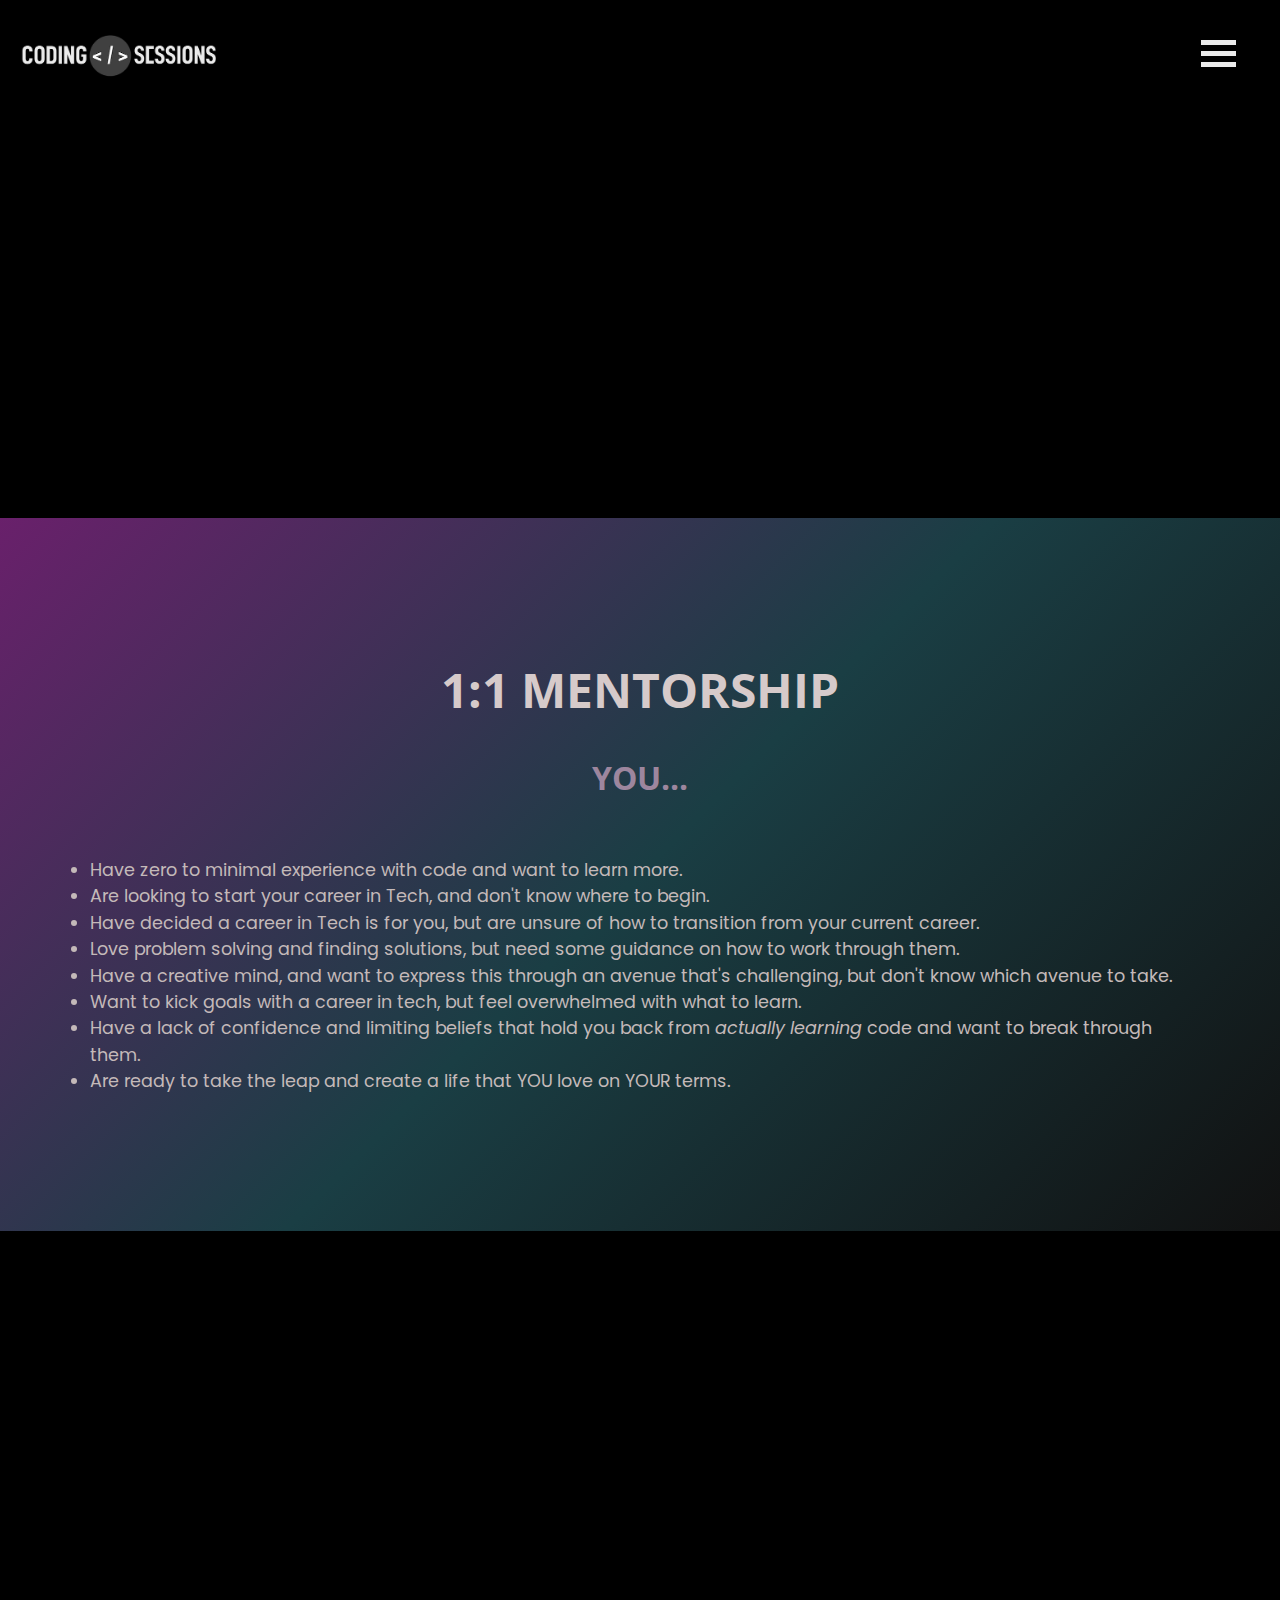
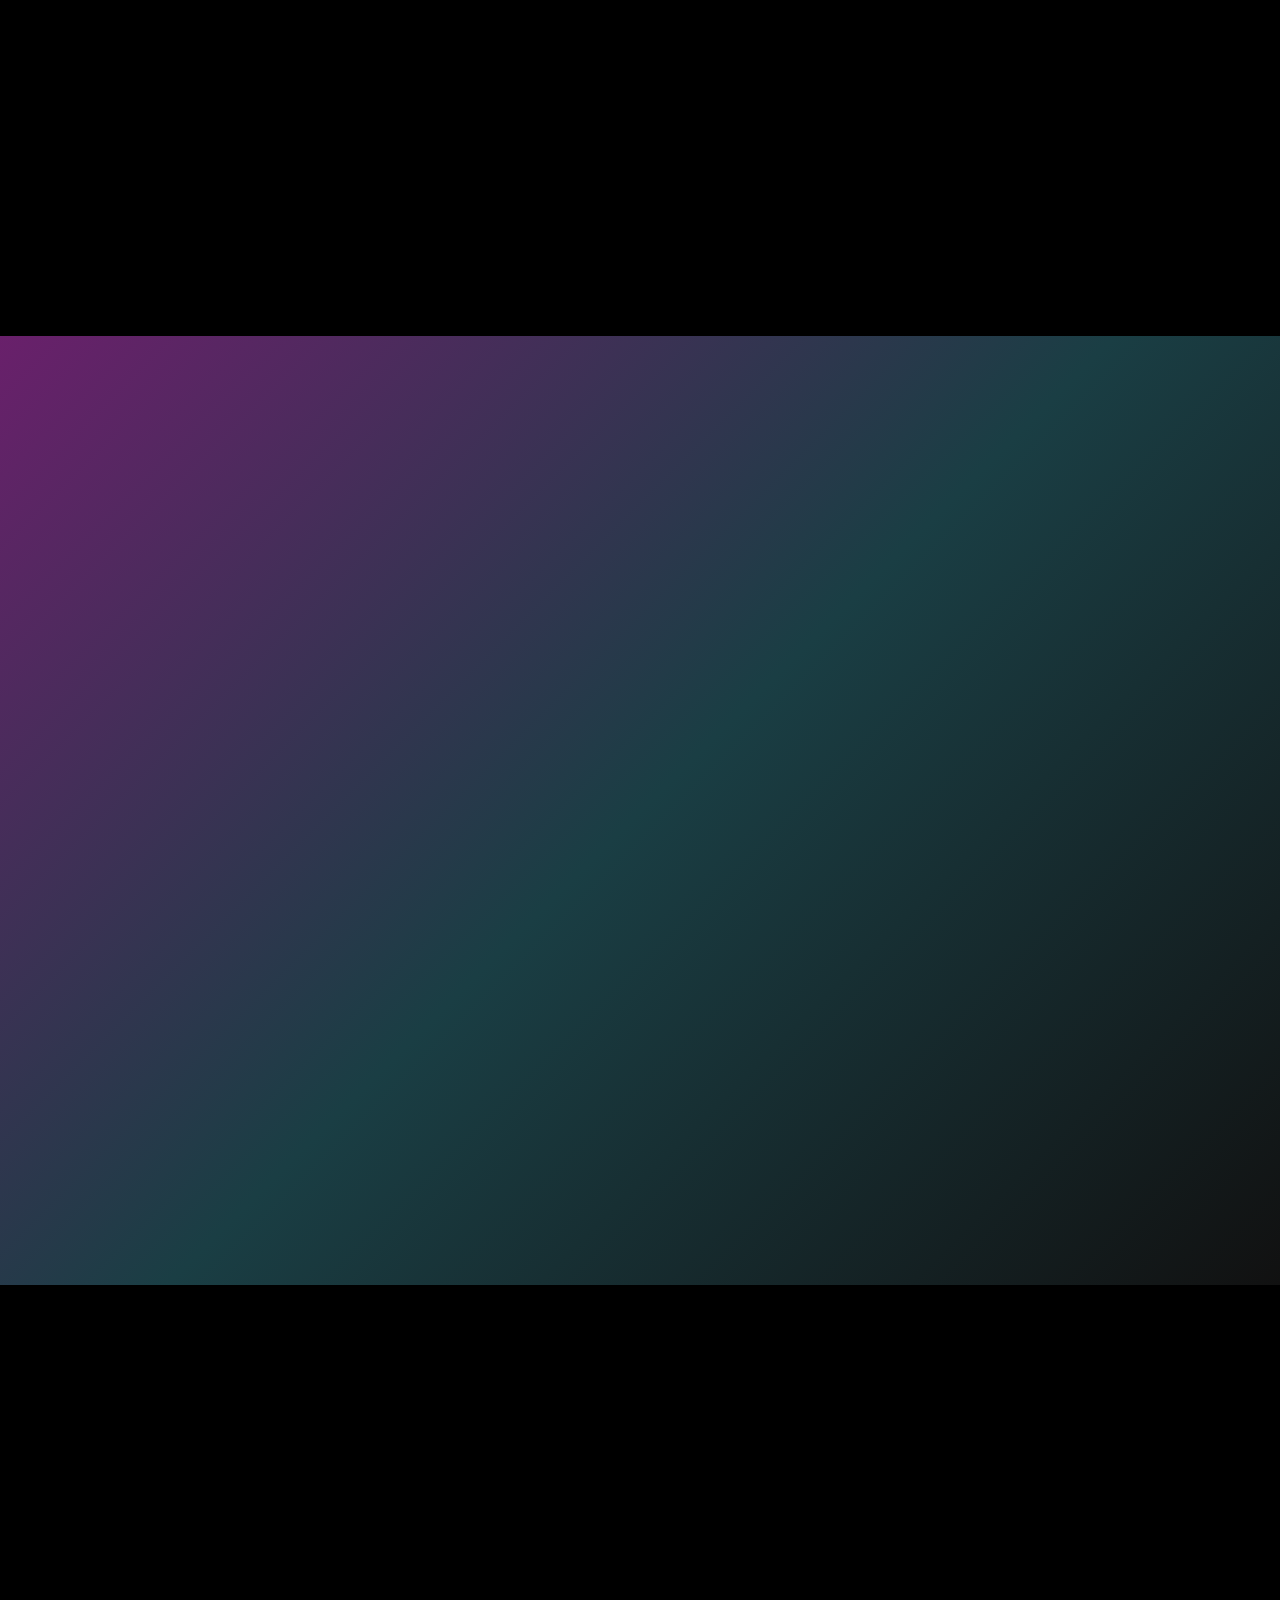
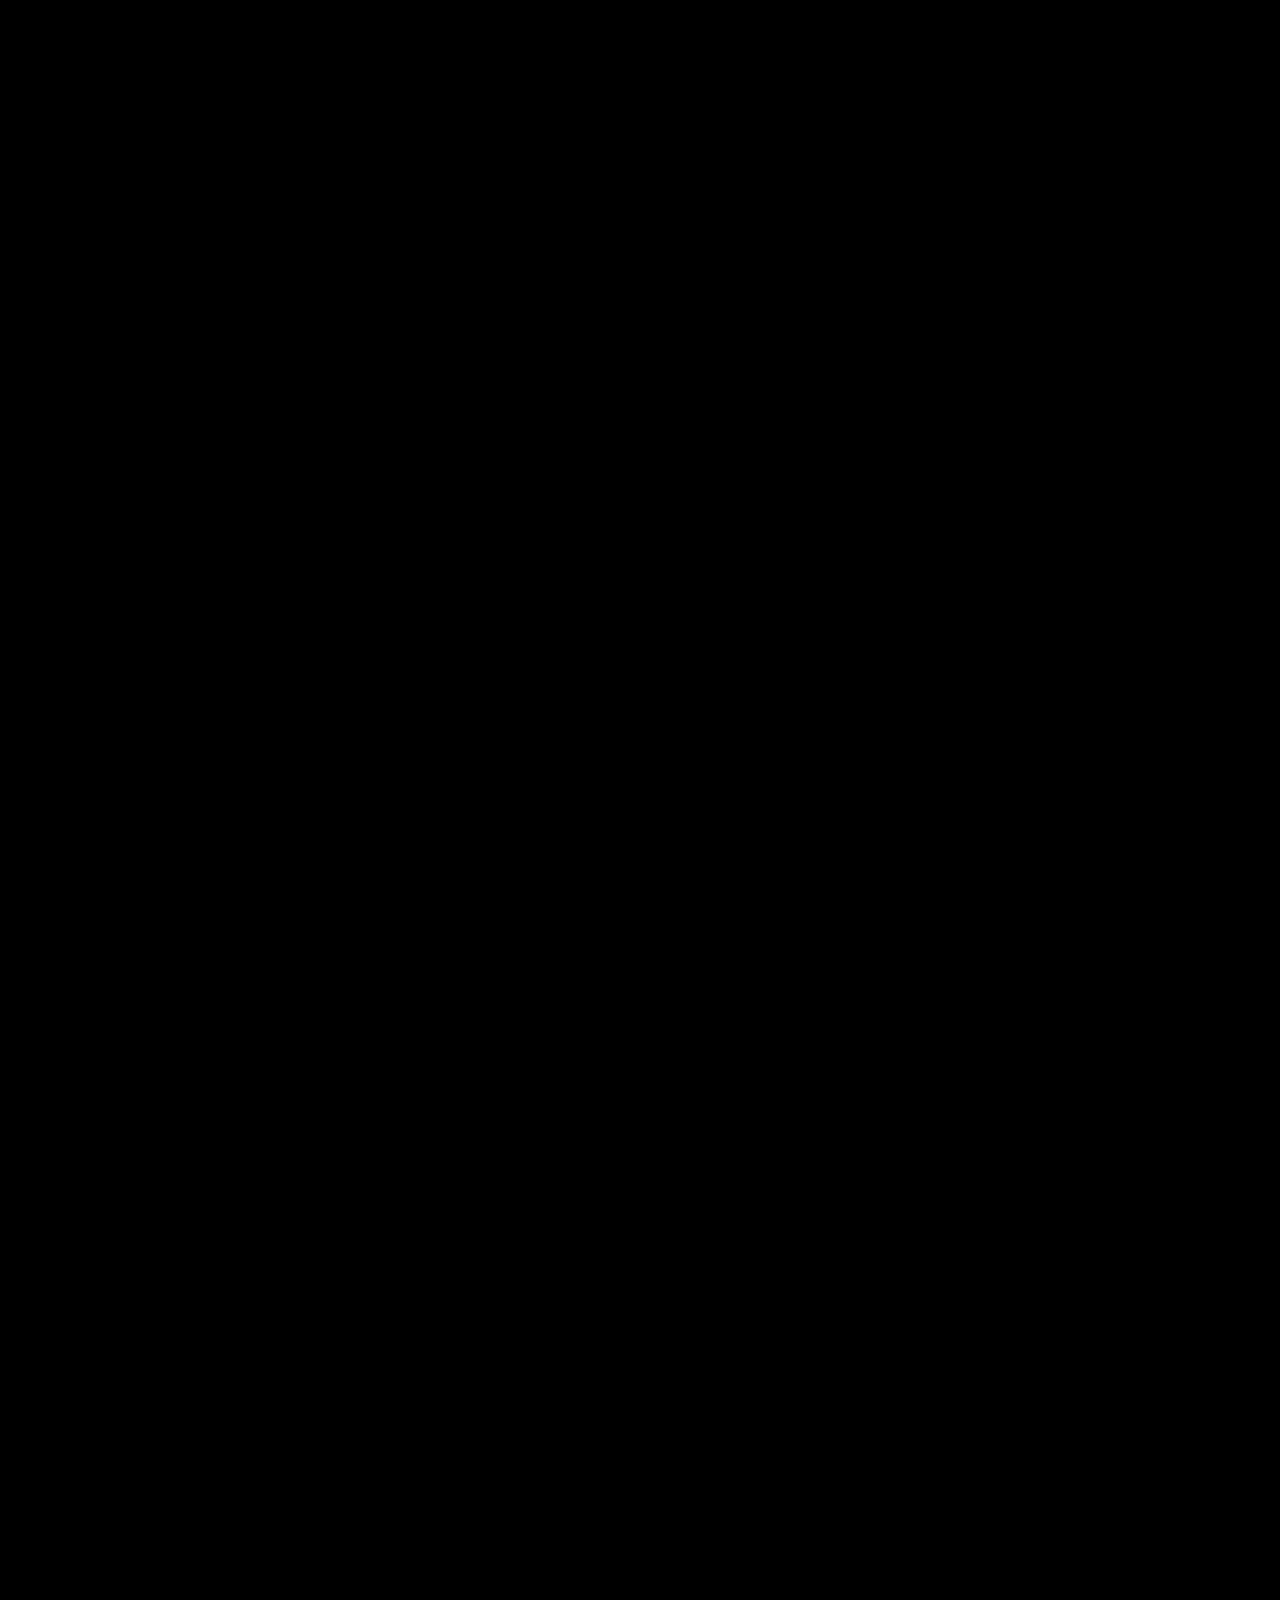
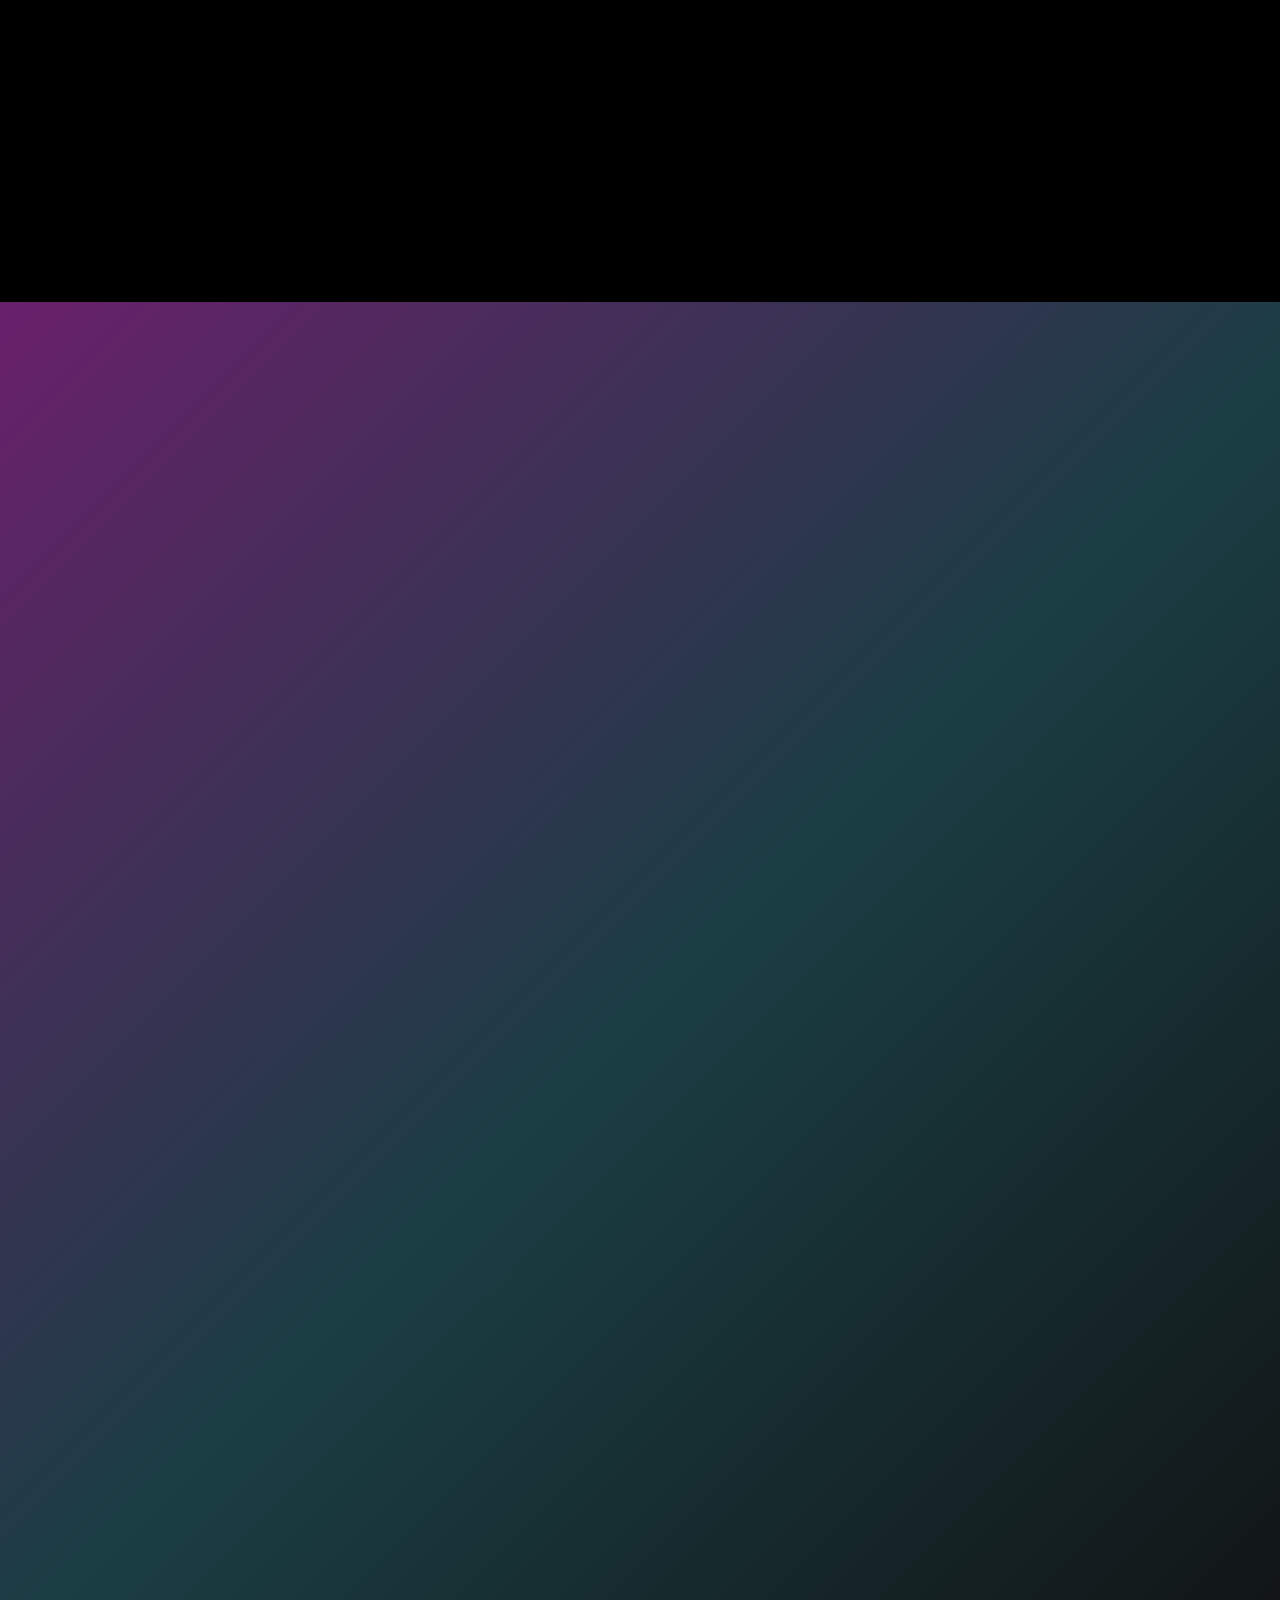
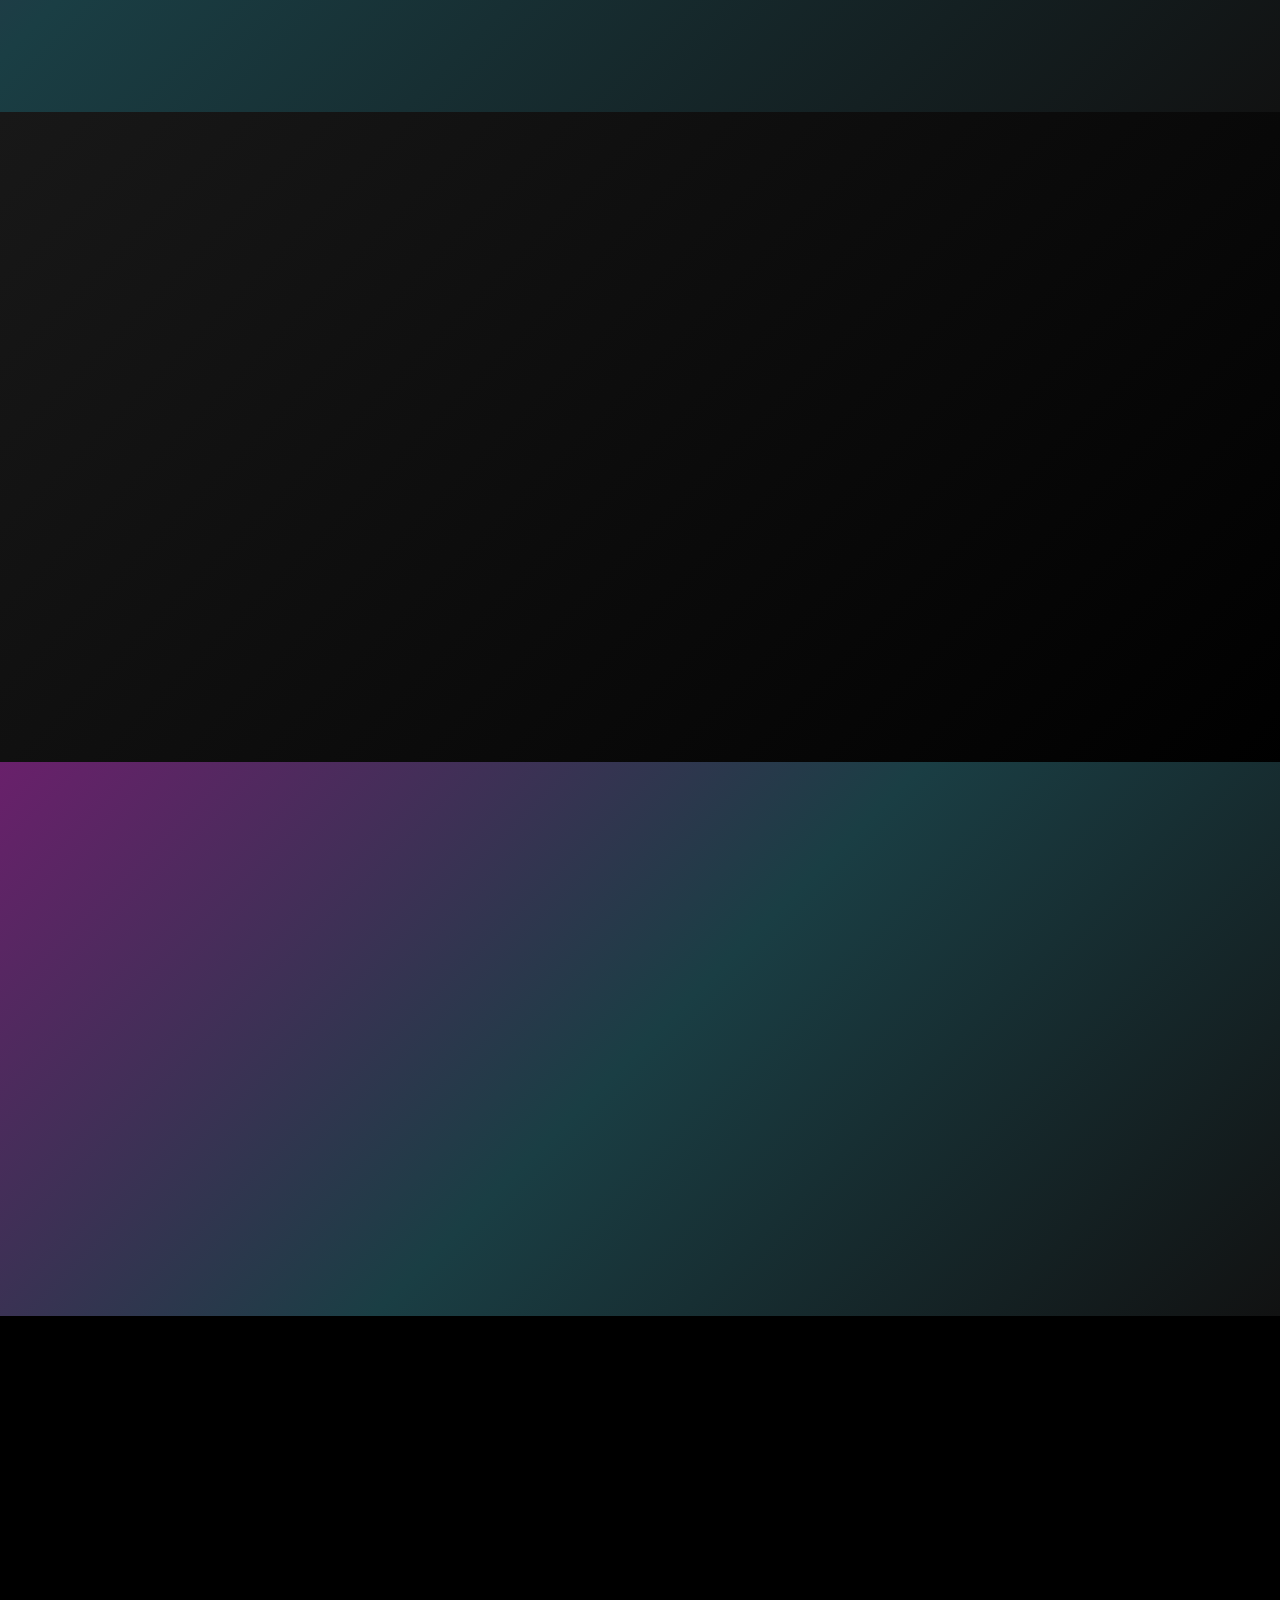
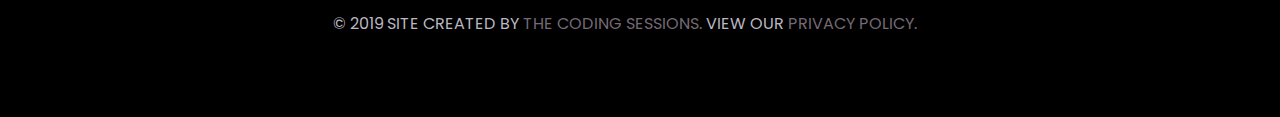
==== commit 73b5429e: "committing final changes" ====
--- a/1-1-mentorship.html
+++ b/1-1-mentorship.html
@@ -85,45 +85,49 @@
         <!--With some Bootstrap properties -->
         <nav class="navbar navbar-bg1 fixed-top">
             <a class="navbar-brand" href="https://www.thecodingsessions.com.au">
-                    <img alt="Logo" src="assets/images/logo/codingsessionsnewlogo.png" style="height: 40px;">
-                </a>   
-<button class="navbar-toggler" type="button">
-            <div class="container" onclick="openNav()">
-                            <div class="menu"></div>
-                            <div class="menu"></div>
-                            <div class="menu"></div>
-                          </div>
-</button>
-<div id="mySidenav" class="sidenav">
-            <a href="javascript:void(0)" class="closebtn" onclick="closeNav()">&times;</a>
-            <ul class="list-inline">
-                            <li class="nav-item">
-                            <a class="nav-link" href="/who-we-are.html">About</a>
-                            </li> 
-                            <li class="nav-item">
-                             <a class="nav-link" href="/about-alee.html">The Founder</a>
-                            </li> 
-                            <li class="nav-item">
-                            <a class="nav-link" href="/1-1-mentorship.html">1:1 Mentorship</a>
-                          </li>    
-                          <li class="nav-item">
-                            <a class="nav-link" href="https://thecodingsessions.teachable.com/">Courses</a>
-                          </li>
-                          <li class="nav-item">
-                            <a class="nav-link" href="/contact.html">Contact</a>
-                          </li> 
-                        </ul>
-                        <ul class="list-inline d-flex justify-content-center">
-                            <li class="nav-item">
-                                <a class="nav-link" href="https://www.facebook.com/thecodingsessions" target="_blank"><i class="fab fa-facebook-f"></i></a>
-                            </li> 
-                            <li class="nav-item">
-                                 <a class="nav-link" href="https://www.instagram.com/thecodingsessions" target="_blank"><i class="fab fa-instagram" target="_blank"></i></a>
-                            </li> 
-                        </ul>
-          </div>
+                <img alt="Logo" src="assets/images/logo/codingsessionsnewlogo.png" style="height: 80px;">
+            </a>
+                <div class="navbar-toggler">
+                    <div class="container">
+                        <span onclick="openNav()">
+                                      <div class="menu"></div>
+                                      <div class="menu"></div>
+                                      <div class="menu"></div>
+                                    </span>
+                                    </div>
+                                  </div>
+<div id="myNav" class="overlay">
+<a href="javascript:void(0)" class="closebtn" onclick="closeNav()">&times;</a>
+<div class="overlay-content">
+<ul class="list-inline">
+                      <li class="nav-item">
+                      <a class="nav-link" href="/who-we-are.html">About</a>
+                      </li>
+                      <li class="nav-item">
+                       <a class="nav-link" href="/about-alee.html">The Founder</a>
+                      </li>
+                      <li class="nav-item">
+                      <a class="nav-link" href="/1-1-mentorship.html">1:1 Mentorship</a>
+                    </li>
+                    <li class="nav-item">
+                      <a class="nav-link" href="https://thecodingsessions.teachable.com/">Courses</a>
+                    </li>
+                    <li class="nav-item">
+                      <a class="nav-link" href="/contact.html">Contact</a>
+                    </li>
+                  </ul>
+                  <ul class="list-inline d-flex justify-content-center">
+                      <li class="nav-item">
+                          <a class="nav-link" href="https://www.facebook.com/thecodingsessions" target="_blank"><i class="fab fa-facebook-f"></i></a>
+                      </li>
+                      <li class="nav-item">
+                           <a class="nav-link" href="https://www.instagram.com/thecodingsessions" target="_blank"><i class="fab fa-instagram" target="_blank"></i></a>
+                      </li>
+                  </ul>
+                </div>
+    </div>
 </nav>
-        
+
  <!--Header-->               
     <div class="diagonalsection mentorshipheader whoweareheadersection container-fluid">
     </div>
@@ -282,8 +286,8 @@
                     </ul>
                     <h2 class="main-header uppercase">What you'll invest</h2>
                     <hr class="block-divider-main mb-5">
-                    <p class="mentorship-content4"><strong>$2500 USD</strong> or 3 monthly payments of <u>$833</u> USD.</p>
-                    <p class="mentorship-content">*Discount available when paying in full</p>
+                    <p class="mentorship-content4"><strong>$1500 USD</strong>
+                    <p class="mentorship-content">*Monthly Payment Plans available. Contact me to find out more.</p>
                     <p class="whatwedo-content container">What if you decided that today, you are going to take action, stop making excuses, and take a leap into creating your dream life?! <em>Imagine</em>
                         where you could be in 6 or 12 months from now.</p>
                     
@@ -406,7 +410,7 @@
                 <!-- Copyright -->
     <div class="row col-sm justify-content-center">
         <div class="copyright">
-            <p class="uppercase">© 2019 Site Created By <a class="copyright2" target="_blank" href="https://www.thecodingsessions.com.au/">The Coding Sessions.</a></p>
+            <p class="uppercase">© 2019 Site Created By <a class="copyright2" target="_blank" href="https://www.thecodingsessions.com.au/">The Coding Sessions.</a> View Our <a class="copyright2" href="/privacy-policy.html"> Privacy Policy.</a></p>
     </div>
     </div>
 
@@ -418,17 +422,16 @@
 <script src="assets/js/jquery.js"></script>
 <script src="assets/js/animate.js"></script>
 <script src="assets/js/custom.js"></script>
-<script src="https://stackpath.bootstrapcdn.com/bootstrap/4.2.1/js/bootstrap.min.js"></script>
+<script src="https://cdnjs.cloudflare.com/ajax/libs/twitter-bootstrap/4.3.1/js/bootstrap.min.js"></script>
 <script src="https://cdnjs.cloudflare.com/ajax/libs/popper.js/1.14.3/umd/popper.min.js"></script>
 <script>
-  /* Open the sidenav */
   function openNav() {
-    document.getElementById("mySidenav").style.width = "100%";
+    document.getElementById("myNav").style.height = "100%";
   }
 
-  /* Close/hide the sidenav */
   function closeNav() {
-    document.getElementById("mySidenav").style.width = "0";
-  }</script>
-</body>
+    document.getElementById("myNav").style.height = "0%";
+  }
+  </script>
+  </body>
 </html>--- a/assets/css/style.css
+++ b/assets/css/style.css
@@ -2,1172 +2,4 @@
  * The Coding Sessions - Original Theme Dark
  * Copyright 2019
  * Created by The Coding Sessions
- */
-@import url("https://fonts.googleapis.com/css?family=Open+Sans+Condensed:300,400,500,600,700|Nunito+Sans:300,400,500,600,700|Shadows+Into+Light:100,200,300,400,500,600,700|Pavanam:100,200,300,400,500,600,700|Poppins:100,200,300,400,500,600,700");
-@import url(assets/css/owl.carousel.css);
-body {
-  font-family: "Poppins", sans-serif;
-  text-align: center;
-  color: #8d8a8a;
-  height: 100%;
-  background-color: #000000;
-}
-
-html {
-  height: 100%;
-}
-
-main {
-  height: 100%;
-}
-
-.page-heading {
-  color: #d6caca;
-  text-transform: uppercase;
-  text-align: center;
-  font-family: "Open Sans Condensed", sans-serif;
-  font-weight: bold;
-  margin: auto;
-  padding-bottom: 40px;
-  font-size: 3em;
-}
-
-.diagonalsection {
-  -webkit-clip-path: polygon(0 0, 100% 0, 100% 100%, 0 85%);
-  clip-path: polygon(0 0, 100% 0, 100% 100%, 0 85%);
-  margin-bottom: -8em;
-}
-
-.uppercase {
-  text-transform: uppercase;
-}
-
-#return-to-top {
-  position: fixed;
-  bottom: 20px;
-  right: 20px;
-  width: 50px;
-  height: 50px;
-  text-decoration: none;
-  border-radius: 35px;
-  display: none;
-  -webkit-transition: all 0.3s linear;
-  -webkit-transition: all 0.3s ease;
-  transition: all 0.3s ease;
-}
-
-#return-to-top i {
-  color: white;
-  margin: 0;
-  position: relative;
-  left: 16px;
-  top: 13px;
-  font-size: 30px;
-  -webkit-transition: all 0.3s ease;
-  transition: all 0.3s ease;
-}
-
-#return-to-top:hover i {
-  color: #5e5e5e;
-  top: 5px;
-}
-
-.main-header-big {
-  color: #b3a2a2;
-  text-transform: uppercase;
-  text-align: center;
-  font-family: "Open Sans Condensed", sans-serif;
-  font-weight: bold;
-  margin: auto;
-  padding-bottom: 40px;
-  font-size: 2em;
-}
-
-.main-header {
-  color: #9d869e;
-  text-transform: uppercase;
-  text-align: center;
-  font-family: "Open Sans Condensed", sans-serif;
-  font-weight: bold;
-  margin: auto;
-  padding-bottom: 40px;
-}
-
-.main-header-left {
-  color: #be9fc0;
-  text-transform: uppercase;
-  text-align: center;
-  font-family: "Open Sans Condensed", sans-serif;
-  font-weight: bold;
-  margin: auto;
-  padding-bottom: 20px;
-}
-
-.main-header-left::before {
-  content: "";
-  width: 4rem;
-  height: 45px;
-  border-left: solid 7px #685d66;
-  margin-right: 20px;
-}
-
-.block-divider-main {
-  width: 75px;
-  height: 7px;
-  border: 0;
-  background-image: linear-gradient(135deg, #a391a1, #727071);
-}
-
-.responsive {
-  max-width: 100%;
-  height: auto;
-}
-
-.bodylink {
-  color: #a18da5;
-}
-
-.bodylink:hover {
-  color: #bbb6c1;
-  opacity: 0.6;
-  text-decoration: none;
-}
-
-.bodylink:focus {
-  color: #bbb6c1;
-  outline: 0;
-}
-
-::-webkit-input-placeholder {
-  color: grey !important;
-  text-transform: uppercase;
-}
-
-:-moz-placeholder {
-  color: grey !important;
-  text-transform: uppercase;
-}
-
-::-moz-placeholder {
-  color: grey !important;
-  text-transform: uppercase;
-}
-
-:-ms-input-placeholder {
-  color: grey !important;
-  text-transform: uppercase;
-}
-
-/*==============================
-      // Forms //
-==============================*/
-input[type=text] {
-  background-color: #e9e5e1;
-  border-style: solid;
-  border-width: 1px;
-  border-radius: 0px;
-  border-color: #ffffff;
-  width: 100%;
-}
-
-input[type=text]:focus {
-  background-color: #e9e5e1;
-}
-
-input[type=email] {
-  background-color: #e9e5e1;
-  border-style: solid;
-  border-width: 1px;
-  border-radius: 0px;
-  border-color: #ffffff;
-  width: 100%;
-}
-
-textarea.text-area {
-  background-color: #e9e5e1;
-  text-indent: 0.05em;
-  border-style: solid;
-  border-width: 1px;
-  border-radius: 0px;
-  border-color: #ffffff;
-  width: 100%;
-}
-
-textarea.text-area:focus {
-  background-color: #e9e5e1;
-}
-
-input[name=secret] {
-  display: none;
-}
-
-.btn-light {
-  background-color: transparent;
-  color: #ede3de;
-  border: 2px solid #e7e7e7;
-  padding: 20px;
-  margin: auto;
-  border-radius: 0px;
-  text-transform: uppercase;
-  font-family: "Poppins", sans-serif;
-  text-decoration: none;
-  display: inline-block;
-  cursor: pointer;
-}
-
-.btn-light:hover {
-  background-color: transparent;
-  color: #ede3de;
-  transition: all 0.35s ease-in-out;
-  -moz-transition: all 0.35s ease-in-out;
-  -webkit-transition: all 0.35s ease-in-out;
-  -o-transition: all 0.35s ease-in-out;
-}
-
-.btn-light:active:focus {
-  background-color: transparent;
-  background-color: #595959;
-}
-
-.btn-dark {
-  background-color: black;
-  border: 1px solid white;
-  color: #ede3de;
-  border: none;
-  border-radius: 0px;
-  padding: 25px;
-  margin: auto;
-  text-transform: uppercase;
-  font-family: "Poppins", sans-serif;
-}
-
-.btn-dark:hover {
-  color: #ede3de;
-  background-color: #595959;
-  transition: all 0.35s ease-in-out;
-  -moz-transition: all 0.35s ease-in-out;
-  -webkit-transition: all 0.35s ease-in-out;
-  -o-transition: all 0.35s ease-in-out;
-}
-
-.btn-dark:active:focus {
-  color: #ede3de;
-  background-color: #595959;
-}
-
-/*==============================
-      // Navbar //
-==============================*/
-.navbar-bg {
-  background-color: transparent;
-  border: 0;
-  text-transform: uppercase;
-  font-family: "Poppins", sans-serif;
-  letter-spacing: 0.1em;
-  font-size: medium;
-}
-
-.navbar-bg1 {
-  background-color: #000000;
-  border: 0;
-  text-transform: uppercase;
-  font-family: "Poppins", sans-serif;
-  letter-spacing: 0.1em;
-  font-size: medium;
-}
-
-.navbar-brand:hover {
-  opacity: 0.8;
-  transition: all 0.35s ease-in-out;
-  -moz-transition: all 0.35s ease-in-out;
-  -webkit-transition: all 0.35s ease-in-out;
-  -o-transition: all 0.35s ease-in-out;
-}
-
-.navbar-nav li a {
-  color: #928e87 !important;
-}
-
-.navbar-nav li a:hover {
-  opacity: 0.6;
-  transition: all 0.35s ease-in-out;
-  -moz-transition: all 0.35s ease-in-out;
-  -webkit-transition: all 0.35s ease-in-out;
-  -o-transition: all 0.35s ease-in-out;
-}
-
-button:focus {
-  outline: 0 !important;
-}
-
-.nav-link {
-  color: #bbb6c1;
-  font-size: large;
-}
-
-.nav-link:hover {
-  color: #bbb6c1;
-  opacity: 0.6;
-}
-
-.nav-link:focus {
-  color: #bbb6c1;
-  outline: 0;
-}
-
-.menu {
-  width: 35px;
-  height: 5px;
-  background-color: #BAB5AC;
-  margin: 6px 0;
-}
-
-.menu:hover {
-  opacity: 0.8;
-  transition: all 0.35s ease-in-out;
-  -moz-transition: all 0.35s ease-in-out;
-  -webkit-transition: all 0.35s ease-in-out;
-  -o-transition: all 0.35s ease-in-out;
-}
-
-.sidenav {
-  height: 100%;
-  width: 0;
-  position: fixed;
-  z-index: 1;
-  top: 0;
-  right: 0;
-  background-color: rgba(5, 5, 5, 0.932);
-  overflow-x: hidden;
-  -webkit-transition: 0.5s;
-  transition: 0.5s;
-  padding-top: 60px;
-}
-
-.sidenav a {
-  padding: 8px 8px 8px 32px;
-  text-decoration: none;
-  font-size: 25px;
-  color: #9d869e;
-  display: block;
-  -webkit-transition: 0.3s;
-  transition: 0.3s;
-}
-
-.sidenav a:hover {
-  color: #f1f1f1;
-}
-
-.sidenav .closebtn {
-  position: absolute;
-  top: 0;
-  right: 25px;
-  font-size: 36px;
-  margin-left: 50px;
-}
-
-.navbar-toggler:hover {
-  opacity: 0.6;
-  transition: all 0.35s ease-in-out;
-  -moz-transition: all 0.35s ease-in-out;
-  -webkit-transition: all 0.35s ease-in-out;
-  -o-transition: all 0.35s ease-in-out;
-}
-
-.navbar.solid {
-  background-color: black;
-  -webkit-transition: background-color 1s ease 0s;
-  transition: background-color 1s ease 0s;
-}
-
-/*==============================
-      // Carousel //
-==============================*/
-header {
-  width: 100%;
-  height: auto;
-  position: relative;
-}
-
-header .carousel-item img {
-  height: 100vh;
-  z-index: 9;
-  -o-object-fit: cover;
-     object-fit: cover;
-  background-repeat: no-repeat;
-  background-position: bottom;
-  background-size: cover;
-  position: relative;
-}
-
-header .carousel-item h1 {
-  color: #9d869e;
-  font-size: 50px;
-  font-weight: 700;
-  letter-spacing: -2px;
-  padding-bottom: 15px;
-  text-transform: uppercase;
-}
-
-header .carousel-item h2 {
-  color: #c4b9b9;
-  font-size: 30px;
-  font-weight: 500;
-  letter-spacing: 1px;
-  padding-bottom: 30px;
-  text-transform: uppercase;
-}
-
-header .carousel-item h5 {
-  color: #cac8d4;
-  font-size: 17px;
-  font-weight: 400;
-  letter-spacing: 0.5px;
-  line-height: 30px;
-  padding-bottom: 35px;
-}
-
-header .gradient {
-  background: linear-gradient(135deg, rgba(0, 0, 0, 0.363) 0%, rgba(0, 0, 0, 0.829) 100%);
-  filter: progid:DXImageTransform.Microsoft.gradient( startColorstr='#80bf0019', endColorstr='#8000159e',GradientType=1 );
-  position: absolute;
-  z-index: 99;
-  width: 100%;
-  height: 100%;
-  top: 0;
-  left: 0;
-}
-
-header .carousel-indicators {
-  bottom: 40px;
-}
-
-header .carousel-indicators .active {
-  background-color: #77657a;
-}
-
-header .carousel-indicators li {
-  width: 30px;
-  height: 30px;
-  border-radius: 50%;
-  margin-right: 7px;
-  margin-left: 7px;
-  background-color: #928b8b;
-}
-
-header .carousel-caption {
-  position: absolute;
-  top: 60%;
-  bottom: 0;
-  left: 0;
-  right: 0;
-  width: 50%;
-  height: 100%;
-  margin: auto;
-  z-index: 999;
-}
-
-header .btn-main {
-  background-color: transparent;
-  color: #ede3de;
-  font-weight: 700;
-  font-size: 18px;
-  padding: 20px 35px;
-  border-radius: 0px;
-  border: 2px solid #e7e7e7;
-  text-transform: uppercase;
-}
-
-header .btn-main:hover {
-  background-color: transparent;
-  color: #ede3de;
-  transition: all 0.35s ease-in-out;
-  -moz-transition: all 0.35s ease-in-out;
-  -webkit-transition: all 0.35s ease-in-out;
-  -o-transition: all 0.35s ease-in-out;
-}
-
-.btn-main:active:focus {
-  background-color: transparent;
-  background-color: #595959;
-}
-
-/*==============================
-      // What is CS //
-==============================*/
-.block-divider {
-  width: 75px;
-  height: 5px;
-  margin-bottom: 3em;
-  background-color: #e5cdce;
-}
-
-.philosophies-bg {
-  background-image: linear-gradient(135deg, #69206b, #1a3e44, #111);
-  padding: 95px 90px 95px 90px;
-  color: #cacaca;
-}
-
-.philosophies-icon {
-  font-size: 100px;
-  color: #7cc5ca;
-  padding: 40px;
-}
-
-/*==============================
-      // About //
-==============================*/
-.about-us-col-bg-0 {
-  background-image: linear-gradient(135deg, #181818, black);
-  background-size: cover;
-}
-
-.about-us-col-text-0 {
-  color: #cacaca;
-}
-
-.about-us-col-padding {
-  padding: 55px 40px 55px 40px;
-  background-image: linear-gradient(135deg, #181818, black);
-}
-
-.meetalee-bg {
-  background: url("../images/column-background/meetaleethefounder.jpg") no-repeat center center;
-  height: 50vh;
-  background-size: cover;
-}
-
-.aboutus-bg {
-  background: url("../images/column-background/aboutuscolimg.jpg") no-repeat center center;
-  height: 50vh;
-  background-size: cover;
-}
-
-.opaque-pageheaders {
-  position: absolute;
-  top: 0;
-  left: 0;
-  height: 100%;
-  width: 100%;
-  background-color: rgba(10, 10, 10, 0.76);
-}
-
-/*==============================
-      // Who We Are //
-==============================*/
-.whoweareheader {
-  background: url("../images/container-background/aboutusheader.jpg") no-repeat center center;
-  height: 70vh;
-  background-size: cover;
-}
-
-.whoweareheadersection {
-  -webkit-clip-path: polygon(0 0, 100% 0, 100% 100%, 0 85%);
-  clip-path: polygon(0 0, 100% 0, 100% 100%, 0 85%);
-}
-
-.whoweareheadertext {
-  margin-top: 6em;
-}
-
-.whowearecontainergrey {
-  background-image: linear-gradient(135deg, #69206b, #1a3e44, #111);
-  padding: 120px 40px 95px 40px;
-  margin-top: -7em;
-}
-
-.whowearecontainerblack {
-  background-image: linear-gradient(135deg, #181818, black);
-  padding: 120px 40px 95px 40px;
-  margin-top: -10em;
-}
-
-.whowearecontent {
-  padding: 95px 40px 95px 40px;
-  color: #d6cdcd;
-  margin-top: -4em;
-}
-
-.whatwedo-content {
-  text-align: center;
-  padding: 20px;
-  color: #c4b9b9;
-  font-size: 1.4em;
-}
-
-.whatwedo-icon {
-  font-size: 120px;
-  color: #7cc5ca;
-}
-
-.aboutaleeheader {
-  background: url("../images/container-background/thefounderheader.jpg") no-repeat center center;
-  background-size: cover;
-  height: 70vh;
-  max-width: 100%;
-}
-
-.aboutaleesection {
-  -webkit-clip-path: polygon(0 0, 100% 0, 100% 100%, 0 85%);
-  clip-path: polygon(0 0, 100% 0, 100% 100%, 0 85%);
-}
-
-.heyimaleetext {
-  margin-top: 20em;
-  margin-left: 25em;
-}
-
-.aboutaleecontent {
-  padding: 80px 40px 90px 40px;
-  color: #d6cdcd;
-  font-size: 1.1em;
-}
-
-.aleecol {
-  background-image: linear-gradient(135deg, #69206b, #1a3e44, #111);
-  padding: 100px 40px 95px 40px;
-  margin-top: -9em;
-}
-
-.aleecol2 {
-  background-image: linear-gradient(135deg, #69206b, #1a3e44, #111);
-  padding: 100px 40px 100px 40px;
-  color: #d6cdcd;
-  font-size: 1.1em;
-}
-
-.aleecol3 {
-  background-image: linear-gradient(135deg, #181818, black);
-  padding: 55px 40px 55px 40px;
-}
-
-.aleepic1-bg {
-  background: url("../images/container-background/aleecolpic2.jpg") no-repeat center center;
-  height: 78vh;
-  background-size: cover;
-}
-
-/*==============================
-      // Mentorship //
-==============================*/
-.mentorshipheader {
-  background: url("../images/container-background/mentorshipheader.jpg") no-repeat center center;
-  background-size: cover;
-  height: 70vh;
-  max-width: 100%;
-}
-
-.mentorship-container {
-  background-image: linear-gradient(135deg, #181818, black);
-  padding: 95px 40px 100px 40px;
-}
-
-.mentorship-container1 {
-  background-image: linear-gradient(135deg, #69206b, #1a3e44, #111);
-  padding: 95px 40px 100px 40px;
-  margin-top: -10em;
-}
-
-.mentorship-container2 {
-  background-image: linear-gradient(135deg, #69206b, #1a3e44, #111);
-  padding: 95px 40px 95px 40px;
-  color: #c4b9b9;
-}
-
-.mentorship-container3 {
-  background-image: linear-gradient(135deg, #69206b, #1a3e44, #111);
-  color: #c4b9b9;
-  padding: 80px 40px 80px 40px;
-}
-
-.mentorship-container4 {
-  background-image: linear-gradient(135deg, #181818, black);
-  padding: 80px 40px 80px 40px;
-}
-
-.mentorship-content {
-  text-align: center;
-  padding: 20px;
-}
-
-.mentorship-content2 {
-  padding: 20px;
-  text-align: left;
-  color: #c4b9b9;
-  font-size: 1.1em;
-}
-
-.mentorship-content3 {
-  text-align: center;
-  color: #c4b9b9;
-  font-size: 1.1em;
-}
-
-.mentorship-content4 {
-  text-align: center;
-  padding: 20px;
-  font-size: 1.7em;
-}
-
-.aleementorshippic-bg {
-  background: url("../images/container-background/aleementorship.jpg") no-repeat center center;
-  height: 70vh;
-  background-size: cover;
-}
-
-.aleementorshippic1-bg {
-  background: url("../images/container-background/aleementorship2.jpg") no-repeat center center;
-  height: 70vh;
-  background-size: cover;
-}
-
-/*==============================
-      // Features //
-==============================*/
-.features {
-  background-color: #aa9898;
-  padding: 95px 40px 95px 40px;
-}
-
-.features-container {
-  background-image: linear-gradient(135deg, #181818, black);
-  padding: 90px 40px 90px 40px;
-  margin-top: -1.5em;
-}
-
-.btn-light-feature {
-  background-color: #000000;
-  color: #ede3de;
-  border: 2px solid #e7e7e7;
-  border-radius: 0px;
-  text-transform: uppercase;
-  font-family: "Poppins", sans-serif;
-  font-weight: 600;
-  font-size: x-large;
-  text-decoration: none;
-  display: inline-block;
-  cursor: pointer;
-}
-
-.btn-light-feature:hover {
-  color: #ede3de;
-  border: 2px solid #e7e7e7;
-  text-transform: uppercase;
-  font-family: "Poppins", sans-serif;
-  text-decoration: none;
-  display: inline-block;
-  cursor: pointer;
-  transition: all 0.35s ease-in-out;
-  -moz-transition: all 0.35s ease-in-out;
-  -webkit-transition: all 0.35s ease-in-out;
-  -o-transition: all 0.35s ease-in-out;
-}
-
-.btn-light-feature:active:focus {
-  color: #ede3de;
-  background-color: #595959;
-}
-
-.btn-position .btn-light-feature {
-  position: absolute;
-  top: 40%;
-  left: 50%;
-  -webkit-transform: translate(-50%, -50%);
-          transform: translate(-50%, -50%);
-  -ms-transform: translate(-50%, -50%);
-}
-
-.colhover:hover {
-  opacity: 0.6;
-  transition: all 0.35s ease-in-out;
-  -moz-transition: all 0.35s ease-in-out;
-  -webkit-transition: all 0.35s ease-in-out;
-  -o-transition: all 0.35s ease-in-out;
-}
-
-/*==============================
-      // Subscribe //
-==============================*/
-.subscribe-bg {
-  padding: 105px 40px 105px 40px;
-  background-image: linear-gradient(135deg, #69206b, #1a3e44, #111);
-  color: #c4b9b9;
-  margin-top: -1em;
-  margin-bottom: -1em;
-}
-
-.subscribe-content-container2 {
-  padding: 120px 100px 120px 100px;
-  background-color: #d8d5d5;
-}
-
-.subscribe-free-gift {
-  font-size: 1.1em;
-}
-
-.contact-content-container {
-  padding: 95px 60px 95px 60px;
-  background-image: linear-gradient(135deg, #69206b, #1a3e44, #111);
-}
-
-/*==============================
-      // Contact //
-==============================*/
-.contact-content {
-  padding: 30px;
-  text-align: center;
-  color: #c4b9b9;
-  font-size: 1.1em;
-  white-space: pre-wrap;
-  white-space: -moz-pre-wrap;
-  white-space: -pre-wrap;
-  white-space: -o-pre-wrap;
-  word-wrap: break-word;
-}
-
-.contact-page {
-  background: url("../images/container-background/contactusheader.jpg") no-repeat center center;
-  background-size: cover;
-  height: 100vh;
-}
-
-.contact-page-font {
-  color: #9d869e;
-  text-transform: uppercase;
-  text-align: center;
-  font-family: "Open Sans Condensed", sans-serif;
-  font-weight: bold;
-  margin: auto;
-  padding-bottom: 40px;
-}
-
-#rc-imageselect {
-  transform: scale(0.9) !important;
-  -webkit-transform: scale(0.9) !important;
-  transform-origin: 0 0 !important;
-  -webkit-transform-origin: 0 0 !important;
-}
-
-/*==============================
-      // Footer //
-==============================*/
-footer {
-  background-color: #000000;
-  margin: 0;
-  position: absolute;
-  padding: 65px;
-  font-family: "Poppins", sans-serif;
-  text-align: center;
-  text-transform: uppercase;
-}
-
-.mail-content-container {
-  text-transform: uppercase;
-  text-align: center;
-  font-family: "Open Sans Condensed", sans-serif;
-  font-weight: bold;
-  color: #dbc7bd;
-  margin: auto;
-}
-
-.social-links li a i {
-  width: 67px;
-  height: 67px;
-  padding: 28px 0px;
-  border-radius: 60%;
-  font-size: 30px;
-  line-height: 10px;
-  text-align: center;
-  color: #ffffff;
-  background: #be9fc0;
-}
-
-.social-links li a i:hover {
-  opacity: 0.8;
-  transition: all 0.35s ease-in-out;
-  -moz-transition: all 0.35s ease-in-out;
-  -webkit-transition: all 0.35s ease-in-out;
-  -o-transition: all 0.35s ease-in-out;
-}
-
-.link-btn {
-  color: #bbb6c1;
-  font-size: large;
-  font-weight: bold;
-}
-
-.link-btn:hover {
-  color: #bbb6c1;
-  opacity: 0.6;
-  text-decoration: none;
-}
-
-.link-btn:focus {
-  color: #bbb6c1;
-  outline: 0;
-}
-
-.copyright {
-  padding-top: 20px;
-  font-family: "Poppins", sans-serif;
-  color: #bbb6c1;
-}
-
-.copyright a:hover {
-  color: #928e87;
-  text-decoration: none;
-}
-
-.copyright2 {
-  padding-top: 20px;
-  font-family: "Poppins", sans-serif;
-  color: #756975;
-}
-
-.copyright2 a:hover {
-  color: #928e87;
-  text-decoration: none;
-}
-
-.instagram-feed-area {
-  position: relative;
-  z-index: 1;
-}
-
-.instagram-feed-area .insta-title {
-  text-align: center;
-}
-
-.instagram-feed-area .insta-title h5 {
-  margin-bottom: 0;
-  padding: 40px 0;
-  font-size: 18px;
-}
-
-.instagram-feed-area .single-insta-feed {
-  position: relative;
-  z-index: 1;
-  clear: both;
-}
-
-.instagram-feed-area .single-insta-feed .hover-effects a {
-  display: block;
-  font-size: 30px;
-  position: absolute;
-  width: 100%;
-  height: 100%;
-  top: 0;
-  left: 0;
-  z-index: 10;
-  background-color: rgba(48, 51, 107, 0.95);
-  opacity: 0;
-  visibility: hidden;
-}
-
-.instagram-feed-area .single-insta-feed:hover .hover-effects a,
-.instagram-feed-area .single-insta-feed:focus .hover-effects a {
-  opacity: 1;
-  visibility: visible;
-}
-
-/*===================================
-      // Various Media Queries //
-=====================================*/
-@media (max-width: 1024px) {
-  .row > div {
-    margin-bottom: 20px;
-  }
-}
-
-@media screen and (max-width: 600px) {
-  input[type=submit] {
-    width: 100%;
-  }
-}
-
-@media screen and (max-height: 450px) {
-  .sidenav {
-    padding-top: 15px;
-  }
-  .sidenav a {
-    font-size: 18px;
-  }
-}
-
-@media (max-width: 991px) {
-  .column-margin {
-    margin-top: -20px;
-  }
-}
-
-/*==============================================
-            Carousel Media Queries Styles
-===============================================*/
-/*== 1920px Media Queries Styles ==*/
-@media screen and (max-width: 1920px) {
-  header .carousel-item img {
-    width: 100vh;
-  }
-}
-
-/*== 1440px Media Queries Styles ==*/
-@media screen and (max-width: 1440px) {
-  header .carousel-caption {
-    width: 70%;
-  }
-  header .carousel-item img {
-    height: 800px;
-  }
-}
-
-/*== 1024px Media Queries Styles ==*/
-@media screen and (max-width: 1024px) {
-  header .carousel-item img {
-    height: 640px;
-  }
-  header .carousel-item h3 {
-    font-size: 16px;
-    padding: 15px 40px;
-    letter-spacing: 0.5px;
-    padding-bottom: 15px;
-  }
-  header .carousel-caption {
-    width: 75%;
-  }
-  header .carousel-item h1 {
-    font-size: 40px;
-    padding-bottom: 10px;
-    font-weight: 600;
-    letter-spacing: -1px;
-  }
-  header .carousel-item h2 {
-    font-size: 22px;
-    padding-bottom: 20px;
-    letter-spacing: 0.5px;
-  }
-  header .carousel-item h5 {
-    font-size: 14px;
-    padding-bottom: 25px;
-    line-height: 24px;
-  }
-  header .btn-main {
-    font-size: 14px;
-    padding: 10px 18px;
-    font-weight: 600;
-  }
-  header .carousel-indicators li {
-    width: 25px;
-    height: 25px;
-    border-radius: 50%;
-  }
-}
-
-/*== 768px Media Queries Styles ==*/
-@media screen and (max-width: 768px) {
-  header .carousel-control-next, .carousel-control-prev {
-    top: 20%;
-  }
-  header .carousel-caption {
-    top: 70%;
-  }
-  header .carousel-item h3 {
-    font-size: 14px;
-    padding: 15px 30px;
-  }
-  header .carousel-item h1 {
-    font-size: 36px;
-  }
-  header .carousel-item h2 {
-    font-size: 18px;
-  }
-  header .carousel-item h5 {
-    font-size: 12px;
-    line-height: 20px;
-  }
-}
-
-/*== 425px Media Queries Styles ==*/
-@media screen and (max-width: 425px) {
-  header .carousel-item h3 {
-    font-size: 12px;
-    padding: 10px 20px;
-  }
-  header .carousel-item h1 {
-    font-size: 22px;
-    padding-bottom: 5px;
-  }
-  header .carousel-item h2 {
-    font-size: 14px;
-    padding-bottom: 15px;
-    letter-spacing: 0px;
-  }
-  header .btn-main {
-    font-size: 12px;
-    padding: 7px 10px;
-    font-weight: 600;
-  }
-  header .carousel-item img {
-    height: 570px;
-  }
-  header .carousel-indicators {
-    display: none;
-  }
-}
-
-/*== 375px Media Queries Styles ==*/
-@media screen and (max-width: 375px) {
-  .top-container .col2 .fa {
-    width: 25px;
-    height: 25px;
-    padding: 7px 0;
-  }
-  header .carousel-item h1 {
-    font-size: 25px;
-  }
-  header .carousel-item h2 {
-    font-size: 12px;
-    padding-bottom: 10px;
-    letter-spacing: 0px;
-  }
-  header .carousel-item img {
-    height: 520px;
-  }
-  footer .footer-copyright p {
-    padding: 10px 5px;
-    margin-bottom: 0;
-  }
-  header .carousel-caption {
-    top: 77%;
-  }
-  header .carousel-item h3 {
-    margin-bottom: 10px;
-  }
-  header .carousel-indicators {
-    display: none;
-  }
-  header .btn-main {
-    padding: 5px 10px;
-  }
-  header .carousel-control-next, .carousel-control-prev {
-    top: 25%;
-  }
-}
-
-/*== 320px Media Queries Styles ==*/
-@media screen and (max-width: 320px) {
-  .top-container .col2 .fa {
-    width: 23px;
-    height: 23px;
-    padding: 7px 0;
-    font-size: 11px;
-  }
-  header .carousel-item h3 {
-    font-size: 11px;
-    padding: 10px 10px;
-  }
-  header .carousel-item h5 {
-    line-height: 15px;
-    padding-bottom: 16px;
-  }
-}
-/*# sourceMappingURL=style.css.map */+ */@import url("https://fonts.googleapis.com/css?family=Open+Sans+Condensed:300,400,500,600,700|Nunito+Sans:300,400,500,600,700|Shadows+Into+Light:100,200,300,400,500,600,700|Pavanam:100,200,300,400,500,600,700|Poppins:100,200,300,400,500,600,700");body{font-family:"Poppins",sans-serif;text-align:center;color:#8d8a8a;height:100%;background-color:#000}html{height:100%}main{height:100%}.page-heading{color:#d6caca;text-transform:uppercase;text-align:center;font-family:"Open Sans Condensed", sans-serif;font-weight:bold;margin:auto;padding-bottom:40px;font-size:3em}.diagonalsection{-webkit-clip-path:polygon(0 0, 100% 0, 100% 100%, 0 85%);clip-path:polygon(0 0, 100% 0, 100% 100%, 0 85%);margin-bottom:-8em}.uppercase{text-transform:uppercase}#return-to-top{position:fixed;bottom:20px;right:20px;width:50px;height:50px;text-decoration:none;border-radius:35px;display:none;transition:all 0.3s ease}#return-to-top i{color:#fff;margin:0;position:relative;left:16px;top:13px;font-size:30px;transition:all 0.3s ease}#return-to-top:hover i{color:#5e5e5e;top:5px}.privacy-policy-alignment{text-align:left}.main-header-big{color:#b3a2a2;text-transform:uppercase;text-align:center;font-family:"Open Sans Condensed",sans-serif;font-weight:bold;margin:auto;padding-bottom:40px;font-size:2em}.main-header{color:#9d869e;text-transform:uppercase;text-align:center;font-family:"Open Sans Condensed",sans-serif;font-weight:bold;margin:auto;padding-bottom:40px}.main-header-left{color:#be9fc0;text-transform:uppercase;text-align:center;font-family:"Open Sans Condensed",sans-serif;font-weight:bold;margin:auto;padding-bottom:20px}.main-header-left::before{content:"";width:4rem;height:45px;border-left:solid 7px #685d66;margin-right:20px}.block-divider-main{width:75px;height:7px;border:0;background-image:linear-gradient(135deg, #a391a1, #727071)}.responsive{max-width:100%;height:auto}.bodylink{color:#a18da5}.bodylink:hover{color:#bbb6c1;opacity:0.6;text-decoration:none}.bodylink:focus{color:#bbb6c1;outline:0}::-webkit-input-placeholder{color:grey !important;text-transform:uppercase}:-moz-placeholder{color:grey !important;text-transform:uppercase}::-moz-placeholder{color:grey !important;text-transform:uppercase}:-ms-input-placeholder{color:grey !important;text-transform:uppercase}input[type=text]{background-color:#e9e5e1;border-style:solid;border-width:1px;border-radius:0px;border-color:#fff;width:100%}input[type=text]:focus{background-color:#e9e5e1}input[type=email]{background-color:#e9e5e1;border-style:solid;border-width:1px;border-radius:0px;border-color:#fff;width:100%}textarea.text-area{background-color:#e9e5e1;text-indent:0.05em;border-style:solid;border-width:1px;border-radius:0px;border-color:#fff;width:100%}textarea.text-area:focus{background-color:#e9e5e1}input[name=secret]{display:none}.btn-light{background-color:rgba(0,0,0,0);color:#ede3de;border:2px solid #e7e7e7;padding:20px;margin:auto;border-radius:0px;text-transform:uppercase;font-family:"Poppins",sans-serif;text-decoration:none;display:inline-block;cursor:pointer}.btn-light:hover{background-color:rgba(0,0,0,0);color:#ede3de;transition:all 0.35s ease-in-out;-moz-transition:all 0.35s ease-in-out;-webkit-transition:all 0.35s ease-in-out;-o-transition:all 0.35s ease-in-out}.btn-light:active:focus{background-color:rgba(0,0,0,0);background-color:#595959}.btn-dark{background-color:#000;border:1px solid white;color:#ede3de;border:none;border-radius:0px;padding:25px;margin:auto;text-transform:uppercase;font-family:"Poppins",sans-serif}.btn-dark:hover{color:#ede3de;background-color:#595959;transition:all 0.35s ease-in-out;-moz-transition:all 0.35s ease-in-out;-webkit-transition:all 0.35s ease-in-out;-o-transition:all 0.35s ease-in-out}.btn-dark:active:focus{color:#ede3de;background-color:#595959}.navbar-bg{background-color:rgba(0,0,0,0);border:0;text-transform:uppercase;font-family:"Poppins",sans-serif;letter-spacing:0.1em;font-size:medium}.navbar-bg1{background-color:#000;border:0;text-transform:uppercase;font-family:"Poppins",sans-serif;letter-spacing:0.1em;font-size:medium}.navbar-brand:hover{opacity:0.8;transition:all 0.35s ease-in-out;-moz-transition:all 0.35s ease-in-out;-webkit-transition:all 0.35s ease-in-out;-o-transition:all 0.35s ease-in-out}.navbar-nav li a{color:#928e87 !important}.navbar-nav li a:hover{opacity:0.6;transition:all 0.35s ease-in-out;-moz-transition:all 0.35s ease-in-out;-webkit-transition:all 0.35s ease-in-out;-o-transition:all 0.35s ease-in-out}button:focus{outline:0 !important}.nav-link{color:#bbb6c1;font-size:large}.nav-link:hover{color:#bbb6c1;opacity:0.6}.nav-link:focus{color:#bbb6c1;outline:0}.menu{width:35px;height:5px;background-color:#EBEBEB;margin:6px 0}.menu:hover{opacity:0.8;transition:all 0.35s ease-in-out;-moz-transition:all 0.35s ease-in-out;-webkit-transition:all 0.35s ease-in-out;-o-transition:all 0.35s ease-in-out}.navbar-toggler{cursor:pointer}.navbar-toggler:hover{cursor:pointer}.overlay{height:0%;width:100%;position:fixed;z-index:1;top:0;left:0;background-color:#000;background-color:rgba(0,0,0,0.9);overflow-y:hidden;transition:0.5s;-moz-transition:0.5s}.overlay a{padding:8px;text-decoration:none;font-size:36px;color:#818181;display:block;transition:0.3s}.overlay a:hover{color:#f1f1f1}.overlay a:focus{color:#f1f1f1}.overlay .closebtn{position:absolute;top:20px;right:45px;font-size:60px}.overlay-content{position:relative;top:25%;width:100%;text-align:center;margin-top:30px}@media screen and (max-height: 450px){.overlay{overflow-y:auto}.overlay a{font-size:20px}.overlay .closebtn{font-size:40px;top:15px;right:35px}}.navbar-toggler:hover{opacity:0.6;transition:all 0.35s ease-in-out;-moz-transition:all 0.35s ease-in-out;-webkit-transition:all 0.35s ease-in-out;-o-transition:all 0.35s ease-in-out}.navbar.solid{background-color:#000;transition:background-color 1s ease 0s}header{width:100%;height:auto;position:relative}header .carousel-item img{height:100vh;z-index:9;-o-object-fit:cover;object-fit:cover;background-repeat:no-repeat;background-position:bottom;background-size:cover;position:relative}header .carousel-item h1{color:#9d869e;font-size:50px;font-weight:700;letter-spacing:-2px;padding-bottom:15px;text-transform:uppercase}header .carousel-item h2{color:#c4b9b9;font-size:30px;font-weight:500;letter-spacing:1px;padding-bottom:30px;text-transform:uppercase}header .carousel-item h5{color:#cac8d4;font-size:17px;font-weight:400;letter-spacing:0.5px;line-height:30px;padding-bottom:35px}header .gradient{background:linear-gradient(135deg, rgba(0,0,0,0.363) 0%, rgba(0,0,0,0.829) 100%);filter:progid:DXImageTransform.Microsoft.gradient( startColorstr='#80bf0019', endColorstr='#8000159e',GradientType=1 );position:absolute;z-index:99;width:100%;height:100%;top:0;left:0}header .carousel-indicators{bottom:40px}header .carousel-indicators .active{background-color:#77657a}header .carousel-indicators li{width:30px;height:30px;border-radius:50%;margin-right:7px;margin-left:7px;background-color:#928b8b}header .carousel-caption{position:absolute;top:60%;bottom:0;left:0;right:0;width:50%;height:100%;margin:auto;z-index:999}header .btn-main{background-color:rgba(0,0,0,0);color:#ede3de;font-weight:700;font-size:18px;padding:20px 35px;border-radius:0px;border:2px solid #e7e7e7;text-transform:uppercase}header .btn-main:hover{background-color:rgba(0,0,0,0);color:#ede3de;transition:all 0.35s ease-in-out;-moz-transition:all 0.35s ease-in-out;-webkit-transition:all 0.35s ease-in-out;-o-transition:all 0.35s ease-in-out}.btn-main:active:focus{background-color:rgba(0,0,0,0);background-color:#595959}.block-divider{width:75px;height:5px;margin-bottom:3em;background-color:#e5cdce}.philosophies-bg{background-image:linear-gradient(135deg, #69206b, #1a3e44, #111);padding:95px 90px 95px 90px;color:#cacaca}.philosophies-icon{font-size:100px;color:#7cc5ca;padding:40px}.about-us-col-bg-0{background-image:linear-gradient(135deg, #181818, #000);background-size:cover}.about-us-col-text-0{color:#cacaca}.about-us-col-padding{padding:55px 40px 55px 40px;background-image:linear-gradient(135deg, #181818, #000)}.meetalee-bg{background:url("../images/column-background/meetaleethefounder.jpg") no-repeat center center;height:50vh;background-size:cover}.aboutus-bg{background:url("../images/column-background/aboutuscolimg.jpg") no-repeat center center;height:50vh;background-size:cover}.opaque-pageheaders{position:absolute;top:0;left:0;height:100%;width:100%;background-color:rgba(10,10,10,0.76)}.whoweareheader{background:url("../images/container-background/aboutusheader.jpg") no-repeat center center;height:70vh;background-size:cover}.whoweareheadersection{-webkit-clip-path:polygon(0 0, 100% 0, 100% 100%, 0 85%);clip-path:polygon(0 0, 100% 0, 100% 100%, 0 85%)}.whoweareheadertext{margin-top:6em}.whowearecontainergrey{background-image:linear-gradient(135deg, #69206b, #1a3e44, #111);padding:120px 40px 95px 40px;margin-top:-7em}.whowearecontainerblack{background-image:linear-gradient(135deg, #181818, #000);padding:120px 40px 95px 40px;margin-top:-10em}.whowearecontent{padding:95px 40px 95px 40px;color:#d6cdcd;margin-top:-4em}.whatwedo-content{text-align:center;padding:20px;color:#c4b9b9;font-size:1.4em}.whatwedo-icon{font-size:120px;color:#7cc5ca}.aboutaleeheader{background:url("../images/container-background/thefounderheader.jpg") no-repeat center center;background-size:cover;height:70vh;max-width:100%}.aboutaleesection{-webkit-clip-path:polygon(0 0, 100% 0, 100% 100%, 0 85%);clip-path:polygon(0 0, 100% 0, 100% 100%, 0 85%)}.heyimaleetext{margin-top:20em;margin-left:25em}.aboutaleecontent{padding:80px 40px 90px 40px;color:#d6cdcd;font-size:1.1em}.aleecol{background-image:linear-gradient(135deg, #69206b, #1a3e44, #111);padding:100px 40px 95px 40px;margin-top:-9em}.aleecol2{background-image:linear-gradient(135deg, #69206b, #1a3e44, #111);padding:100px 40px 100px 40px;color:#d6cdcd;font-size:1.1em}.aleecol3{background-image:linear-gradient(135deg, #181818, #000);padding:55px 40px 55px 40px}.aleepic1-bg{background:url("../images/container-background/aleecolpic2.jpg") no-repeat center center;height:78vh;background-size:cover}.mentorshipheader{background:url("../images/container-background/mentorshipheader.jpg") no-repeat center center;background-size:cover;height:70vh;max-width:100%}.mentorship-container{background-image:linear-gradient(135deg, #181818, #000);padding:95px 40px 100px 40px}.mentorship-container1{background-image:linear-gradient(135deg, #69206b, #1a3e44, #111);padding:95px 40px 100px 40px;margin-top:-10em}.mentorship-container2{background-image:linear-gradient(135deg, #69206b, #1a3e44, #111);padding:95px 40px 95px 40px;color:#c4b9b9}.mentorship-container3{background-image:linear-gradient(135deg, #69206b, #1a3e44, #111);color:#c4b9b9;padding:80px 40px 80px 40px}.mentorship-container4{background-image:linear-gradient(135deg, #181818, #000);padding:80px 40px 80px 40px}.mentorship-content{text-align:center;padding:20px}.mentorship-content2{padding:20px;text-align:left;color:#c4b9b9;font-size:1.1em}.mentorship-content3{text-align:center;color:#c4b9b9;font-size:1.1em}.mentorship-content4{text-align:center;padding:20px;font-size:1.7em}.aleementorshippic-bg{background:url("../images/container-background/aleementorship.jpg") no-repeat center center;height:70vh;background-size:cover}.aleementorshippic1-bg{background:url("../images/container-background/aleementorship2.jpg") no-repeat center center;height:70vh;background-size:cover}.courses-container{background-image:linear-gradient(135deg, #69206b, #1a3e44, #111);padding:90px 40px 90px 40px;margin-top:-1.5em}.features{background-color:#aa9898;padding:95px 40px 95px 40px}.features-container{background-image:linear-gradient(135deg, #181818, #000);padding:90px 40px 90px 40px;margin-top:-1.5em}.btn-light-feature{background-color:#000;color:#ede3de;border:2px solid #e7e7e7;border-radius:0px;text-transform:uppercase;font-family:"Poppins",sans-serif;font-weight:600;font-size:x-large;text-decoration:none;display:inline-block;cursor:pointer}.btn-light-feature:hover{color:#ede3de;border:2px solid #e7e7e7;text-transform:uppercase;font-family:"Poppins",sans-serif;text-decoration:none;display:inline-block;cursor:pointer;transition:all 0.35s ease-in-out;-moz-transition:all 0.35s ease-in-out;-webkit-transition:all 0.35s ease-in-out;-o-transition:all 0.35s ease-in-out}.btn-light-feature:active:focus{color:#ede3de;background-color:#595959}.btn-position .btn-light-feature{position:absolute;top:40%;left:50%;-webkit-transform:translate(-50%, -50%);transform:translate(-50%, -50%);-ms-transform:translate(-50%, -50%)}.colhover:hover{opacity:0.6;transition:all 0.35s ease-in-out;-moz-transition:all 0.35s ease-in-out;-webkit-transition:all 0.35s ease-in-out;-o-transition:all 0.35s ease-in-out}.subscribe-bg{padding:105px 40px 105px 40px;background-image:linear-gradient(135deg, #69206b, #1a3e44, #111);color:#c4b9b9;margin-top:-1em;margin-bottom:-1em}.subscribe-content-container2{padding:120px 100px 120px 100px;background-color:#d8d5d5}.subscribe-free-gift{font-size:1.1em}.contact-content-container{padding:95px 60px 95px 60px;background-image:linear-gradient(135deg, #69206b, #1a3e44, #111)}.contact-content{padding:30px;text-align:center;color:#c4b9b9;font-size:1.1em;white-space:pre-wrap;white-space:-moz-pre-wrap;white-space:-pre-wrap;white-space:-o-pre-wrap;word-wrap:break-word}.contact-page{background:url("../images/container-background/contactusheader.jpg") no-repeat center center;background-size:cover;height:100vh}.contact-page-font{color:#9d869e;text-transform:uppercase;text-align:center;font-family:"Open Sans Condensed",sans-serif;font-weight:bold;margin:auto;padding-bottom:40px}#rc-imageselect{transform:scale(0.9) !important;-webkit-transform:scale(0.9) !important;transform-origin:0 0 !important;-webkit-transform-origin:0 0 !important}footer{background-color:#000;margin:0;position:absolute;padding:65px;font-family:"Poppins",sans-serif;text-align:center;text-transform:uppercase}.mail-content-container{text-transform:uppercase;text-align:center;font-family:"Open Sans Condensed",sans-serif;font-weight:bold;color:#dbc7bd;margin:auto}.social-links li a i{width:67px;height:67px;padding:28px 0px;border-radius:60%;font-size:30px;line-height:10px;text-align:center;color:#fff;background:#be9fc0}.social-links li a i:hover{opacity:0.8;transition:all 0.35s ease-in-out;-moz-transition:all 0.35s ease-in-out;-webkit-transition:all 0.35s ease-in-out;-o-transition:all 0.35s ease-in-out}.link-btn{color:#bbb6c1;font-size:large;font-weight:bold}.link-btn:hover{color:#bbb6c1;opacity:0.6;text-decoration:none}.link-btn:focus{color:#bbb6c1;outline:0}.copyright{padding-top:20px;font-family:"Poppins",sans-serif;color:#bbb6c1}.copyright a:hover{color:#928e87;text-decoration:none}.copyright2{padding-top:20px;font-family:"Poppins",sans-serif;color:#756975}.copyright2 a:hover{color:#928e87;text-decoration:none}.course-item{margin-bottom:30px}.course-item .course-thumb{height:270px}.course-item .course-info{background:rgba(5,5,5,0.932);color:#b9b3b3}.course-item .course-info .course-text{padding:45px 33px 25px}.course-item .course-info .course-text h5{margin-bottom:5px;text-transform:uppercase;color:#be9fc0;font-family:"Open Sans Condensed",sans-serif;font-weight:bold}.course-item .course-info .course-text a:hover{text-decoration:none}.course-item .course-info .course-author{padding:14px 33px;overflow:hidden}.course-item .course-info .course-author .ca-pic{width:44px;height:44px;border-radius:50%;float:left}.course-item .course-info .course-author p{padding-left:60px;margin-bottom:0;padding-top:7px;font-weight:600}.course-item .course-info .course-author p span{color:#e9c9dd}.course-item.featured-course{position:relative;margin-bottom:97px}.course-item.featured-course:last-child{margin-bottom:30px}.course-item.featured-course:nth-child(2n) .course-thumb{left:auto;right:0}.course-item.featured-course .course-thumb{position:absolute;width:50%;height:100%;left:0;top:0}.course-item.featured-course .course-info .course-text{padding:70px 33px 25px}.course-item.featured-course .course-info .course-text h5{margin-bottom:20px}.course-item.featured-course .course-info .course-author{border-top:none;padding:14px 33px 60px}@media (max-width: 1024px){.row>div{margin-bottom:20px}}@media screen and (max-width: 600px){input[type=submit]{width:100%}}@media screen and (max-height: 450px){.sidenav{padding-top:15px}.sidenav a{font-size:18px}}@media (max-width: 991px){.column-margin{margin-top:-20px}}@media screen and (max-width: 1920px){header .carousel-item img{width:100vh}}@media screen and (max-width: 1440px){header .carousel-caption{width:70%}header .carousel-item img{height:800px}}@media screen and (max-width: 1024px){header .carousel-item img{height:640px}header .carousel-item h3{font-size:16px;padding:15px 40px;letter-spacing:0.5px;padding-bottom:15px}header .carousel-caption{width:75%}header .carousel-item h1{font-size:40px;padding-bottom:10px;font-weight:600;letter-spacing:-1px}header .carousel-item h2{font-size:22px;padding-bottom:20px;letter-spacing:0.5px}header .carousel-item h5{font-size:14px;padding-bottom:25px;line-height:24px}header .btn-main{font-size:14px;padding:10px 18px;font-weight:600}header .carousel-indicators li{width:25px;height:25px;border-radius:50%}}@media screen and (max-width: 768px){header .carousel-control-next,.carousel-control-prev{top:20%}header .carousel-caption{top:70%}header .carousel-item h3{font-size:14px;padding:15px 30px}header .carousel-item h1{font-size:36px}header .carousel-item h2{font-size:18px}header .carousel-item h5{font-size:12px;line-height:20px}}@media screen and (max-width: 425px){header .carousel-item h3{font-size:12px;padding:10px 20px}header .carousel-item h1{font-size:22px;padding-bottom:5px}header .carousel-item h2{font-size:14px;padding-bottom:15px;letter-spacing:0px}header .btn-main{font-size:12px;padding:7px 10px;font-weight:600}header .carousel-item img{height:570px}header .carousel-indicators{display:none}}@media screen and (max-width: 375px){.top-container .col2 .fa{width:25px;height:25px;padding:7px 0}header .carousel-item h1{font-size:30px;margin-top:-2em}header .carousel-item h2{font-size:18px;padding-bottom:10px;letter-spacing:0px}header .carousel-item img{height:520px}footer .footer-copyright p{padding:10px 5px;margin-bottom:0}header .carousel-caption{top:77%}header .carousel-item h3{margin-bottom:10px}header .carousel-indicators{display:none}header .btn-main{padding:5px 10px}header .carousel-control-next,.carousel-control-prev{top:25%}}@media screen and (max-width: 320px){.top-container .col2 .fa{width:23px;height:23px;padding:7px 0;font-size:11px}header .carousel-item h3{font-size:11px;padding:10px 10px}header .carousel-item h5{line-height:15px;padding-bottom:16px}}
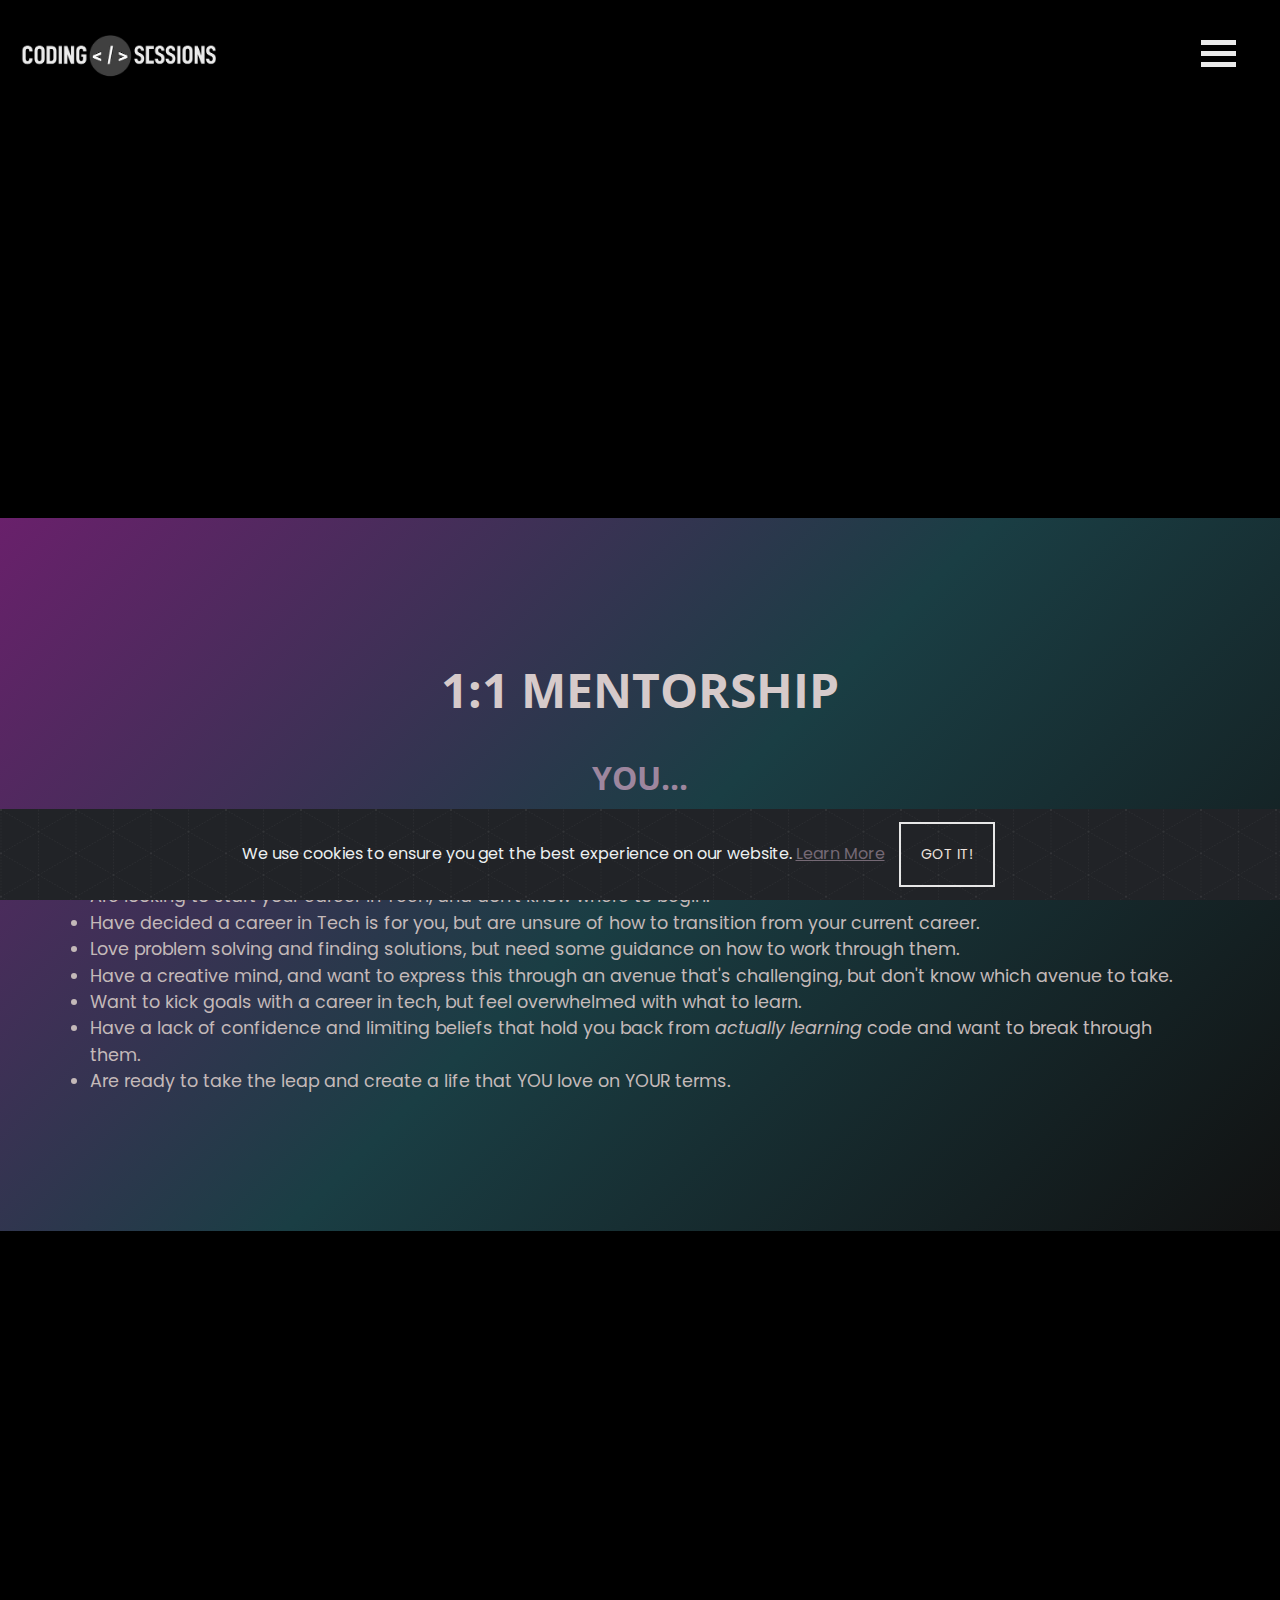
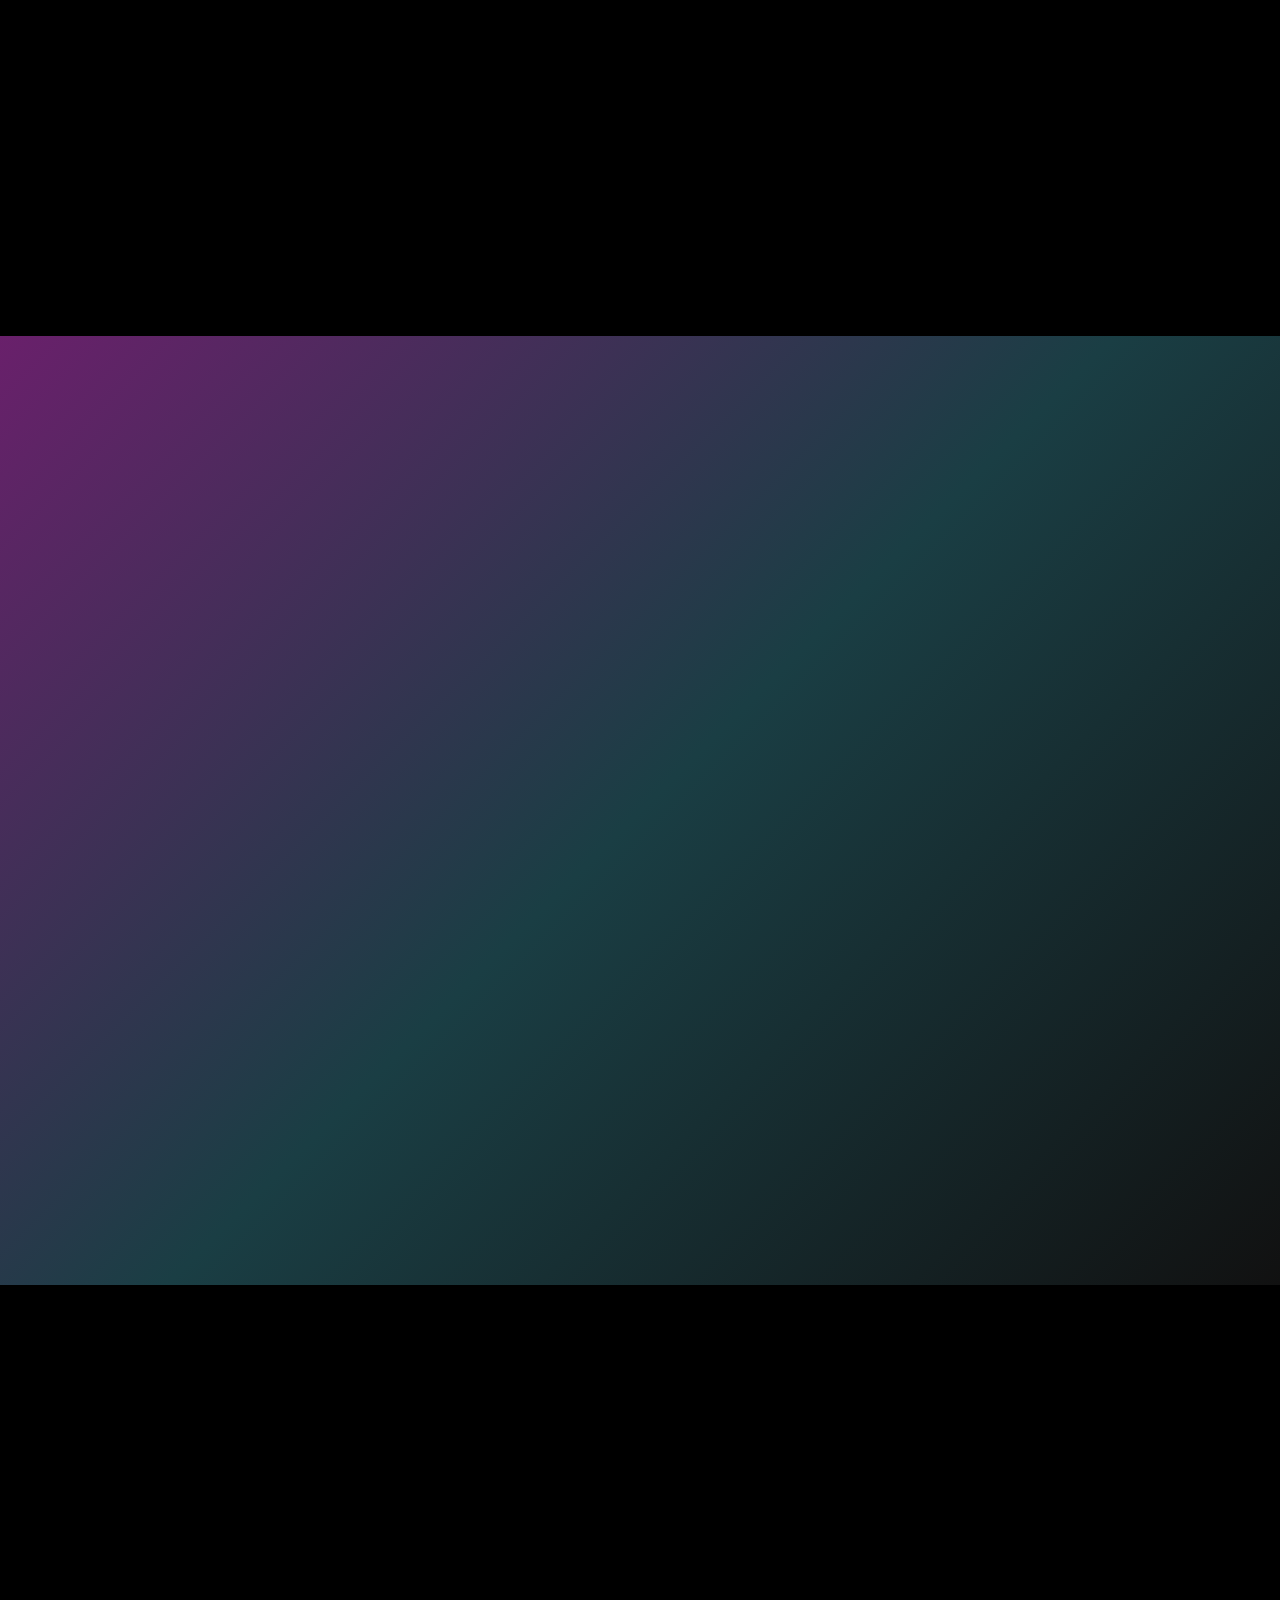
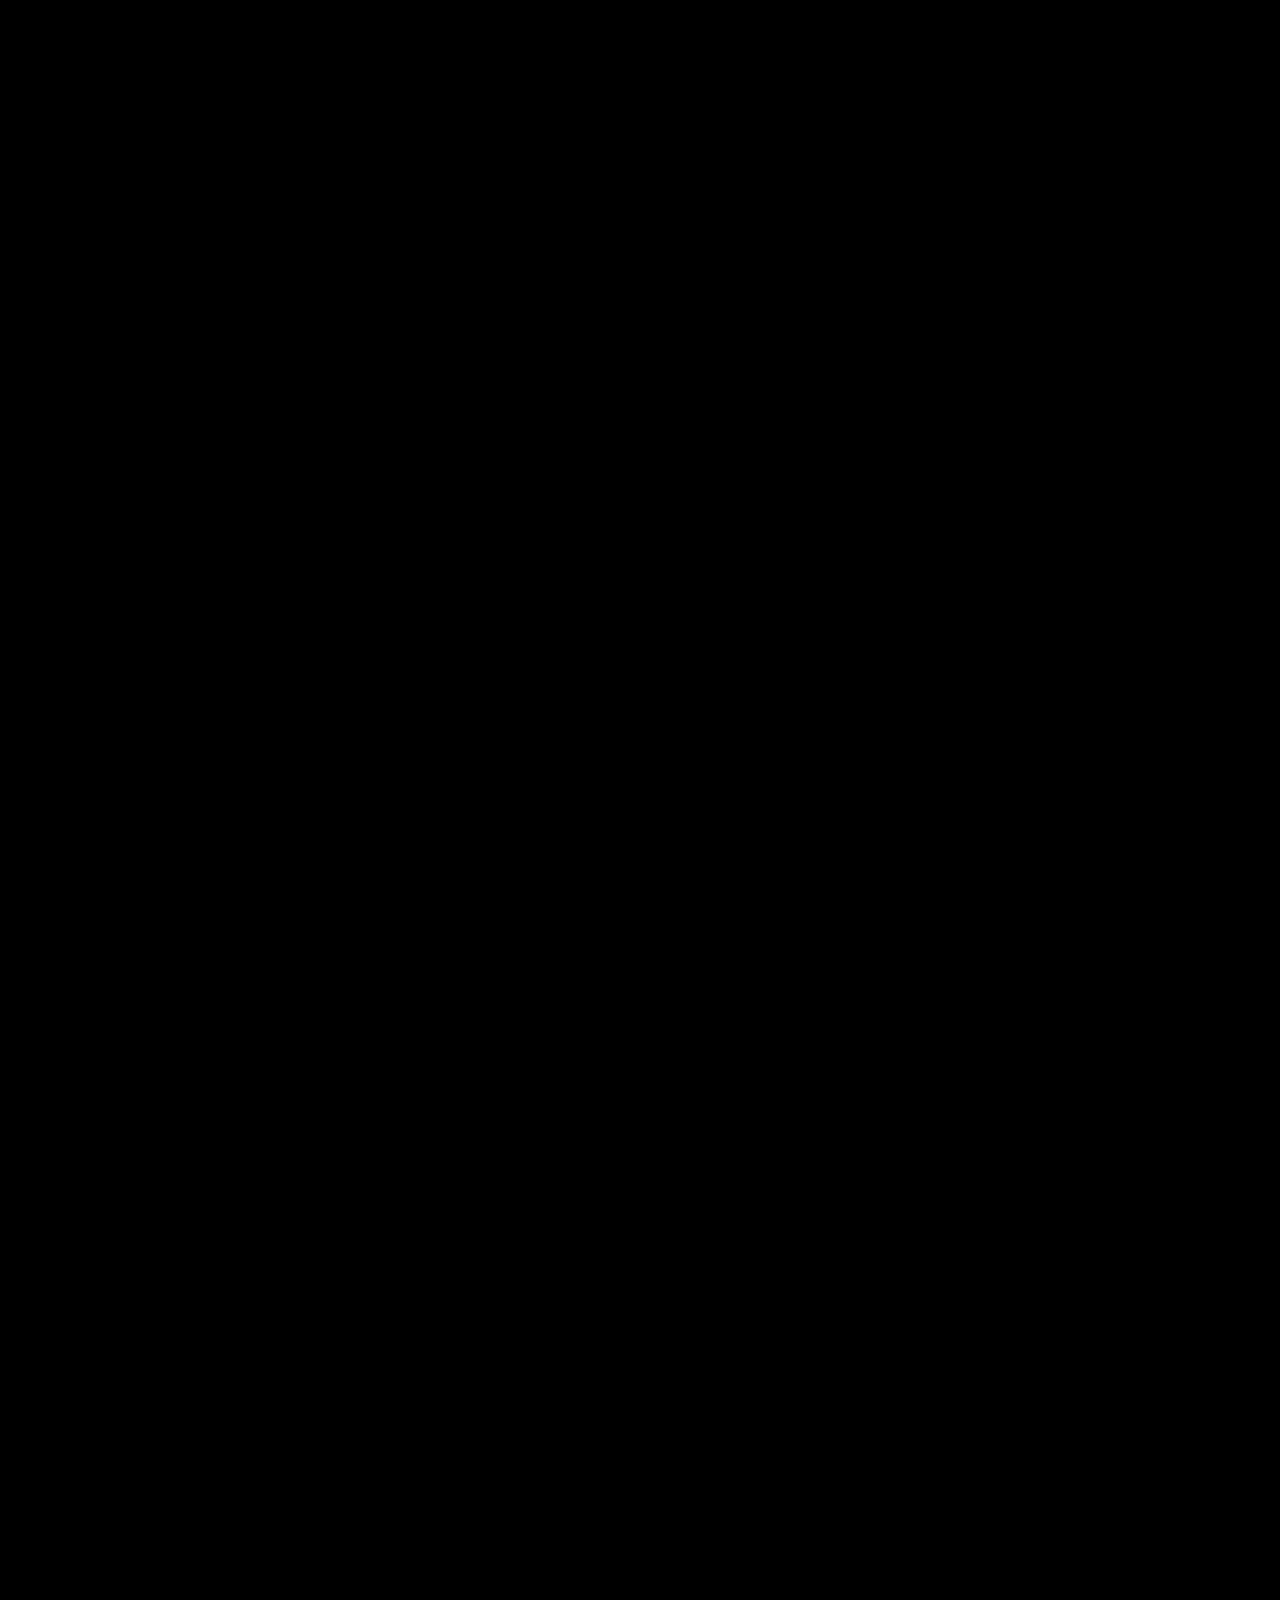
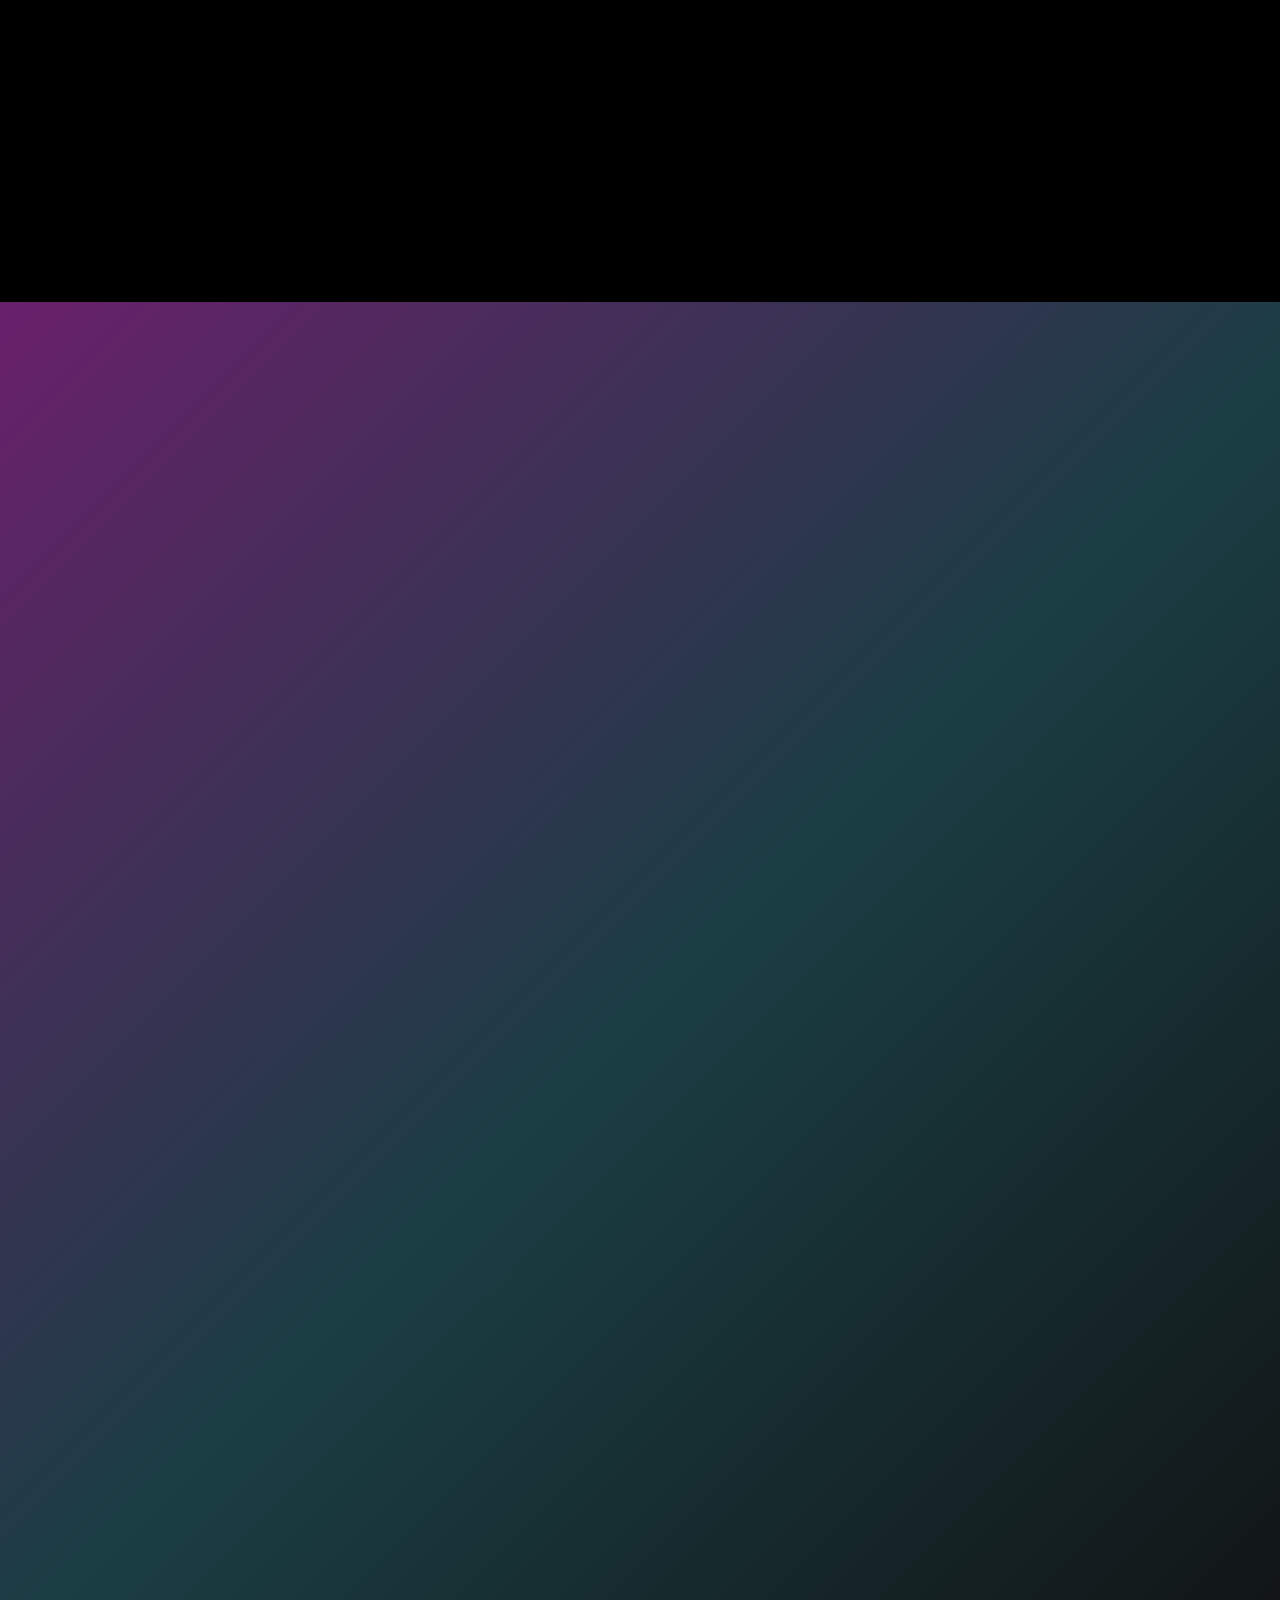
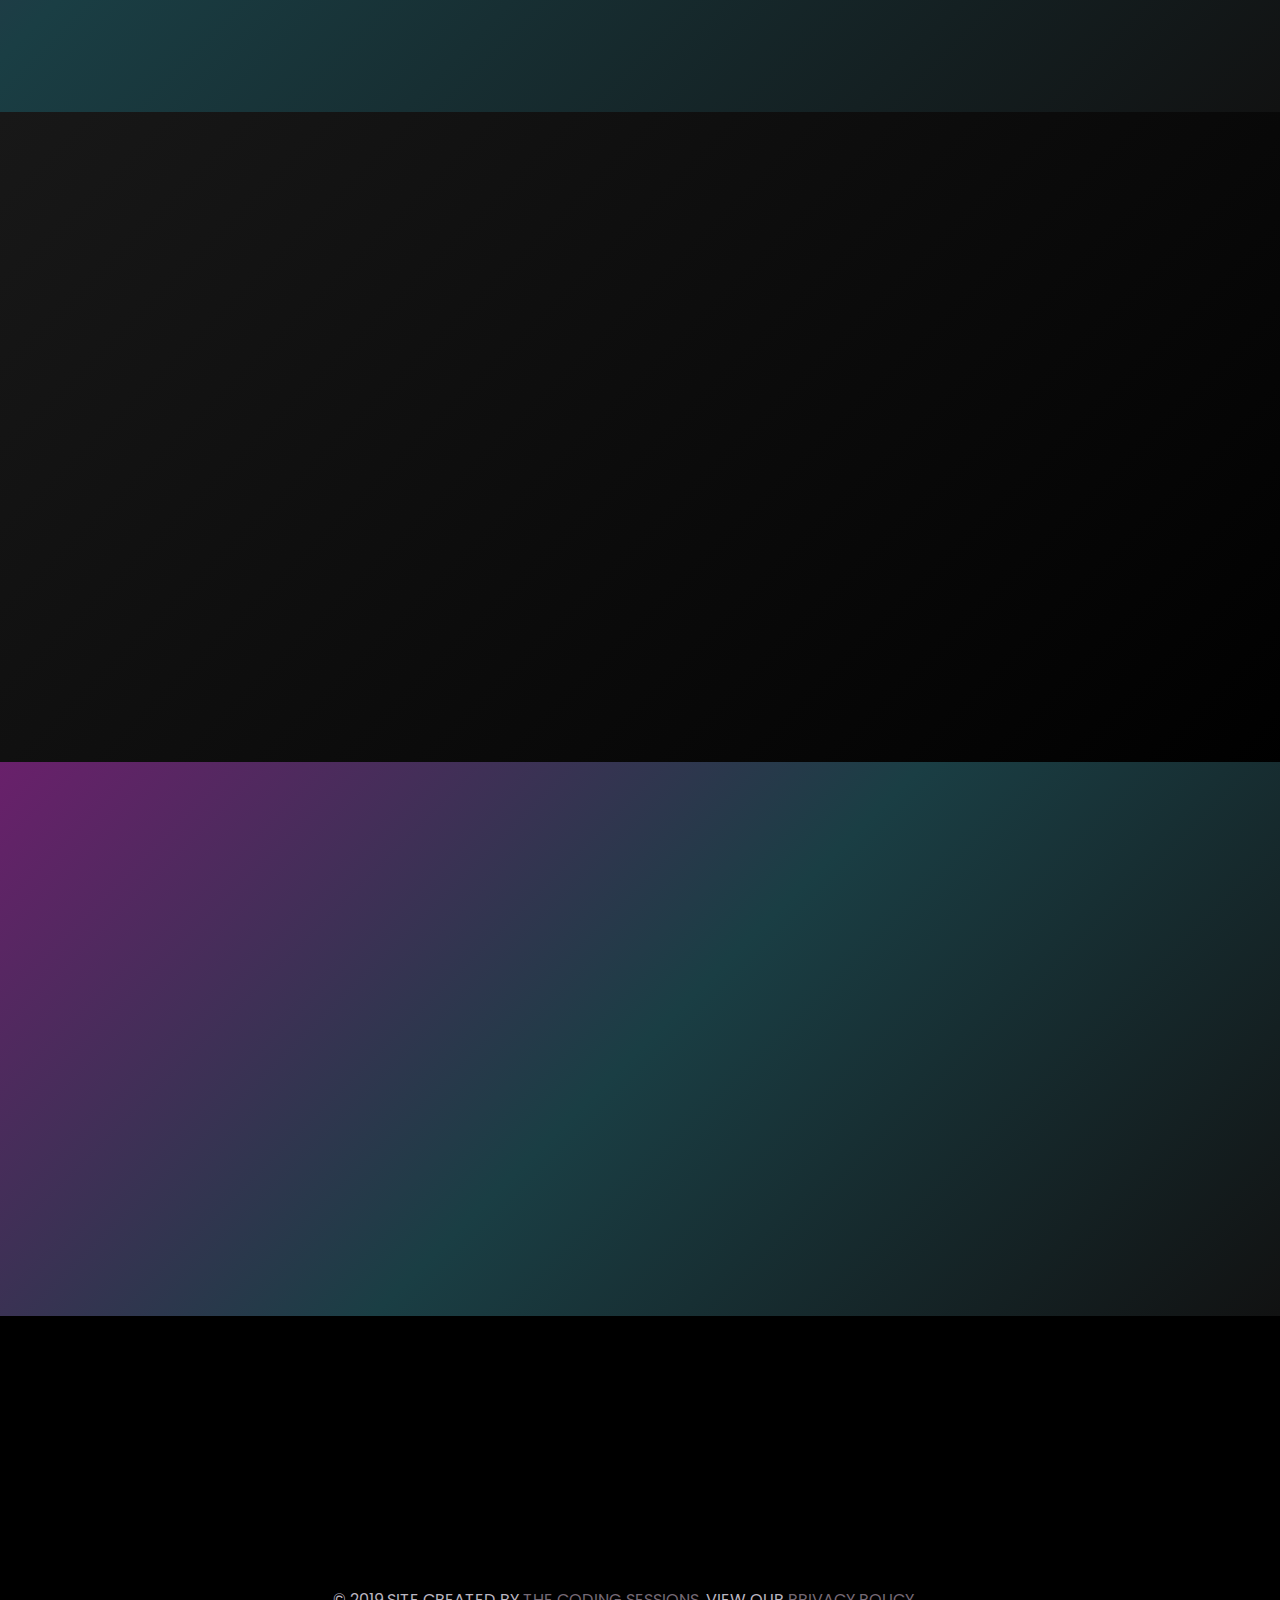
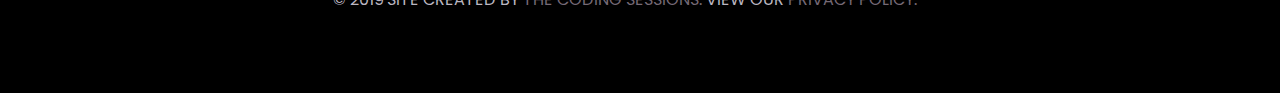
==== commit 7cf11fbb: "updated comments and js files, added instafeed" ====
--- a/1-1-mentorship.html
+++ b/1-1-mentorship.html
@@ -6,8 +6,7 @@
     <meta charset="UTF-8">
     <meta name="viewport" content="width=device-width, initial-scale=1, shrink-to-fit=no">
     <meta http-equiv="X-UA-Compatible" content="ie=edge">
-    <meta http-equiv="Cache-Control" content="max-age=200" />
-    <meta http-equiv="Content-Type" value="application/xhtml+xml;charset=utf-8" />
+        <!-- SEO/Meta -->
     <meta property="fb:app_id" content="380703092505984" /> 
     <meta property="og:image" content="https://thecodingsessions.com.au/assets/images/thumbnail-images/mentorship-preview.jpg" />
     <meta property="og:image:alt" content="Home" />
@@ -21,20 +20,17 @@
     <meta name="twitter:url" content="https://www.thecodingsessions.com.au" />
     <meta name="twitter:image" content="https://thecodingsessions.com.au/assets/images/thumbnail-images/mentorship-preview.jpg" />
     <title>The Coding Sessions | Mentorship Program</title>
-    <link rel="apple-touch-icon" sizes="180x180" href="/apple-touch-icon.png">
-    <link rel="icon" type="image/png" sizes="32x32" href="/favicon-32x32.png">
-    <link rel="icon" type="image/png" sizes="16x16" href="/favicon-16x16.png">
-    <link rel="manifest" href="/site.webmanifest">
-    <link rel="mask-icon" href="/safari-pinned-tab.svg" color="#5bbad5">
-    <meta name="msapplication-TileColor" content="#da532c">
-    <meta name="theme-color" content="#ffffff">
+    <!-- favicon -->
+    <link rel="apple-touch-icon" sizes="180x180" href="assets/images/favicon/apple-touch-icon.png">
+    <link rel="icon" type="image/png" sizes="32x32" href="assets/images/favicon/favicon-32x32.png">
+    <link rel="icon" type="image/png" sizes="16x16" href="assets/images/favicon/favicon-16x16.png">
+    <!-- Stylsheets -->
     <link rel="stylesheet" href="https://stackpath.bootstrapcdn.com/bootstrap/4.3.1/css/bootstrap.min.css" integrity="sha384-ggOyR0iXCbMQv3Xipma34MD+dH/1fQ784/j6cY/iJTQUOhcWr7x9JvoRxT2MZw1T" crossorigin="anonymous">
     <link rel="stylesheet" href="https://use.fontawesome.com/releases/v5.6.3/css/all.css" integrity="sha384-UHRtZLI+pbxtHCWp1t77Bi1L4ZtiqrqD80Kn4Z8NTSRyMA2Fd33n5dQ8lWUE00s/" crossorigin="anonymous">
     <link rel="stylesheet" href="assets/css/style.css">
     <link rel="stylesheet" href="assets/css/animate.css">
+    <link rel="stylesheet" href="assets/css/cookiealert.css">
     <link href="//cdn-images.mailchimp.com/embedcode/horizontal-slim-10_7.css" rel="stylesheet" type="text/css">
-
-
 <style>
 	#mc_embed_signup{background:none; clear:left; font:14px Helvetica,Arial,sans-serif; width:100%;}
 	/* Add your own Mailchimp form style overrides in your site stylesheet or in this style block.
@@ -83,49 +79,51 @@
 
 <!-- Navigation -->
         <!--With some Bootstrap properties -->
-        <nav class="navbar navbar-bg1 fixed-top">
+        <nav class="navbar navbar-bg fixed-top">
             <a class="navbar-brand" href="https://www.thecodingsessions.com.au">
-                <img alt="Logo" src="assets/images/logo/codingsessionsnewlogo.png" style="height: 80px;">
-            </a>
+                    <img alt="Logo" src="assets/images/logo/codingsessionsnewlogo.png" style="height: 80px;">
+                </a>
+
                 <div class="navbar-toggler">
-                    <div class="container">
-                        <span onclick="openNav()">
-                                      <div class="menu"></div>
-                                      <div class="menu"></div>
-                                      <div class="menu"></div>
-                                    </span>
-                                    </div>
+                  <div class="container">
+                      <div onclick="openNav()">
+                                    <div class="menu"></div>
+                                    <div class="menu"></div>
+                                    <div class="menu"></div>
+                      </div>
                                   </div>
+                                </div>
+
 <div id="myNav" class="overlay">
 <a href="javascript:void(0)" class="closebtn" onclick="closeNav()">&times;</a>
 <div class="overlay-content">
 <ul class="list-inline">
-                      <li class="nav-item">
-                      <a class="nav-link" href="/who-we-are.html">About</a>
-                      </li>
-                      <li class="nav-item">
-                       <a class="nav-link" href="/about-alee.html">The Founder</a>
-                      </li>
-                      <li class="nav-item">
-                      <a class="nav-link" href="/1-1-mentorship.html">1:1 Mentorship</a>
-                    </li>
-                    <li class="nav-item">
-                      <a class="nav-link" href="https://thecodingsessions.teachable.com/">Courses</a>
-                    </li>
-                    <li class="nav-item">
-                      <a class="nav-link" href="/contact.html">Contact</a>
-                    </li>
-                  </ul>
-                  <ul class="list-inline d-flex justify-content-center">
-                      <li class="nav-item">
-                          <a class="nav-link" href="https://www.facebook.com/thecodingsessions" target="_blank"><i class="fab fa-facebook-f"></i></a>
-                      </li>
-                      <li class="nav-item">
-                           <a class="nav-link" href="https://www.instagram.com/thecodingsessions" target="_blank"><i class="fab fa-instagram" target="_blank"></i></a>
-                      </li>
-                  </ul>
-                </div>
-    </div>
+                            <li class="nav-item">
+                            <a class="nav-link" href="/who-we-are.html">About</a>
+                            </li>
+                            <li class="nav-item">
+                             <a class="nav-link" href="/about-alee.html">The Founder</a>
+                            </li>
+                            <li class="nav-item">
+                            <a class="nav-link" href="/1-1-mentorship.html">1:1 Mentorship</a>
+                          </li>
+                          <li class="nav-item">
+                            <a class="nav-link" href="https://thecodingsessions.teachable.com/">Courses</a>
+                          </li>
+                          <li class="nav-item">
+                            <a class="nav-link" href="/contact.html">Contact</a>
+                          </li>
+                        </ul>
+                        <ul class="list-inline d-flex justify-content-center">
+                            <li class="nav-item">
+                                <a class="nav-link" href="https://www.facebook.com/thecodingsessions" target="_blank"><i class="fab fa-facebook-f"></i></a>
+                            </li>
+                            <li class="nav-item">
+                                 <a class="nav-link" href="https://www.instagram.com/thecodingsessions" target="_blank"><i class="fab fa-instagram"></i></a>
+                            </li>
+                        </ul>
+                      </div>
+          </div>
 </nav>
 
  <!--Header-->               
@@ -286,7 +284,7 @@
                     </ul>
                     <h2 class="main-header uppercase">What you'll invest</h2>
                     <hr class="block-divider-main mb-5">
-                    <p class="mentorship-content4"><strong>$1500 USD</strong>
+                    <p class="mentorship-content4"><strong>$1500 USD</strong></p>
                     <p class="mentorship-content">*Monthly Payment Plans available. Contact me to find out more.</p>
                     <p class="whatwedo-content container">What if you decided that today, you are going to take action, stop making excuses, and take a leap into creating your dream life?! <em>Imagine</em>
                         where you could be in 6 or 12 months from now.</p>
@@ -295,143 +293,135 @@
                          Please fill out the application form to be contacted to see if we are a right fit. </em></p>
 
                         <div class="clear"><a class="btn btn-dark upperclass mt-5 mb-5" href="https://thecodingsessions.typeform.com/to/Kb8lRm" target="_blank">Apply Now</a></div>
-
-
-
+           </div>
+    </div>
+</section>
+
+<!-- Features -->
+<section class="container-fluid features-container">
+        <!-- Row -->
+        <div class="row" data-aos="fade-up">
+              <!-- Col -->
+                <div class="col">
+                        <h2 class="main-header-left mb-5">Services</h2>
+                </div>
             </div>
-    </div>
+          <!-- Row: Services -->
+                    <div class="row row-grid" data-aos="fade-up">
+                            <!-- Col 1-->
+     <div class="col-sm-4 colhover btn-position">
+       <img class="img-fluid frontimage" src="assets/images/column-background/learncodeimg.jpg" alt="Learning">
+       <a href="https://thecodingsessions.teachable.com/" target="_blank" class="btn btn-light-feature uppercase mt-5">Learning</a>
+</div>
+                              <!-- Col 2-->
+    <div class="col-sm-4 colhover btn-position">
+            <img class="img-fluid frontimage" src="assets/images/column-background/mentorshipimg.jpg" alt="Mentorship">
+            <a href="/1-1-mentorship.html" class="btn btn-light-feature uppercase mt-5">1:1</a>
+    </div>
+
+    <!-- Col 3-->
+    <div class="col-sm-4 colhover btn-position">
+            <img class="img-fluid frontimage" src="assets/images/column-background/fbcommunityimg.jpg" alt="FB Community">
+            <a href="https://www.facebook.com/groups/thecodingsessions/" target="_blank" class="btn btn-light-feature uppercase mt-5">Group</a>
+                        </div>
+
+                    </div>
 </section>
-
-<!-- Features -->
-
-<section class="container-fluid features-container">
-    <!-- Row -->
-    <div class="row" data-aos="fade-up">
-            <div class="col">
-                    <h2 class="main-header-left mb-5">Services</h2>
-            </div>
-        </div>
-                <div class="row row-grid" data-aos="fade-up">
-
-                        <!-- Col 1-->
- <div class="col-sm-4 colhover btn-position">
-   <img class="img-fluid frontimage" src="assets/images/column-background/learncodeimg.jpg" alt="Learning">
-   <a href="https://thecodingsessions.teachable.com/" target="_blank" class="btn btn-light-feature uppercase mt-5">Learning</a>
-</div>
-                          <!-- Col 2-->
-<div class="col-sm-4 colhover btn-position">
-        <img class="img-fluid frontimage" src="assets/images/column-background/mentorshipimg.jpg" alt="Mentorship">
-        <a href="/1-1-mentorship.html" class="btn btn-light-feature uppercase mt-5">1:1</a>
-</div>
-
-<!-- Col 3-->
-<div class="col-sm-4 colhover btn-position">
-        <img class="img-fluid frontimage" src="assets/images/column-background/fbcommunityimg.jpg" alt="FB Community">
-        <a href="https://www.facebook.com/groups/thecodingsessions/" target="_blank" class="btn btn-light-feature uppercase mt-5">Group</a>
-                    </div>
-
-                </div>
-                <!--end features-->
-</section>
-
 
 <!-- Subscribe -->
 <section class="container-fluid subscribe-bg">
-    <div class="row" data-aos="fade-up">
-        <div class="col">
-                <h2 class="main-header uppercase">Subscribe to Our Mailing List!</h2>
-                <hr class="block-divider-main mb-5">
-                <p class="mb-5 subscribe-free-gift ">Sign up to our mailing list to receive your free copy of "What to Consider Before Learning Code"!</p>
-
-        </div>
-    </div>
-    <div class="row" data-aos="fade-up">
-        <div class="col">
-            <!-- Begin Mailchimp Signup Form -->
-
-<div id="mc_embed_signup">
-<form action="https://thecodingsessions.us19.list-manage.com/subscribe/post?u=7dbf179a053b19e7557c50e6e&amp;id=150a12b951" method="post" id="mc-embedded-subscribe-form" name="mc-embedded-subscribe-form" class="validate" target="_blank" novalidate>
-    <div id="mc_embed_signup_scroll">
-
-    <input type="email" value="" name="EMAIL" class="email" id="mce-EMAIL" placeholder="email address" required>
-    <!-- real people should not fill this in and expect good things - do not remove this or risk form bot signups-->
-    <div style="position: absolute; left: -5000px;" aria-hidden="true"><input type="text" name="b_7dbf179a053b19e7557c50e6e_150a12b951" tabindex="-1" value=""></div>
-    <div class="clear"><input type="submit" value="download" name="download" id="mc-embedded-subscribe" class="button"></div>
-    </div>
-</form>
-</div>
-
-<!--End mc_embed_signup-->
-        </div>
-    </div>
-</section>
-
+        <div class="row" data-aos="fade-up">
+            <div class="col">
+                    <h2 class="main-header uppercase">Subscribe to Our Mailing List!</h2>
+                    <hr class="block-divider-main mb-5">
+                    <p class="mb-5 subscribe-free-gift ">Sign up to our mailing list to receive your free copy of "What to Consider Before Learning Code"!</p>
+
+            </div>
+        </div>
+        <div class="row" data-aos="fade-up">
+            <div class="col">
+                <!-- Begin Mailchimp Signup Form -->
+
+    <div id="mc_embed_signup">
+    <form action="https://thecodingsessions.us19.list-manage.com/subscribe/post?u=7dbf179a053b19e7557c50e6e&amp;id=150a12b951" method="post" id="mc-embedded-subscribe-form" name="mc-embedded-subscribe-form" class="validate" target="_blank" novalidate>
+        <div id="mc_embed_signup_scroll">
+
+        <input type="email" value="" name="EMAIL" class="email" id="mce-EMAIL" placeholder="email address" required>
+        <!-- real people should not fill this in and expect good things - do not remove this or risk form bot signups-->
+        <div style="position: absolute; left: -5000px;" aria-hidden="true"><input type="text" name="b_7dbf179a053b19e7557c50e6e_150a12b951" tabindex="-1" value=""></div>
+        <div class="clear"><input type="submit" value="download" name="download" id="mc-embedded-subscribe" class="button"></div>
+        </div>
+    </form>
+    </div>
+    <!--End mc_embed_signup-->
+            </div>
+        </div>
+    </section>
 
 <!-- Footer -->
 <footer class="container-fluid" id="follow">
-<!-- Heading -->
-<section>
-    <div class="row justify-content-center" data-aos="fade-up">
-        <h2 class="main-header-left mb-5">Follow on Insta @thecodingsessions</h2>
-     </div>
-</section>
-
+    <!-- Heading -->
+    <section>
+        <div class="row justify-content-center" data-aos="fade-up">
+            <h2 class="main-header-left mb-5">Follow on Insta @thecodingsessions</h2>
+         </div>
+    </section>
 
     <!-- Instagram -->
-    <div class="container mb-5">
-    <div class="row" data-aos="fade-up">
-            <div class="col-md colhover">
-                    <a href="https://www.instagram.com/p/BsSawxCBlEG/" target="_blank"><img class="responsive frontimage"  alt="" src="https://instagram.fadl4-1.fna.fbcdn.net/vp/4412202d5284c3e31348bc4c83dc2739/5CB45B98/t51.2885-15/e35/47693026_135370984147259_4533155092066074628_n.jpg?_nc_ht=instagram.fadl4-1.fna.fbcdn.net"></a>
-
+    <div class="container">
+        <div class="row" data-aos="fade-up">
+            <div class="col-md justify-content-center mb-5" id="instafeed"></div>
             </div>
-            <div class="col-md colhover">
-                    <a href="https://www.instagram.com/p/BsRmMWZB-g7/" target="_blank"><img class="responsive frontimage2"  alt="" src="https://instagram.fadl4-1.fna.fbcdn.net/vp/181839a6dead13c1ffee2bd743da0da2/5CB65DB8/t51.2885-15/e35/47693854_2043857169038294_4105609259165760102_n.jpg?_nc_ht=instagram.fadl4-1.fna.fbcdn.net"></a>
-
-            </div>
-            <div class="col-md colhover">
-                    <a href="https://www.instagram.com/p/BsRlyVah_fB/" target="_blank"><img class="responsive frontimage"  alt="" src="https://instagram.fadl4-1.fna.fbcdn.net/vp/8bce221635b26b68fbef3b63f591ee12/5CD542B6/t51.2885-15/e35/49858234_533332657149212_4180194724645293659_n.jpg?_nc_ht=instagram.fadl4-1.fna.fbcdn.net"></a>
-
-            </div>
-            <div class="col-md colhover">
-                    <a href="https://www.instagram.com/p/BsRla_uh7Nr/" target="_blank"><img class="responsive frontimage2"  alt="" src="https://instagram.fadl4-1.fna.fbcdn.net/vp/0b6bec3ddbdcb9c84ba77ca2649479ff/5CCF370C/t51.2885-15/e35/47691092_1214121432083956_1397772182755266995_n.jpg?_nc_ht=instagram.fadl4-1.fna.fbcdn.net"></a>
-
-            </div>
-        </div>
-    </div>
-
-                <!-- Social Links -->
-    <div class="row col-sm justify-content-center">
-            <ul class="d-flex list-inline social-links">
-                <li><a class="nav-link" target="_blank" href="https://www.facebook.com/thecodingsessions"><i class="fab fa-facebook"></i></a></li>
-                <li><a class="nav-link" target="_blank" href="https://www.instagram.com/thecodingsessions"><i class="fab fa-instagram"></i></a></li>
-                <li><a class="nav-link" href="mailto:contact@thecodingsessions.com.au"><i class="fas fa-at"></i></a></li>
-        </ul>
-    </div>
-                <!-- Copyright -->
-    <div class="row col-sm justify-content-center">
-        <div class="copyright">
-            <p class="uppercase">© 2019 Site Created By <a class="copyright2" target="_blank" href="https://www.thecodingsessions.com.au/">The Coding Sessions.</a> View Our <a class="copyright2" href="/privacy-policy.html"> Privacy Policy.</a></p>
-    </div>
-    </div>
-
-</footer>
-
-<a href="javascript:" id="return-to-top"><i class="fas fa-chevron-circle-up"></i></a>
-<!-- Scripts -->
-<script src="https://cdnjs.cloudflare.com/ajax/libs/jquery/3.3.1/jquery.min.js"></script>
-<script src="assets/js/jquery.js"></script>
-<script src="assets/js/animate.js"></script>
-<script src="assets/js/custom.js"></script>
-<script src="https://cdnjs.cloudflare.com/ajax/libs/twitter-bootstrap/4.3.1/js/bootstrap.min.js"></script>
-<script src="https://cdnjs.cloudflare.com/ajax/libs/popper.js/1.14.3/umd/popper.min.js"></script>
-<script>
-  function openNav() {
-    document.getElementById("myNav").style.height = "100%";
-  }
-
-  function closeNav() {
-    document.getElementById("myNav").style.height = "0%";
-  }
-  </script>
+        </div>
+
+                    <!-- Social Links -->
+        <div class="row col-sm justify-content-center">
+                <ul class="d-flex list-inline social-links">
+                    <li><a class="nav-link" target="_blank" href="https://www.facebook.com/thecodingsessions"><i class="fab fa-facebook"></i></a></li>
+                    <li><a class="nav-link" target="_blank" href="https://www.instagram.com/thecodingsessions"><i class="fab fa-instagram"></i></a></li>
+                    <li><a class="nav-link" href="mailto:contact@thecodingsessions.com.au"><i class="fas fa-at"></i></a></li>
+            </ul>
+        </div>
+                    <!-- Copyright -->
+        <div class="row col-sm justify-content-center">
+            <div class="copyright">
+                <p class="uppercase">© 2019 Site Created By <a class="copyright2" target="_blank" href="https://www.thecodingsessions.com.au/">The Coding Sessions.</a> View Our <a class="copyright2" href="/privacy-policy.html"> Privacy Policy.</a></p>
+        </div>
+        </div>
+  </footer>
+
+<!-- Back To Top Button -->
+  <a href="javascript:" id="return-to-top"><i class="fas fa-chevron-circle-up"></i></a>
+
+  <!-- Cookie Alert -->
+  <div class="alert alert-dismissible text-center cookiealert" role="alert">
+  <div class="cookiealert-container">
+      We use cookies to ensure you get the best experience on our website. <a class="copyright2" href="http://cookiesandyou.com/" target="_blank"> Learn More</a>
+      <button type="button" class="btn btn-light btn-sm acceptcookies" aria-label="Close">
+          Got It!
+      </button>
+  </div>
+</div>
+
+  <!-- Scripts -->
+  <script src="https://cdnjs.cloudflare.com/ajax/libs/jquery/3.3.1/jquery.min.js"></script>
+  <script src="assets/js/main.js"></script>
+  <script src="assets/js/animate.js"></script>
+  <script src="assets/js/custom.js"></script>
+  <script src="assets/js/cookiealert.js"></script>
+  <script src="assets/js/instafeed.min.js"></script>
+  <script src="https://cdnjs.cloudflare.com/ajax/libs/twitter-bootstrap/4.3.1/js/bootstrap.min.js"></script>
+  <script src="https://cdnjs.cloudflare.com/ajax/libs/popper.js/1.14.3/umd/popper.min.js"></script>
+<!-- Top Nav Full Screen -->
+  <script>
+    function openNav() {
+      document.getElementById("myNav").style.height = "100%";
+    }
+
+    function closeNav() {
+      document.getElementById("myNav").style.height = "0%";
+    }
+    </script>
   </body>
+
 </html>--- a/assets/css/cookiealert.css
+++ b/assets/css/cookiealert.css
@@ -0,0 +1,34 @@
+/*
+ * Bootstrap Cookie Alert by Wruczek
+ * https://github.com/Wruczek/Bootstrap-Cookie-Alert
+ * Released under MIT license
+ */
+.cookiealert {
+    position: fixed;
+    bottom: 0;
+    left: 0;
+    width: 100%;
+    margin: 0 !important;
+    z-index: 999;
+    opacity: 0;
+    border-radius: 0;
+    transform: translateY(100%);
+    transition: all 500ms ease-out;
+    color: #ecf0f1;
+    background: #121213 url('[data-uri]');
+}
+
+.cookiealert.show {
+    opacity: 1;
+    transform: translateY(0%);
+    transition-delay: 1000ms;
+}
+
+.cookiealert a {
+    text-decoration: underline
+}
+
+.cookiealert .acceptcookies {
+    margin-left: 10px;
+    vertical-align: baseline;
+}
